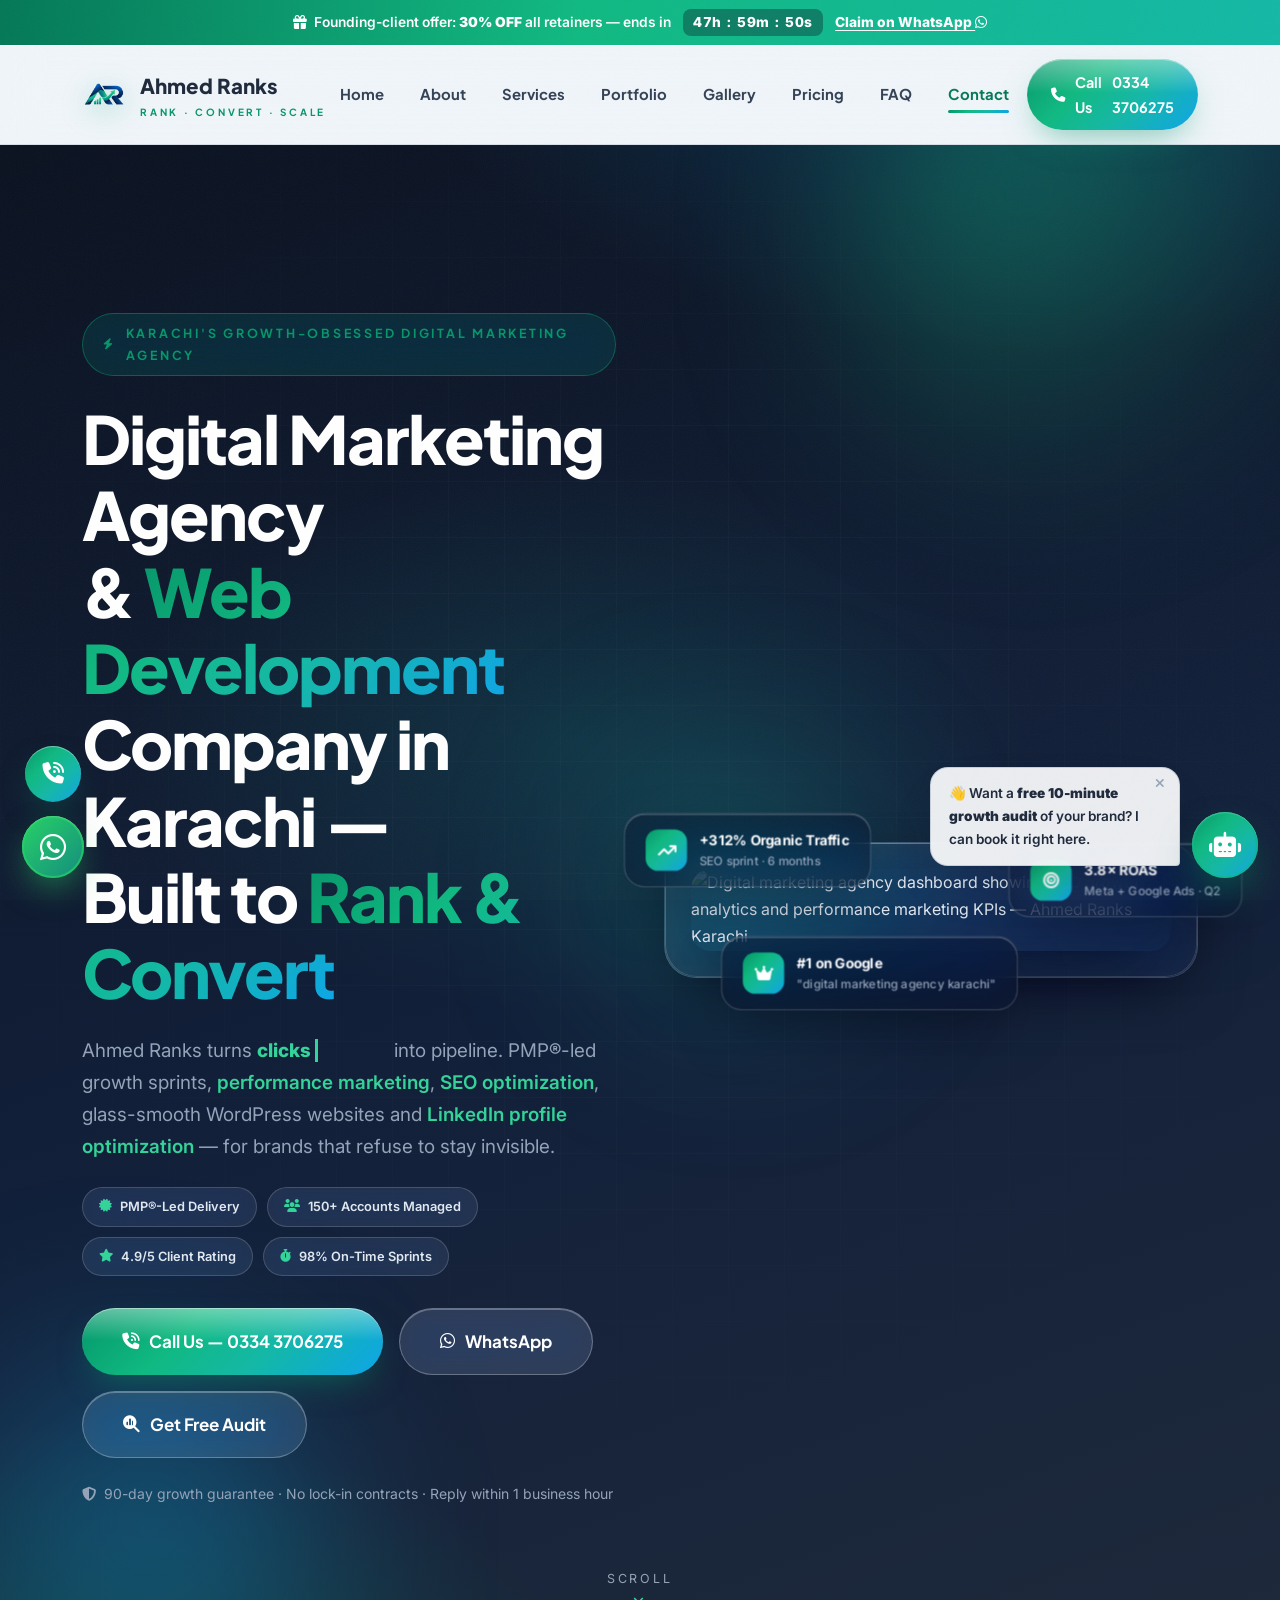
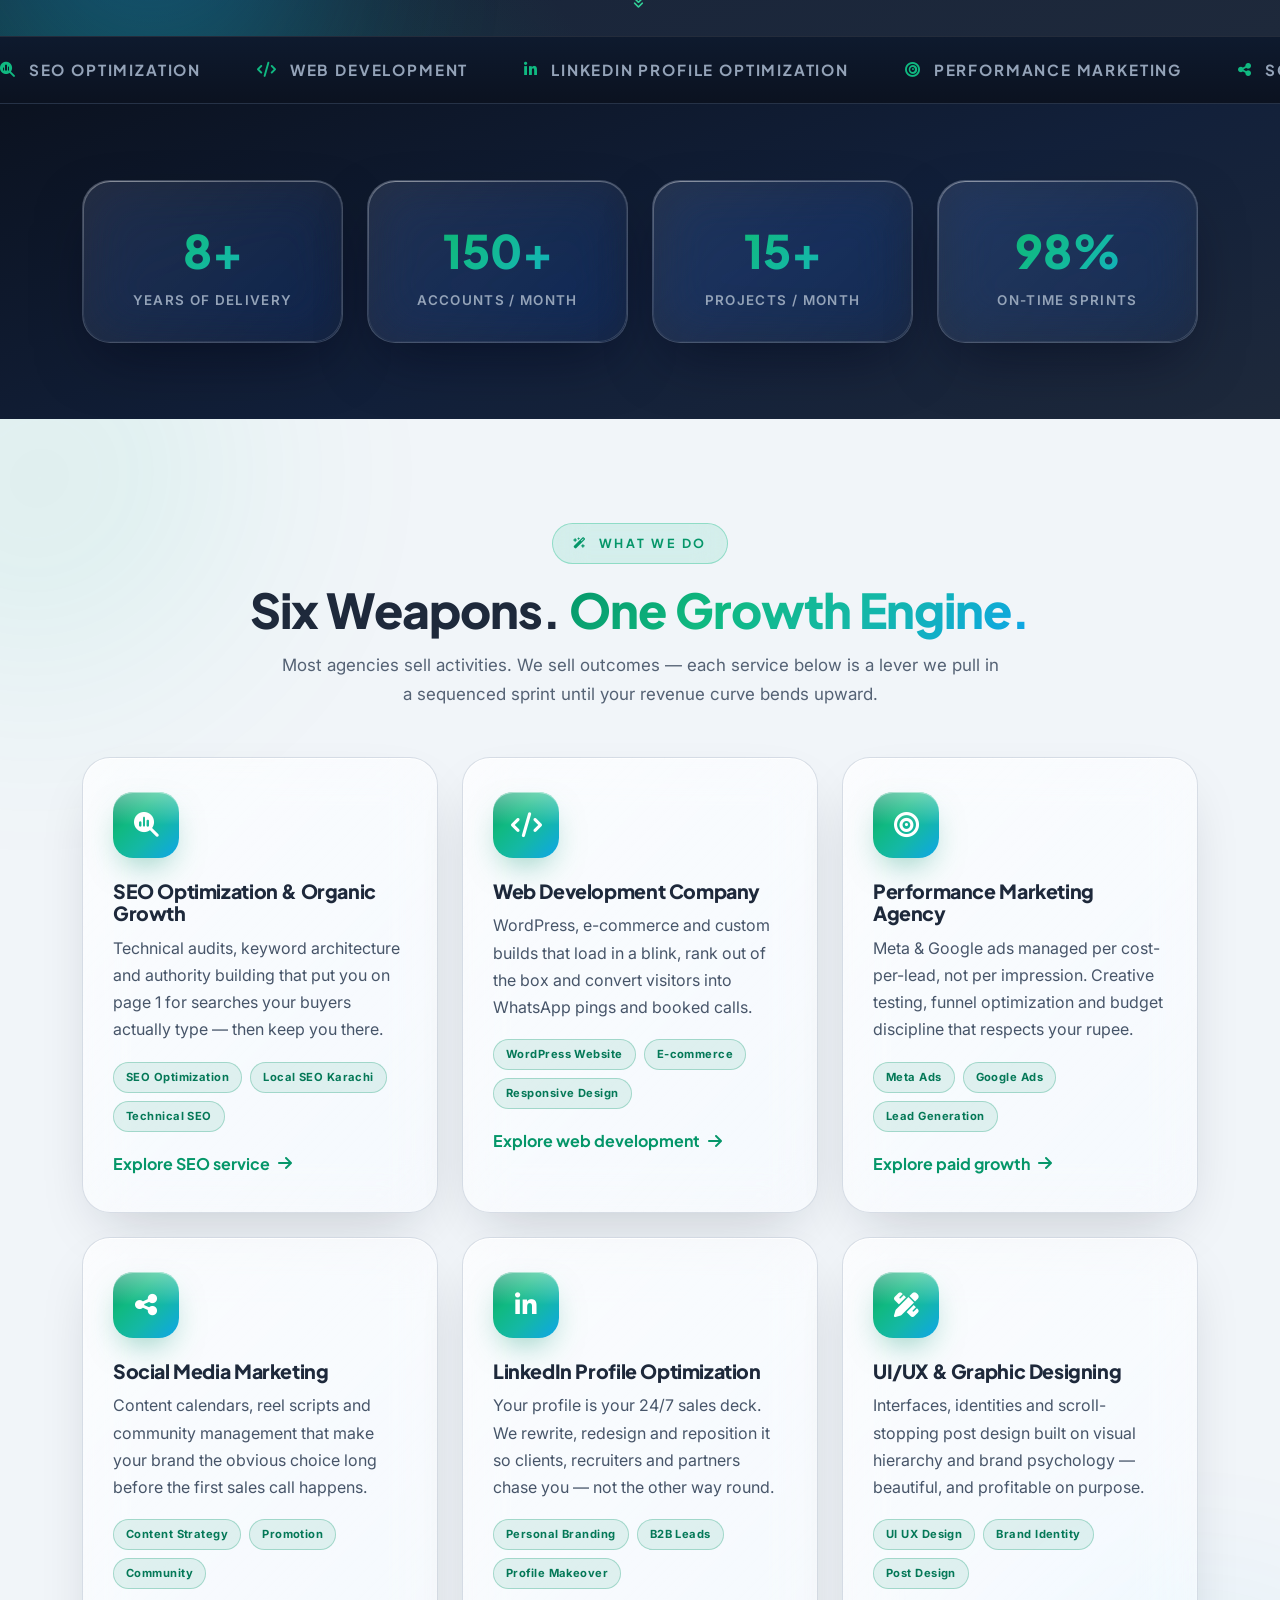
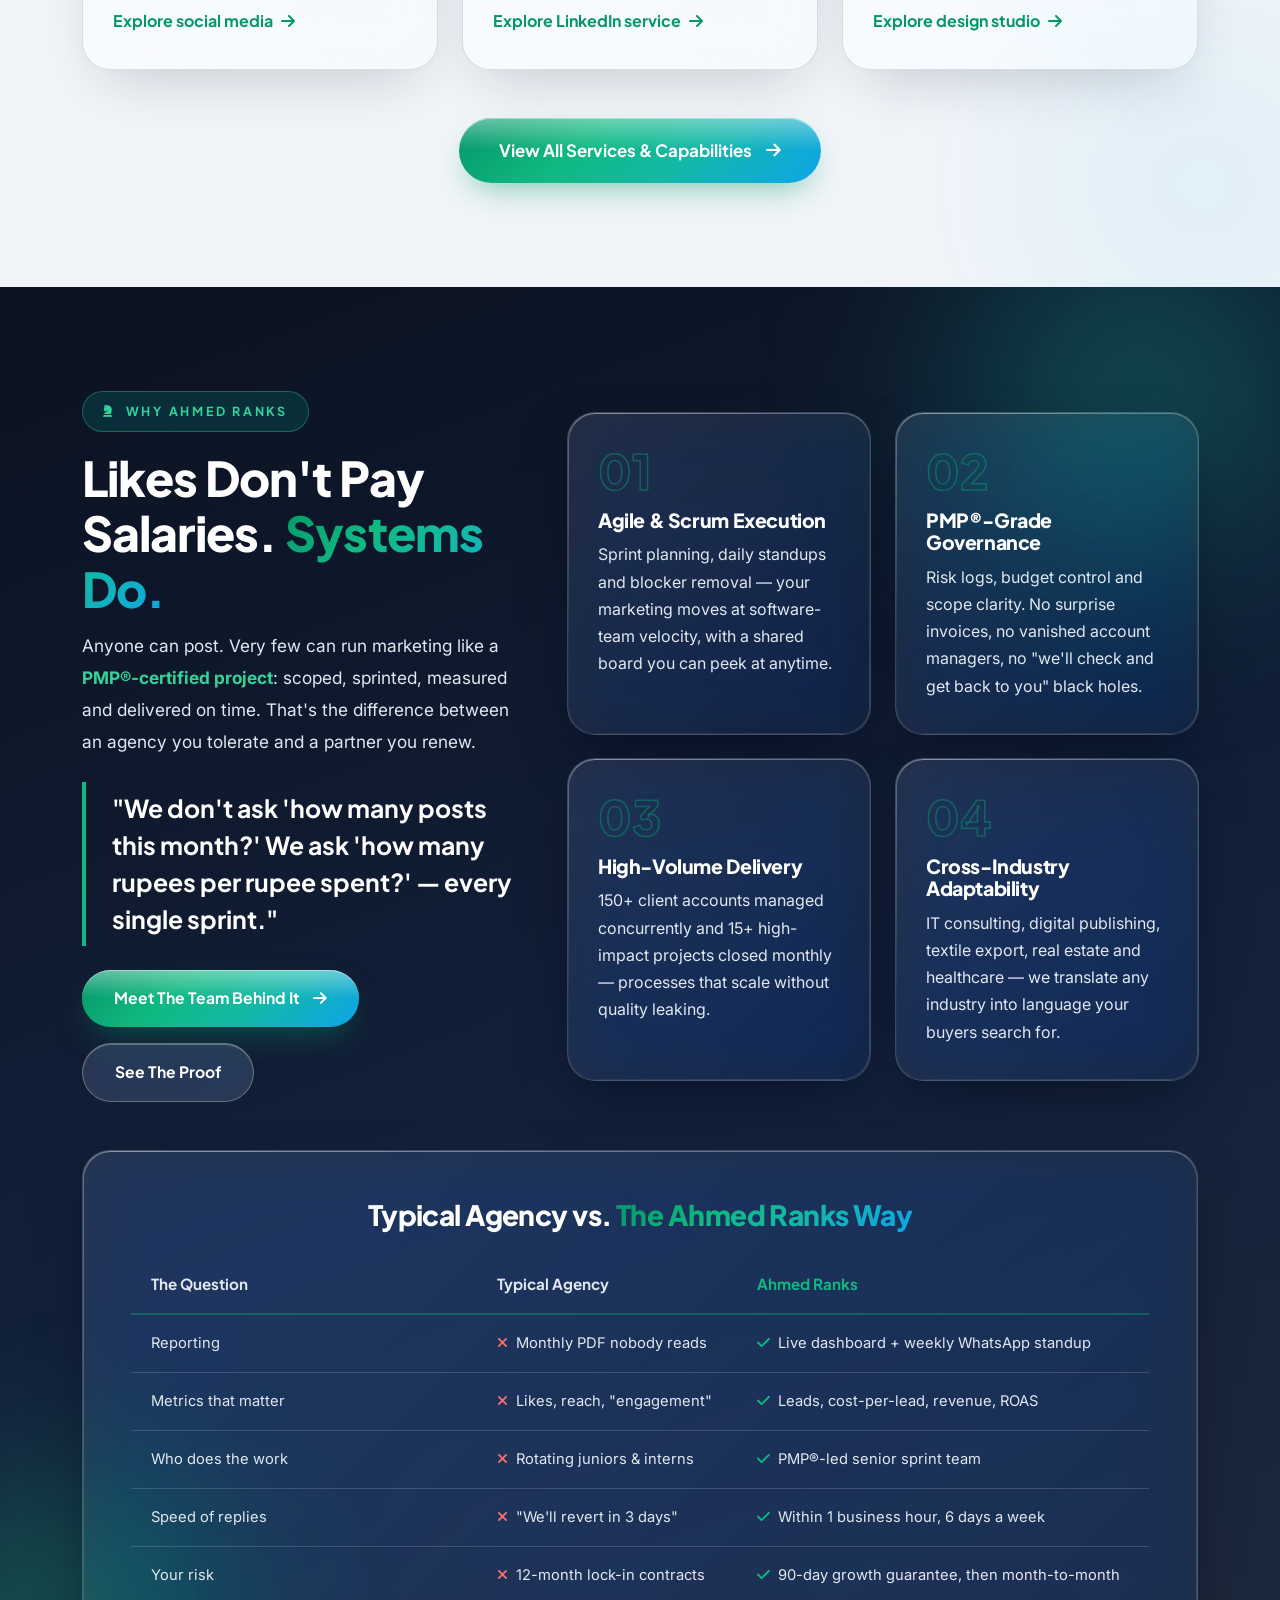
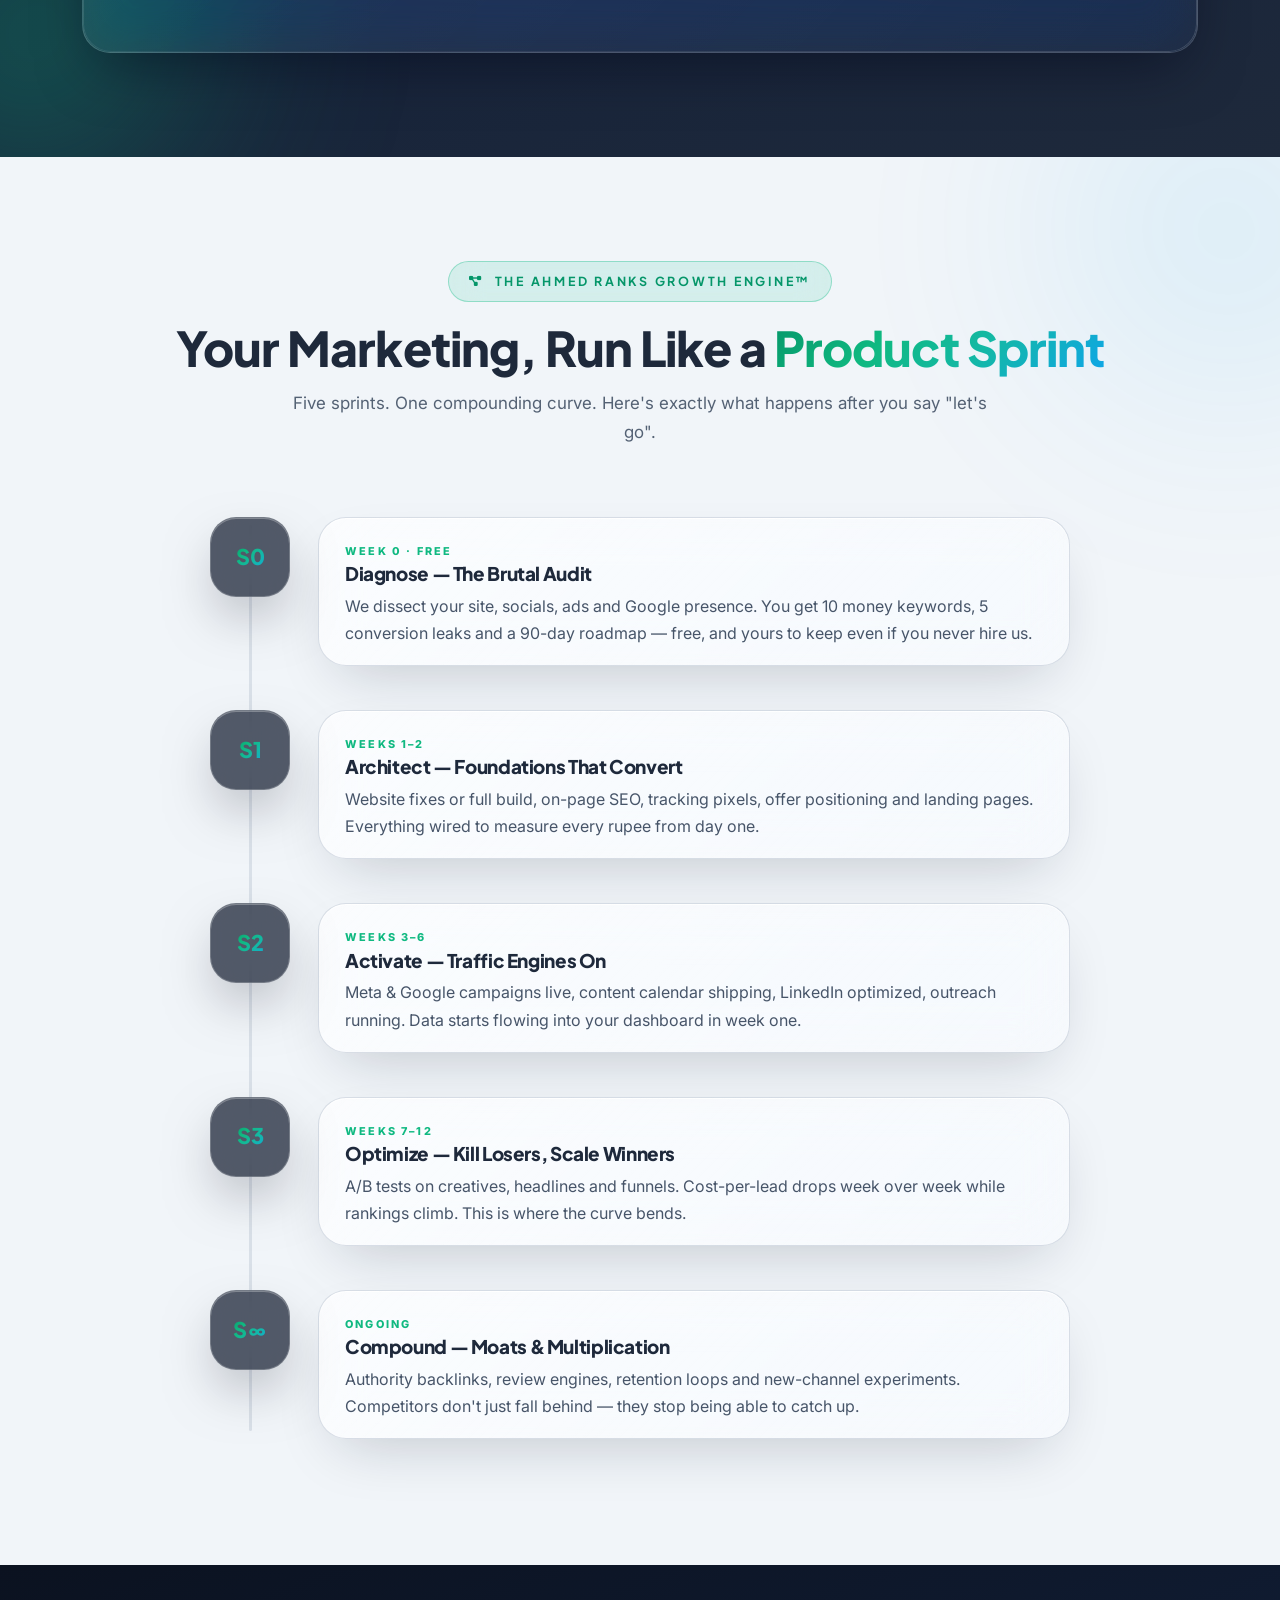
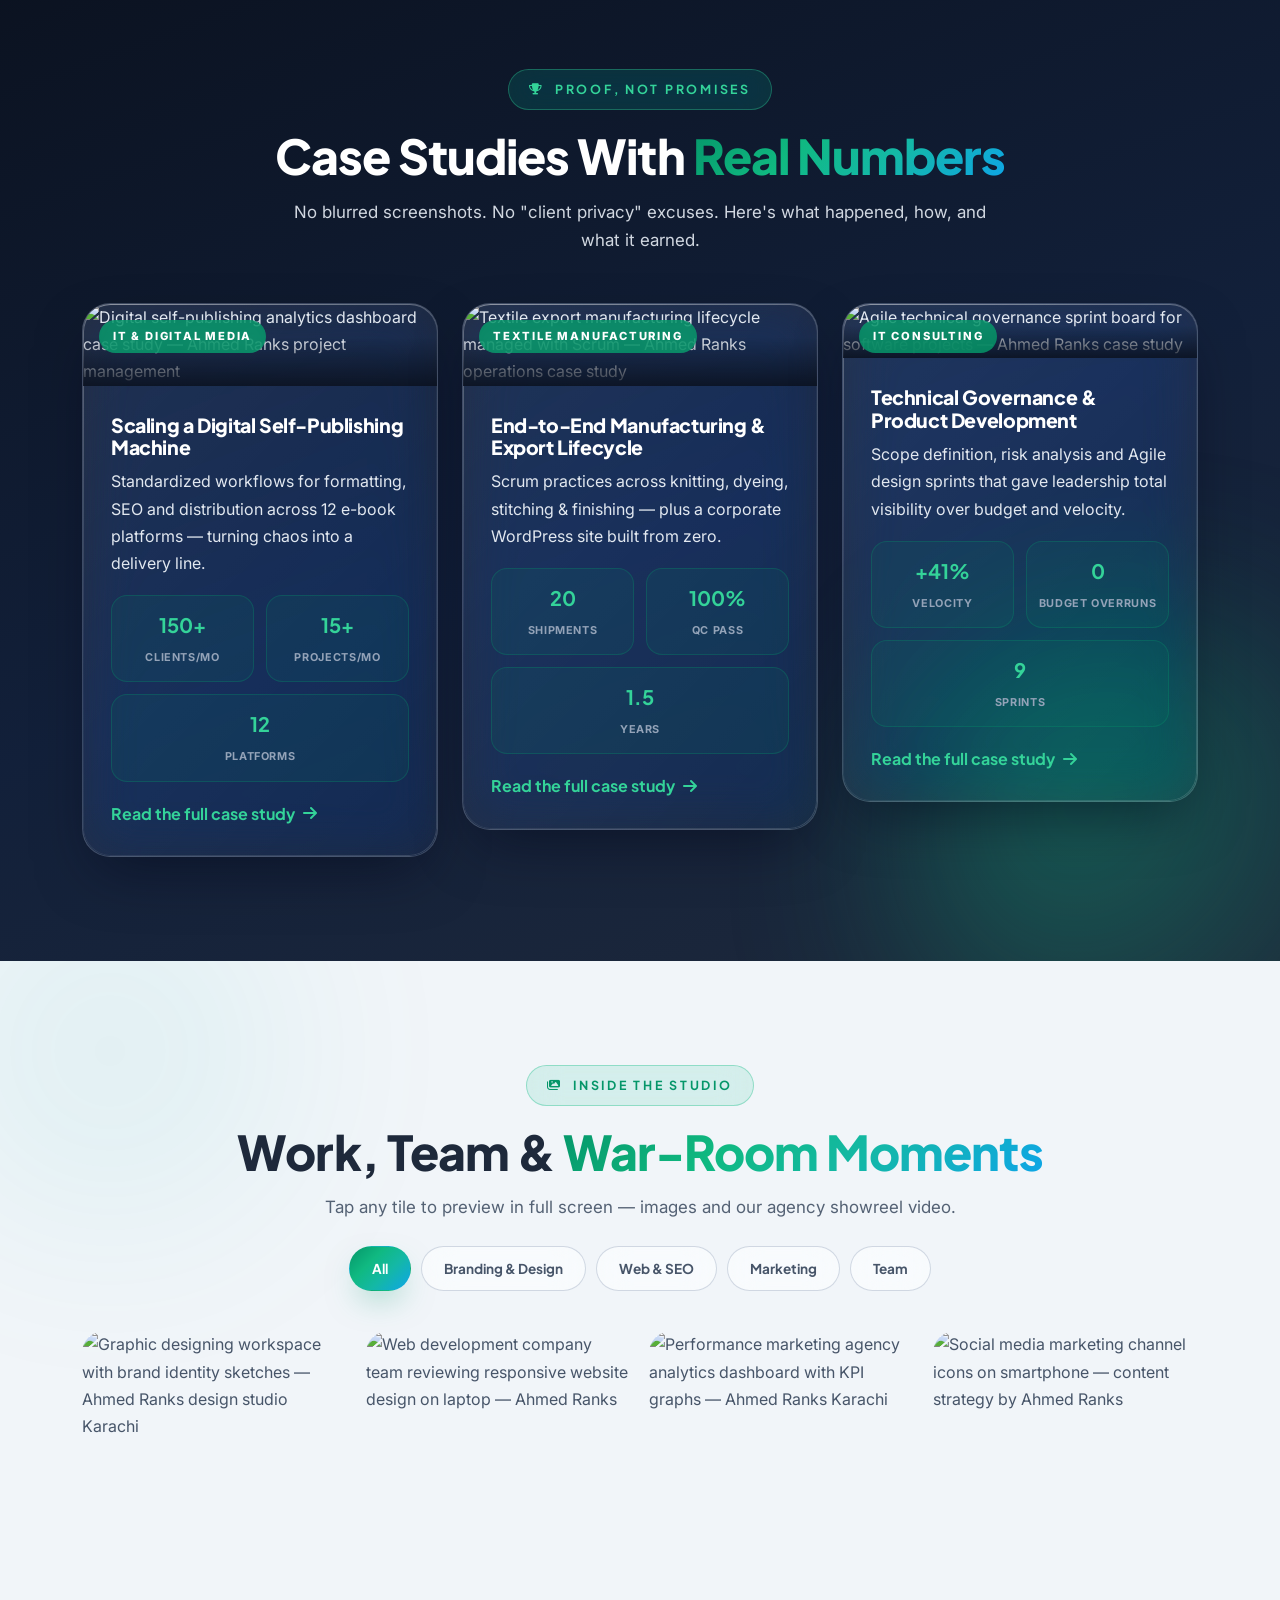
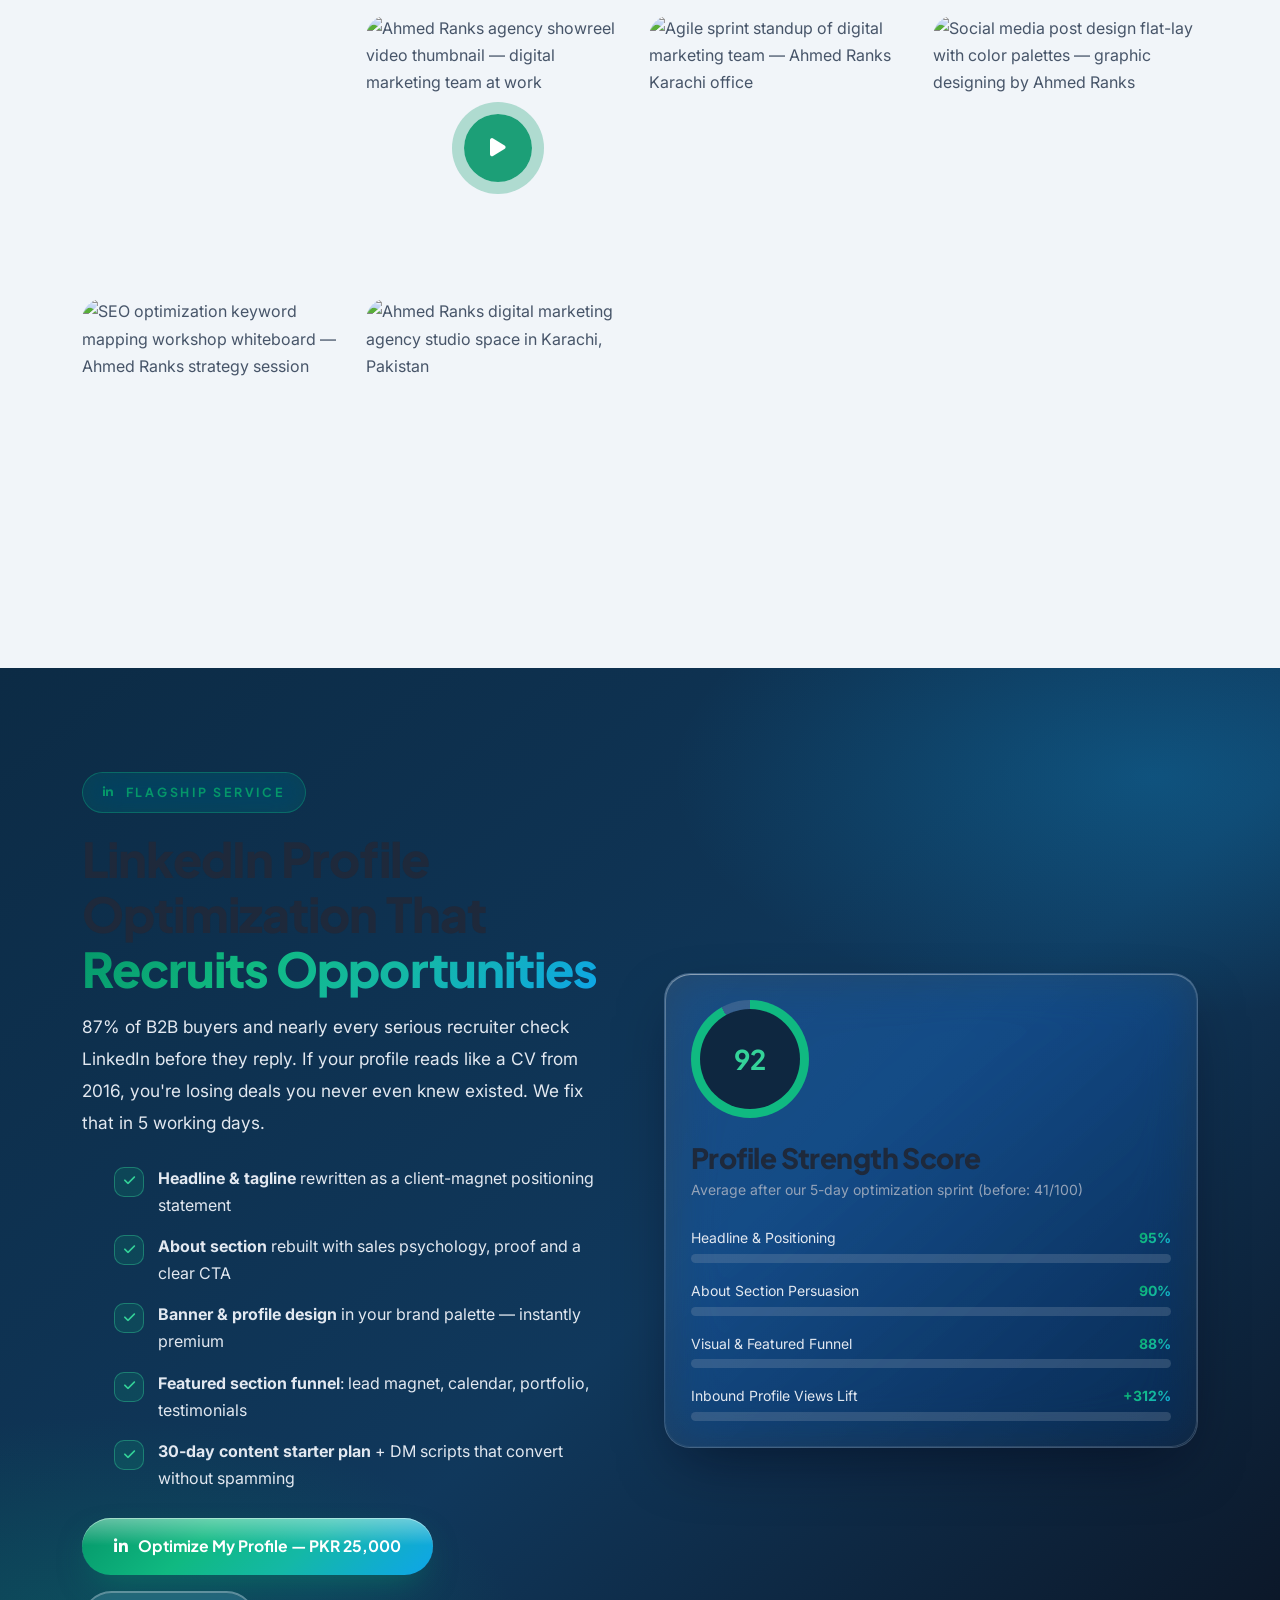
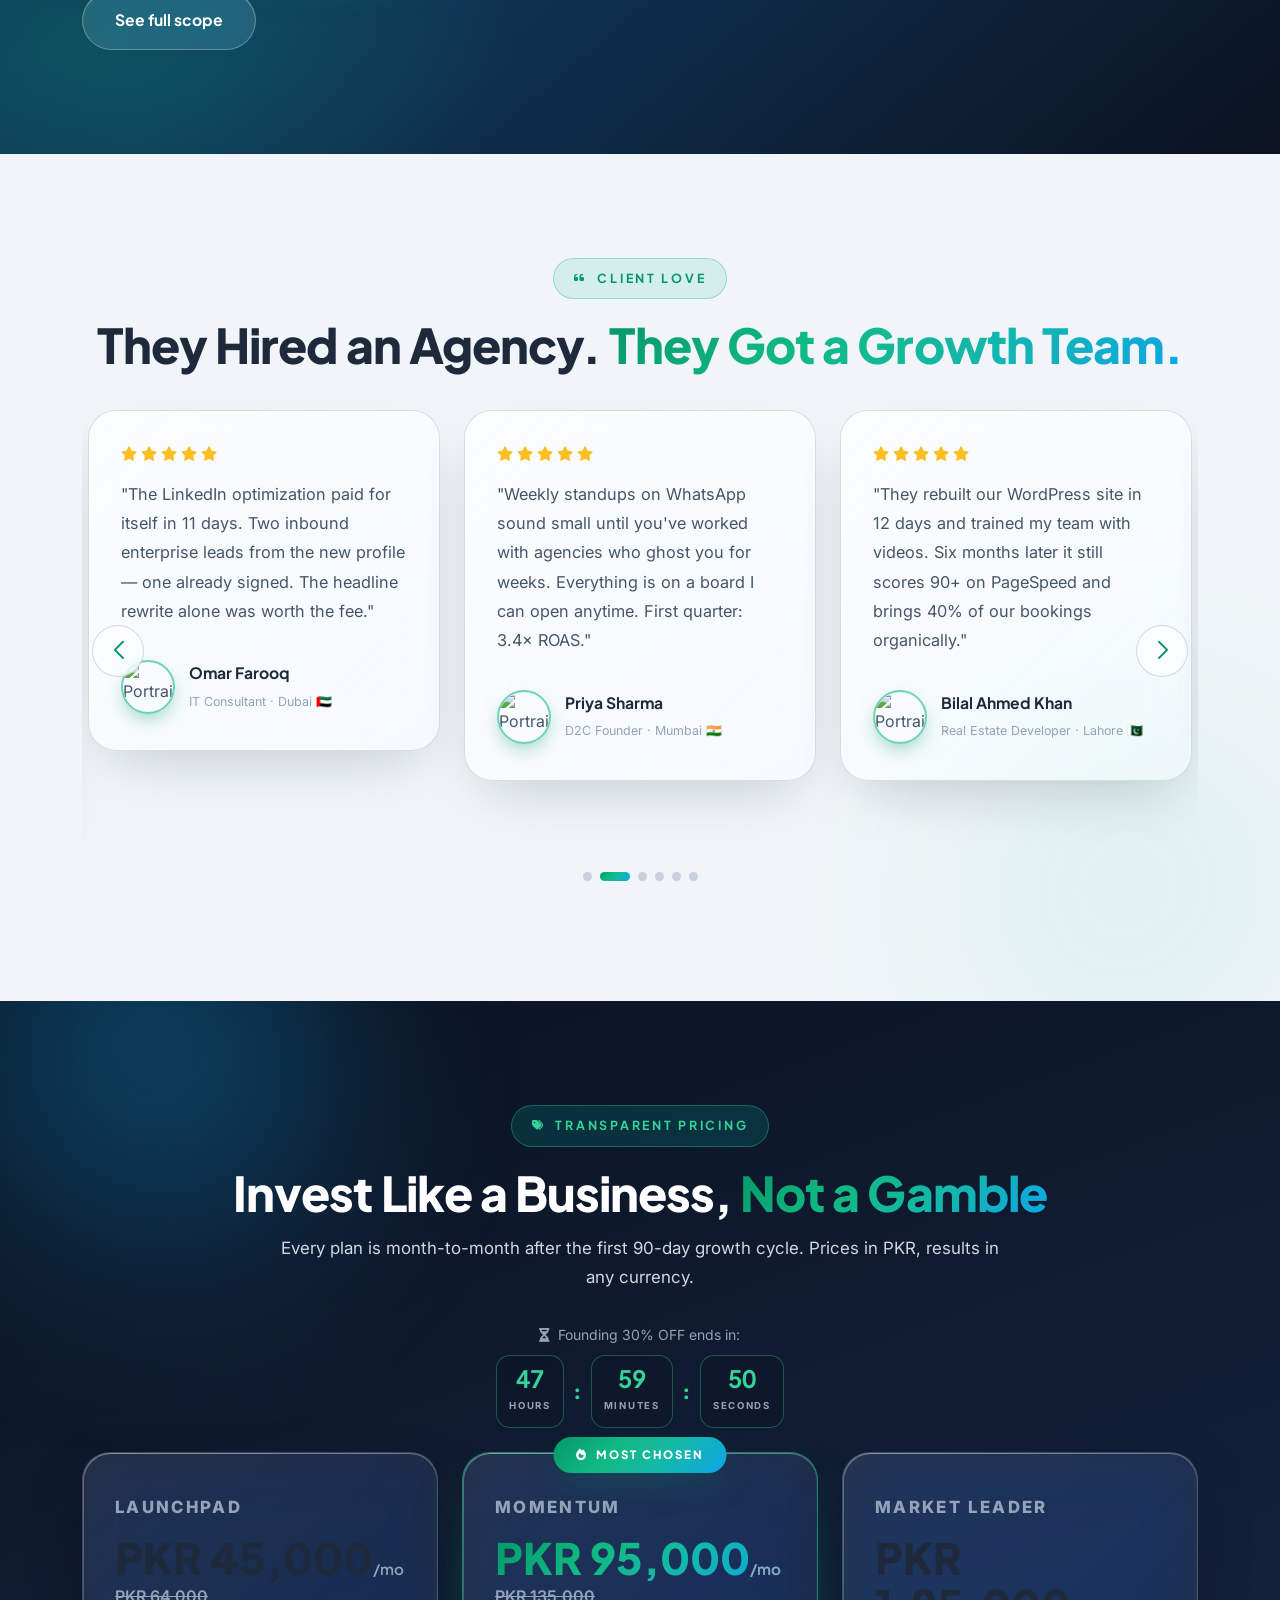
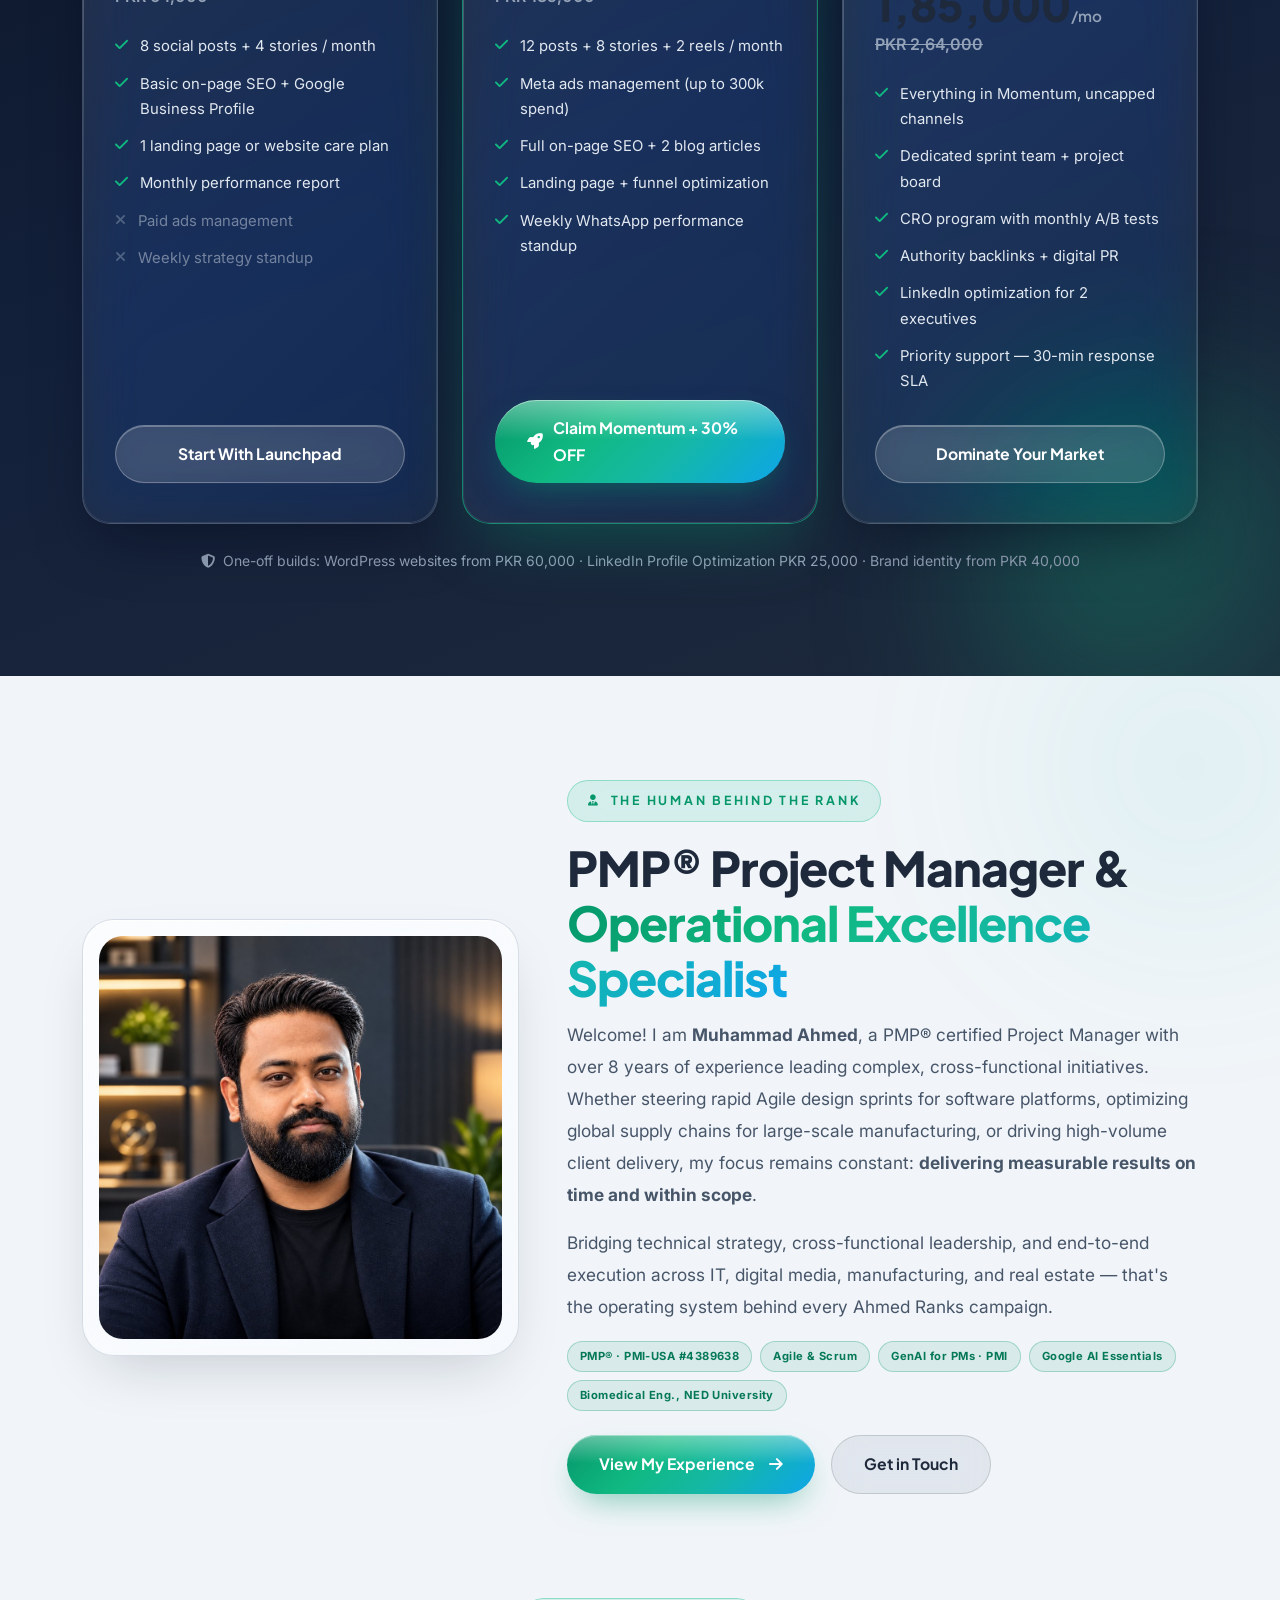
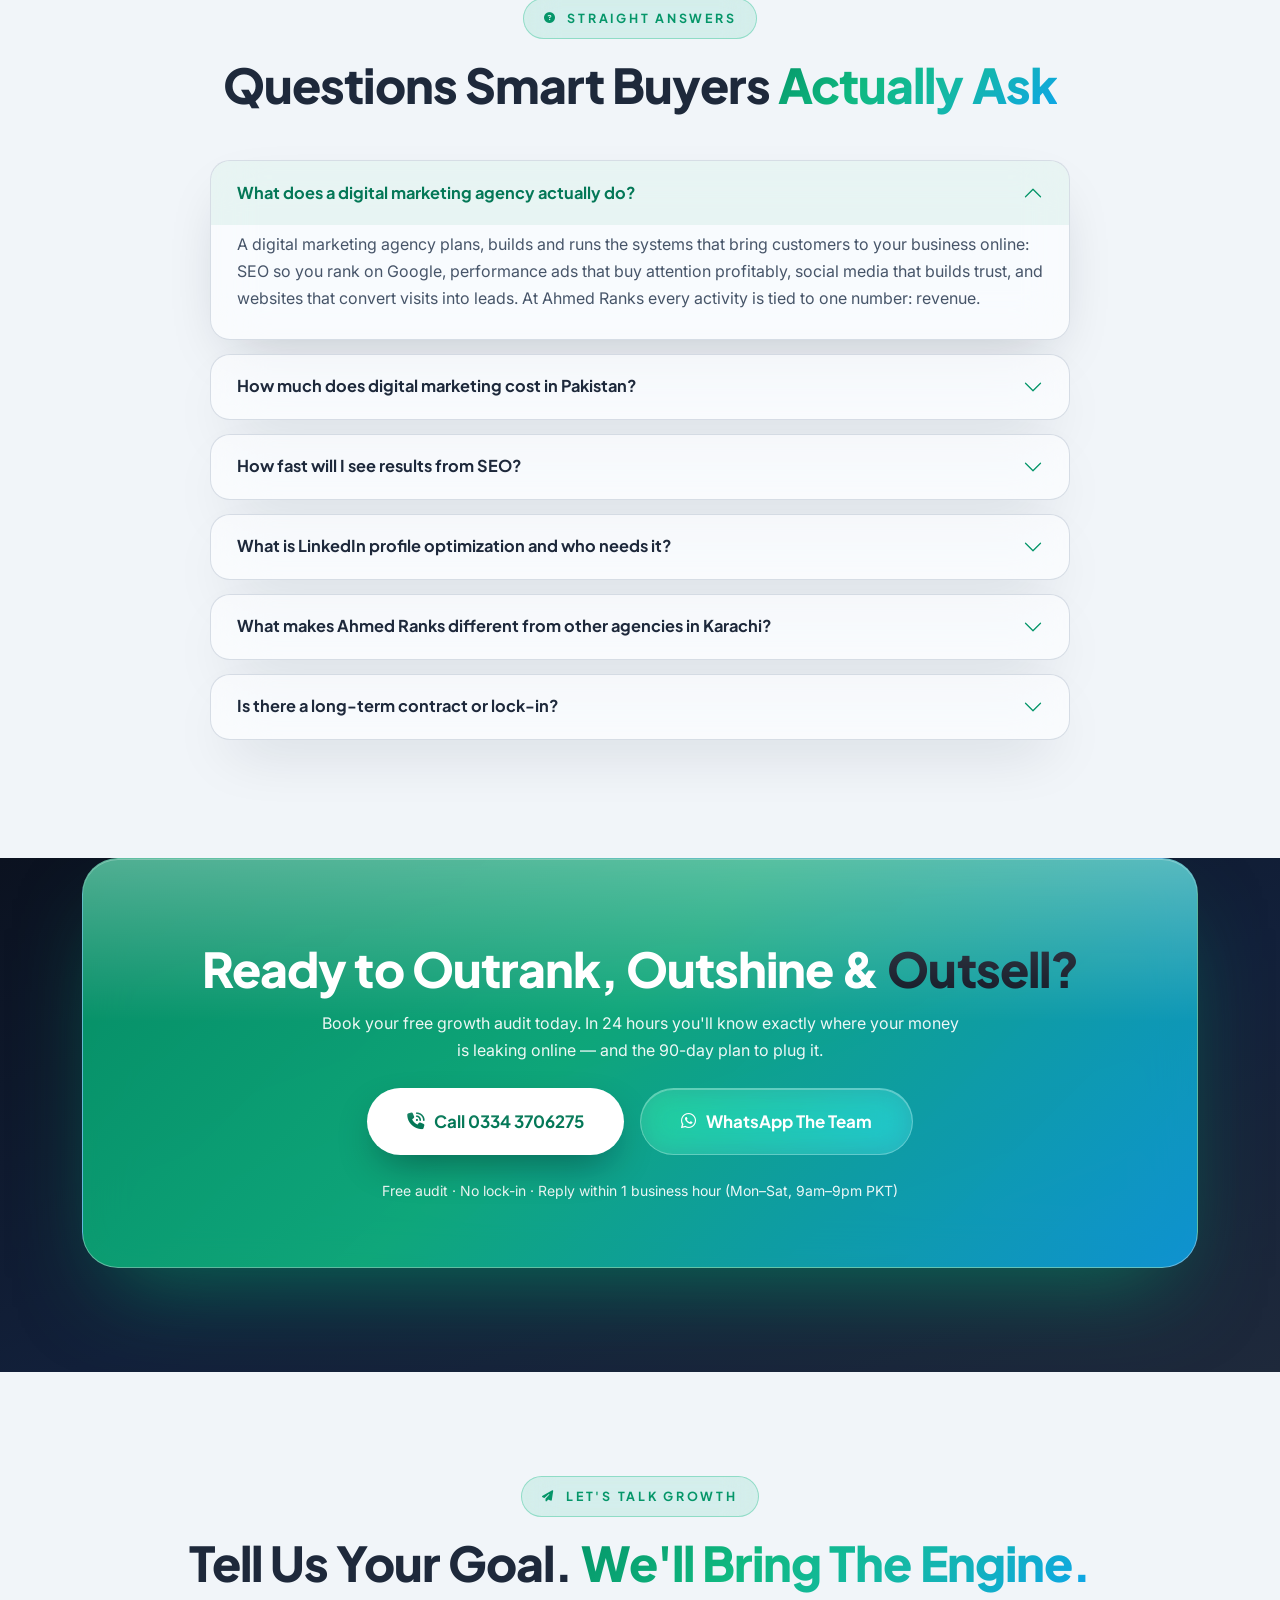
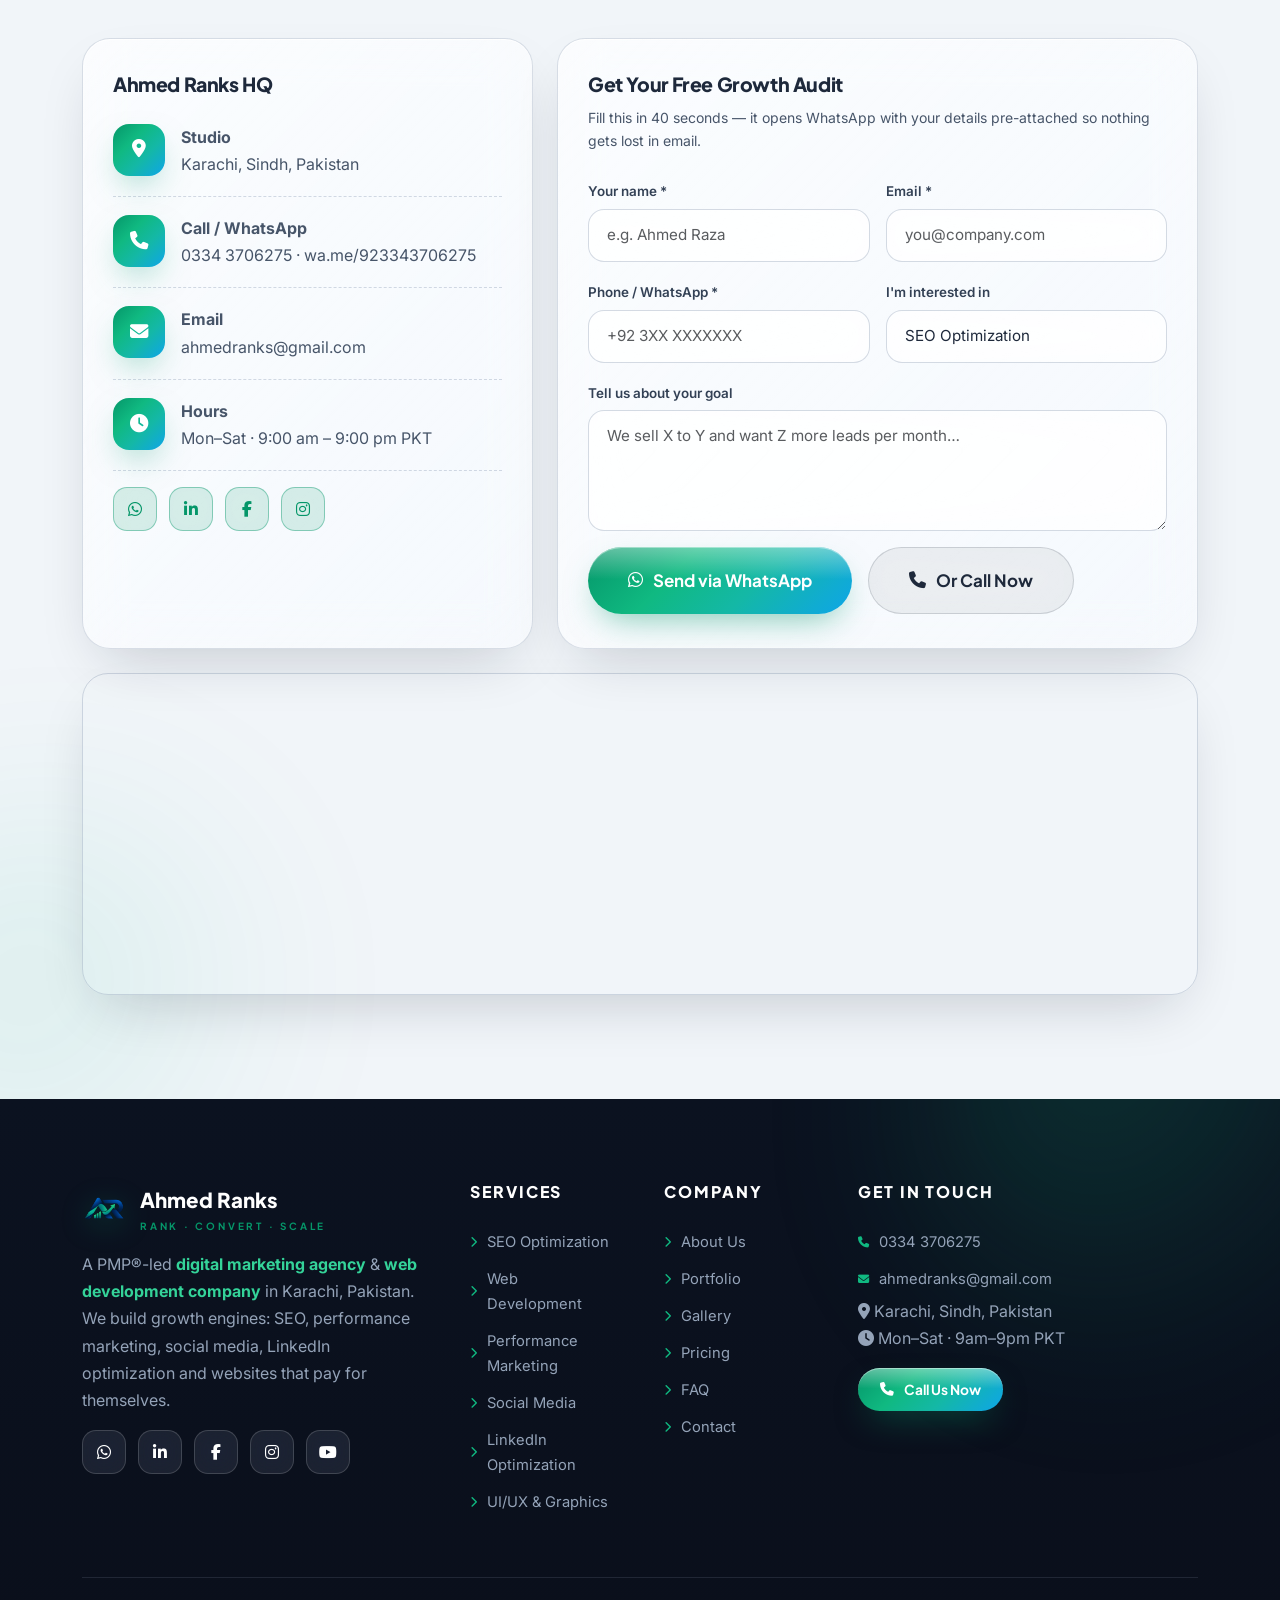
==== index.html @ 59396a73 "Add files via upload" ====
<!DOCTYPE html>
<html lang="en">
<head>
  <!-- ======================================================================
       AHMED RANKS — Homepage
       Digital Marketing Agency & Web Development Company in Karachi
       Primary keywords: digital marketing agency, web development company,
       linkedin profile optimization, performance marketing agency
  ====================================================================== -->
  <meta charset="UTF-8">
  <meta name="viewport" content="width=device-width, initial-scale=1, viewport-fit=cover">
  <title>Ahmed Ranks® | Digital Marketing Agency & Web Development Company in Karachi</title>
  <meta name="description" content="Ahmed Ranks is a PMP®-led digital marketing agency & web development company in Karachi. SEO optimization, LinkedIn profile optimization, performance marketing, WordPress websites & lead generation that turn clicks into clients. Call 0334 3706275.">
  <meta name="keywords" content="digital marketing agency, web development company, linkedin profile optimization, performance marketing agency, SEO optimization Karachi, social media marketing Pakistan, WordPress website development, lead generation services, UI UX design agency, graphic designing Karachi, Agile project management, Meta ads management, Google Ads expert Pakistan, e-commerce website development Karachi, personal branding Pakistan, digital marketing services Karachi">
  <meta name="author" content="Muhammad Ahmed — Ahmed Ranks">
  <meta name="robots" content="index, follow, max-image-preview:large, max-snippet:-1">
  <link rel="canonical" href="https://ahmedranks.com/">
  <meta name="theme-color" content="#0b1220">
  <link rel="icon" type="image/png" href="assets/logo.png">

  <!-- Open Graph -->
  <meta property="og:type" content="website">
  <meta property="og:site_name" content="Ahmed Ranks">
  <meta property="og:title" content="Ahmed Ranks® | Digital Marketing Agency & Web Development Company in Karachi">
  <meta property="og:description" content="PMP®-led growth sprints: SEO, performance marketing, WordPress websites & LinkedIn profile optimization. 150+ accounts managed monthly. Book your free growth audit today.">
  <meta property="og:url" content="https://ahmedranks.com/">
  <meta property="og:image" content="https://ahmedranks.com/assets/logo.png">
  <meta property="og:locale" content="en_PK">
  <!-- Twitter -->
  <meta name="twitter:card" content="summary_large_image">
  <meta name="twitter:title" content="Ahmed Ranks® | Digital Marketing Agency in Karachi">
  <meta name="twitter:description" content="SEO, web development, LinkedIn optimization & performance marketing — engineered to rank, built to convert.">
  <meta name="twitter:image" content="https://ahmedranks.com/assets/logo.png">

  <!-- Geo / Local SEO -->
  <meta name="geo.region" content="PK-SD">
  <meta name="geo.placename" content="Karachi">
  <meta name="geo.position" content="24.8607;67.0011">
  <meta name="ICBM" content="24.8607, 67.0011">

  <!-- Fonts: Plus Jakarta Sans (headings) + Inter (body) -->
  <link rel="preconnect" href="https://fonts.googleapis.com">
  <link rel="preconnect" href="https://fonts.gstatic.com" crossorigin>
  <link href="https://fonts.googleapis.com/css2?family=Plus+Jakarta+Sans:wght@500;600;700;800&family=Inter:wght@400;500;600;700&display=swap" rel="stylesheet">

  <!-- Libraries (updated CDNs) -->
  <link rel="preload" as="style" href="https://cdn.jsdelivr.net/npm/bootstrap@5.3.7/dist/css/bootstrap.min.css">
  <link href="https://cdn.jsdelivr.net/npm/bootstrap@5.3.7/dist/css/bootstrap.min.css" rel="stylesheet">
  <link href="https://cdnjs.cloudflare.com/ajax/libs/font-awesome/6.7.2/css/all.min.css" rel="stylesheet">
  <link href="https://cdn.jsdelivr.net/npm/swiper@11/swiper-bundle.min.css" rel="stylesheet">
  <link href="https://cdn.jsdelivr.net/npm/@fancyapps/ui@5.0/dist/fancybox/fancybox.css" rel="stylesheet">
  <link href="https://cdn.jsdelivr.net/npm/toastify-js@1.12.0/src/toastify.css" rel="stylesheet">
  <link href="css/style.css" rel="stylesheet">

  <!-- ============================ SCHEMA MARKUP ============================ -->
  <script type="application/ld+json">
  {
    "@context": "https://schema.org",
    "@graph": [
      {
        "@type": ["ProfessionalService", "LocalBusiness"],
        "@id": "https://ahmedranks.com/#agency",
        "name": "Ahmed Ranks",
        "description": "Ahmed Ranks is a PMP®-led digital marketing agency and web development company in Karachi, Pakistan offering SEO optimization, performance marketing, social media marketing, LinkedIn profile optimization, WordPress development, UI/UX design and lead generation.",
        "url": "https://ahmedranks.com/",
        "logo": "https://ahmedranks.com/assets/logo.png",
        "image": "https://ahmedranks.com/assets/logo.png",
        "telephone": "+92-334-3706275",
        "email": "ahmedranks@gmail.com",
        "priceRange": "PKR 25,000 - PKR 185,000",
        "currenciesAccepted": "PKR",
        "address": { "@type": "PostalAddress", "addressLocality": "Karachi", "addressRegion": "Sindh", "addressCountry": "PK" },
        "geo": { "@type": "GeoCoordinates", "latitude": 24.8607, "longitude": 67.0011 },
        "areaServed": ["Karachi", "Pakistan", "United Arab Emirates", "Saudi Arabia", "India"],
        "openingHoursSpecification": { "@type": "OpeningHoursSpecification", "dayOfWeek": ["Monday","Tuesday","Wednesday","Thursday","Friday","Saturday"], "opens": "09:00", "closes": "21:00" },
        "founder": { "@id": "https://ahmedranks.com/#muhammad-ahmed" },
        "aggregateRating": { "@type": "AggregateRating", "ratingValue": "4.9", "reviewCount": "127", "bestRating": "5" },
        "hasOfferCatalog": {
          "@type": "OfferCatalog",
          "name": "Digital Marketing & Development Services",
          "itemListElement": [
            { "@type": "Offer", "itemOffered": { "@type": "Service", "name": "SEO Optimization & Organic Growth" } },
            { "@type": "Offer", "itemOffered": { "@type": "Service", "name": "Web Development (WordPress & Custom)" } },
            { "@type": "Offer", "itemOffered": { "@type": "Service", "name": "Performance Marketing & Paid Ads" } },
            { "@type": "Offer", "itemOffered": { "@type": "Service", "name": "Social Media Marketing & Management" } },
            { "@type": "Offer", "itemOffered": { "@type": "Service", "name": "LinkedIn Profile Optimization" } },
            { "@type": "Offer", "itemOffered": { "@type": "Service", "name": "UI/UX & Graphic Design" } }
          ]
        },
        "sameAs": ["https://wa.me/923343706275", "https://mahmedpro.com"]
      },
      {
        "@type": "Person",
        "@id": "https://ahmedranks.com/#muhammad-ahmed",
        "name": "Muhammad Ahmed",
        "image": "https://ahmedranks.com/assets/muhammad-ahmed.jpg",
        "jobTitle": "Founder, PMP® Certified Project Manager & Digital Strategist",
        "email": "ahmedranks@gmail.com",
        "url": "https://mahmedpro.com",
        "worksFor": { "@id": "https://ahmedranks.com/#agency" },
        "hasCredential": { "@type": "EducationalOccupationalCredential", "credentialCategory": "certification", "name": "Project Management Professional (PMP®)", "serialNumber": "4389638", "recognizedBy": { "@type": "Organization", "name": "Project Management Institute (PMI-USA)" } },
        "knowsAbout": ["Project Management","Agile & Scrum","Digital Marketing","SEO Optimization","Web Development","UI UX Design","Social Media Marketing","Lead Generation","Performance Marketing","LinkedIn Profile Optimization"]
      },
      {
        "@type": "WebSite",
        "@id": "https://ahmedranks.com/#website",
        "url": "https://ahmedranks.com/",
        "name": "Ahmed Ranks",
        "publisher": { "@id": "https://ahmedranks.com/#agency" },
        "inLanguage": "en"
      },
      {
        "@type": "WebPage",
        "@id": "https://ahmedranks.com/#webpage",
        "url": "https://ahmedranks.com/",
        "name": "Ahmed Ranks® | Digital Marketing Agency & Web Development Company in Karachi",
        "isPartOf": { "@id": "https://ahmedranks.com/#website" },
        "about": { "@id": "https://ahmedranks.com/#agency" },
        "primaryImageOfPage": "https://ahmedranks.com/assets/logo.png"
      },
      {
        "@type": "FAQPage",
        "@id": "https://ahmedranks.com/#faq",
        "mainEntity": [
          { "@type": "Question", "name": "What does a digital marketing agency actually do?", "acceptedAnswer": { "@type": "Answer", "text": "A digital marketing agency plans, builds and runs the systems that bring customers to your business online: SEO so you rank on Google, performance ads that buy attention profitably, social media that builds trust, and websites that convert visits into leads. At Ahmed Ranks every activity is tied to one number: revenue." } },
          { "@type": "Question", "name": "How much does digital marketing cost in Pakistan?", "acceptedAnswer": { "@type": "Answer", "text": "Retainers at Ahmed Ranks start at PKR 45,000/month (Launchpad), PKR 95,000/month (Momentum, most popular) and PKR 1,85,000/month (Market Leader). One-off projects: WordPress websites from PKR 60,000 and LinkedIn profile optimization at PKR 25,000. Founding clients currently receive 30% off." } },
          { "@type": "Question", "name": "How fast will I see results from SEO?", "acceptedAnswer": { "@type": "Answer", "text": "Technical fixes and conversion improvements show within 2–4 weeks. Meaningful ranking movement for competitive commercial keywords typically appears in 90–120 days, compounding monthly afterwards. We report rankings, traffic, leads and revenue in plain English every month." } },
          { "@type": "Question", "name": "What is LinkedIn profile optimization and who needs it?", "acceptedAnswer": { "@type": "Answer", "text": "LinkedIn profile optimization rewrites your headline, About section, experience and featured media so your profile sells you before the first call. It is built for founders, freelancers, consultants, sales leaders and job seekers who want inbound clients, offers and recruiter attention." } },
          { "@type": "Question", "name": "What makes Ahmed Ranks different from other agencies in Karachi?", "acceptedAnswer": { "@type": "Answer", "text": "We are led by a PMP® certified project manager, so your marketing runs like a product team: weekly sprints, shared boards, standups on WhatsApp and a 90-day growth guarantee. No vanity metrics, no junior hand-offs, no disappearing act after payment." } },
          { "@type": "Question", "name": "Is there a long-term contract or lock-in?", "acceptedAnswer": { "@type": "Answer", "text": "No lock-in. Retainers are month-to-month after the first 90-day growth cycle, because we believe results should renew your contract — not paperwork." } }
        ]
      }
    ]
  }
  </script>
</head>

<body id="top">
  <a class="skip-link" href="#main">Skip to content</a>
  <div class="grain" aria-hidden="true"></div>
  <div class="scroll-progress" id="scrollProgress" aria-hidden="true"></div>

  <!-- ===================== ANNOUNCEMENT / OFFER BAR ===================== -->
  <div class="announce-bar" role="region" aria-label="Current offer">
    <div class="container d-flex flex-wrap justify-content-center align-items-center gap-2">
      <span><i class="fa-solid fa-gift me-1"></i> Founding-client offer: <strong>30% OFF</strong> all retainers — ends in</span>
      <span class="cd-inline" data-countdown aria-label="Offer countdown"><span class="cd-h">48</span>h : <span class="cd-m">00</span>m : <span class="cd-s">00</span>s</span>
      <a href="https://wa.me/923343706275?text=Assalam-o-Alaikum!%20I%20want%20to%20claim%20the%2030%25%20founding%20discount." target="_blank" rel="noopener">Claim on WhatsApp <i class="fa-brands fa-whatsapp"></i></a>
    </div>
  </div>

  <!-- ============================== NAVBAR ============================== -->
  <nav class="navbar navbar-expand-lg navbar-glass sticky-top" id="mainNav" aria-label="Primary navigation">
    <div class="container">
      <a class="navbar-brand" href="index.html" aria-label="Ahmed Ranks — home">
        <img src="assets/logo.png" alt="Ahmed Ranks logo — digital marketing agency in Karachi" width="46" height="46">
        <span>Ahmed Ranks<small>Rank · Convert · Scale</small></span>
      </a>
      <button class="navbar-toggler border-0 shadow-none" type="button" data-bs-toggle="offcanvas" data-bs-target="#mobileMenu" aria-controls="mobileMenu" aria-label="Open menu">
        <i class="fa-solid fa-bars-staggered fa-lg text-emerald"></i>
      </button>
      <div class="collapse navbar-collapse" id="navContent">
        <ul class="navbar-nav mx-auto mb-0">
          <li class="nav-item"><a class="nav-link active" href="index.html">Home</a></li>
          <li class="nav-item"><a class="nav-link" href="about.html">About</a></li>
          <li class="nav-item"><a class="nav-link" href="services.html">Services</a></li>
          <li class="nav-item"><a class="nav-link" href="portfolio.html">Portfolio</a></li>
          <li class="nav-item"><a class="nav-link" href="#gallery">Gallery</a></li>
          <li class="nav-item"><a class="nav-link" href="#pricing">Pricing</a></li>
          <li class="nav-item"><a class="nav-link" href="#faq">FAQ</a></li>
          <li class="nav-item"><a class="nav-link" href="#contact">Contact</a></li>
        </ul>
        <div class="nav-cta">
          <a class="btn-liquid btn-call" href="tel:+923343706275" aria-label="Call Ahmed Ranks now on 0334 3706275">
            <i class="fa-solid fa-phone"></i><span>Call Us</span> <span class="d-hide-md">0334 3706275</span>
          </a>
        </div>
      </div>
    </div>
  </nav>

  <!-- Mobile offcanvas menu -->
  <div class="offcanvas offcanvas-end offcanvas-glass" tabindex="-1" id="mobileMenu" aria-labelledby="mobileMenuLabel">
    <div class="offcanvas-header">
      <h5 class="offcanvas-title" id="mobileMenuLabel">Ahmed Ranks</h5>
      <button type="button" class="btn-close" data-bs-dismiss="offcanvas" aria-label="Close menu"></button>
    </div>
    <div class="offcanvas-body">
      <ul class="navbar-nav">
        <li class="nav-item"><a class="nav-link" href="index.html">Home</a></li>
        <li class="nav-item"><a class="nav-link" href="about.html">About</a></li>
        <li class="nav-item"><a class="nav-link" href="services.html">Services</a></li>
        <li class="nav-item"><a class="nav-link" href="portfolio.html">Portfolio</a></li>
        <li class="nav-item"><a class="nav-link" href="#gallery">Gallery</a></li>
        <li class="nav-item"><a class="nav-link" href="#pricing">Pricing</a></li>
        <li class="nav-item"><a class="nav-link" href="#faq">FAQ</a></li>
        <li class="nav-item"><a class="nav-link" href="#contact">Contact</a></li>
      </ul>
      <div class="d-grid gap-2 mt-4">
        <a class="btn-liquid btn-call" href="tel:+923343706275"><i class="fa-solid fa-phone"></i> Call 0334 3706275</a>
        <a class="btn-glass" href="https://wa.me/923343706275" target="_blank" rel="noopener"><i class="fa-brands fa-whatsapp"></i> WhatsApp Us</a>
      </div>
    </div>
  </div>

  <main id="main">
    <!-- ============================== HERO ============================== -->
    <header class="hero" id="home">
      <div class="aurora" aria-hidden="true">
        <div class="blob blob-emerald" style="width:520px;height:520px;top:-140px;right:-80px;"></div>
        <div class="blob blob-sky" style="width:460px;height:460px;bottom:-160px;left:-120px;"></div>
        <div class="blob blob-teal" style="width:340px;height:340px;top:38%;left:44%;"></div>
      </div>
      <div class="container position-relative" style="z-index:2;">
        <div class="row align-items-center g-5">
          <div class="col-lg-6">
            <span class="eyebrow"><i class="fa-solid fa-bolt"></i> Karachi's growth-obsessed digital marketing agency</span>
            <h1 class="hero-title mt-4">
              <span class="line d-block">Digital Marketing Agency</span>
              <span class="line d-block">& <span class="text-gradient">Web Development</span></span>
              <span class="line d-block">Company in Karachi —</span>
              <span class="line d-block">Built to <span class="text-gradient">Rank & Convert</span></span>
            </h1>
            <p class="hero-sub mt-4">
              Ahmed Ranks turns <span class="rotator-wrap"><span class="rotator" id="rotator" data-words="clicks,scrolls,searches,strangers,likes">clicks</span></span> into pipeline.
              PMP®-led growth sprints, <strong>performance marketing</strong>, <strong>SEO optimization</strong>, glass-smooth WordPress websites and
              <strong>LinkedIn profile optimization</strong> — for brands that refuse to stay invisible.
            </p>
            <div class="hero-badges mt-4">
              <span class="hero-badge"><i class="fa-solid fa-certificate"></i> PMP®-Led Delivery</span>
              <span class="hero-badge"><i class="fa-solid fa-users"></i> 150+ Accounts Managed</span>
              <span class="hero-badge"><i class="fa-solid fa-star"></i> 4.9/5 Client Rating</span>
              <span class="hero-badge"><i class="fa-solid fa-stopwatch"></i> 98% On-Time Sprints</span>
            </div>
            <div class="hero-cta d-flex flex-wrap gap-3 mt-4 pt-2">
              <a class="btn-liquid btn-lg-xl btn-call" href="tel:+923343706275"><i class="fa-solid fa-phone-volume"></i> Call Us — 0334 3706275</a>
              <a class="btn-glass btn-lg-xl" href="https://wa.me/923343706275?text=Assalam-o-Alaikum%20Ahmed%20Ranks!%20I%20want%20a%20free%20growth%20audit." target="_blank" rel="noopener"><i class="fa-brands fa-whatsapp"></i> WhatsApp</a>
              <a class="btn-glass btn-lg-xl" href="#contact"><i class="fa-solid fa-magnifying-glass-chart"></i> Get Free Audit</a>
            </div>
            <p class="mt-4 mb-0 small" style="color:var(--slate-400);"><i class="fa-solid fa-shield-halved text-emerald me-1"></i> 90-day growth guarantee · No lock-in contracts · Reply within 1 business hour</p>
          </div>
          <div class="col-lg-6">
            <div class="hero-visual">
              <div class="glass hero-panel tilt">
                <img src="https://images.unsplash.com/photo-1460925895917-afdab827c52f?auto=format&fit=crop&w=1200&q=70" alt="Digital marketing agency dashboard showing SEO growth analytics and performance marketing KPIs — Ahmed Ranks Karachi" loading="eager" fetchpriority="high">
              </div>
              <div class="float-chip fc-1 tilt-pop"><span class="chip-ico"><i class="fa-solid fa-arrow-trend-up"></i></span><span>+312% Organic Traffic<small>SEO sprint · 6 months</small></span></div>
              <div class="float-chip fc-2 tilt-pop"><span class="chip-ico"><i class="fa-solid fa-bullseye"></i></span><span>3.8× ROAS<small>Meta + Google Ads · Q2</small></span></div>
              <div class="float-chip fc-3 tilt-pop"><span class="chip-ico"><i class="fa-solid fa-crown"></i></span><span>#1 on Google<small>"digital marketing agency karachi"</small></span></div>
            </div>
          </div>
        </div>
      </div>
      <div class="hero-scroll-hint" aria-hidden="true"><span>Scroll</span><i class="fa-solid fa-angles-down"></i></div>
    </header>

    <!-- ============================ MARQUEE ============================ -->
    <section class="marquee section-dark" aria-label="Core capabilities">
      <div class="marquee-track">
        <span class="marquee-item"><i class="fa-solid fa-magnifying-glass-chart"></i> SEO Optimization</span>
        <span class="marquee-item"><i class="fa-solid fa-code"></i> Web Development</span>
        <span class="marquee-item"><i class="fa-brands fa-linkedin-in"></i> LinkedIn Profile Optimization</span>
        <span class="marquee-item"><i class="fa-solid fa-bullseye"></i> Performance Marketing</span>
        <span class="marquee-item"><i class="fa-solid fa-share-nodes"></i> Social Media Marketing</span>
        <span class="marquee-item"><i class="fa-solid fa-pen-ruler"></i> UI/UX Design</span>
        <span class="marquee-item"><i class="fa-brands fa-wordpress-simple"></i> WordPress Websites</span>
        <span class="marquee-item"><i class="fa-solid fa-magnet"></i> Lead Generation</span>
        <span class="marquee-item"><i class="fa-solid fa-palette"></i> Graphic Designing</span>
        <span class="marquee-item"><i class="fa-solid fa-diagram-project"></i> Agile Project Management</span>
        <!-- duplicate for seamless loop -->
        <span class="marquee-item" aria-hidden="true"><i class="fa-solid fa-magnifying-glass-chart"></i> SEO Optimization</span>
        <span class="marquee-item" aria-hidden="true"><i class="fa-solid fa-code"></i> Web Development</span>
        <span class="marquee-item" aria-hidden="true"><i class="fa-brands fa-linkedin-in"></i> LinkedIn Profile Optimization</span>
        <span class="marquee-item" aria-hidden="true"><i class="fa-solid fa-bullseye"></i> Performance Marketing</span>
        <span class="marquee-item" aria-hidden="true"><i class="fa-solid fa-share-nodes"></i> Social Media Marketing</span>
        <span class="marquee-item" aria-hidden="true"><i class="fa-solid fa-pen-ruler"></i> UI/UX Design</span>
        <span class="marquee-item" aria-hidden="true"><i class="fa-brands fa-wordpress-simple"></i> WordPress Websites</span>
        <span class="marquee-item" aria-hidden="true"><i class="fa-solid fa-magnet"></i> Lead Generation</span>
        <span class="marquee-item" aria-hidden="true"><i class="fa-solid fa-palette"></i> Graphic Designing</span>
        <span class="marquee-item" aria-hidden="true"><i class="fa-solid fa-diagram-project"></i> Agile Project Management</span>
      </div>
    </section>

    <!-- ============================= STATS ============================= -->
    <section class="section-dark section-sm" aria-label="Agency statistics">
      <div class="container position-relative" style="z-index:2;">
        <div class="row g-4" data-reveal-group>
          <div class="col-6 col-lg-3"><div class="glass stat-card"><div class="stat-number"><span data-count="8" data-suffix="+">0</span></div><div class="stat-label">Years of Delivery</div></div></div>
          <div class="col-6 col-lg-3"><div class="glass stat-card"><div class="stat-number"><span data-count="150" data-suffix="+">0</span></div><div class="stat-label">Accounts / Month</div></div></div>
          <div class="col-6 col-lg-3"><div class="glass stat-card"><div class="stat-number"><span data-count="15" data-suffix="+">0</span></div><div class="stat-label">Projects / Month</div></div></div>
          <div class="col-6 col-lg-3"><div class="glass stat-card"><div class="stat-number"><span data-count="98" data-suffix="%">0</span></div><div class="stat-label">On-Time Sprints</div></div></div>
        </div>
      </div>
    </section>

    <!-- =========================== SERVICES =========================== -->
    <section class="section section-light" id="services-overview" aria-labelledby="servicesTitle">
      <div class="aurora" aria-hidden="true">
        <div class="blob blob-emerald" style="width:480px;height:480px;top:-120px;left:-140px;"></div>
        <div class="blob blob-sky" style="width:420px;height:420px;bottom:-140px;right:-100px;"></div>
      </div>
      <div class="container position-relative" style="z-index:2;">
        <div class="text-center mb-5">
          <span class="eyebrow" data-reveal><i class="fa-solid fa-wand-magic-sparkles"></i> What we do</span>
          <h2 class="section-title" id="servicesTitle" data-reveal>Six Weapons. <span class="text-gradient">One Growth Engine.</span></h2>
          <p class="section-sub" data-reveal>Most agencies sell activities. We sell outcomes — each service below is a lever we pull in a sequenced sprint until your revenue curve bends upward.</p>
        </div>
        <div class="row g-4" data-reveal-group>
          <div class="col-md-6 col-lg-4">
            <article class="glass-light glass-card tilt">
              <div class="service-icon tilt-pop"><i class="fa-solid fa-magnifying-glass-chart"></i></div>
              <h3 class="card-title-h3">SEO Optimization & Organic Growth</h3>
              <p class="mb-0">Technical audits, keyword architecture and authority building that put you on page 1 for searches your buyers actually type — then keep you there.</p>
              <div class="card-kw"><span class="kw-tag">SEO Optimization</span><span class="kw-tag">Local SEO Karachi</span><span class="kw-tag">Technical SEO</span></div>
              <a class="card-link" href="services.html#seo">Explore SEO service <i class="fa-solid fa-arrow-right"></i></a>
            </article>
          </div>
          <div class="col-md-6 col-lg-4">
            <article class="glass-light glass-card tilt">
              <div class="service-icon tilt-pop"><i class="fa-solid fa-code"></i></div>
              <h3 class="card-title-h3">Web Development Company</h3>
              <p class="mb-0">WordPress, e-commerce and custom builds that load in a blink, rank out of the box and convert visitors into WhatsApp pings and booked calls.</p>
              <div class="card-kw"><span class="kw-tag">WordPress Website</span><span class="kw-tag">E-commerce</span><span class="kw-tag">Responsive Design</span></div>
              <a class="card-link" href="services.html#web-development">Explore web development <i class="fa-solid fa-arrow-right"></i></a>
            </article>
          </div>
          <div class="col-md-6 col-lg-4">
            <article class="glass-light glass-card tilt">
              <div class="service-icon tilt-pop"><i class="fa-solid fa-bullseye"></i></div>
              <h3 class="card-title-h3">Performance Marketing Agency</h3>
              <p class="mb-0">Meta & Google ads managed per cost-per-lead, not per impression. Creative testing, funnel optimization and budget discipline that respects your rupee.</p>
              <div class="card-kw"><span class="kw-tag">Meta Ads</span><span class="kw-tag">Google Ads</span><span class="kw-tag">Lead Generation</span></div>
              <a class="card-link" href="services.html#performance-marketing">Explore paid growth <i class="fa-solid fa-arrow-right"></i></a>
            </article>
          </div>
          <div class="col-md-6 col-lg-4">
            <article class="glass-light glass-card tilt">
              <div class="service-icon tilt-pop"><i class="fa-solid fa-share-nodes"></i></div>
              <h3 class="card-title-h3">Social Media Marketing</h3>
              <p class="mb-0">Content calendars, reel scripts and community management that make your brand the obvious choice long before the first sales call happens.</p>
              <div class="card-kw"><span class="kw-tag">Content Strategy</span><span class="kw-tag">Promotion</span><span class="kw-tag">Community</span></div>
              <a class="card-link" href="services.html#social-media">Explore social media <i class="fa-solid fa-arrow-right"></i></a>
            </article>
          </div>
          <div class="col-md-6 col-lg-4">
            <article class="glass-light glass-card tilt">
              <div class="service-icon tilt-pop"><i class="fa-brands fa-linkedin-in"></i></div>
              <h3 class="card-title-h3">LinkedIn Profile Optimization</h3>
              <p class="mb-0">Your profile is your 24/7 sales deck. We rewrite, redesign and reposition it so clients, recruiters and partners chase you — not the other way round.</p>
              <div class="card-kw"><span class="kw-tag">Personal Branding</span><span class="kw-tag">B2B Leads</span><span class="kw-tag">Profile Makeover</span></div>
              <a class="card-link" href="services.html#linkedin">Explore LinkedIn service <i class="fa-solid fa-arrow-right"></i></a>
            </article>
          </div>
          <div class="col-md-6 col-lg-4">
            <article class="glass-light glass-card tilt">
              <div class="service-icon tilt-pop"><i class="fa-solid fa-pen-ruler"></i></div>
              <h3 class="card-title-h3">UI/UX & Graphic Designing</h3>
              <p class="mb-0">Interfaces, identities and scroll-stopping post design built on visual hierarchy and brand psychology — beautiful, and profitable on purpose.</p>
              <div class="card-kw"><span class="kw-tag">UI UX Design</span><span class="kw-tag">Brand Identity</span><span class="kw-tag">Post Design</span></div>
              <a class="card-link" href="services.html#design">Explore design studio <i class="fa-solid fa-arrow-right"></i></a>
            </article>
          </div>
        </div>
        <div class="text-center mt-5" data-reveal>
          <a class="btn-liquid btn-lg-xl" href="services.html">View All Services & Capabilities <i class="fa-solid fa-arrow-right ms-1"></i></a>
        </div>
      </div>
    </section>

    <!-- ======================= WHY / VALUE PROPS ======================= -->
    <section class="section section-dark" id="why" aria-labelledby="whyTitle">
      <div class="aurora" aria-hidden="true">
        <div class="blob blob-teal" style="width:520px;height:520px;top:-160px;right:-120px;"></div>
        <div class="blob blob-emerald" style="width:420px;height:420px;bottom:-140px;left:-120px;"></div>
      </div>
      <div class="container position-relative" style="z-index:2;">
        <div class="row g-5 align-items-center">
          <div class="col-lg-5">
            <span class="eyebrow" data-reveal><i class="fa-solid fa-chess-knight"></i> Why Ahmed Ranks</span>
            <h2 class="section-title" id="whyTitle" data-reveal>Likes Don't Pay Salaries. <span class="text-gradient">Systems Do.</span></h2>
            <p class="lead-line" data-reveal>Anyone can post. Very few can run marketing like a <strong style="color:var(--emerald-400);">PMP®-certified project</strong>: scoped, sprinted, measured and delivered on time. That's the difference between an agency you tolerate and a partner you renew.</p>
            <blockquote class="quote-band mt-4" data-reveal>"We don't ask 'how many posts this month?' We ask 'how many rupees per rupee spent?' — every single sprint."</blockquote>
            <div class="d-flex flex-wrap gap-3 mt-4" data-reveal>
              <a class="btn-liquid" href="about.html">Meet The Team Behind It <i class="fa-solid fa-arrow-right ms-1"></i></a>
              <a class="btn-glass" href="portfolio.html">See The Proof</a>
            </div>
          </div>
          <div class="col-lg-7">
            <div class="row g-4" data-reveal-group>
              <div class="col-md-6"><div class="glass glass-card tilt"><span class="value-num tilt-pop">01</span><h3 class="card-title-h3">Agile & Scrum Execution</h3><p class="mb-0">Sprint planning, daily standups and blocker removal — your marketing moves at software-team velocity, with a shared board you can peek at anytime.</p></div></div>
              <div class="col-md-6"><div class="glass glass-card tilt"><span class="value-num tilt-pop">02</span><h3 class="card-title-h3">PMP®-Grade Governance</h3><p class="mb-0">Risk logs, budget control and scope clarity. No surprise invoices, no vanished account managers, no "we'll check and get back to you" black holes.</p></div></div>
              <div class="col-md-6"><div class="glass glass-card tilt"><span class="value-num tilt-pop">03</span><h3 class="card-title-h3">High-Volume Delivery</h3><p class="mb-0">150+ client accounts managed concurrently and 15+ high-impact projects closed monthly — processes that scale without quality leaking.</p></div></div>
              <div class="col-md-6"><div class="glass glass-card tilt"><span class="value-num tilt-pop">04</span><h3 class="card-title-h3">Cross-Industry Adaptability</h3><p class="mb-0">IT consulting, digital publishing, textile export, real estate and healthcare — we translate any industry into language your buyers search for.</p></div></div>
            </div>
          </div>
        </div>

        <!-- Comparison table -->
        <div class="glass mt-5 p-4 p-lg-5" data-reveal>
          <h3 class="mb-4 text-center">Typical Agency vs. <span class="text-gradient">The Ahmed Ranks Way</span></h3>
          <div class="table-responsive">
            <table class="compare-table">
              <thead><tr><th scope="col" style="width:34%;">The Question</th><th scope="col">Typical Agency</th><th scope="col" class="us">Ahmed Ranks</th></tr></thead>
              <tbody>
                <tr><td>Reporting</td><td><i class="fa-solid fa-xmark me-2"></i>Monthly PDF nobody reads</td><td><i class="fa-solid fa-check me-2"></i>Live dashboard + weekly WhatsApp standup</td></tr>
                <tr><td>Metrics that matter</td><td><i class="fa-solid fa-xmark me-2"></i>Likes, reach, "engagement"</td><td><i class="fa-solid fa-check me-2"></i>Leads, cost-per-lead, revenue, ROAS</td></tr>
                <tr><td>Who does the work</td><td><i class="fa-solid fa-xmark me-2"></i>Rotating juniors & interns</td><td><i class="fa-solid fa-check me-2"></i>PMP®-led senior sprint team</td></tr>
                <tr><td>Speed of replies</td><td><i class="fa-solid fa-xmark me-2"></i>"We'll revert in 3 days"</td><td><i class="fa-solid fa-check me-2"></i>Within 1 business hour, 6 days a week</td></tr>
                <tr><td>Your risk</td><td><i class="fa-solid fa-xmark me-2"></i>12-month lock-in contracts</td><td><i class="fa-solid fa-check me-2"></i>90-day growth guarantee, then month-to-month</td></tr>
              </tbody>
            </table>
          </div>
        </div>
      </div>
    </section>

    <!-- ========================= PROCESS / SPRINTS ========================= -->
    <section class="section section-light" id="process" aria-labelledby="processTitle">
      <div class="aurora" aria-hidden="true"><div class="blob blob-sky" style="width:460px;height:460px;top:-120px;right:-140px;"></div></div>
      <div class="container position-relative" style="z-index:2;">
        <div class="text-center mb-5">
          <span class="eyebrow" data-reveal><i class="fa-solid fa-diagram-project"></i> The Ahmed Ranks Growth Engine™</span>
          <h2 class="section-title" id="processTitle" data-reveal>Your Marketing, Run Like a <span class="text-gradient">Product Sprint</span></h2>
          <p class="section-sub" data-reveal>Five sprints. One compounding curve. Here's exactly what happens after you say "let's go".</p>
        </div>
        <div class="process-track mx-auto" style="max-width:860px;">
          <div class="process-line" aria-hidden="true"><div class="process-line-fill"></div></div>
          <div class="process-step" data-reveal="left">
            <div class="step-dot"><span>S0</span></div>
            <div class="step-body glass-light glass-card">
              <span class="step-tag">Week 0 · Free</span>
              <h3>Diagnose — The Brutal Audit</h3>
              <p class="mb-0">We dissect your site, socials, ads and Google presence. You get 10 money keywords, 5 conversion leaks and a 90-day roadmap — free, and yours to keep even if you never hire us.</p>
            </div>
          </div>
          <div class="process-step" data-reveal="right">
            <div class="step-dot"><span>S1</span></div>
            <div class="step-body glass-light glass-card">
              <span class="step-tag">Weeks 1–2</span>
              <h3>Architect — Foundations That Convert</h3>
              <p class="mb-0">Website fixes or full build, on-page SEO, tracking pixels, offer positioning and landing pages. Everything wired to measure every rupee from day one.</p>
            </div>
          </div>
          <div class="process-step" data-reveal="left">
            <div class="step-dot"><span>S2</span></div>
            <div class="step-body glass-light glass-card">
              <span class="step-tag">Weeks 3–6</span>
              <h3>Activate — Traffic Engines On</h3>
              <p class="mb-0">Meta & Google campaigns live, content calendar shipping, LinkedIn optimized, outreach running. Data starts flowing into your dashboard in week one.</p>
            </div>
          </div>
          <div class="process-step" data-reveal="right">
            <div class="step-dot"><span>S3</span></div>
            <div class="step-body glass-light glass-card">
              <span class="step-tag">Weeks 7–12</span>
              <h3>Optimize — Kill Losers, Scale Winners</h3>
              <p class="mb-0">A/B tests on creatives, headlines and funnels. Cost-per-lead drops week over week while rankings climb. This is where the curve bends.</p>
            </div>
          </div>
          <div class="process-step" data-reveal="left">
            <div class="step-dot"><span>S∞</span></div>
            <div class="step-body glass-light glass-card">
              <span class="step-tag">Ongoing</span>
              <h3>Compound — Moats & Multiplication</h3>
              <p class="mb-0">Authority backlinks, review engines, retention loops and new-channel experiments. Competitors don't just fall behind — they stop being able to catch up.</p>
            </div>
          </div>
        </div>
      </div>
    </section>

    <!-- ====================== CASE STUDY PREVIEWS ====================== -->
    <section class="section section-dark" id="work" aria-labelledby="workTitle">
      <div class="aurora" aria-hidden="true"><div class="blob blob-emerald" style="width:520px;height:520px;bottom:-180px;right:-140px;"></div></div>
      <div class="container position-relative" style="z-index:2;">
        <div class="text-center mb-5">
          <span class="eyebrow" data-reveal><i class="fa-solid fa-trophy"></i> Proof, not promises</span>
          <h2 class="section-title" id="workTitle" data-reveal>Case Studies With <span class="text-gradient">Real Numbers</span></h2>
          <p class="section-sub" data-reveal>No blurred screenshots. No "client privacy" excuses. Here's what happened, how, and what it earned.</p>
        </div>
        <div class="row g-4" data-reveal-group>
          <div class="col-lg-4">
            <article class="glass case-card tilt">
              <div class="case-media">
                <span class="case-industry">IT & Digital Media</span>
                <img src="https://images.unsplash.com/photo-1551288049-bebda4e38f71?auto=format&fit=crop&w=900&q=70" alt="Digital self-publishing analytics dashboard case study — Ahmed Ranks project management" loading="lazy">
              </div>
              <div class="case-body">
                <h3 class="card-title-h3">Scaling a Digital Self-Publishing Machine</h3>
                <p class="mb-0">Standardized workflows for formatting, SEO and distribution across 12 e-book platforms — turning chaos into a delivery line.</p>
                <div class="case-metrics">
                  <div class="metric-pill"><b>150+</b><small>Clients/mo</small></div>
                  <div class="metric-pill"><b>15+</b><small>Projects/mo</small></div>
                  <div class="metric-pill"><b>12</b><small>Platforms</small></div>
                </div>
                <a class="card-link" href="portfolio.html#case-1">Read the full case study <i class="fa-solid fa-arrow-right"></i></a>
              </div>
            </article>
          </div>
          <div class="col-lg-4">
            <article class="glass case-card tilt">
              <div class="case-media">
                <span class="case-industry">Textile Manufacturing</span>
                <img src="https://images.unsplash.com/photo-1553877522-43269d4ea984?auto=format&fit=crop&w=900&q=70" alt="Textile export manufacturing lifecycle managed with Scrum — Ahmed Ranks operations case study" loading="lazy">
              </div>
              <div class="case-body">
                <h3 class="card-title-h3">End-to-End Manufacturing & Export Lifecycle</h3>
                <p class="mb-0">Scrum practices across knitting, dyeing, stitching & finishing — plus a corporate WordPress site built from zero.</p>
                <div class="case-metrics">
                  <div class="metric-pill"><b>20</b><small>Shipments</small></div>
                  <div class="metric-pill"><b>100%</b><small>QC Pass</small></div>
                  <div class="metric-pill"><b>1.5</b><small>Years</small></div>
                </div>
                <a class="card-link" href="portfolio.html#case-2">Read the full case study <i class="fa-solid fa-arrow-right"></i></a>
              </div>
            </article>
          </div>
          <div class="col-lg-4">
            <article class="glass case-card tilt">
              <div class="case-media">
                <span class="case-industry">IT Consulting</span>
                <img src="https://images.unsplash.com/photo-1542744173-8e7e53415bb0?auto=format&fit=crop&w=900&q=70" alt="Agile technical governance sprint board for software projects — Ahmed Ranks case study" loading="lazy">
              </div>
              <div class="case-body">
                <h3 class="card-title-h3">Technical Governance & Product Development</h3>
                <p class="mb-0">Scope definition, risk analysis and Agile design sprints that gave leadership total visibility over budget and velocity.</p>
                <div class="case-metrics">
                  <div class="metric-pill"><b>+41%</b><small>Velocity</small></div>
                  <div class="metric-pill"><b>0</b><small>Budget overruns</small></div>
                  <div class="metric-pill"><b>9</b><small>Sprints</small></div>
                </div>
                <a class="card-link" href="portfolio.html#case-3">Read the full case study <i class="fa-solid fa-arrow-right"></i></a>
              </div>
            </article>
          </div>
        </div>
      </div>
    </section>

    <!-- ============================ GALLERY ============================ -->
    <section class="section section-light" id="gallery" aria-labelledby="galleryTitle">
      <div class="aurora" aria-hidden="true"><div class="blob blob-teal" style="width:460px;height:460px;top:-140px;left:-120px;"></div></div>
      <div class="container position-relative" style="z-index:2;">
        <div class="text-center mb-4">
          <span class="eyebrow" data-reveal><i class="fa-solid fa-images"></i> Inside the studio</span>
          <h2 class="section-title" id="galleryTitle" data-reveal>Work, Team & <span class="text-gradient">War-Room Moments</span></h2>
          <p class="section-sub" data-reveal>Tap any tile to preview in full screen — images and our agency showreel video.</p>
        </div>
        <div class="filter-bar" data-reveal role="group" aria-label="Gallery filters">
          <button class="filter-btn active" data-filter="all" type="button">All</button>
          <button class="filter-btn" data-filter="branding" type="button">Branding & Design</button>
          <button class="filter-btn" data-filter="web" type="button">Web & SEO</button>
          <button class="filter-btn" data-filter="marketing" type="button">Marketing</button>
          <button class="filter-btn" data-filter="team" type="button">Team</button>
        </div>
        <div class="gallery-grid" data-reveal-group>
          <a class="gallery-item tall" href="https://images.unsplash.com/photo-1561070791-2526d30994b5?auto=format&fit=crop&w=1600&q=80" data-fancybox="gallery" data-cat="branding" data-caption="Brand identity design sprint — logo systems & visual language by Ahmed Ranks design studio" aria-label="Open brand identity design image">
            <img src="https://images.unsplash.com/photo-1561070791-2526d30994b5?auto=format&fit=crop&w=800&q=70" alt="Graphic designing workspace with brand identity sketches — Ahmed Ranks design studio Karachi" loading="lazy">
            <span class="g-overlay"><span class="g-zoom"><i class="fa-solid fa-magnifying-glass-plus"></i></span><small>Branding</small><b>Identity Design Sprint</b></span>
          </a>
          <a class="gallery-item" href="https://images.unsplash.com/photo-1547658719-da2b51169166?auto=format&fit=crop&w=1600&q=80" data-fancybox="gallery" data-cat="web" data-caption="Responsive web development — UI build review for a Karachi e-commerce client" aria-label="Open web development image">
            <img src="https://images.unsplash.com/photo-1547658719-da2b51169166?auto=format&fit=crop&w=700&q=70" alt="Web development company team reviewing responsive website design on laptop — Ahmed Ranks" loading="lazy">
            <span class="g-overlay"><span class="g-zoom"><i class="fa-solid fa-magnifying-glass-plus"></i></span><small>Web</small><b>UI Build Review</b></span>
          </a>
          <a class="gallery-item" href="https://images.unsplash.com/photo-1551288049-bebda4e38f71?auto=format&fit=crop&w=1600&q=80" data-fancybox="gallery" data-cat="marketing" data-caption="Performance marketing dashboard — ROAS tracking for Meta & Google campaigns" aria-label="Open performance marketing dashboard image">
            <img src="https://images.unsplash.com/photo-1551288049-bebda4e38f71?auto=format&fit=crop&w=700&q=70" alt="Performance marketing agency analytics dashboard with KPI graphs — Ahmed Ranks Karachi" loading="lazy">
            <span class="g-overlay"><span class="g-zoom"><i class="fa-solid fa-magnifying-glass-plus"></i></span><small>Marketing</small><b>ROAS War-Room</b></span>
          </a>
          <a class="gallery-item" href="https://images.unsplash.com/photo-1611162617213-7d7a39e9b1d7?auto=format&fit=crop&w=1600&q=80" data-fancybox="gallery" data-cat="marketing" data-caption="Social media marketing content planning — channel strategy for a retail brand" aria-label="Open social media marketing image">
            <img src="https://images.unsplash.com/photo-1611162617213-7d7a39e9b1d7?auto=format&fit=crop&w=700&q=70" alt="Social media marketing channel icons on smartphone — content strategy by Ahmed Ranks" loading="lazy">
            <span class="g-overlay"><span class="g-zoom"><i class="fa-solid fa-magnifying-glass-plus"></i></span><small>Marketing</small><b>Channel Strategy</b></span>
          </a>
          <a class="gallery-item gallery-video" href="https://www.youtube.com/watch?v=uPqstXhzC-k" data-fancybox="gallery" data-cat="team" data-caption="Agency showreel — how Ahmed Ranks builds growth engines (video preview)" aria-label="Play agency showreel video">
            <span class="gallery-thumb">
              <img src="https://images.unsplash.com/photo-1557804506-669a67965ba0?auto=format&fit=crop&w=700&q=70" alt="Ahmed Ranks agency showreel video thumbnail — digital marketing team at work" loading="lazy">
              <span class="play-badge"><i class="fa-solid fa-play"></i></span>
            </span>
            <span class="g-overlay"><small>Video</small><b>Agency Showreel</b></span>
          </a>
          <a class="gallery-item" href="https://images.unsplash.com/photo-1522071820081-009f0129c71c?auto=format&fit=crop&w=1600&q=80" data-fancybox="gallery" data-cat="team" data-caption="Sprint standup — the Ahmed Ranks growth team planning the week's experiments" aria-label="Open team standup image">
            <img src="https://images.unsplash.com/photo-1522071820081-009f0129c71c?auto=format&fit=crop&w=700&q=70" alt="Agile sprint standup of digital marketing team — Ahmed Ranks Karachi office" loading="lazy">
            <span class="g-overlay"><span class="g-zoom"><i class="fa-solid fa-magnifying-glass-plus"></i></span><small>Team</small><b>Monday Standup</b></span>
          </a>
          <a class="gallery-item" href="https://images.unsplash.com/photo-1558655146-9f40138edfeb?auto=format&fit=crop&w=1600&q=80" data-fancybox="gallery" data-cat="branding" data-caption="Social media post design assets — scroll-stopping creative production" aria-label="Open social post design image">
            <img src="https://images.unsplash.com/photo-1558655146-9f40138edfeb?auto=format&fit=crop&w=700&q=70" alt="Social media post design flat-lay with color palettes — graphic designing by Ahmed Ranks" loading="lazy">
            <span class="g-overlay"><span class="g-zoom"><i class="fa-solid fa-magnifying-glass-plus"></i></span><small>Branding</small><b>Creative Production</b></span>
          </a>
          <a class="gallery-item" href="https://images.unsplash.com/photo-1552664730-d307ca884978?auto=format&fit=crop&w=1600&q=80" data-fancybox="gallery" data-cat="web" data-caption="SEO optimization workshop — keyword architecture mapping session" aria-label="Open SEO workshop image">
            <img src="https://images.unsplash.com/photo-1552664730-d307ca884978?auto=format&fit=crop&w=700&q=70" alt="SEO optimization keyword mapping workshop whiteboard — Ahmed Ranks strategy session" loading="lazy">
            <span class="g-overlay"><span class="g-zoom"><i class="fa-solid fa-magnifying-glass-plus"></i></span><small>Web & SEO</small><b>Keyword Mapping</b></span>
          </a>
          <a class="gallery-item" href="https://images.unsplash.com/photo-1497366216548-37526070297c?auto=format&fit=crop&w=1600&q=80" data-fancybox="gallery" data-cat="team" data-caption="The studio — where growth engines are assembled in Karachi" aria-label="Open studio image">
            <img src="https://images.unsplash.com/photo-1497366216548-37526070297c?auto=format&fit=crop&w=700&q=70" alt="Ahmed Ranks digital marketing agency studio space in Karachi, Pakistan" loading="lazy">
            <span class="g-overlay"><span class="g-zoom"><i class="fa-solid fa-magnifying-glass-plus"></i></span><small>Team</small><b>The Studio</b></span>
          </a>
        </div>
      </div>
    </section>

    <!-- ==================== LINKEDIN OPTIMIZATION BAND ==================== -->
    <section class="section li-band" id="linkedin" aria-labelledby="liTitle">
      <div class="container position-relative" style="z-index:2;">
        <div class="row g-5 align-items-center">
          <div class="col-lg-6">
            <span class="eyebrow" data-reveal><i class="fa-brands fa-linkedin-in"></i> Flagship service</span>
            <h2 class="section-title" id="liTitle" data-reveal>LinkedIn Profile Optimization That <span class="text-gradient">Recruits Opportunities</span></h2>
            <p class="lead-line" data-reveal>87% of B2B buyers and nearly every serious recruiter check LinkedIn before they reply. If your profile reads like a CV from 2016, you're losing deals you never even knew existed. We fix that in 5 working days.</p>
            <ul class="li-check" data-reveal>
              <li><i class="fa-solid fa-check"></i><span><b>Headline & tagline</b> rewritten as a client-magnet positioning statement</span></li>
              <li><i class="fa-solid fa-check"></i><span><b>About section</b> rebuilt with sales psychology, proof and a clear CTA</span></li>
              <li><i class="fa-solid fa-check"></i><span><b>Banner & profile design</b> in your brand palette — instantly premium</span></li>
              <li><i class="fa-solid fa-check"></i><span><b>Featured section funnel</b>: lead magnet, calendar, portfolio, testimonials</span></li>
              <li><i class="fa-solid fa-check"></i><span><b>30-day content starter plan</b> + DM scripts that convert without spamming</span></li>
            </ul>
            <div class="d-flex flex-wrap gap-3" data-reveal>
              <a class="btn-liquid" href="https://wa.me/923343706275?text=Assalam-o-Alaikum!%20I%20want%20LinkedIn%20Profile%20Optimization." target="_blank" rel="noopener"><i class="fa-brands fa-linkedin-in"></i> Optimize My Profile — PKR 25,000</a>
              <a class="btn-glass" href="services.html#linkedin">See full scope</a>
            </div>
          </div>
          <div class="col-lg-6">
            <div class="glass li-profile-card tilt" data-reveal="zoom">
              <div class="d-flex align-items-center gap-4 flex-wrap">
                <div class="li-score-ring tilt-pop" role="img" aria-label="Average profile strength score after optimization: 92 out of 100"><b>92</b></div>
                <div>
                  <h3 class="mb-1">Profile Strength Score</h3>
                  <p class="mb-0 small" style="color:var(--slate-400);">Average after our 5-day optimization sprint (before: 41/100)</p>
                </div>
              </div>
              <div class="mt-4 d-grid gap-3">
                <div><div class="d-flex justify-content-between small mb-1"><span>Headline & Positioning</span><b class="text-gradient">95%</b></div><div class="li-bar"><span data-width="95%"></span></div></div>
                <div><div class="d-flex justify-content-between small mb-1"><span>About Section Persuasion</span><b class="text-gradient">90%</b></div><div class="li-bar"><span data-width="90%"></span></div></div>
                <div><div class="d-flex justify-content-between small mb-1"><span>Visual & Featured Funnel</span><b class="text-gradient">88%</b></div><div class="li-bar"><span data-width="88%"></span></div></div>
                <div><div class="d-flex justify-content-between small mb-1"><span>Inbound Profile Views Lift</span><b class="text-gradient">+312%</b></div><div class="li-bar"><span data-width="82%"></span></div></div>
              </div>
            </div>
          </div>
        </div>
      </div>
    </section>

    <!-- ========================== TESTIMONIALS ========================== -->
    <section class="section section-light" id="testimonials" aria-labelledby="testiTitle">
      <div class="aurora" aria-hidden="true"><div class="blob blob-emerald" style="width:440px;height:440px;bottom:-160px;right:-120px;"></div></div>
      <div class="container position-relative" style="z-index:2;">
        <div class="text-center mb-4">
          <span class="eyebrow" data-reveal><i class="fa-solid fa-quote-left"></i> Client love</span>
          <h2 class="section-title" id="testiTitle" data-reveal>They Hired an Agency. <span class="text-gradient">They Got a Growth Team.</span></h2>
        </div>
        <div class="swiper testi-swiper" data-reveal>
          <div class="swiper-wrapper">
            <div class="swiper-slide"><div class="glass-light testi-card">
              <div class="testi-stars" aria-label="5 star rating"><i class="fa-solid fa-star"></i><i class="fa-solid fa-star"></i><i class="fa-solid fa-star"></i><i class="fa-solid fa-star"></i><i class="fa-solid fa-star"></i></div>
              <p class="testi-quote">"We'd burned through two agencies before Ahmed Ranks. First month they fixed our site speed and tracking; third month we were on page 1 for three money keywords. Our lead cost dropped 58%. These people actually run marketing like engineers."</p>
              <div class="testi-person"><img src="https://images.unsplash.com/photo-1573496359142-b8d87734a5a2?auto=format&fit=crop&w=200&q=70" alt="Portrait of client Ayesha Siddiqui, fashion brand owner in Karachi" loading="lazy"><span><b>Ayesha Siddiqui</b><small>Fashion Brand Owner · Karachi 🇵🇰</small></span></div>
            </div></div>
            <div class="swiper-slide"><div class="glass-light testi-card">
              <div class="testi-stars" aria-label="5 star rating"><i class="fa-solid fa-star"></i><i class="fa-solid fa-star"></i><i class="fa-solid fa-star"></i><i class="fa-solid fa-star"></i><i class="fa-solid fa-star"></i></div>
              <p class="testi-quote">"The LinkedIn optimization paid for itself in 11 days. Two inbound enterprise leads from the new profile — one already signed. The headline rewrite alone was worth the fee."</p>
              <div class="testi-person"><img src="https://images.unsplash.com/photo-1560250097-0b93528c311a?auto=format&fit=crop&w=200&q=70" alt="Portrait of client Omar Farooq, IT consultant in Dubai" loading="lazy"><span><b>Omar Farooq</b><small>IT Consultant · Dubai 🇦🇪</small></span></div>
            </div></div>
            <div class="swiper-slide"><div class="glass-light testi-card">
              <div class="testi-stars" aria-label="5 star rating"><i class="fa-solid fa-star"></i><i class="fa-solid fa-star"></i><i class="fa-solid fa-star"></i><i class="fa-solid fa-star"></i><i class="fa-solid fa-star"></i></div>
              <p class="testi-quote">"Weekly standups on WhatsApp sound small until you've worked with agencies who ghost you for weeks. Everything is on a board I can open anytime. First quarter: 3.4× ROAS."</p>
              <div class="testi-person"><img src="https://images.unsplash.com/photo-1544005313-94ddf0286df2?auto=format&fit=crop&w=200&q=70" alt="Portrait of client Priya Sharma, D2C founder in Mumbai" loading="lazy"><span><b>Priya Sharma</b><small>D2C Founder · Mumbai 🇮🇳</small></span></div>
            </div></div>
            <div class="swiper-slide"><div class="glass-light testi-card">
              <div class="testi-stars" aria-label="5 star rating"><i class="fa-solid fa-star"></i><i class="fa-solid fa-star"></i><i class="fa-solid fa-star"></i><i class="fa-solid fa-star"></i><i class="fa-solid fa-star"></i></div>
              <p class="testi-quote">"They rebuilt our WordPress site in 12 days and trained my team with videos. Six months later it still scores 90+ on PageSpeed and brings 40% of our bookings organically."</p>
              <div class="testi-person"><img src="https://images.unsplash.com/photo-1507003211169-0a1dd7228f2d?auto=format&fit=crop&w=200&q=70" alt="Portrait of client Bilal Ahmed Khan, real estate developer in Lahore" loading="lazy"><span><b>Bilal Ahmed Khan</b><small>Real Estate Developer · Lahore 🇵🇰</small></span></div>
            </div></div>
            <div class="swiper-slide"><div class="glass-light testi-card">
              <div class="testi-stars" aria-label="5 star rating"><i class="fa-solid fa-star"></i><i class="fa-solid fa-star"></i><i class="fa-solid fa-star"></i><i class="fa-solid fa-star"></i><i class="fa-solid fa-star"></i></div>
              <p class="testi-quote">"As a clinic, we needed trust, not tricks. Their content strategy made us the most-referenced dental page in Karachi. Bookings up 71% quarter over quarter."</p>
              <div class="testi-person"><img src="https://images.unsplash.com/photo-1573497019940-1c28c88b4f3e?auto=format&fit=crop&w=200&q=70" alt="Portrait of client Dr. Fatima Noor, dental clinic director in Islamabad" loading="lazy"><span><b>Dr. Fatima Noor</b><small>Dental Clinic Director · Islamabad 🇵🇰</small></span></div>
            </div></div>
            <div class="swiper-slide"><div class="glass-light testi-card">
              <div class="testi-stars" aria-label="5 star rating"><i class="fa-solid fa-star"></i><i class="fa-solid fa-star"></i><i class="fa-solid fa-star"></i><i class="fa-solid fa-star"></i><i class="fa-solid fa-star"></i></div>
              <p class="testi-quote">"Meta ads managed with actual discipline: weekly creative tests, honest kill-lists, scaled winners. Cost per lead went from $6.10 to $2.35 in eight weeks."</p>
              <div class="testi-person"><img src="https://images.unsplash.com/photo-1506794778202-cad84cf45f1d?auto=format&fit=crop&w=200&q=70" alt="Portrait of client Abdulrahman Al-Harbi, e-commerce director in Riyadh" loading="lazy"><span><b>Abdulrahman Al-Harbi</b><small>E-commerce Director · Riyadh 🇸🇦</small></span></div>
            </div></div>
          </div>
          <div class="swiper-pagination"></div>
          <div class="swiper-button-prev testi-prev" aria-label="Previous testimonial"></div>
          <div class="swiper-button-next testi-next" aria-label="Next testimonial"></div>
        </div>
      </div>
    </section>

    <!-- ============================= PRICING ============================= -->
    <section class="section section-dark" id="pricing" aria-labelledby="pricingTitle">
      <div class="aurora" aria-hidden="true">
        <div class="blob blob-sky" style="width:500px;height:500px;top:-160px;left:-140px;"></div>
        <div class="blob blob-emerald" style="width:420px;height:420px;bottom:-140px;right:-120px;"></div>
      </div>
      <div class="container position-relative" style="z-index:2;">
        <div class="text-center mb-4">
          <span class="eyebrow" data-reveal><i class="fa-solid fa-tags"></i> Transparent pricing</span>
          <h2 class="section-title" id="pricingTitle" data-reveal>Invest Like a Business, <span class="text-gradient">Not a Gamble</span></h2>
          <p class="section-sub" data-reveal>Every plan is month-to-month after the first 90-day growth cycle. Prices in PKR, results in any currency.</p>
          <div class="d-inline-flex flex-column gap-2 mt-3" data-reveal>
            <span class="small" style="color:var(--slate-400);"><i class="fa-solid fa-hourglass-half text-emerald me-1"></i> Founding 30% OFF ends in:</span>
            <div class="countdown-box" data-countdown aria-label="Discount countdown">
              <div class="cd-unit"><b class="cd-h">48</b><small>Hours</small></div><span class="cd-sep">:</span>
              <div class="cd-unit"><b class="cd-m">00</b><small>Minutes</small></div><span class="cd-sep">:</span>
              <div class="cd-unit"><b class="cd-s">00</b><small>Seconds</small></div>
            </div>
          </div>
        </div>
        <div class="row g-4 justify-content-center" data-reveal-group>
          <div class="col-md-6 col-lg-4">
            <div class="glass price-card tilt">
              <span class="plan-name">Launchpad</span>
              <div class="price-amount">PKR 45,000<small>/mo</small></div>
              <span class="price-old">PKR 64,000</span>
              <ul class="price-list">
                <li><i class="fa-solid fa-check"></i> 8 social posts + 4 stories / month</li>
                <li><i class="fa-solid fa-check"></i> Basic on-page SEO + Google Business Profile</li>
                <li><i class="fa-solid fa-check"></i> 1 landing page or website care plan</li>
                <li><i class="fa-solid fa-check"></i> Monthly performance report</li>
                <li class="off"><i class="fa-solid fa-xmark"></i> Paid ads management</li>
                <li class="off"><i class="fa-solid fa-xmark"></i> Weekly strategy standup</li>
              </ul>
              <a class="btn-glass mt-auto" data-confetti-click href="https://wa.me/923343706275?text=Assalam-o-Alaikum!%20I%20want%20the%20Launchpad%20plan." target="_blank" rel="noopener">Start With Launchpad</a>
            </div>
          </div>
          <div class="col-md-6 col-lg-4">
            <div class="glass price-card price-popular tilt">
              <span class="popular-flag"><i class="fa-solid fa-fire me-1"></i> Most Chosen</span>
              <span class="plan-name">Momentum</span>
              <div class="price-amount text-gradient">PKR 95,000<small style="-webkit-text-fill-color:var(--slate-400);">/mo</small></div>
              <span class="price-old">PKR 135,000</span>
              <ul class="price-list">
                <li><i class="fa-solid fa-check"></i> 12 posts + 8 stories + 2 reels / month</li>
                <li><i class="fa-solid fa-check"></i> Meta ads management (up to 300k spend)</li>
                <li><i class="fa-solid fa-check"></i> Full on-page SEO + 2 blog articles</li>
                <li><i class="fa-solid fa-check"></i> Landing page + funnel optimization</li>
                <li><i class="fa-solid fa-check"></i> Weekly WhatsApp performance standup</li>
                <!-- <li><i class="fa-solid fa-check"></i> Live dashboard access</li> -->
              </ul>
              <a class="btn-liquid mt-auto" data-confetti-click href="https://wa.me/923343706275?text=Assalam-o-Alaikum!%20I%20want%20the%20Momentum%20plan%20with%2030%25%20OFF." target="_blank" rel="noopener"><i class="fa-solid fa-rocket"></i> Claim Momentum + 30% OFF</a>
            </div>
          </div>
          <div class="col-md-6 col-lg-4">
            <div class="glass price-card tilt">
              <span class="plan-name">Market Leader</span>
              <div class="price-amount">PKR 1,85,000<small>/mo</small></div>
              <span class="price-old">PKR 2,64,000</span>
              <ul class="price-list">
                <li><i class="fa-solid fa-check"></i> Everything in Momentum, uncapped channels</li>
                <li><i class="fa-solid fa-check"></i> Dedicated sprint team + project board</li>
                <li><i class="fa-solid fa-check"></i> CRO program with monthly A/B tests</li>
                <li><i class="fa-solid fa-check"></i> Authority backlinks + digital PR</li>
                <li><i class="fa-solid fa-check"></i> LinkedIn optimization for 2 executives</li>
                <li><i class="fa-solid fa-check"></i> Priority support — 30-min response SLA</li>
              </ul>
              <a class="btn-glass mt-auto" data-confetti-click href="https://wa.me/923343706275?text=Assalam-o-Alaikum!%20I%20want%20the%20Market%20Leader%20plan." target="_blank" rel="noopener">Dominate Your Market</a>
            </div>
          </div>
        </div>
        <p class="text-center mt-4 mb-0 small" style="color:var(--slate-400);" data-reveal><i class="fa-solid fa-shield-halved text-emerald me-1"></i> One-off builds: WordPress websites from PKR 60,000 · LinkedIn Profile Optimization PKR 25,000 · Brand identity from PKR 40,000</p>
      </div>
    </section>

    <!-- ======================= FOUNDER SPOTLIGHT ======================= -->
    <section class="section section-light" id="founder" aria-labelledby="founderTitle">
      <div class="aurora" aria-hidden="true"><div class="blob blob-teal" style="width:460px;height:460px;top:-140px;right:-140px;"></div></div>
      <div class="container position-relative" style="z-index:2;">
        <div class="row g-5 align-items-center">
          <div class="col-lg-5" data-reveal="left">
            <div class="glass-light p-3 tilt" style="border-radius:32px;">
              <img src="assets/muhammad-ahmed.jpg" onerror="this.onerror=null;this.src='assets/muhammad-ahmed.png';" alt="Muhammad Ahmed, PMP® certified project manager and founder of Ahmed Ranks digital marketing agency Karachi" class="w-100" style="border-radius:24px; aspect-ratio:1/1; object-fit:cover; object-position:center 20%;" loading="lazy">
            </div>
          </div>
          <div class="col-lg-7">
            <span class="eyebrow" data-reveal><i class="fa-solid fa-user-tie"></i> The human behind the rank</span>
            <h2 class="section-title" id="founderTitle" data-reveal>PMP® Project Manager & <span class="text-gradient">Operational Excellence Specialist</span></h2>
            <p class="lead-line" data-reveal>Welcome! I am <strong>Muhammad Ahmed</strong>, a PMP® certified Project Manager with over 8 years of experience leading complex, cross-functional initiatives. Whether steering rapid Agile design sprints for software platforms, optimizing global supply chains for large-scale manufacturing, or driving high-volume client delivery, my focus remains constant: <strong>delivering measurable results on time and within scope</strong>.</p>
            <p class="lead-line" data-reveal>Bridging technical strategy, cross-functional leadership, and end-to-end execution across IT, digital media, manufacturing, and real estate — that's the operating system behind every Ahmed Ranks campaign.</p>
            <div class="card-kw mb-4" data-reveal>
              <span class="kw-tag">PMP® · PMI-USA #4389638</span>
              <span class="kw-tag">Agile & Scrum</span>
              <span class="kw-tag">GenAI for PMs · PMI</span>
              <span class="kw-tag">Google AI Essentials</span>
              <span class="kw-tag">Biomedical Eng., NED University</span>
            </div>
            <div class="d-flex flex-wrap gap-3" data-reveal>
              <a class="btn-liquid" href="about.html">View My Experience <i class="fa-solid fa-arrow-right ms-1"></i></a>
              <a class="btn-frost" href="#contact">Get in Touch</a>
            </div>
          </div>
        </div>
      </div>
    </section>

    <!-- ============================== FAQ ============================== -->
    <section class="section section-light pt-0" id="faq" aria-labelledby="faqTitle">
      <div class="container position-relative" style="z-index:2;">
        <div class="text-center mb-5">
          <span class="eyebrow" data-reveal><i class="fa-solid fa-circle-question"></i> Straight answers</span>
          <h2 class="section-title" id="faqTitle" data-reveal>Questions Smart Buyers <span class="text-gradient">Actually Ask</span></h2>
        </div>
        <div class="accordion accordion-glass mx-auto" id="faqAccordion" style="max-width:860px;" data-reveal>
          <div class="accordion-item">
            <h3 class="accordion-header"><button class="accordion-button" type="button" data-bs-toggle="collapse" data-bs-target="#faq1">What does a digital marketing agency actually do?</button></h3>
            <div id="faq1" class="accordion-collapse collapse show" data-bs-parent="#faqAccordion"><div class="accordion-body">A digital marketing agency plans, builds and runs the systems that bring customers to your business online: <a href="services.html#seo">SEO</a> so you rank on Google, <a href="services.html#performance-marketing">performance ads</a> that buy attention profitably, <a href="services.html#social-media">social media</a> that builds trust, and <a href="services.html#web-development">websites</a> that convert visits into leads. At Ahmed Ranks every activity is tied to one number: revenue.</div></div>
          </div>
          <div class="accordion-item">
            <h3 class="accordion-header"><button class="accordion-button collapsed" type="button" data-bs-toggle="collapse" data-bs-target="#faq2">How much does digital marketing cost in Pakistan?</button></h3>
            <div id="faq2" class="accordion-collapse collapse" data-bs-parent="#faqAccordion"><div class="accordion-body">Retainers start at PKR 45,000/month (Launchpad), PKR 95,000/month (Momentum — most popular) and PKR 1,85,000/month (Market Leader). One-off projects: WordPress websites from PKR 60,000 and <a href="services.html#linkedin">LinkedIn profile optimization</a> at PKR 25,000. Founding clients currently receive 30% off — see <a href="#pricing">pricing</a>.</div></div>
          </div>
          <div class="accordion-item">
            <h3 class="accordion-header"><button class="accordion-button collapsed" type="button" data-bs-toggle="collapse" data-bs-target="#faq3">How fast will I see results from SEO?</button></h3>
            <div id="faq3" class="accordion-collapse collapse" data-bs-parent="#faqAccordion"><div class="accordion-body">Technical fixes and conversion improvements show within 2–4 weeks. Meaningful ranking movement for competitive commercial keywords typically appears in 90–120 days, compounding monthly afterwards. We report rankings, traffic, leads and revenue in plain English every month — no vanity dashboards.</div></div>
          </div>
          <div class="accordion-item">
            <h3 class="accordion-header"><button class="accordion-button collapsed" type="button" data-bs-toggle="collapse" data-bs-target="#faq4">What is LinkedIn profile optimization and who needs it?</button></h3>
            <div id="faq4" class="accordion-collapse collapse" data-bs-parent="#faqAccordion"><div class="accordion-body">It's a complete repositioning of your LinkedIn presence — headline, About, experience, banner and featured media — so your profile sells you before the first call. Built for founders, freelancers, consultants, sales leaders and job seekers who want inbound clients, offers and recruiter attention. Delivered in 5 working days.</div></div>
          </div>
          <div class="accordion-item">
            <h3 class="accordion-header"><button class="accordion-button collapsed" type="button" data-bs-toggle="collapse" data-bs-target="#faq5">What makes Ahmed Ranks different from other agencies in Karachi?</button></h3>
            <div id="faq5" class="accordion-collapse collapse" data-bs-parent="#faqAccordion"><div class="accordion-body">We are led by a <a href="about.html">PMP® certified project manager</a>, so your marketing runs like a product team: weekly sprints, shared boards, WhatsApp standups and a 90-day growth guarantee. No vanity metrics, no junior hand-offs, no disappearing act after payment. Read our <a href="portfolio.html">case studies</a> for the numbers.</div></div>
          </div>
          <div class="accordion-item">
            <h3 class="accordion-header"><button class="accordion-button collapsed" type="button" data-bs-toggle="collapse" data-bs-target="#faq6">Is there a long-term contract or lock-in?</button></h3>
            <div id="faq6" class="accordion-collapse collapse" data-bs-parent="#faqAccordion"><div class="accordion-body">No lock-in. Retainers are month-to-month after the first 90-day growth cycle, because we believe results should renew your contract — not paperwork. You can also start with a one-off project like a website or LinkedIn optimization and upgrade whenever you're ready.</div></div>
          </div>
        </div>
      </div>
    </section>

    <!-- ============================ CTA BAND ============================ -->
    <section class="section section-dark pt-0" aria-labelledby="ctaTitle">
      <div class="container position-relative" style="z-index:2;">
        <div class="cta-band" data-reveal="zoom">
          <h2 class="section-title" id="ctaTitle">Ready to Outrank, Outshine & <span style="color:#0b1220;">Outsell?</span></h2>
          <p class="mx-auto mb-4" style="max-width:640px;">Book your free growth audit today. In 24 hours you'll know exactly where your money is leaking online — and the 90-day plan to plug it.</p>
          <div class="d-flex flex-wrap gap-3 justify-content-center">
            <a class="btn-liquid btn-lg-xl btn-white btn-call" href="tel:+923343706275"><i class="fa-solid fa-phone-volume"></i> Call 0334 3706275</a>
            <a class="btn-glass btn-lg-xl" href="https://wa.me/923343706275?text=Assalam-o-Alaikum!%20Book%20my%20free%20growth%20audit%20please." target="_blank" rel="noopener"><i class="fa-brands fa-whatsapp"></i> WhatsApp The Team</a>
          </div>
          <p class="mt-4 mb-0 small">Free audit · No lock-in · Reply within 1 business hour (Mon–Sat, 9am–9pm PKT)</p>
        </div>
      </div>
    </section>

    <!-- ============================ CONTACT ============================ -->
    <section class="section section-light" id="contact" aria-labelledby="contactTitle">
      <div class="aurora" aria-hidden="true"><div class="blob blob-emerald" style="width:440px;height:440px;bottom:-160px;left:-140px;"></div></div>
      <div class="container position-relative" style="z-index:2;">
        <div class="text-center mb-5">
          <span class="eyebrow" data-reveal><i class="fa-solid fa-paper-plane"></i> Let's talk growth</span>
          <h2 class="section-title" id="contactTitle" data-reveal>Tell Us Your Goal. <span class="text-gradient">We'll Bring The Engine.</span></h2>
        </div>
        <div class="row g-4">
          <div class="col-lg-5" data-reveal="left">
            <div class="glass-light glass-card">
              <h3 class="card-title-h3">Ahmed Ranks HQ</h3>
              <div class="contact-info-item"><span class="contact-ico"><i class="fa-solid fa-location-dot"></i></span><span><b>Studio</b><br>Karachi, Sindh, Pakistan</span></div>
              <div class="contact-info-item"><span class="contact-ico"><i class="fa-solid fa-phone"></i></span><span><b>Call / WhatsApp</b><br><a href="tel:+923343706275">0334 3706275</a> · <a href="https://wa.me/923343706275" target="_blank" rel="noopener">wa.me/923343706275</a></span></div>
              <div class="contact-info-item"><span class="contact-ico"><i class="fa-solid fa-envelope"></i></span><span><b>Email</b><br><a href="mailto:ahmedranks@gmail.com">ahmedranks@gmail.com</a></span></div>
              <div class="contact-info-item"><span class="contact-ico"><i class="fa-solid fa-clock"></i></span><span><b>Hours</b><br>Mon–Sat · 9:00 am – 9:00 pm PKT</span></div>
              <div class="footer-social mt-3">
                <a href="https://wa.me/923343706275" target="_blank" rel="noopener" aria-label="WhatsApp Ahmed Ranks" style="background:rgba(5,150,105,.15);color:var(--emerald-600);border-color:rgba(5,150,105,.4);"><i class="fa-brands fa-whatsapp"></i></a>
                <a href="https://www.linkedin.com/" target="_blank" rel="noopener" aria-label="Ahmed Ranks on LinkedIn" style="background:rgba(5,150,105,.15);color:var(--emerald-600);border-color:rgba(5,150,105,.4);"><i class="fa-brands fa-linkedin-in"></i></a>
                <a href="https://www.facebook.com/" target="_blank" rel="noopener" aria-label="Ahmed Ranks on Facebook" style="background:rgba(5,150,105,.15);color:var(--emerald-600);border-color:rgba(5,150,105,.4);"><i class="fa-brands fa-facebook-f"></i></a>
                <a href="https://www.instagram.com/" target="_blank" rel="noopener" aria-label="Ahmed Ranks on Instagram" style="background:rgba(5,150,105,.15);color:var(--emerald-600);border-color:rgba(5,150,105,.4);"><i class="fa-brands fa-instagram"></i></a>
              </div>
            </div>
          </div>
          <div class="col-lg-7" data-reveal="right">
            <form class="glass-light glass-card form-glass" id="leadForm" novalidate>
              <h3 class="card-title-h3">Get Your Free Growth Audit</h3>
              <p class="small mb-4">Fill this in 40 seconds — it opens WhatsApp with your details pre-attached so nothing gets lost in email.</p>
              <div class="row g-3">
                <div class="col-md-6"><label for="fName">Your name *</label><input class="form-control" id="fName" name="name" required placeholder="e.g. Ahmed Raza"></div>
                <div class="col-md-6"><label for="fEmail">Email *</label><input class="form-control" id="fEmail" type="email" name="email" required placeholder="you@company.com"></div>
                <div class="col-md-6"><label for="fPhone">Phone / WhatsApp *</label><input class="form-control" id="fPhone" type="tel" name="phone" required placeholder="+92 3XX XXXXXXX"></div>
                <div class="col-md-6"><label for="fService">I'm interested in</label>
                  <select class="form-select" id="fService" name="service">
                    <option>SEO Optimization</option><option>Web Development</option><option>Performance Marketing / Ads</option>
                    <option>Social Media Marketing</option><option>LinkedIn Profile Optimization</option>
                    <option>UI/UX & Graphic Design</option><option>Complete Growth Package</option>
                  </select>
                </div>
                <div class="col-12"><label for="fMsg">Tell us about your goal</label><textarea class="form-control" id="fMsg" name="message" rows="4" placeholder="We sell X to Y and want Z more leads per month…"></textarea></div>
                <div class="col-12 d-flex flex-wrap gap-3">
                  <button class="btn-liquid btn-lg-xl" type="submit"><i class="fa-brands fa-whatsapp"></i> Send via WhatsApp</button>
                  <a class="btn-frost btn-lg-xl" href="tel:+923343706275"><i class="fa-solid fa-phone"></i> Or Call Now</a>
                </div>
              </div>
            </form>
          </div>
        </div>
        <div class="map-glass mt-4" data-reveal>
          <iframe title="Ahmed Ranks digital marketing agency location — Karachi, Pakistan map" src="https://www.google.com/maps?q=Karachi,Pakistan&output=embed" loading="lazy" referrerpolicy="no-referrer-when-downgrade" allowfullscreen></iframe>
        </div>
      </div>
    </section>
  </main>

  <!-- ============================= FOOTER ============================= -->
  <footer class="footer" aria-labelledby="footerBrand">
    <div class="aurora" aria-hidden="true"><div class="blob blob-emerald" style="width:520px;height:520px;top:-220px;right:-160px;opacity:.25;"></div></div>
    <div class="container position-relative" style="z-index:2;">
      <div class="row g-5">
        <div class="col-lg-4">
          <a class="navbar-brand mb-3" href="index.html" id="footerBrand" style="color:#fff;">
            <img src="assets/logo.png" alt="Ahmed Ranks logo" width="46" height="46">
            <span style="color:#fff;">Ahmed Ranks<small>Rank · Convert · Scale</small></span>
          </a>
          <p>A PMP®-led <strong style="color:var(--emerald-400);">digital marketing agency</strong> & <strong style="color:var(--emerald-400);">web development company</strong> in Karachi, Pakistan. We build growth engines: SEO, performance marketing, social media, LinkedIn optimization and websites that pay for themselves.</p>
          <div class="footer-social">
            <a href="https://wa.me/923343706275" target="_blank" rel="noopener" aria-label="WhatsApp"><i class="fa-brands fa-whatsapp"></i></a>
            <a href="https://www.linkedin.com/" target="_blank" rel="noopener" aria-label="LinkedIn"><i class="fa-brands fa-linkedin-in"></i></a>
            <a href="https://www.facebook.com/" target="_blank" rel="noopener" aria-label="Facebook"><i class="fa-brands fa-facebook-f"></i></a>
            <a href="https://www.instagram.com/" target="_blank" rel="noopener" aria-label="Instagram"><i class="fa-brands fa-instagram"></i></a>
            <a href="https://www.youtube.com/" target="_blank" rel="noopener" aria-label="YouTube"><i class="fa-brands fa-youtube"></i></a>
          </div>
        </div>
        <div class="col-6 col-lg-2">
          <h4>Services</h4>
          <a class="footer-link" href="services.html#seo"><i class="fa-solid fa-chevron-right"></i> SEO Optimization</a><br>
          <a class="footer-link" href="services.html#web-development"><i class="fa-solid fa-chevron-right"></i> Web Development</a><br>
          <a class="footer-link" href="services.html#performance-marketing"><i class="fa-solid fa-chevron-right"></i> Performance Marketing</a><br>
          <a class="footer-link" href="services.html#social-media"><i class="fa-solid fa-chevron-right"></i> Social Media</a><br>
          <a class="footer-link" href="services.html#linkedin"><i class="fa-solid fa-chevron-right"></i> LinkedIn Optimization</a><br>
          <a class="footer-link" href="services.html#design"><i class="fa-solid fa-chevron-right"></i> UI/UX & Graphics</a>
        </div>
        <div class="col-6 col-lg-2">
          <h4>Company</h4>
          <a class="footer-link" href="about.html"><i class="fa-solid fa-chevron-right"></i> About Us</a><br>
          <a class="footer-link" href="portfolio.html"><i class="fa-solid fa-chevron-right"></i> Portfolio</a><br>
          <a class="footer-link" href="#gallery"><i class="fa-solid fa-chevron-right"></i> Gallery</a><br>
          <a class="footer-link" href="#pricing"><i class="fa-solid fa-chevron-right"></i> Pricing</a><br>
          <a class="footer-link" href="#faq"><i class="fa-solid fa-chevron-right"></i> FAQ</a><br>
          <a class="footer-link" href="#contact"><i class="fa-solid fa-chevron-right"></i> Contact</a>
        </div>
        <div class="col-lg-4">
          <h4>Get In Touch</h4>
          <a class="footer-link" href="tel:+923343706275"><i class="fa-solid fa-phone"></i> 0334 3706275</a><br>
          <a class="footer-link" href="mailto:ahmedranks@gmail.com"><i class="fa-solid fa-envelope"></i> ahmedranks@gmail.com</a><br>
          <span class="footer-link"><i class="fa-solid fa-location-dot"></i> Karachi, Sindh, Pakistan</span><br>
          <span class="footer-link"><i class="fa-solid fa-clock"></i> Mon–Sat · 9am–9pm PKT</span>
          <div class="mt-3">
            <a class="btn-liquid btn-sm-pill btn-call" href="tel:+923343706275"><i class="fa-solid fa-phone"></i> Call Us Now</a>
          </div>
        </div>
      </div>
      <div class="footer-bottom d-flex flex-wrap justify-content-between align-items-center gap-3">
        <span>© <span class="js-year">2026</span> Ahmed Ranks · All rights reserved · Karachi, Pakistan</span>
        <span class="watermark">Designed & Developed with <i class="fa-solid fa-heart" aria-hidden="true"></i> by <a href="https://mahmedpro.com" target="_blank" rel="noopener">Muhammad Ahmed</a></span>
      </div>
    </div>
  </footer>

  <!-- ==================== FLOATING ACTION BUTTONS ==================== -->
  <div class="fab-stack">
    <a class="call-float" href="tel:+923343706275" aria-label="Call Ahmed Ranks on 0334 3706275">
      <i class="fa-solid fa-phone-volume"></i><span class="call-tip">Call 0334 3706275</span>
    </a>
    <a class="wa-float" href="https://wa.me/923343706275?text=Assalam-o-Alaikum%20Ahmed%20Ranks!" target="_blank" rel="noopener" aria-label="Chat on WhatsApp">
      <i class="fa-brands fa-whatsapp"></i><span class="wa-tip">WhatsApp us — we reply fast</span>
    </a>
  </div>

  <!-- ============================ CHATBOT ============================ -->
  <div class="chat-teaser" id="chatTeaser" role="status">
    <button type="button" aria-label="Dismiss teaser"><i class="fa-solid fa-xmark"></i></button>
    👋 Want a <b>free 10-minute growth audit</b> of your brand? I can book it right here.
  </div>
  <button class="chat-launcher" id="chatLauncher" aria-expanded="false" aria-controls="chatWindow" aria-label="Open growth assistant chat">
    <i class="fa-solid fa-robot ico-bot"></i><i class="fa-solid fa-xmark ico-close"></i>
    <span class="badge-dot" id="chatBadge" style="display:none;">1</span>
  </button>
  <div class="chat-window" id="chatWindow" role="dialog" aria-label="Ahmed Ranks growth assistant">
    <div class="chat-header">
      <span class="chat-avatar"><i class="fa-solid fa-robot"></i><span class="online"></span></span>
      <span><b>RankBot · Growth Assistant</b><small><i class="fa-solid fa-circle me-1" style="font-size:.5rem;"></i>Online — replies instantly</small></span>
      <span class="chat-head-actions"><button type="button" id="chatClose" aria-label="Close chat"><i class="fa-solid fa-minus"></i></button></span>
    </div>
    <div class="chat-body" id="chatBody" aria-live="polite"></div>
    <div class="chat-chips" id="chatChips"></div>
    <div class="chat-input-row">
      <input type="text" id="chatInput" placeholder="Type your question…" aria-label="Type your question">
      <button type="button" id="chatSend" aria-label="Send message"><i class="fa-solid fa-paper-plane"></i></button>
    </div>
  </div>

  <!-- ============================ SCRIPTS ============================ -->
  <script src="https://cdn.jsdelivr.net/npm/bootstrap@5.3.7/dist/js/bootstrap.bundle.min.js" defer></script>
  <script src="https://cdn.jsdelivr.net/npm/gsap@3.13.0/dist/gsap.min.js" defer></script>
  <script src="https://cdn.jsdelivr.net/npm/gsap@3.13.0/dist/ScrollTrigger.min.js" defer></script>
  <script src="https://cdn.jsdelivr.net/npm/swiper@11/swiper-bundle.min.js" defer></script>
  <script src="https://cdn.jsdelivr.net/npm/@fancyapps/ui@5.0/dist/fancybox/fancybox.umd.js" defer></script>
  <script src="https://cdn.jsdelivr.net/npm/toastify-js@1.12.0/src/toastify.min.js" defer></script>
  <script src="https://cdn.jsdelivr.net/npm/canvas-confetti@1.9.3/dist/confetti.browser.min.js" defer></script>
  <script src="js/main.js" defer></script>
  <script src="js/chatbot.js" defer></script>
</body>
</html>
---- css/style.css ----
/* ==========================================================================
   AHMED RANKS — Digital Marketing Agency, Karachi
   Liquid-Glass (iOS 26 inspired) Design System
   Palette: Deep Slate #1E293B · Emerald #059669 · Muted Gray #94A3B8 · Ice #F1F5F9
   Type:    Plus Jakarta Sans (headings) + Inter (body)
   ========================================================================== */

/* --------------------------------------------------------------------------
   1. DESIGN TOKENS
-------------------------------------------------------------------------- */
:root {
  /* Brand core */
  --slate-950: #0b1220;
  --slate-900: #0f172a;
  --slate-800: #1e293b;
  --slate-700: #334155;
  --slate-600: #475569;
  --slate-400: #94a3b8;
  --slate-200: #e2e8f0;
  --ice:       #f1f5f9;
  --white:     #ffffff;

  /* Accents */
  --emerald-700: #047857;
  --emerald-600: #059669;
  --emerald-500: #10b981;
  --emerald-400: #34d399;
  --teal-500:    #14b8a6;
  --sky-500:     #0ea5e9;
  --blue-600:    #1d4ed8;
  --wa-green:    #25d366;

  /* Signature gradients (mirrors the AR logo: emerald → teal → blue) */
  --grad-brand: linear-gradient(135deg, #059669 0%, #10b981 34%, #14b8a6 62%, #0ea5e9 100%);
  --grad-brand-soft: linear-gradient(135deg, rgba(5,150,105,.16), rgba(14,165,233,.16));
  --grad-night: linear-gradient(160deg, #0b1220 0%, #12203a 55%, #1e293b 100%);
  --grad-glass-edge: linear-gradient(135deg, rgba(255,255,255,.55), rgba(255,255,255,.06) 40%, rgba(255,255,255,.28));

  /* Glass recipes */
  --glass-dark-bg: linear-gradient(135deg, rgba(255,255,255,.10), rgba(255,255,255,.03));
  --glass-dark-border: rgba(255,255,255,.16);
  --glass-light-bg: linear-gradient(135deg, rgba(255,255,255,.72), rgba(255,255,255,.42));
  --glass-light-border: rgba(148,163,184,.35);
  --blur-lg: blur(26px) saturate(180%);
  --blur-md: blur(16px) saturate(160%);

  /* Elevation */
  --shadow-dark: 0 24px 60px -18px rgba(2, 6, 23, .55);
  --shadow-light: 0 24px 60px -22px rgba(15, 23, 42, .22);
  --shadow-emerald: 0 14px 34px -12px rgba(5, 150, 105, .55);
  --inset-top: inset 0 1px 0 rgba(255,255,255,.28);

  /* Shape */
  --r-lg: 28px;
  --r-md: 20px;
  --r-sm: 14px;
  --r-pill: 999px;

  /* Type */
  --font-head: "Plus Jakarta Sans", system-ui, -apple-system, "Segoe UI", sans-serif;
  --font-body: "Inter", system-ui, -apple-system, "Segoe UI", sans-serif;

  /* Layout */
  --nav-h: 76px;
}

/* --------------------------------------------------------------------------
   2. BASE / RESET
-------------------------------------------------------------------------- */
* { -webkit-tap-highlight-color: transparent; }

html {
  scroll-behavior: smooth;
  scroll-padding-top: calc(var(--nav-h) + 28px);
}

body {
  font-family: var(--font-body);
  color: var(--slate-700);
  background: var(--ice);
  overflow-x: hidden;
  line-height: 1.7;
  -webkit-font-smoothing: antialiased;
}

h1, h2, h3, h4, h5, h6, .font-head {
  font-family: var(--font-head);
  font-weight: 800;
  letter-spacing: -0.02em;
  color: var(--slate-800);
  line-height: 1.15;
}

.section-dark h1, .section-dark h2, .section-dark h3,
.section-dark h4, .section-dark h5, .section-dark h6 { color: var(--white); }

a { text-decoration: none; color: inherit; transition: color .25s ease; }
img { max-width: 100%; height: auto; }

::selection { background: rgba(16,185,129,.85); color: #fff; }

/* Slim branded scrollbar */
::-webkit-scrollbar { width: 10px; }
::-webkit-scrollbar-track { background: var(--slate-900); }
::-webkit-scrollbar-thumb { background: linear-gradient(var(--emerald-500), var(--sky-500)); border-radius: 8px; }

:focus-visible { outline: 3px solid rgba(16,185,129,.65); outline-offset: 3px; border-radius: 6px; }

.skip-link {
  position: fixed; top: -60px; left: 16px; z-index: 3000;
  background: var(--emerald-600); color: #fff; padding: 10px 18px;
  border-radius: var(--r-pill); font-weight: 700; transition: top .3s ease;
}
.skip-link:focus { top: 12px; color: #fff; }

/* --------------------------------------------------------------------------
   3. UTILITIES
-------------------------------------------------------------------------- */
.section { padding: 104px 0; position: relative; }
.section-sm { padding: 76px 0; }
.section-dark { background: var(--grad-night); color: var(--slate-200); position: relative; overflow: hidden; }
.section-light { background: var(--ice); color: var(--slate-600); position: relative; overflow: hidden; }
.section-white { background: #fff; }

.text-gradient {
  background: var(--grad-brand);
  -webkit-background-clip: text; background-clip: text;
  -webkit-text-fill-color: transparent; color: transparent;
}

.eyebrow {
  display: inline-flex; align-items: center; gap: 10px;
  font-family: var(--font-head); font-size: .78rem; font-weight: 700;
  letter-spacing: .22em; text-transform: uppercase;
  padding: 9px 20px; border-radius: var(--r-pill);
  background: rgba(16,185,129,.12); color: var(--emerald-600);
  border: 1px solid rgba(16,185,129,.35);
  backdrop-filter: var(--blur-md); -webkit-backdrop-filter: var(--blur-md);
}
.section-dark .eyebrow { background: rgba(16,185,129,.16); color: var(--emerald-400); border-color: rgba(52,211,153,.35); }
.eyebrow i { font-size: .7rem; }

.section-title { font-size: clamp(1.9rem, 4vw, 3rem); margin: 18px 0 14px; }
.section-sub { font-size: 1.06rem; max-width: 720px; margin-inline: auto; opacity: .92; }

.lead-line { font-size: 1.08rem; line-height: 1.85; }

/* --- Liquid glass surfaces ------------------------------------------------ */
.glass {
  position: relative;
  background: var(--glass-dark-bg);
  border: 1px solid var(--glass-dark-border);
  border-radius: var(--r-lg);
  backdrop-filter: var(--blur-lg); -webkit-backdrop-filter: var(--blur-lg);
  box-shadow: var(--shadow-dark), var(--inset-top);
}
.glass-light {
  position: relative;
  background: var(--glass-light-bg);
  border: 1px solid var(--glass-light-border);
  border-radius: var(--r-lg);
  backdrop-filter: var(--blur-lg); -webkit-backdrop-filter: var(--blur-lg);
  box-shadow: var(--shadow-light), inset 0 1px 0 rgba(255,255,255,.85);
}

/* Specular "liquid" edge highlight */
.glass::before, .glass-light::before {
  content: ""; position: absolute; inset: 0; border-radius: inherit;
  padding: 1px; pointer-events: none;
  background: var(--grad-glass-edge);
  -webkit-mask: linear-gradient(#000 0 0) content-box, linear-gradient(#000 0 0);
  -webkit-mask-composite: xor; mask-composite: exclude;
  opacity: .55;
}

/* Cursor-tracked sheen (JS sets --mx / --my) */
.glass-card { padding: 34px 30px; height: 100%; overflow: hidden; transition: transform .45s cubic-bezier(.22,1,.36,1), box-shadow .45s ease; }
.glass-card::after {
  content: ""; position: absolute; inset: 0; border-radius: inherit; pointer-events: none;
  background: radial-gradient(420px circle at var(--mx, 50%) var(--my, 50%), rgba(255,255,255,.16), transparent 46%);
  opacity: 0; transition: opacity .45s ease;
}
.glass-light.glass-card::after { background: radial-gradient(420px circle at var(--mx, 50%) var(--my, 50%), rgba(255,255,255,.65), transparent 46%); }
.glass-card:hover::after { opacity: 1; }
.glass-card:hover { transform: translateY(-8px); box-shadow: 0 34px 70px -24px rgba(2,6,23,.5), var(--inset-top); }
.glass-light.glass-card:hover { box-shadow: 0 34px 70px -26px rgba(15,23,42,.3), inset 0 1px 0 rgba(255,255,255,.9); }

/* 3D tilt helpers */
.tilt { transform-style: preserve-3d; will-change: transform; }
.tilt-pop { transform: translateZ(46px); }

/* --- Aurora blobs & grain -------------------------------------------------- */
.aurora { position: absolute; inset: 0; overflow: hidden; pointer-events: none; z-index: 0; }
.blob {
  position: absolute; border-radius: 50%; filter: blur(90px); opacity: .5;
  will-change: transform;
}
.blob-emerald { background: radial-gradient(circle at 30% 30%, rgba(16,185,129,.9), rgba(16,185,129,0) 70%); }
.blob-sky     { background: radial-gradient(circle at 60% 40%, rgba(14,165,233,.85), rgba(14,165,233,0) 70%); }
.blob-teal    { background: radial-gradient(circle at 50% 50%, rgba(20,184,166,.85), rgba(20,184,166,0) 70%); }
.section-light .blob { opacity: .16; filter: blur(110px); }

.grain {
  position: fixed; inset: 0; z-index: 2000; pointer-events: none; opacity: .035;
  background-image: url("data:image/svg+xml,%3Csvg xmlns='http://www.w3.org/2000/svg' width='160' height='160'%3E%3Cfilter id='n'%3E%3CfeTurbulence type='fractalNoise' baseFrequency='0.9' numOctaves='2'/%3E%3C/filter%3E%3Crect width='100%25' height='100%25' filter='url(%23n)'/%3E%3C/svg%3E");
}

/* Scroll progress bar */
.scroll-progress {
  position: fixed; top: 0; left: 0; height: 4px; width: 100%;
  transform-origin: 0 50%; transform: scaleX(0); z-index: 1080;
  background: var(--grad-brand); border-radius: 0 4px 4px 0;
  box-shadow: 0 0 14px rgba(16,185,129,.7);
}

/* --------------------------------------------------------------------------
   4. BUTTONS (liquid)
-------------------------------------------------------------------------- */
.btn-liquid, .btn-frost, .btn-glass {
  position: relative; display: inline-flex; align-items: center; justify-content: center; gap: 10px;
  font-family: var(--font-head); font-weight: 700; font-size: .98rem;
  border-radius: var(--r-pill); padding: 15px 32px; border: 0; overflow: hidden;
  transition: transform .35s cubic-bezier(.22,1,.36,1), box-shadow .35s ease, background .35s ease;
  cursor: pointer;
}
.btn-liquid {
  background: var(--grad-brand); color: #fff;
  box-shadow: var(--shadow-emerald), inset 0 1px 0 rgba(255,255,255,.4);
}
.btn-liquid::before {
  content: ""; position: absolute; inset: 0;
  background: linear-gradient(180deg, rgba(255,255,255,.38), rgba(255,255,255,0) 48%);
}
.btn-liquid::after {
  content: ""; position: absolute; top: 0; bottom: 0; width: 45%; left: -60%;
  background: linear-gradient(100deg, transparent, rgba(255,255,255,.55), transparent);
  transform: skewX(-20deg); transition: left .75s ease;
}
.btn-liquid:hover { color: #fff; transform: translateY(-3px) scale(1.02); box-shadow: 0 20px 44px -12px rgba(5,150,105,.7), inset 0 1px 0 rgba(255,255,255,.5); }
.btn-liquid:hover::after { left: 120%; }
.btn-liquid:active { transform: translateY(-1px) scale(.98); }

.btn-glass {
  background: rgba(255,255,255,.12); color: #fff;
  border: 1px solid rgba(255,255,255,.28);
  backdrop-filter: var(--blur-md); -webkit-backdrop-filter: var(--blur-md);
  box-shadow: var(--inset-top);
}
.btn-glass:hover { background: rgba(255,255,255,.2); color: #fff; transform: translateY(-3px); }

.btn-frost {
  background: rgba(30,41,59,.07); color: var(--slate-800);
  border: 1px solid rgba(30,41,59,.16);
  backdrop-filter: var(--blur-md); -webkit-backdrop-filter: var(--blur-md);
}
.btn-frost:hover { background: rgba(30,41,59,.13); color: var(--slate-900); transform: translateY(-3px); }

.btn-lg-xl { padding: 18px 40px; font-size: 1.06rem; }
.btn-sm-pill { padding: 10px 22px; font-size: .86rem; }

/* Pulsing call button */
.btn-call { position: relative; }
.btn-call .fa-phone { animation: ring 2.4s ease-in-out infinite; }
@keyframes ring {
  0%, 88%, 100% { transform: rotate(0); }
  90% { transform: rotate(-14deg); } 92% { transform: rotate(12deg); }
  94% { transform: rotate(-8deg); } 96% { transform: rotate(6deg); } 98% { transform: rotate(-3deg); }
}

/* --------------------------------------------------------------------------
   5. ANNOUNCEMENT BAR + NAVBAR
-------------------------------------------------------------------------- */
.announce-bar {
  background: linear-gradient(90deg, var(--emerald-700), var(--emerald-500) 45%, var(--teal-500));
  color: #fff; font-size: .86rem; font-weight: 600; position: relative; z-index: 1045;
  padding: 9px 0; text-align: center;
}
.announce-bar a { color: #fff; text-decoration: underline; text-underline-offset: 3px; font-weight: 800; }
.cd-inline { font-variant-numeric: tabular-nums; font-weight: 800; letter-spacing: .06em; background: rgba(11,18,32,.35); padding: 2px 10px; border-radius: 8px; margin: 0 4px; }

.navbar-glass {
  background: rgba(241,245,249,.62);
  backdrop-filter: blur(22px) saturate(180%); -webkit-backdrop-filter: blur(22px) saturate(180%);
  border-bottom: 1px solid rgba(148,163,184,.28);
  box-shadow: inset 0 1px 0 rgba(255,255,255,.7);
  transition: background .4s ease, box-shadow .4s ease, padding .4s ease;
  padding: 14px 0; z-index: 1040;
}
.navbar-glass.scrolled {
  background: rgba(241,245,249,.86);
  box-shadow: 0 14px 40px -18px rgba(15,23,42,.28), inset 0 1px 0 rgba(255,255,255,.8);
  padding: 8px 0;
}
.navbar-brand { display: flex; align-items: center; gap: 12px; font-family: var(--font-head); font-weight: 800; font-size: 1.28rem; color: var(--slate-800); }
.navbar-brand img { width: 46px; height: 46px; object-fit: contain; border-radius: 12px; filter: drop-shadow(0 6px 14px rgba(5,150,105,.35)); }
.navbar-brand small { display: block; font-size: .62rem; letter-spacing: .28em; font-weight: 700; color: var(--emerald-600); text-transform: uppercase; }

.navbar-glass .nav-link {
  font-family: var(--font-head); font-weight: 700; font-size: .93rem; color: var(--slate-700);
  margin: 0 4px; padding: 9px 14px !important; border-radius: var(--r-pill); position: relative;
}
.navbar-glass .nav-link::after {
  content: ""; position: absolute; left: 14px; right: 14px; bottom: 4px; height: 2.5px;
  background: var(--grad-brand); border-radius: 4px; transform: scaleX(0); transform-origin: left;
  transition: transform .35s cubic-bezier(.22,1,.36,1);
}
.navbar-glass .nav-link:hover, .navbar-glass .nav-link.active { color: var(--emerald-700); }
.navbar-glass .nav-link:hover::after, .navbar-glass .nav-link.active::after { transform: scaleX(1); }

.nav-cta { display: flex; gap: 10px; align-items: center; }
.nav-cta .btn-liquid { padding: 11px 24px; font-size: .9rem; }

.offcanvas-glass {
  background: rgba(15,23,42,.86) !important;
  backdrop-filter: blur(30px) saturate(160%); -webkit-backdrop-filter: blur(30px) saturate(160%);
  color: var(--ice); border-left: 1px solid rgba(255,255,255,.14) !important;
}
.offcanvas-glass .offcanvas-title { color: #fff; }
.offcanvas-glass .btn-close { filter: invert(1) grayscale(100%) brightness(2); }
.offcanvas-glass .nav-link { color: var(--slate-200); font-family: var(--font-head); font-weight: 700; font-size: 1.1rem; padding: 12px 6px !important; border-bottom: 1px solid rgba(255,255,255,.08); }
.offcanvas-glass .nav-link:hover { color: var(--emerald-400); }

/* --------------------------------------------------------------------------
   6. HERO
-------------------------------------------------------------------------- */
.hero {
  position: relative; overflow: hidden; color: var(--slate-200);
  background:
    radial-gradient(1100px 620px at 82% -12%, rgba(14,165,233,.26), transparent 62%),
    radial-gradient(900px 560px at 6% 108%, rgba(5,150,105,.3), transparent 60%),
    radial-gradient(700px 420px at 45% 40%, rgba(20,184,166,.14), transparent 65%),
    var(--grad-night);
  padding: calc(var(--nav-h) + 92px) 0 130px;
}
.hero::before { /* engineering grid */
  content: ""; position: absolute; inset: 0; pointer-events: none; opacity: .5;
  background-image:
    linear-gradient(rgba(148,163,184,.07) 1px, transparent 1px),
    linear-gradient(90deg, rgba(148,163,184,.07) 1px, transparent 1px);
  background-size: 56px 56px;
  mask-image: radial-gradient(ellipse 80% 70% at 50% 40%, #000 30%, transparent 75%);
  -webkit-mask-image: radial-gradient(ellipse 80% 70% at 50% 40%, #000 30%, transparent 75%);
}
.hero-title { font-size: clamp(2.35rem, 5.4vw, 4.15rem); font-weight: 800; color: #fff; letter-spacing: -0.03em; }
.hero-sub { font-size: clamp(1rem, 1.6vw, 1.18rem); color: var(--slate-400); max-width: 620px; }
.hero-sub strong { color: var(--emerald-400); font-weight: 600; }

.rotator-wrap { display: inline-block; min-width: 11ch; }
.rotator { color: var(--emerald-400); font-weight: 800; border-right: 3px solid var(--emerald-400); padding-right: 4px; animation: caret 1s steps(2) infinite; }
@keyframes caret { 50% { border-color: transparent; } }

.hero-badges { display: flex; flex-wrap: wrap; gap: 10px; }
.hero-badge {
  display: inline-flex; align-items: center; gap: 8px; font-size: .8rem; font-weight: 600;
  color: var(--slate-200); padding: 8px 16px; border-radius: var(--r-pill);
  background: rgba(255,255,255,.08); border: 1px solid rgba(255,255,255,.16);
  backdrop-filter: var(--blur-md); -webkit-backdrop-filter: var(--blur-md);
}
.hero-badge i { color: var(--emerald-400); }

/* Hero visual: layered glass dashboard */
.hero-visual { position: relative; perspective: 1400px; }
.hero-panel { padding: 26px; border-radius: 32px; }
.hero-panel img { border-radius: 20px; width: 100%; object-fit: cover; aspect-ratio: 16/10.4; box-shadow: 0 30px 60px -20px rgba(2,6,23,.7); }
.float-chip {
  position: absolute; display: flex; align-items: center; gap: 12px;
  padding: 14px 20px; border-radius: 20px; font-size: .84rem; font-weight: 700; color: #fff;
  background: rgba(15,23,42,.55); border: 1px solid rgba(255,255,255,.2);
  backdrop-filter: blur(18px) saturate(180%); -webkit-backdrop-filter: blur(18px) saturate(180%);
  box-shadow: var(--shadow-dark), var(--inset-top);
  animation: floaty 6s ease-in-out infinite;
}
.float-chip .chip-ico { width: 40px; height: 40px; flex: 0 0 40px; border-radius: 12px; display: grid; place-items: center; background: var(--grad-brand); font-size: 1rem; }
.float-chip small { display: block; font-weight: 500; color: var(--slate-400); font-size: .72rem; }
.float-chip.fc-1 { top: -26px; left: -30px; animation-delay: 0s; }
.float-chip.fc-2 { bottom: 60px; right: -34px; animation-delay: 1.6s; }
.float-chip.fc-3 { bottom: -30px; left: 12%; animation-delay: 3.1s; }
@keyframes floaty { 0%,100% { transform: translateY(0); } 50% { transform: translateY(-14px); } }

.hero-scroll-hint { position: absolute; bottom: 26px; left: 50%; transform: translateX(-50%); color: var(--slate-400); font-size: .78rem; letter-spacing: .24em; text-transform: uppercase; display: flex; flex-direction: column; align-items: center; gap: 8px; }
.hero-scroll-hint i { animation: bounce-down 1.8s infinite; color: var(--emerald-400); }
@keyframes bounce-down { 0%,100% { transform: translateY(0); opacity: 1; } 50% { transform: translateY(9px); opacity: .4; } }

/* --------------------------------------------------------------------------
   7. MARQUEE + STATS
-------------------------------------------------------------------------- */
.marquee { overflow: hidden; position: relative; padding: 20px 0; border-block: 1px solid rgba(148,163,184,.18); background: linear-gradient(180deg, #0e1a2e, #0b1220); backdrop-filter: var(--blur-md); }
.marquee-track { display: flex; gap: 56px; width: max-content; animation: marquee 34s linear infinite; }
.marquee:hover .marquee-track { animation-play-state: paused; }
.marquee-item { display: inline-flex; align-items: center; gap: 12px; font-family: var(--font-head); font-weight: 700; font-size: .95rem; letter-spacing: .12em; text-transform: uppercase; color: var(--slate-400); white-space: nowrap; }
.marquee-item i { color: var(--emerald-500); }
@keyframes marquee { to { transform: translateX(-50%); } }

.stat-card { text-align: center; padding: 30px 18px; }
.stat-number { font-family: var(--font-head); font-weight: 800; font-size: clamp(2rem, 3.6vw, 2.9rem); background: var(--grad-brand); -webkit-background-clip: text; background-clip: text; -webkit-text-fill-color: transparent; }
.stat-label { font-size: .84rem; font-weight: 600; letter-spacing: .1em; text-transform: uppercase; color: var(--slate-400); }

/* --------------------------------------------------------------------------
   8. SERVICE / VALUE CARDS
-------------------------------------------------------------------------- */
.service-icon {
  width: 66px; height: 66px; border-radius: 20px; display: grid; place-items: center;
  font-size: 1.55rem; color: #fff; background: var(--grad-brand);
  box-shadow: var(--shadow-emerald), inset 0 1px 0 rgba(255,255,255,.45);
  margin-bottom: 22px; position: relative;
}
.service-icon::after { content: ""; position: absolute; inset: 0; border-radius: inherit; background: linear-gradient(180deg, rgba(255,255,255,.4), transparent 50%); }
.card-title-h3 { font-size: 1.22rem; margin-bottom: 10px; }
.card-kw { display: flex; flex-wrap: wrap; gap: 8px; margin-top: 18px; }
.kw-tag { font-size: .7rem; font-weight: 700; letter-spacing: .04em; padding: 5px 12px; border-radius: var(--r-pill); background: rgba(5,150,105,.1); color: var(--emerald-700); border: 1px solid rgba(5,150,105,.28); }
.section-dark .kw-tag { background: rgba(52,211,153,.12); color: var(--emerald-400); border-color: rgba(52,211,153,.3); }
.card-link { font-weight: 700; font-family: var(--font-head); color: var(--emerald-600); display: inline-flex; align-items: center; gap: 8px; margin-top: 18px; }
.card-link i { transition: transform .3s ease; }
.card-link:hover i { transform: translateX(6px); }
.section-dark .card-link { color: var(--emerald-400); }

.value-num { font-family: var(--font-head); font-size: 3rem; font-weight: 800; line-height: 1; -webkit-text-stroke: 1.5px rgba(5,150,105,.55); color: transparent; margin-bottom: 14px; display: block; }

/* --------------------------------------------------------------------------
   9. PROCESS (Agile sprints timeline)
-------------------------------------------------------------------------- */
.process-track { position: relative; }
.process-line { position: absolute; left: 39px; top: 30px; bottom: 30px; width: 3px; background: rgba(148,163,184,.25); border-radius: 4px; overflow: hidden; }
.process-line-fill { position: absolute; inset: 0; background: var(--grad-brand); transform-origin: top; transform: scaleY(0); box-shadow: 0 0 16px rgba(16,185,129,.8); }
.process-step { display: flex; gap: 28px; padding: 22px 0; position: relative; }
.step-dot {
  flex: 0 0 80px; width: 80px; height: 80px; border-radius: 26px; display: grid; place-items: center;
  font-family: var(--font-head); font-weight: 800; font-size: 1.35rem; color: #fff;
  background: rgba(15,23,42,.7); border: 1px solid rgba(255,255,255,.2);
  backdrop-filter: var(--blur-md); -webkit-backdrop-filter: var(--blur-md);
  box-shadow: var(--shadow-dark), var(--inset-top); position: relative; z-index: 2;
}
.step-dot span { background: var(--grad-brand); -webkit-background-clip: text; background-clip: text; -webkit-text-fill-color: transparent; }
.process-step:hover .step-dot { border-color: rgba(52,211,153,.6); }
.step-body { padding: 18px 26px; flex: 1; }
.step-body h3 { font-size: 1.18rem; }
.step-tag { font-size: .68rem; letter-spacing: .2em; text-transform: uppercase; color: var(--emerald-500); font-weight: 800; }

/* --------------------------------------------------------------------------
   10. CASE STUDIES / PORTFOLIO
-------------------------------------------------------------------------- */
.case-card { overflow: hidden; padding: 0; }
.case-media { position: relative; overflow: hidden; }
.case-media img { width: 100%; aspect-ratio: 16/9; object-fit: cover; transition: transform .9s cubic-bezier(.22,1,.36,1); }
.case-card:hover .case-media img { transform: scale(1.07); }
.case-media::after { content: ""; position: absolute; inset: 0; background: linear-gradient(180deg, transparent 40%, rgba(11,18,32,.88)); }
.case-industry { position: absolute; top: 16px; left: 16px; z-index: 2; font-size: .7rem; font-weight: 800; letter-spacing: .16em; text-transform: uppercase; color: #fff; padding: 7px 14px; border-radius: var(--r-pill); background: rgba(5,150,105,.85); backdrop-filter: blur(8px); }
.case-body { padding: 28px; }
.case-metrics { display: flex; gap: 12px; flex-wrap: wrap; margin-top: 18px; }
.metric-pill { flex: 1; min-width: 96px; text-align: center; padding: 12px 8px; border-radius: 16px; background: rgba(5,150,105,.1); border: 1px solid rgba(5,150,105,.3); }
.metric-pill b { display: block; font-family: var(--font-head); font-size: 1.25rem; color: var(--emerald-600); }
.section-dark .metric-pill b { color: var(--emerald-400); }
.metric-pill small { font-size: .68rem; letter-spacing: .06em; text-transform: uppercase; font-weight: 700; color: var(--slate-400); }

/* --------------------------------------------------------------------------
   11. GALLERY + FILTERS
-------------------------------------------------------------------------- */
.filter-bar { display: flex; flex-wrap: wrap; gap: 10px; justify-content: center; margin-bottom: 40px; }
.filter-btn {
  font-family: var(--font-head); font-weight: 700; font-size: .85rem; padding: 10px 22px;
  border-radius: var(--r-pill); border: 1px solid rgba(148,163,184,.4); background: rgba(255,255,255,.55);
  color: var(--slate-600); backdrop-filter: var(--blur-md); cursor: pointer; transition: all .3s ease;
}
.filter-btn:hover { border-color: var(--emerald-500); color: var(--emerald-700); }
.filter-btn.active { background: var(--grad-brand); color: #fff; border-color: transparent; box-shadow: var(--shadow-emerald); }

.gallery-grid { display: grid; grid-template-columns: repeat(4, 1fr); gap: 18px; }
.gallery-grid.cols-3 { grid-template-columns: repeat(3, 1fr); }
@media (max-width: 991px) { .gallery-grid.cols-3 { grid-template-columns: repeat(2, 1fr); } }
@media (max-width: 575px) { .gallery-grid.cols-3 { grid-template-columns: repeat(2, 1fr); gap: 12px; } }
.gallery-item { position: relative; border-radius: 22px; overflow: hidden; cursor: pointer; display: block; aspect-ratio: 1/1; }
.gallery-item.tall { grid-row: span 2; aspect-ratio: auto; }
.gallery-item img, .gallery-item .gallery-thumb { width: 100%; height: 100%; object-fit: cover; transition: transform .8s cubic-bezier(.22,1,.36,1); }
.gallery-item:hover img, .gallery-item:hover .gallery-thumb { transform: scale(1.08); }
.gallery-item .g-overlay {
  position: absolute; inset: 0; display: flex; flex-direction: column; justify-content: flex-end;
  padding: 20px; color: #fff; opacity: 0; transition: opacity .4s ease;
  background: linear-gradient(180deg, transparent 35%, rgba(11,18,32,.9));
}
.gallery-item:hover .g-overlay, .gallery-item:focus-visible .g-overlay { opacity: 1; }
.g-overlay b { font-family: var(--font-head); font-size: 1rem; }
.g-overlay small { color: var(--emerald-400); font-weight: 700; font-size: .72rem; letter-spacing: .14em; text-transform: uppercase; }
.g-overlay .g-zoom { position: absolute; top: 16px; right: 16px; width: 42px; height: 42px; border-radius: 50%; display: grid; place-items: center; background: rgba(255,255,255,.16); border: 1px solid rgba(255,255,255,.3); backdrop-filter: blur(10px); }
.gallery-item.is-hidden { display: none; }
.gallery-video .gallery-thumb { position: relative; display: block; }
.play-badge { position: absolute; inset: 0; margin: auto; width: 68px; height: 68px; border-radius: 50%; display: grid; place-items: center; background: rgba(5,150,105,.9); color: #fff; font-size: 1.3rem; box-shadow: 0 0 0 12px rgba(5,150,105,.28); animation: pulse-play 2.2s infinite; }
@keyframes pulse-play { 0% { box-shadow: 0 0 0 0 rgba(5,150,105,.5); } 70% { box-shadow: 0 0 0 22px rgba(5,150,105,0); } 100% { box-shadow: 0 0 0 0 rgba(5,150,105,0); } }

/* --------------------------------------------------------------------------
   12. TESTIMONIALS (Swiper)
-------------------------------------------------------------------------- */
.testi-card { padding: 36px 32px; height: auto; display: flex; flex-direction: column; gap: 18px; }
.testi-stars { color: #fbbf24; font-size: .9rem; display: flex; gap: 4px; }
.testi-quote { font-size: 1.02rem; line-height: 1.8; flex: 1; }
.testi-person { display: flex; align-items: center; gap: 14px; }
.testi-person img { width: 54px; height: 54px; border-radius: 50%; object-fit: cover; border: 2px solid rgba(16,185,129,.6); box-shadow: 0 8px 20px -6px rgba(5,150,105,.5); }
.testi-person b { font-family: var(--font-head); color: var(--slate-800); display: block; font-size: .98rem; }
.section-dark .testi-person b { color: #fff; }
.testi-person small { color: var(--slate-400); font-size: .78rem; }

.swiper { padding: 14px 6px 58px !important; }
.swiper-pagination-bullet { background: var(--slate-400); opacity: .45; width: 9px; height: 9px; transition: all .3s ease; }
.swiper-pagination-bullet-active { background: var(--grad-brand); opacity: 1; width: 30px; border-radius: 8px; }
.swiper-button-next, .swiper-button-prev {
  width: 52px; height: 52px; border-radius: 50%; color: var(--emerald-600);
  background: rgba(255,255,255,.6); border: 1px solid rgba(148,163,184,.4);
  backdrop-filter: var(--blur-md); -webkit-backdrop-filter: var(--blur-md);
  transition: all .3s ease;
}
.section-dark .swiper-button-next, .section-dark .swiper-button-prev { background: rgba(255,255,255,.1); color: var(--emerald-400); border-color: rgba(255,255,255,.2); }
.swiper-button-next:after, .swiper-button-prev:after { font-size: 1.1rem; font-weight: 800; }
.swiper-button-next:hover, .swiper-button-prev:hover { background: var(--grad-brand); color: #fff; border-color: transparent; }

/* --------------------------------------------------------------------------
   13. PRICING
-------------------------------------------------------------------------- */
.price-card { padding: 40px 32px; display: flex; flex-direction: column; height: 100%; }
.price-card .plan-name { font-size: 1.05rem; letter-spacing: .14em; text-transform: uppercase; color: var(--slate-400); font-weight: 800; }
.price-amount { font-family: var(--font-head); font-weight: 800; font-size: 2.7rem; color: var(--slate-800); line-height: 1.1; margin: 12px 0 2px; }
.price-amount small { font-size: .95rem; font-weight: 600; color: var(--slate-400); }
.price-old { color: var(--slate-400); text-decoration: line-through; font-weight: 600; }
.price-list { list-style: none; padding: 0; margin: 24px 0 30px; display: grid; gap: 12px; text-align: left; }
.price-list li { display: flex; gap: 12px; align-items: flex-start; font-size: .93rem; }
.price-list li i { color: var(--emerald-500); margin-top: 4px; }
.price-list li.off { opacity: .45; }
.price-list li.off i { color: var(--slate-400); }
.price-popular { border: 1.5px solid rgba(16,185,129,.65); box-shadow: 0 30px 70px -24px rgba(5,150,105,.45), var(--inset-top); }
.popular-flag {
  position: absolute; top: -16px; left: 50%; transform: translateX(-50%);
  background: var(--grad-brand); color: #fff; font-family: var(--font-head); font-weight: 800;
  font-size: .72rem; letter-spacing: .18em; text-transform: uppercase; padding: 8px 22px;
  border-radius: var(--r-pill); box-shadow: var(--shadow-emerald); white-space: nowrap;
}
.countdown-box { display: inline-flex; gap: 10px; align-items: center; }
.cd-unit { text-align: center; background: rgba(15,23,42,.75); border: 1px solid rgba(52,211,153,.35); border-radius: 14px; padding: 10px 12px; min-width: 62px; backdrop-filter: blur(10px); }
.cd-unit b { display: block; font-family: var(--font-head); font-size: 1.5rem; color: var(--emerald-400); font-variant-numeric: tabular-nums; line-height: 1; }
.cd-unit small { font-size: .6rem; letter-spacing: .18em; text-transform: uppercase; color: var(--slate-400); font-weight: 700; }
.cd-sep { color: var(--emerald-400); font-weight: 800; font-size: 1.3rem; }

/* --------------------------------------------------------------------------
   14. LINKEDIN SPOTLIGHT BAND
-------------------------------------------------------------------------- */
.li-band {
  background:
    radial-gradient(800px 400px at 90% 10%, rgba(14,165,233,.25), transparent 60%),
    radial-gradient(700px 380px at 8% 90%, rgba(5,150,105,.28), transparent 60%),
    linear-gradient(140deg, #0c2b45 0%, #10385c 55%, #0b1220 100%);
  color: var(--slate-200); position: relative; overflow: hidden;
}
.li-check { display: grid; gap: 14px; margin: 26px 0; }
.li-check li { display: flex; gap: 14px; align-items: flex-start; list-style: none; }
.li-check li i { color: var(--emerald-400); background: rgba(16,185,129,.15); border: 1px solid rgba(52,211,153,.4); width: 30px; height: 30px; flex: 0 0 30px; border-radius: 10px; display: grid; place-items: center; font-size: .8rem; margin-top: 2px; }
.li-profile-card { padding: 26px; border-radius: 26px; }
.li-score-ring { width: 118px; height: 118px; border-radius: 50%; display: grid; place-items: center; background: conic-gradient(var(--emerald-500) 0 92%, rgba(148,163,184,.25) 92% 100%); position: relative; }
.li-score-ring::before { content: ""; position: absolute; inset: 9px; border-radius: 50%; background: #0e2740; }
.li-score-ring b { position: relative; font-family: var(--font-head); font-size: 1.7rem; color: var(--emerald-400); }
.li-bar { height: 9px; border-radius: 8px; background: rgba(148,163,184,.25); overflow: hidden; }
.li-bar span { display: block; height: 100%; width: 0; border-radius: 8px; background: var(--grad-brand); box-shadow: 0 0 12px rgba(16,185,129,.7); transition: width 1.4s cubic-bezier(.22,1,.36,1); }

/* --------------------------------------------------------------------------
   15. FAQ (glass accordion)
-------------------------------------------------------------------------- */
.accordion-glass .accordion-item {
  background: rgba(255,255,255,.6); border: 1px solid rgba(148,163,184,.35);
  border-radius: 20px !important; margin-bottom: 14px; overflow: hidden;
  backdrop-filter: var(--blur-lg); -webkit-backdrop-filter: var(--blur-lg);
  box-shadow: var(--shadow-light);
}
.accordion-glass .accordion-button {
  background: transparent; font-family: var(--font-head); font-weight: 700; font-size: 1.02rem;
  color: var(--slate-800); padding: 22px 26px; box-shadow: none !important;
}
.accordion-glass .accordion-button:not(.collapsed) { color: var(--emerald-700); background: rgba(5,150,105,.07); }
.accordion-glass .accordion-button::after {
  background-image: url("data:image/svg+xml,%3Csvg xmlns='http://www.w3.org/2000/svg' viewBox='0 0 16 16' fill='%23059669'%3E%3Cpath fill-rule='evenodd' d='M1.646 4.646a.5.5 0 0 1 .708 0L8 10.293l5.646-5.647a.5.5 0 0 1 .708.708l-6 6a.5.5 0 0 1-.708 0l-6-6a.5.5 0 0 1 0-.708z'/%3E%3C/svg%3E");
  transition: transform .35s ease;
}
.accordion-glass .accordion-body { color: var(--slate-600); padding: 6px 26px 26px; }

/* --------------------------------------------------------------------------
   16. CTA BAND
-------------------------------------------------------------------------- */
.cta-band {
  position: relative; overflow: hidden; border-radius: 36px; padding: 64px 44px; text-align: center;
  background: linear-gradient(135deg, rgba(5,150,105,.92), rgba(16,185,129,.88) 45%, rgba(14,165,233,.85));
  box-shadow: 0 40px 90px -30px rgba(5,150,105,.65), var(--inset-top);
  border: 1px solid rgba(255,255,255,.35);
  backdrop-filter: var(--blur-lg); -webkit-backdrop-filter: var(--blur-lg);
}
.cta-band::before { content: ""; position: absolute; inset: 0; background: linear-gradient(180deg, rgba(255,255,255,.3), transparent 40%); pointer-events: none; }
.cta-band h2 { color: #fff; }
.cta-band p { color: rgba(255,255,255,.92); }
.cta-band .btn-white { background: #fff; color: var(--emerald-700); box-shadow: 0 16px 40px -12px rgba(2,6,23,.45); }
.cta-band .btn-white:hover { transform: translateY(-3px); color: var(--emerald-700); }

/* --------------------------------------------------------------------------
   17. CONTACT + FORM
-------------------------------------------------------------------------- */
.form-glass .form-control, .form-glass .form-select {
  background: rgba(255,255,255,.65); border: 1px solid rgba(148,163,184,.4);
  border-radius: 16px; padding: 14px 18px; color: var(--slate-800); font-size: .95rem;
  backdrop-filter: var(--blur-md); -webkit-backdrop-filter: var(--blur-md);
  transition: border-color .3s ease, box-shadow .3s ease;
}
.form-glass .form-control:focus, .form-glass .form-select:focus {
  border-color: var(--emerald-500); box-shadow: 0 0 0 4px rgba(16,185,129,.18); background: rgba(255,255,255,.85);
}
.form-glass label { font-weight: 600; font-size: .84rem; color: var(--slate-700); margin-bottom: 6px; }
.contact-info-item { display: flex; gap: 16px; align-items: flex-start; padding: 18px 0; border-bottom: 1px dashed rgba(148,163,184,.4); }
.contact-info-item:last-child { border-bottom: 0; }
.contact-ico { width: 52px; height: 52px; flex: 0 0 52px; border-radius: 16px; display: grid; place-items: center; color: #fff; background: var(--grad-brand); font-size: 1.15rem; box-shadow: var(--shadow-emerald); }
.map-glass { border-radius: 26px; overflow: hidden; border: 1px solid rgba(148,163,184,.4); box-shadow: var(--shadow-light); }
.map-glass iframe { width: 100%; height: 320px; border: 0; display: block; filter: saturate(.9) contrast(1.02); }

/* --------------------------------------------------------------------------
   18. FOOTER
-------------------------------------------------------------------------- */
.footer { background: linear-gradient(180deg, #0b1220, #0a0f1b); color: var(--slate-400); position: relative; overflow: hidden; padding: 84px 0 0; }
.footer h4 { color: #fff; font-size: 1rem; letter-spacing: .12em; text-transform: uppercase; margin-bottom: 22px; }
.footer a.footer-link { display: inline-flex; align-items: center; gap: 10px; padding: 6px 0; color: var(--slate-400); font-size: .92rem; }
.footer a.footer-link i { color: var(--emerald-500); font-size: .7rem; transition: transform .3s ease; }
.footer a.footer-link:hover { color: var(--emerald-400); }
.footer a.footer-link:hover i { transform: translateX(4px); }
.footer-social { display: flex; gap: 12px; }
.footer-social a {
  width: 44px; height: 44px; border-radius: 14px; display: grid; place-items: center; color: #fff;
  background: rgba(255,255,255,.08); border: 1px solid rgba(255,255,255,.16);
  backdrop-filter: var(--blur-md); transition: all .3s ease;
}
.footer-social a:hover { background: var(--grad-brand); transform: translateY(-4px); box-shadow: var(--shadow-emerald); }
.footer-bottom { border-top: 1px solid rgba(148,163,184,.16); margin-top: 56px; padding: 26px 0; font-size: .86rem; }
.watermark { display: inline-flex; align-items: center; gap: 8px; font-weight: 600; }
.watermark .fa-heart { color: #f43f5e; animation: heartbeat 1.6s ease-in-out infinite; }
@keyframes heartbeat { 0%,100% { transform: scale(1); } 12% { transform: scale(1.25); } 24% { transform: scale(1); } 36% { transform: scale(1.18); } 48% { transform: scale(1); } }
.watermark a { color: var(--emerald-400); font-weight: 800; }
.watermark a:hover { text-decoration: underline; }

/* --------------------------------------------------------------------------
   19. FLOATING ACTION BUTTONS (WhatsApp / Call / Chat)
-------------------------------------------------------------------------- */
.fab-stack { position: fixed; left: 22px; bottom: 22px; z-index: 1050; display: flex; flex-direction: column; gap: 14px; align-items: center; }

.wa-float {
  width: 62px; height: 62px; border-radius: 50%; display: grid; place-items: center;
  background: linear-gradient(135deg, #25d366, #128c7e); color: #fff; font-size: 1.85rem;
  box-shadow: 0 14px 34px -8px rgba(37,211,102,.6), inset 0 1px 0 rgba(255,255,255,.4);
  position: relative; transition: transform .3s ease;
}
.wa-float:hover { transform: scale(1.1) rotate(6deg); color: #fff; }
.wa-float::before {
  content: ""; position: absolute; inset: 0; border-radius: 50%;
  border: 2px solid rgba(37,211,102,.7); animation: fab-ring 2s ease-out infinite;
}
@keyframes fab-ring { 0% { transform: scale(1); opacity: .9; } 100% { transform: scale(1.65); opacity: 0; } }
.wa-float .wa-tip, .call-float .call-tip {
  position: absolute; left: 74px; top: 50%; transform: translateY(-50%) translateX(-8px);
  background: rgba(15,23,42,.92); color: #fff; font-size: .78rem; font-weight: 700;
  padding: 8px 16px; border-radius: 12px; white-space: nowrap; opacity: 0; pointer-events: none;
  transition: all .3s ease; border: 1px solid rgba(255,255,255,.16); backdrop-filter: blur(8px);
}
.wa-float:hover .wa-tip, .call-float:hover .call-tip { opacity: 1; transform: translateY(-50%) translateX(0); }

.call-float {
  width: 56px; height: 56px; border-radius: 50%; display: grid; place-items: center;
  background: var(--grad-brand); color: #fff; font-size: 1.35rem;
  box-shadow: var(--shadow-emerald), inset 0 1px 0 rgba(255,255,255,.4);
  animation: vibrate 2.6s linear infinite; position: relative; transition: transform .3s ease;
}
.call-float:hover { transform: scale(1.12); color: #fff; animation-play-state: paused; }
@keyframes vibrate {
  0%, 72%, 100% { transform: translate(0,0) rotate(0); }
  74% { transform: translate(-2px,1px) rotate(-3deg); } 76% { transform: translate(2px,-1px) rotate(3deg); }
  78% { transform: translate(-2px,-1px) rotate(-3deg); } 80% { transform: translate(2px,1px) rotate(3deg); }
  82% { transform: translate(-1px,1px) rotate(-2deg); } 84% { transform: translate(1px,-1px) rotate(2deg); }
  86% { transform: translate(0,0) rotate(0); }
}

/* Chat launcher (bottom-right) */
.chat-launcher {
  position: fixed; right: 22px; bottom: 22px; z-index: 1060;
  width: 66px; height: 66px; border-radius: 50%; border: 0; cursor: pointer;
  background: var(--grad-brand); color: #fff; font-size: 1.6rem;
  box-shadow: 0 18px 40px -10px rgba(5,150,105,.65), inset 0 1px 0 rgba(255,255,255,.45);
  display: grid; place-items: center; transition: transform .35s cubic-bezier(.22,1,.36,1);
}
.chat-launcher:hover { transform: scale(1.08) translateY(-3px); }
.chat-launcher .badge-dot {
  position: absolute; top: -2px; right: -2px; min-width: 24px; height: 24px; padding: 0 6px;
  border-radius: 12px; background: #f43f5e; color: #fff; font-size: .72rem; font-weight: 800;
  display: grid; place-items: center; border: 2px solid var(--ice);
}
.chat-launcher .ico-close { display: none; }
.chat-launcher.open .ico-bot { display: none; }
.chat-launcher.open .ico-close { display: block; }
.chat-launcher::after { content: ""; position: absolute; inset: 0; border-radius: 50%; border: 2px solid rgba(16,185,129,.65); animation: fab-ring 2.4s ease-out infinite; }

.chat-teaser {
  position: fixed; right: 100px; bottom: 34px; z-index: 1059; max-width: 250px;
  background: rgba(255,255,255,.92); color: var(--slate-800); border-radius: 18px 18px 4px 18px;
  padding: 14px 18px; font-size: .85rem; font-weight: 600; box-shadow: var(--shadow-light);
  border: 1px solid rgba(148,163,184,.4); backdrop-filter: var(--blur-md);
  opacity: 0; transform: translateY(14px) scale(.9); transition: all .45s cubic-bezier(.22,1,.36,1);
  pointer-events: none;
}
.chat-teaser.show { opacity: 1; transform: translateY(0) scale(1); pointer-events: auto; }
.chat-teaser button { position: absolute; top: 4px; right: 8px; border: 0; background: none; color: var(--slate-400); font-size: .8rem; }

/* --------------------------------------------------------------------------
   20. CHATBOT WINDOW
-------------------------------------------------------------------------- */
.chat-window {
  position: fixed; right: 22px; bottom: 102px; z-index: 1061;
  width: min(392px, calc(100vw - 28px)); height: min(600px, calc(100vh - 150px));
  border-radius: 30px; overflow: hidden; display: flex; flex-direction: column;
  background: rgba(13,22,38,.82);
  backdrop-filter: blur(34px) saturate(180%); -webkit-backdrop-filter: blur(34px) saturate(180%);
  border: 1px solid rgba(255,255,255,.18);
  box-shadow: 0 40px 90px -24px rgba(2,6,23,.8), var(--inset-top);
  opacity: 0; transform: translateY(28px) scale(.94); transform-origin: bottom right;
  pointer-events: none; transition: all .45s cubic-bezier(.22,1,.36,1);
}
.chat-window.open { opacity: 1; transform: translateY(0) scale(1); pointer-events: auto; }

.chat-header { padding: 18px 20px; display: flex; align-items: center; gap: 14px; background: linear-gradient(135deg, rgba(5,150,105,.35), rgba(14,165,233,.25)); border-bottom: 1px solid rgba(255,255,255,.14); }
.chat-avatar { width: 48px; height: 48px; border-radius: 16px; background: var(--grad-brand); display: grid; place-items: center; color: #fff; font-size: 1.3rem; position: relative; box-shadow: var(--shadow-emerald); }
.chat-avatar .online { position: absolute; bottom: -2px; right: -2px; width: 14px; height: 14px; border-radius: 50%; background: #22c55e; border: 2.5px solid #0d1626; }
.chat-header b { color: #fff; font-family: var(--font-head); font-size: 1rem; display: block; }
.chat-header small { color: var(--emerald-400); font-size: .74rem; font-weight: 700; }
.chat-header .chat-head-actions { margin-left: auto; display: flex; gap: 8px; }
.chat-header .chat-head-actions button { background: rgba(255,255,255,.1); border: 1px solid rgba(255,255,255,.18); color: #fff; width: 34px; height: 34px; border-radius: 10px; cursor: pointer; transition: background .3s; }
.chat-header .chat-head-actions button:hover { background: rgba(255,255,255,.22); }

.chat-body { flex: 1; overflow-y: auto; padding: 20px 16px; display: flex; flex-direction: column; gap: 12px; scroll-behavior: smooth; }
.chat-body::-webkit-scrollbar { width: 6px; }
.chat-body::-webkit-scrollbar-thumb { background: rgba(148,163,184,.4); border-radius: 6px; }

.msg { max-width: 84%; padding: 13px 17px; font-size: .88rem; line-height: 1.6; border-radius: 18px; animation: msg-in .4s cubic-bezier(.22,1,.36,1); }
@keyframes msg-in { from { opacity: 0; transform: translateY(12px) scale(.96); } to { opacity: 1; transform: none; } }
.msg-bot { align-self: flex-start; background: rgba(255,255,255,.1); color: var(--slate-200); border: 1px solid rgba(255,255,255,.14); border-bottom-left-radius: 6px; backdrop-filter: blur(8px); }
.msg-user { align-self: flex-end; background: var(--grad-brand); color: #fff; border-bottom-right-radius: 6px; box-shadow: var(--shadow-emerald); }
.msg-bot b { color: var(--emerald-400); }
.msg time { display: block; font-size: .64rem; opacity: .6; margin-top: 6px; text-align: right; }

.typing { display: inline-flex; gap: 5px; padding: 16px 18px; }
.typing span { width: 8px; height: 8px; border-radius: 50%; background: var(--emerald-400); animation: typing-b 1.2s infinite; }
.typing span:nth-child(2) { animation-delay: .18s; } .typing span:nth-child(3) { animation-delay: .36s; }
@keyframes typing-b { 0%,60%,100% { transform: translateY(0); opacity: .5; } 30% { transform: translateY(-6px); opacity: 1; } }

.chat-chips { display: flex; flex-wrap: wrap; gap: 8px; padding: 4px 16px 12px; }
.chip {
  border: 1px solid rgba(52,211,153,.45); background: rgba(16,185,129,.14); color: var(--emerald-400);
  font-size: .78rem; font-weight: 700; padding: 9px 15px; border-radius: var(--r-pill); cursor: pointer;
  transition: all .28s ease; animation: msg-in .35s ease;
}
.chip:hover { background: var(--grad-brand); color: #fff; border-color: transparent; transform: translateY(-2px); }
.chip.chip-end { border-color: rgba(244,63,94,.5); background: rgba(244,63,94,.12); color: #fda4af; }
.chip.chip-end:hover { background: #f43f5e; color: #fff; }

.chat-input-row { display: flex; gap: 10px; padding: 14px 16px; border-top: 1px solid rgba(255,255,255,.12); background: rgba(11,18,32,.5); }
.chat-input-row input {
  flex: 1; background: rgba(255,255,255,.09); border: 1px solid rgba(255,255,255,.16); color: #fff;
  border-radius: var(--r-pill); padding: 12px 20px; font-size: .88rem; outline: none; transition: border-color .3s;
}
.chat-input-row input::placeholder { color: var(--slate-400); }
.chat-input-row input:focus { border-color: rgba(52,211,153,.6); }
.chat-input-row button { width: 48px; height: 48px; flex: 0 0 48px; border-radius: 50%; border: 0; background: var(--grad-brand); color: #fff; font-size: 1rem; cursor: pointer; box-shadow: var(--shadow-emerald); transition: transform .3s; }
.chat-input-row button:hover { transform: scale(1.08) rotate(-12deg); }
.chat-input-row input:disabled { opacity: .5; }

.chat-call-card { margin: 6px 4px; padding: 18px; border-radius: 20px; background: rgba(5,150,105,.16); border: 1px solid rgba(52,211,153,.45); text-align: center; animation: msg-in .4s ease; }
.chat-call-card p { color: var(--slate-200); font-size: .84rem; margin-bottom: 12px; }
.chat-call-card a { display: inline-flex; align-items: center; gap: 10px; background: var(--grad-brand); color: #fff; font-weight: 800; font-family: var(--font-head); padding: 12px 24px; border-radius: var(--r-pill); box-shadow: var(--shadow-emerald); }

/* --------------------------------------------------------------------------
   21. TOASTIFY (social proof) OVERRIDES
-------------------------------------------------------------------------- */
.toastify {
  background: rgba(13,22,38,.9) !important;
  backdrop-filter: blur(22px) saturate(180%); -webkit-backdrop-filter: blur(22px) saturate(180%);
  border: 1px solid rgba(52,211,153,.4) !important;
  border-radius: 18px !important; box-shadow: 0 20px 50px -14px rgba(2,6,23,.7), var(--inset-top) !important;
  color: var(--slate-200) !important; font-family: var(--font-body) !important; font-size: .86rem !important;
  padding: 14px 22px !important; max-width: min(430px, 92vw);
  cursor: default !important;
}
.toastify .proof-name { color: #fff; font-weight: 800; }
.toastify .proof-flag { font-size: 1.05rem; margin-right: 6px; }
.toastify .proof-svc { color: var(--emerald-400); font-weight: 700; }
.toastify .proof-time { display: block; color: var(--slate-400); font-size: .7rem; margin-top: 3px; }

/* --------------------------------------------------------------------------
   22. FANCYBOX THEME
-------------------------------------------------------------------------- */
.fancybox__container { --fancybox-bg: rgba(8, 13, 24, .94); --fancybox-accent: #10b981; --fancybox-content-color: #e2e8f0; z-index: 2100; }
.fancybox__caption { font-family: var(--font-head); font-weight: 700; }

/* --------------------------------------------------------------------------
   23. COMPARISON TABLE
-------------------------------------------------------------------------- */
.compare-table { width: 100%; border-collapse: separate; border-spacing: 0; }
.compare-table th, .compare-table td { padding: 16px 20px; border-bottom: 1px solid rgba(148,163,184,.28); font-size: .92rem; text-align: left; vertical-align: top; }
.compare-table thead th { font-family: var(--font-head); font-size: .95rem; border-bottom: 2px solid rgba(5,150,105,.5); }
.compare-table thead th.us { color: var(--emerald-500); }
.compare-table td i.fa-xmark { color: #f87171; } .compare-table td i.fa-check { color: var(--emerald-500); }
.compare-table tr:last-child td { border-bottom: 0; }

/* --------------------------------------------------------------------------
   24. MISC CONTENT BLOCKS
-------------------------------------------------------------------------- */
.quote-band { border-left: 4px solid var(--emerald-500); padding: 8px 0 8px 26px; font-family: var(--font-head); font-weight: 700; font-size: clamp(1.15rem, 2.2vw, 1.55rem); color: var(--slate-800); line-height: 1.5; }
.section-dark .quote-band { color: #fff; }

.cert-card { display: flex; gap: 16px; align-items: flex-start; padding: 20px 22px; }
.cert-card .cert-ico { width: 48px; height: 48px; flex: 0 0 48px; border-radius: 14px; display: grid; place-items: center; background: rgba(5,150,105,.14); color: var(--emerald-600); border: 1px solid rgba(5,150,105,.35); font-size: 1.15rem; }
.section-dark .cert-card .cert-ico { color: var(--emerald-400); }
.cert-card b { font-family: var(--font-head); display: block; font-size: .98rem; }
.cert-card small { color: var(--slate-400); font-size: .78rem; }

.timeline-v { position: relative; padding-left: 34px; }
.timeline-v::before { content: ""; position: absolute; left: 8px; top: 6px; bottom: 6px; width: 2px; background: linear-gradient(var(--emerald-500), rgba(14,165,233,.4)); }
.timeline-v li { list-style: none; position: relative; padding-bottom: 30px; }
.timeline-v li::before { content: ""; position: absolute; left: -31px; top: 6px; width: 14px; height: 14px; border-radius: 50%; background: var(--grad-brand); box-shadow: 0 0 0 5px rgba(16,185,129,.18); }
.timeline-v b.yr { font-family: var(--font-head); color: var(--emerald-600); letter-spacing: .1em; font-size: .8rem; }
.section-dark .timeline-v b.yr { color: var(--emerald-400); }

.breadcrumb-glass { display: inline-flex; align-items: center; gap: 8px; font-size: .8rem; font-weight: 600; padding: 8px 18px; border-radius: var(--r-pill); background: rgba(255,255,255,.08); border: 1px solid rgba(255,255,255,.14); backdrop-filter: var(--blur-md); color: var(--slate-400); }
.breadcrumb-glass a { color: var(--emerald-400); }
.breadcrumb-glass a:hover { text-decoration: underline; }

.page-head { padding: calc(var(--nav-h) + 74px) 0 74px; position: relative; overflow: hidden; color: var(--slate-200); background: radial-gradient(900px 460px at 85% -10%, rgba(14,165,233,.24), transparent 60%), radial-gradient(800px 420px at 8% 110%, rgba(5,150,105,.28), transparent 60%), var(--grad-night); }
.page-head h1 { color: #fff; font-size: clamp(2.1rem, 4.6vw, 3.4rem); }

/* Service detail blocks */
.svc-detail { padding: 40px 36px; }
.svc-detail .svc-num { position: absolute; top: 22px; right: 28px; font-family: var(--font-head); font-weight: 800; font-size: 3.4rem; color: rgba(148,163,184,.16); line-height: 1; }
.svc-list { list-style: none; padding: 0; margin: 18px 0 0; display: grid; gap: 10px; }
.svc-list li { display: flex; gap: 12px; font-size: .93rem; align-items: flex-start; }
.svc-list li i { color: var(--emerald-500); margin-top: 5px; font-size: .8rem; }

/* --------------------------------------------------------------------------
   25. RESPONSIVE
-------------------------------------------------------------------------- */
@media (max-width: 1199px) {
  .float-chip.fc-1 { left: -8px; } .float-chip.fc-2 { right: -8px; }
}
@media (max-width: 991px) {
  .section { padding: 80px 0; }
  .gallery-grid { grid-template-columns: repeat(3, 1fr); }
  .hero { padding-bottom: 100px; }
  .hero-visual { margin-top: 64px; }
  .float-chip.fc-2 { bottom: 30px; right: -6px; }
  .nav-cta .btn-liquid span.d-hide-md { display: none; }
}
@media (max-width: 767px) {
  .gallery-grid { grid-template-columns: repeat(2, 1fr); gap: 12px; }
  .gallery-item.tall { grid-row: span 1; aspect-ratio: 1/1; }
  .float-chip { padding: 10px 14px; font-size: .74rem; }
  .float-chip .chip-ico { width: 34px; height: 34px; flex-basis: 34px; font-size: .85rem; }
  .float-chip.fc-1 { top: -18px; left: -4px; } .float-chip.fc-3 { bottom: -18px; }
  .process-step { gap: 16px; }
  .step-dot { flex-basis: 58px; width: 58px; height: 58px; border-radius: 18px; font-size: 1.05rem; }
  .process-line { left: 28px; }
  .step-body { padding: 10px 6px; }
  .cta-band { padding: 46px 24px; border-radius: 26px; }
  .chat-window { right: 10px; left: 10px; width: auto; bottom: 96px; height: min(560px, calc(100vh - 130px)); }
  .chat-teaser { right: 92px; }
  .fab-stack { left: 14px; bottom: 14px; }
  .chat-launcher { right: 14px; bottom: 14px; }
  .compare-table th, .compare-table td { padding: 12px 10px; font-size: .8rem; }
}
@media (max-width: 575px) {
  .gallery-grid { grid-template-columns: repeat(2, 1fr); }
  .hero-title { font-size: 2.15rem; }
  .cd-unit { min-width: 52px; padding: 8px; }
  .cd-unit b { font-size: 1.2rem; }
}

/* --------------------------------------------------------------------------
   26. REDUCED MOTION
-------------------------------------------------------------------------- */
@media (prefers-reduced-motion: reduce) {
  html { scroll-behavior: auto; }
  *, *::before, *::after { animation-duration: .01ms !important; animation-iteration-count: 1 !important; transition-duration: .01ms !important; }
  .marquee-track { animation: none; transform: none; }
}

/* Print */
@media print {
  .fab-stack, .chat-launcher, .chat-window, .chat-teaser, .navbar-glass, .announce-bar, .scroll-progress, .grain { display: none !important; }
}
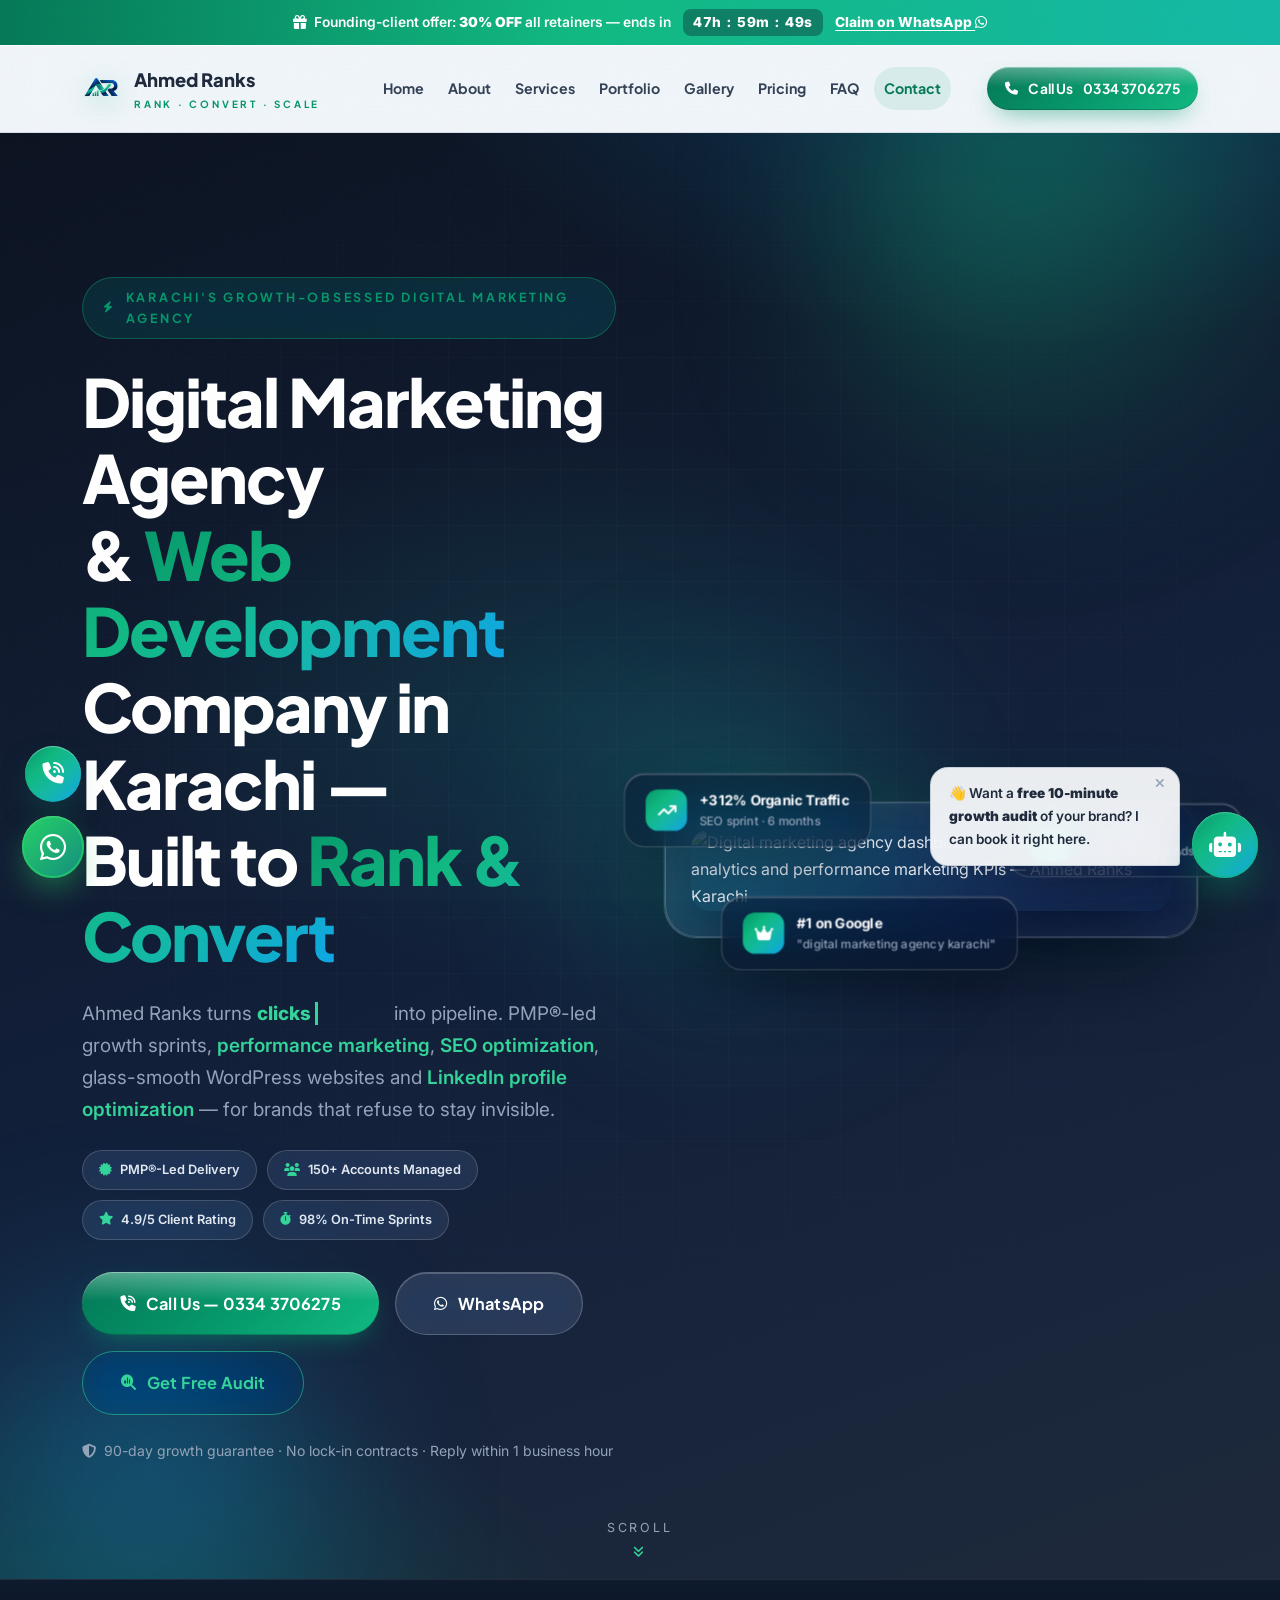
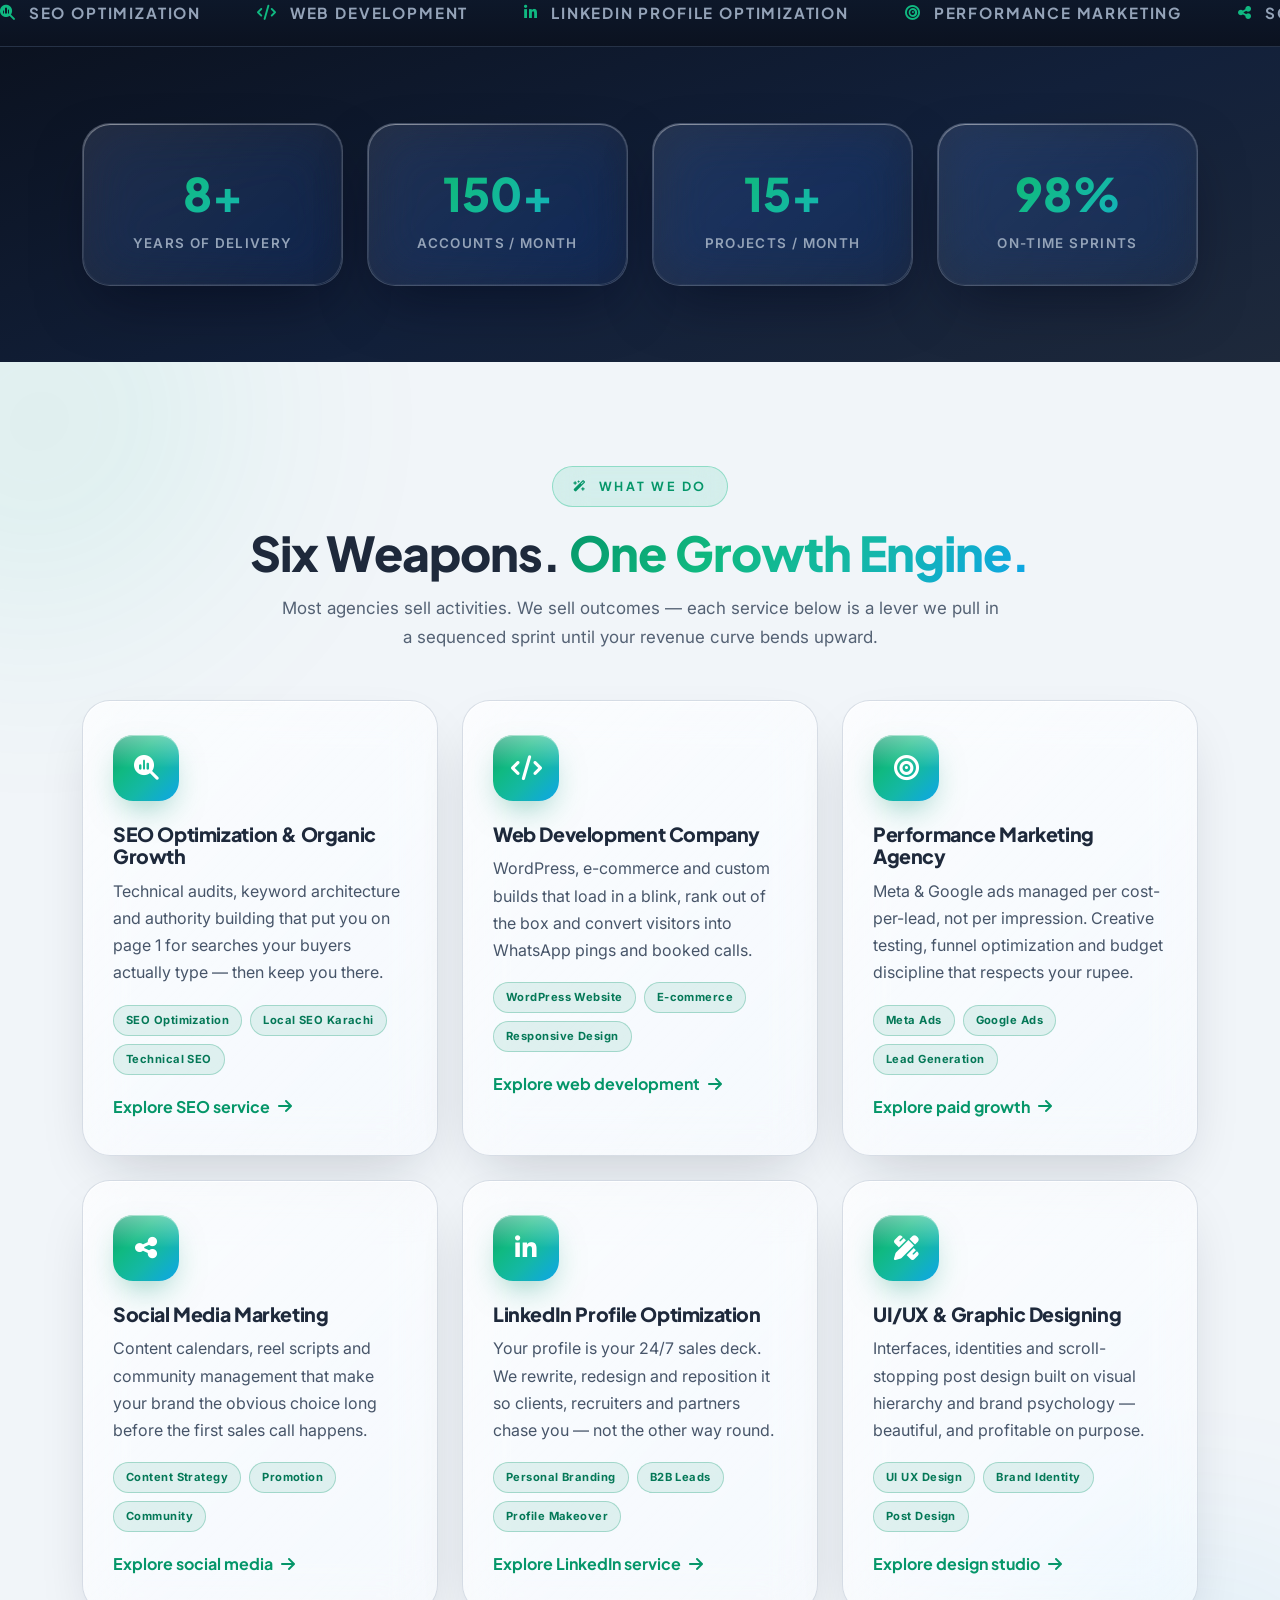
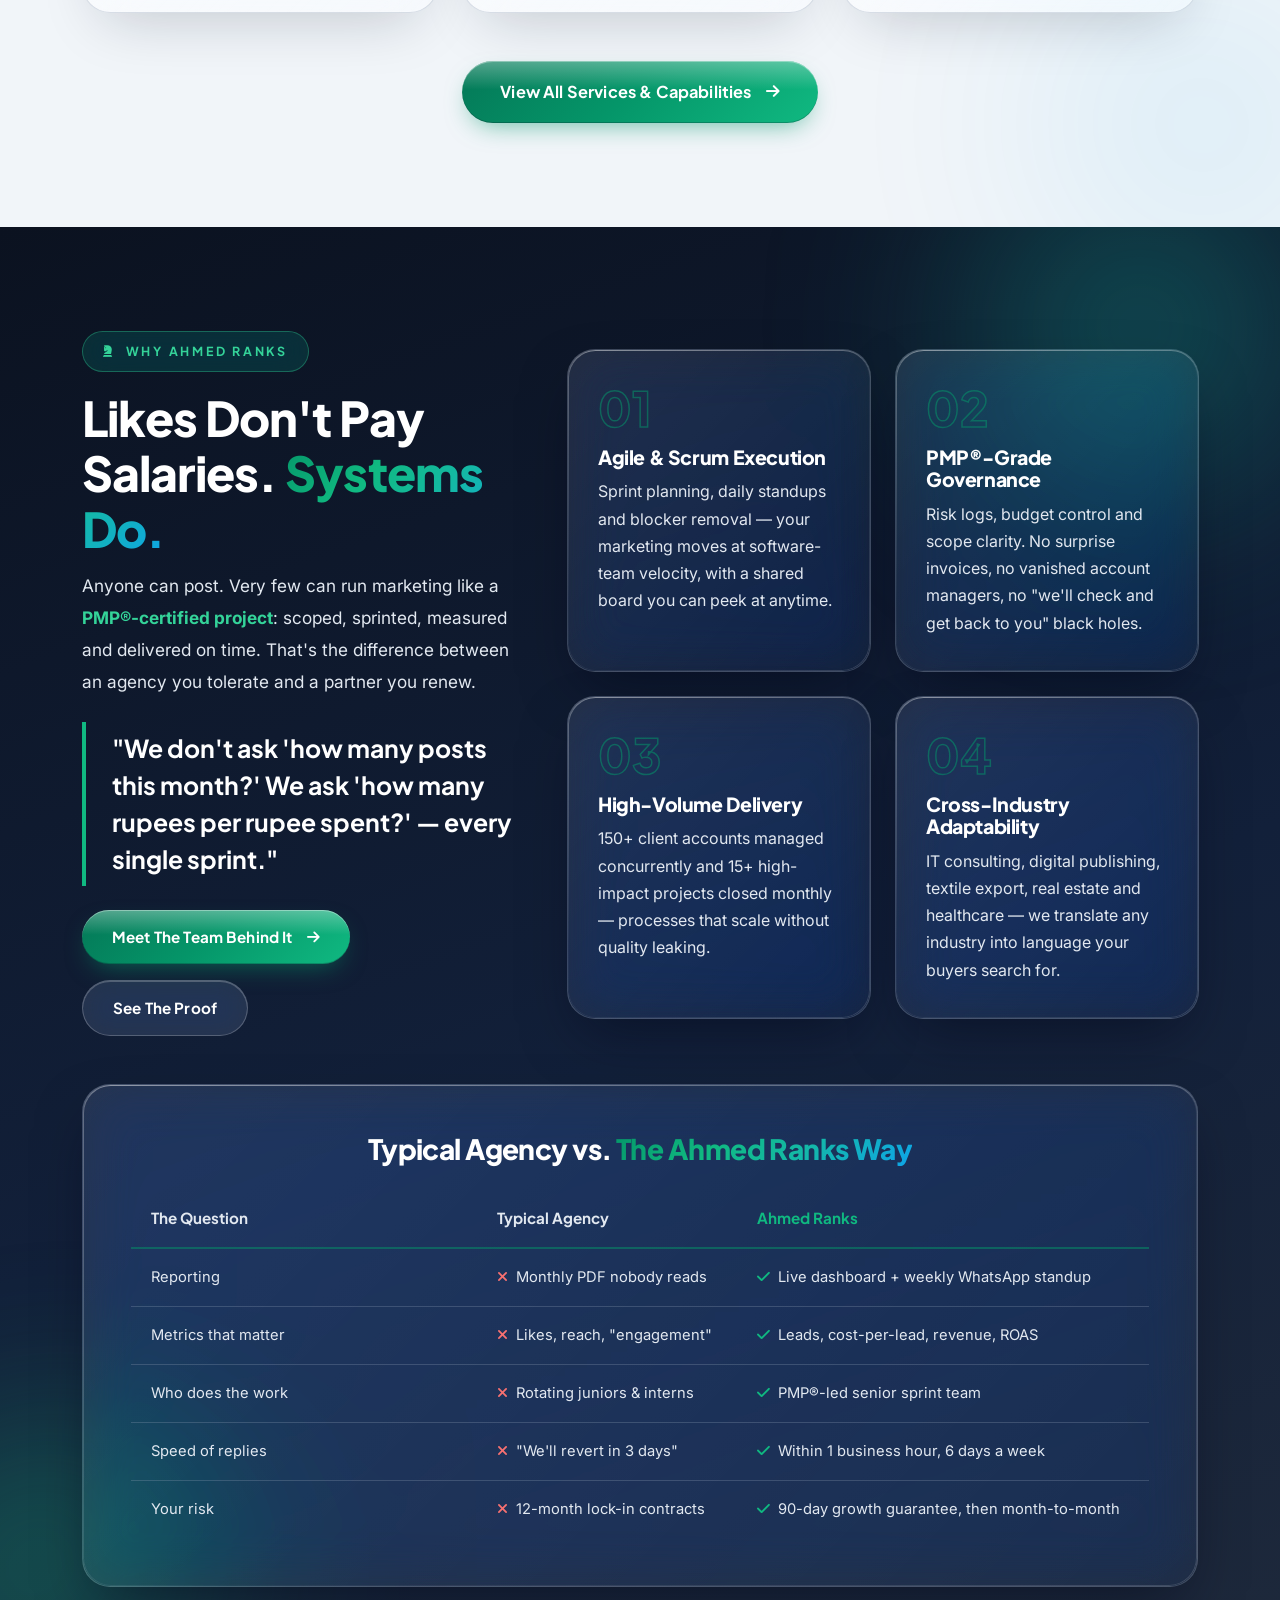
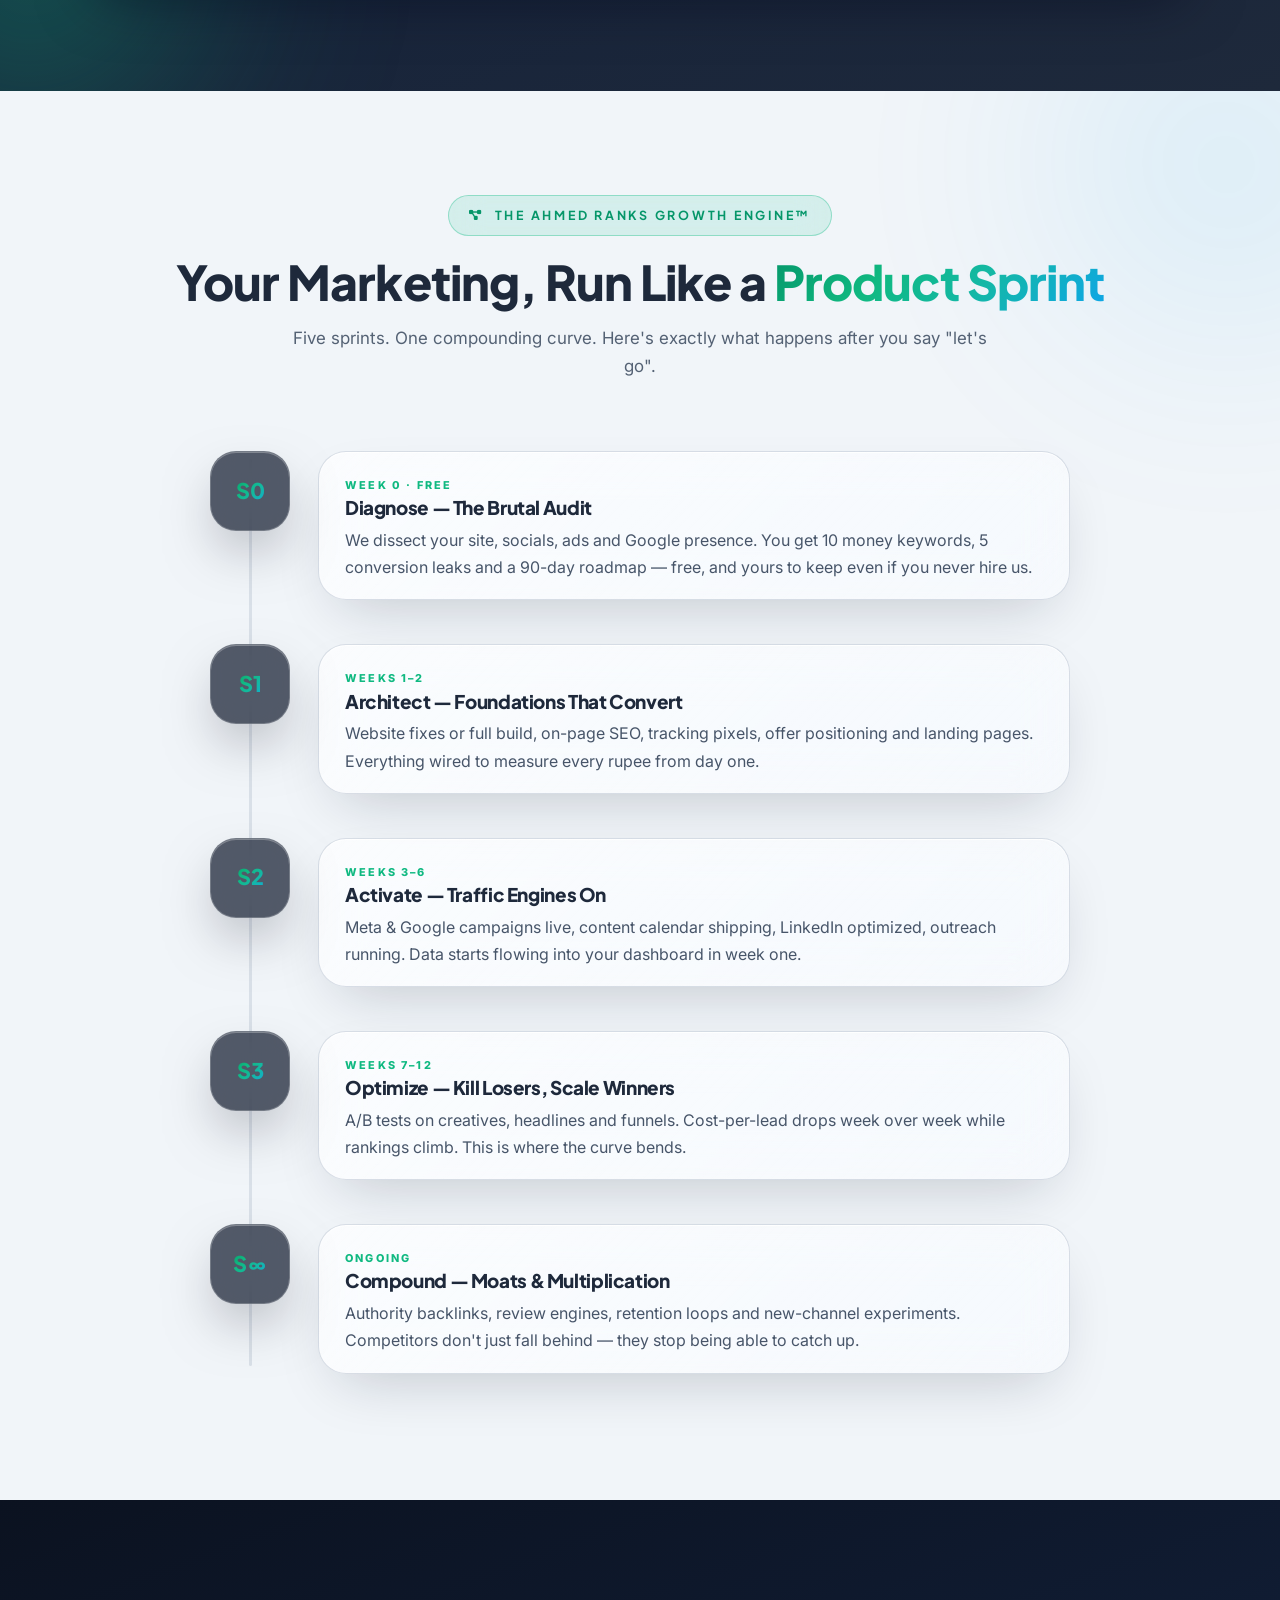
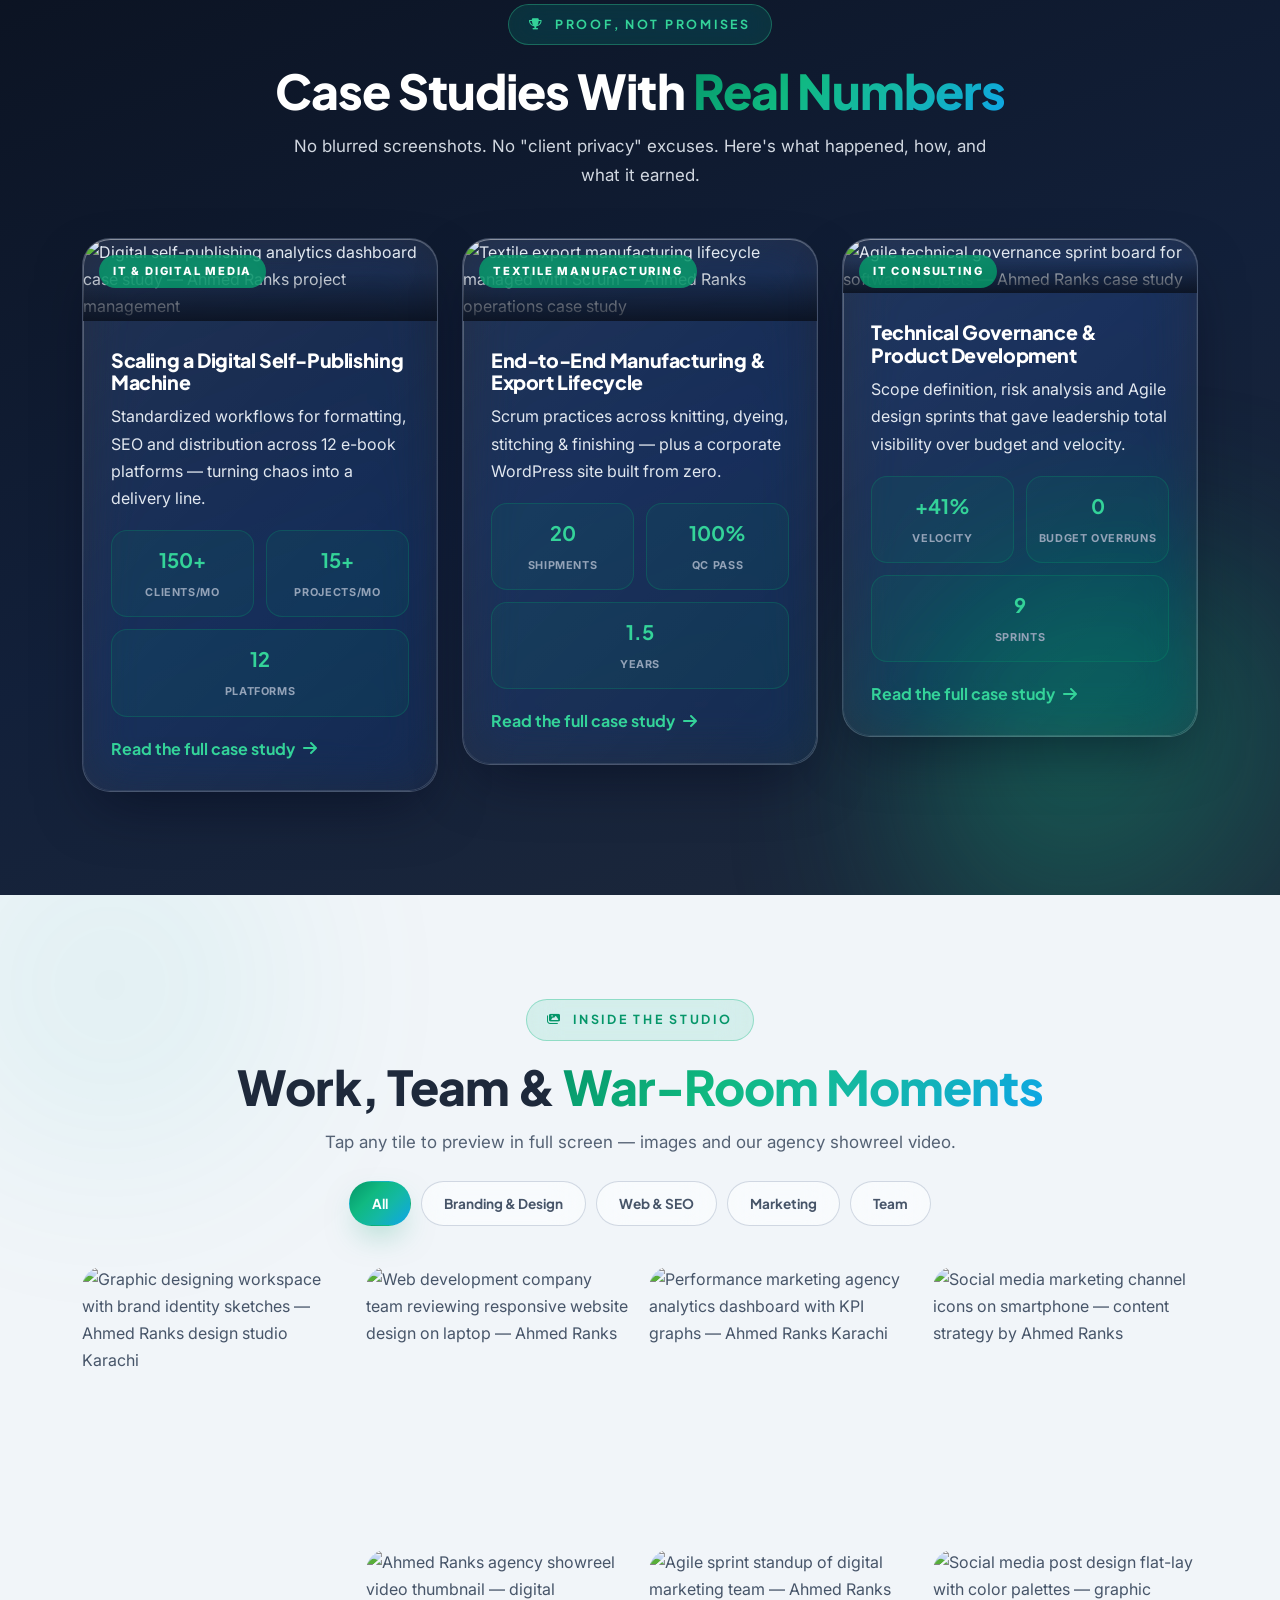
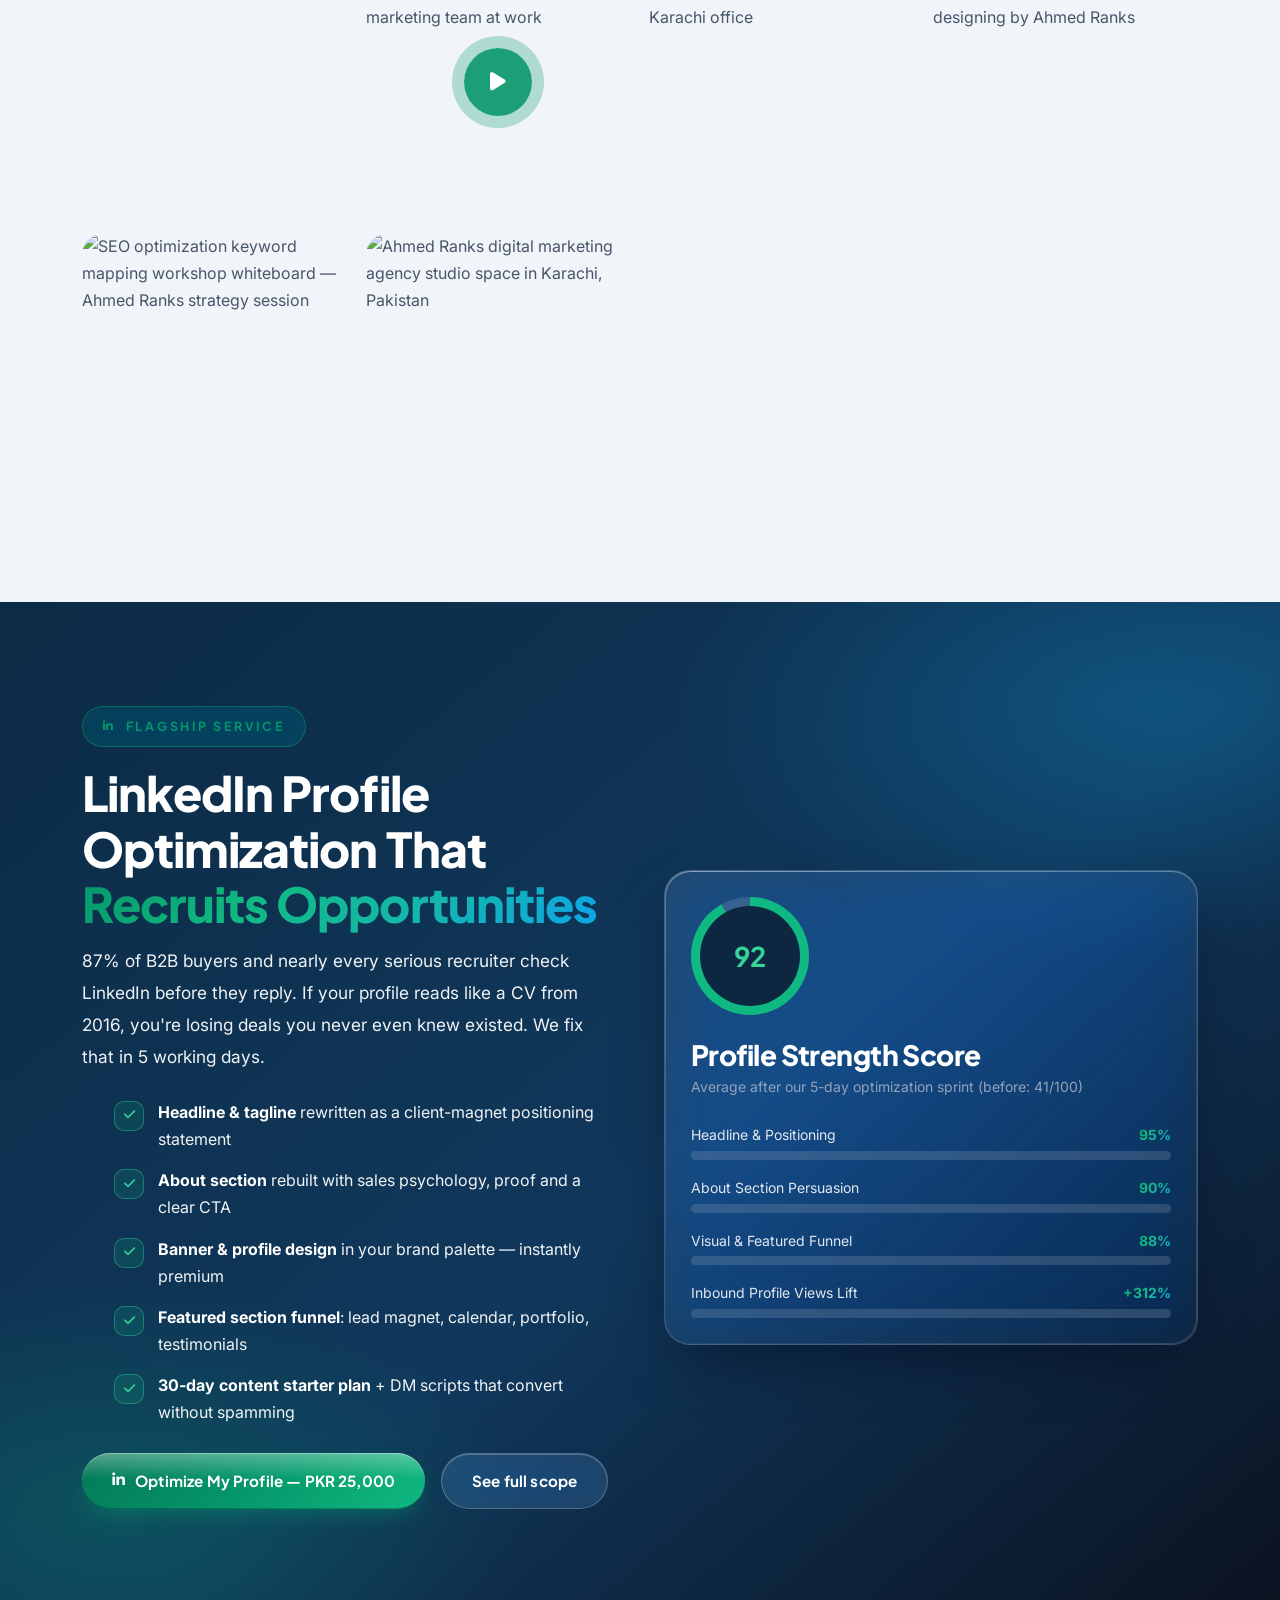
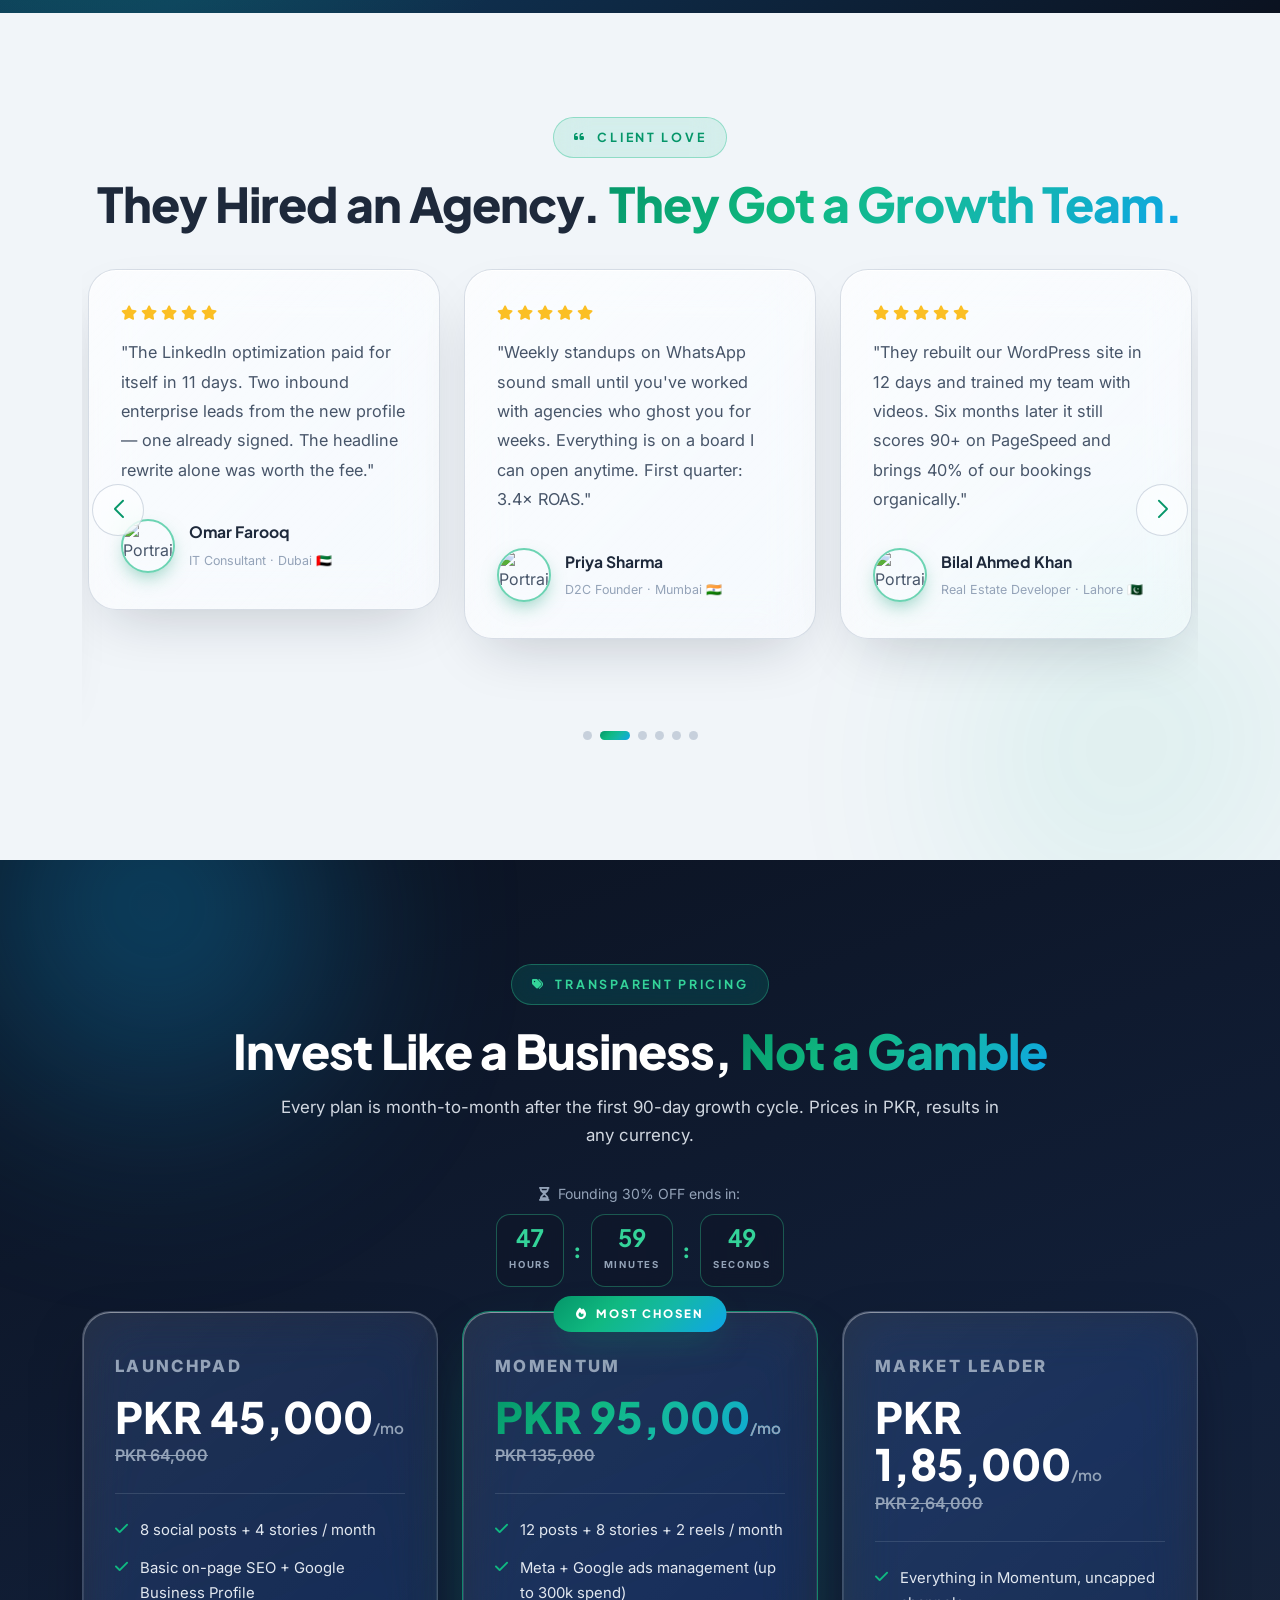
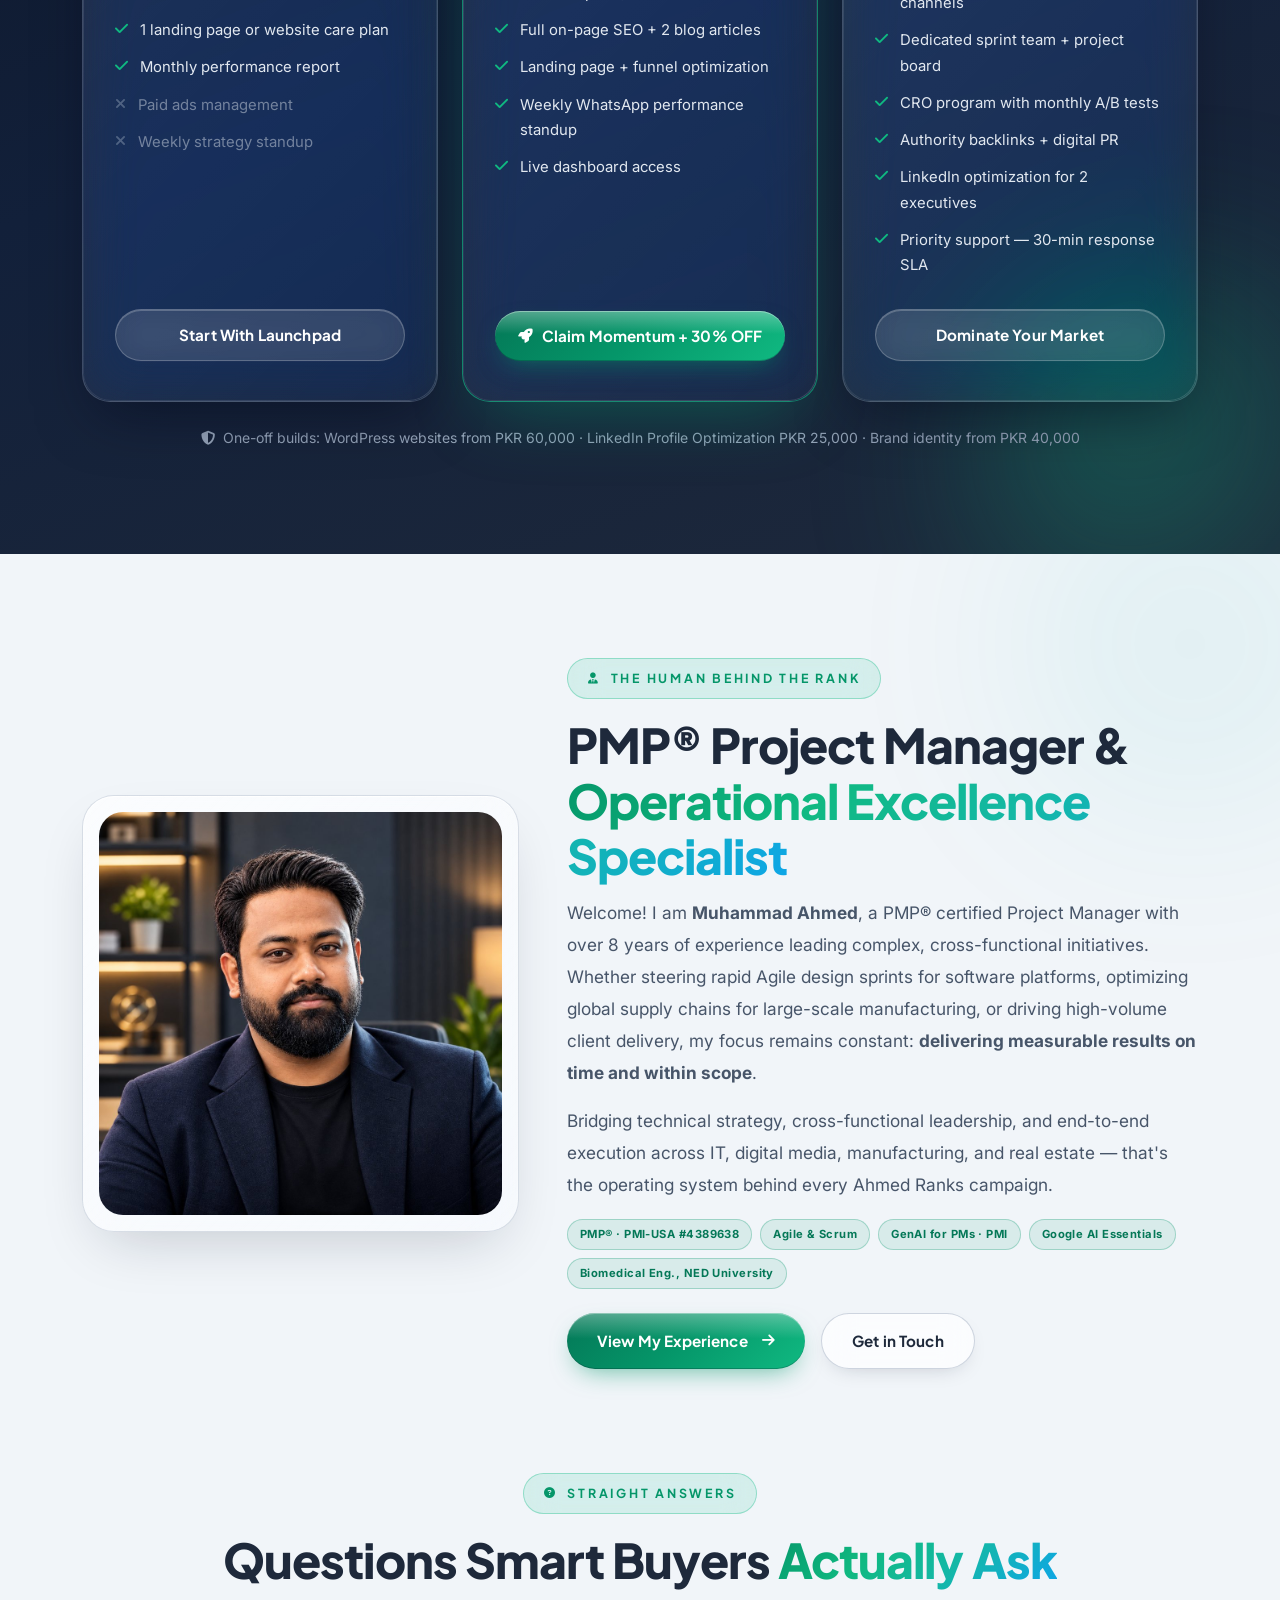
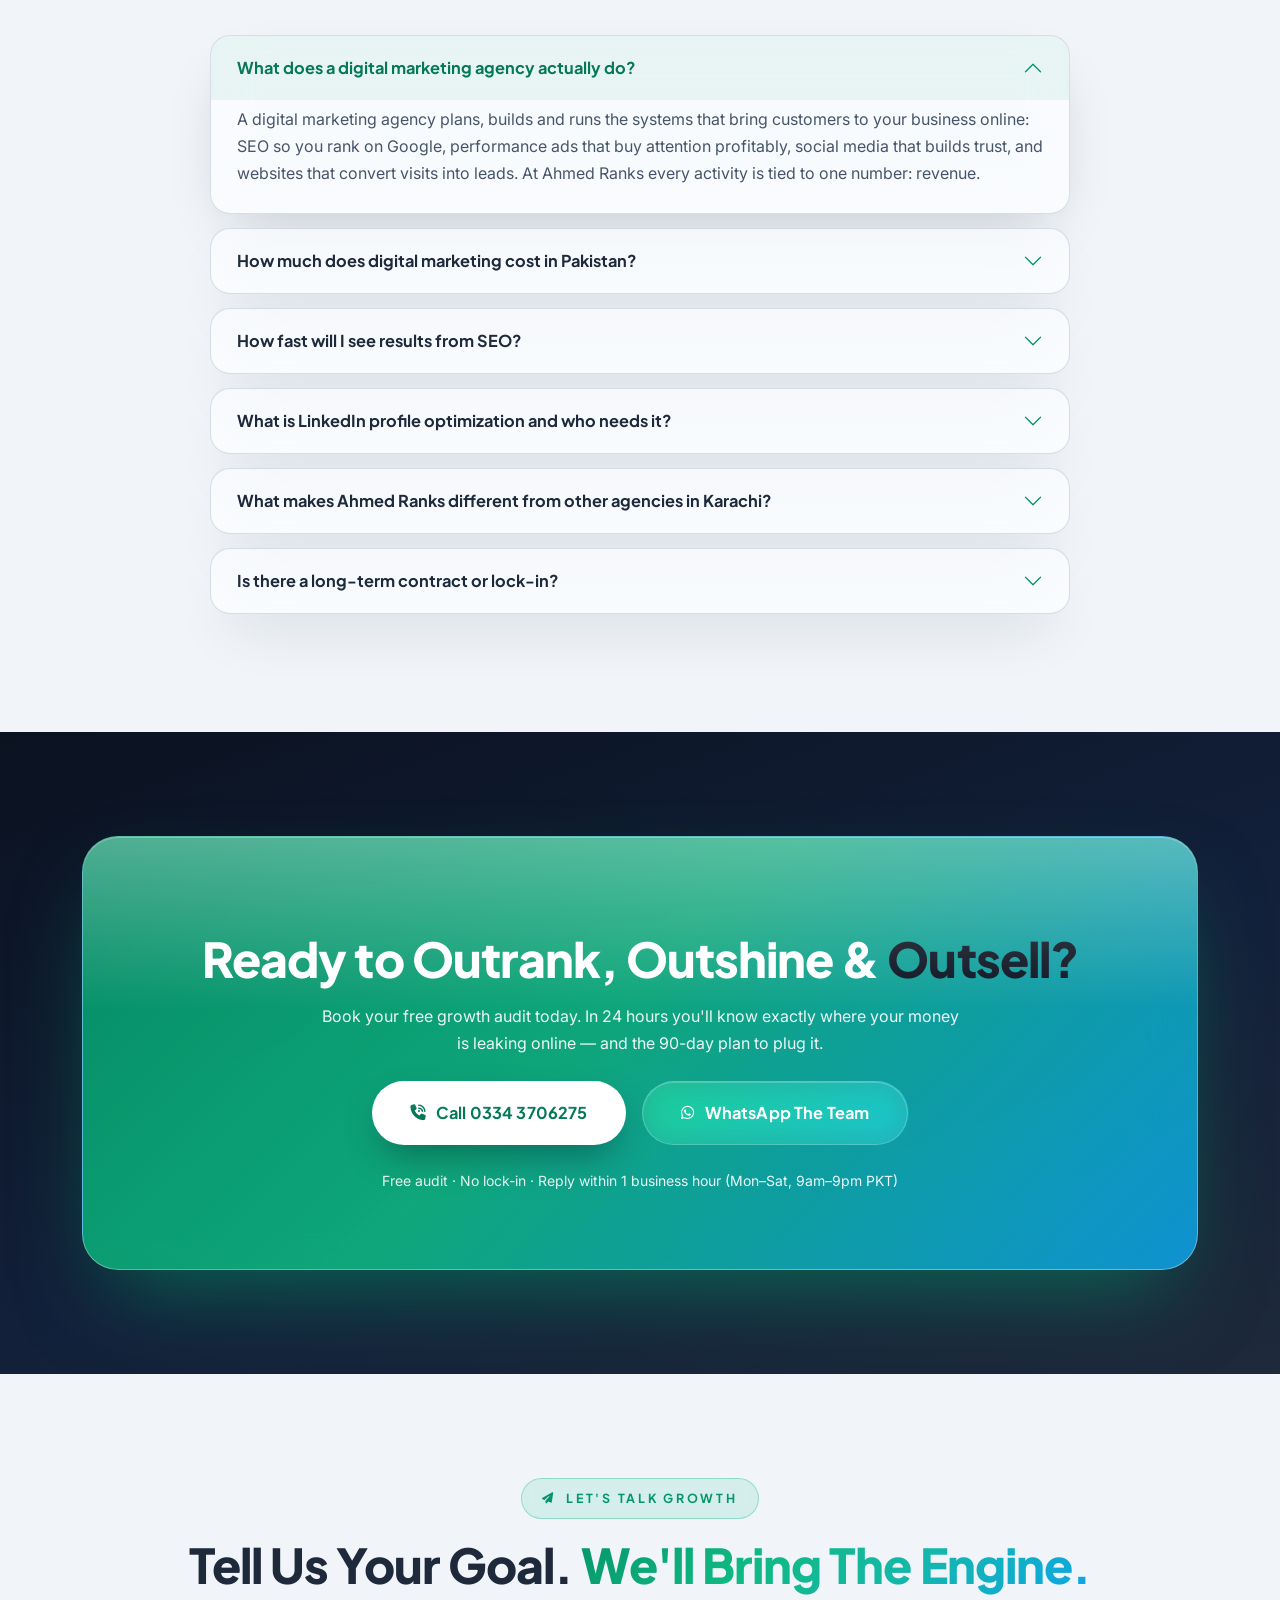
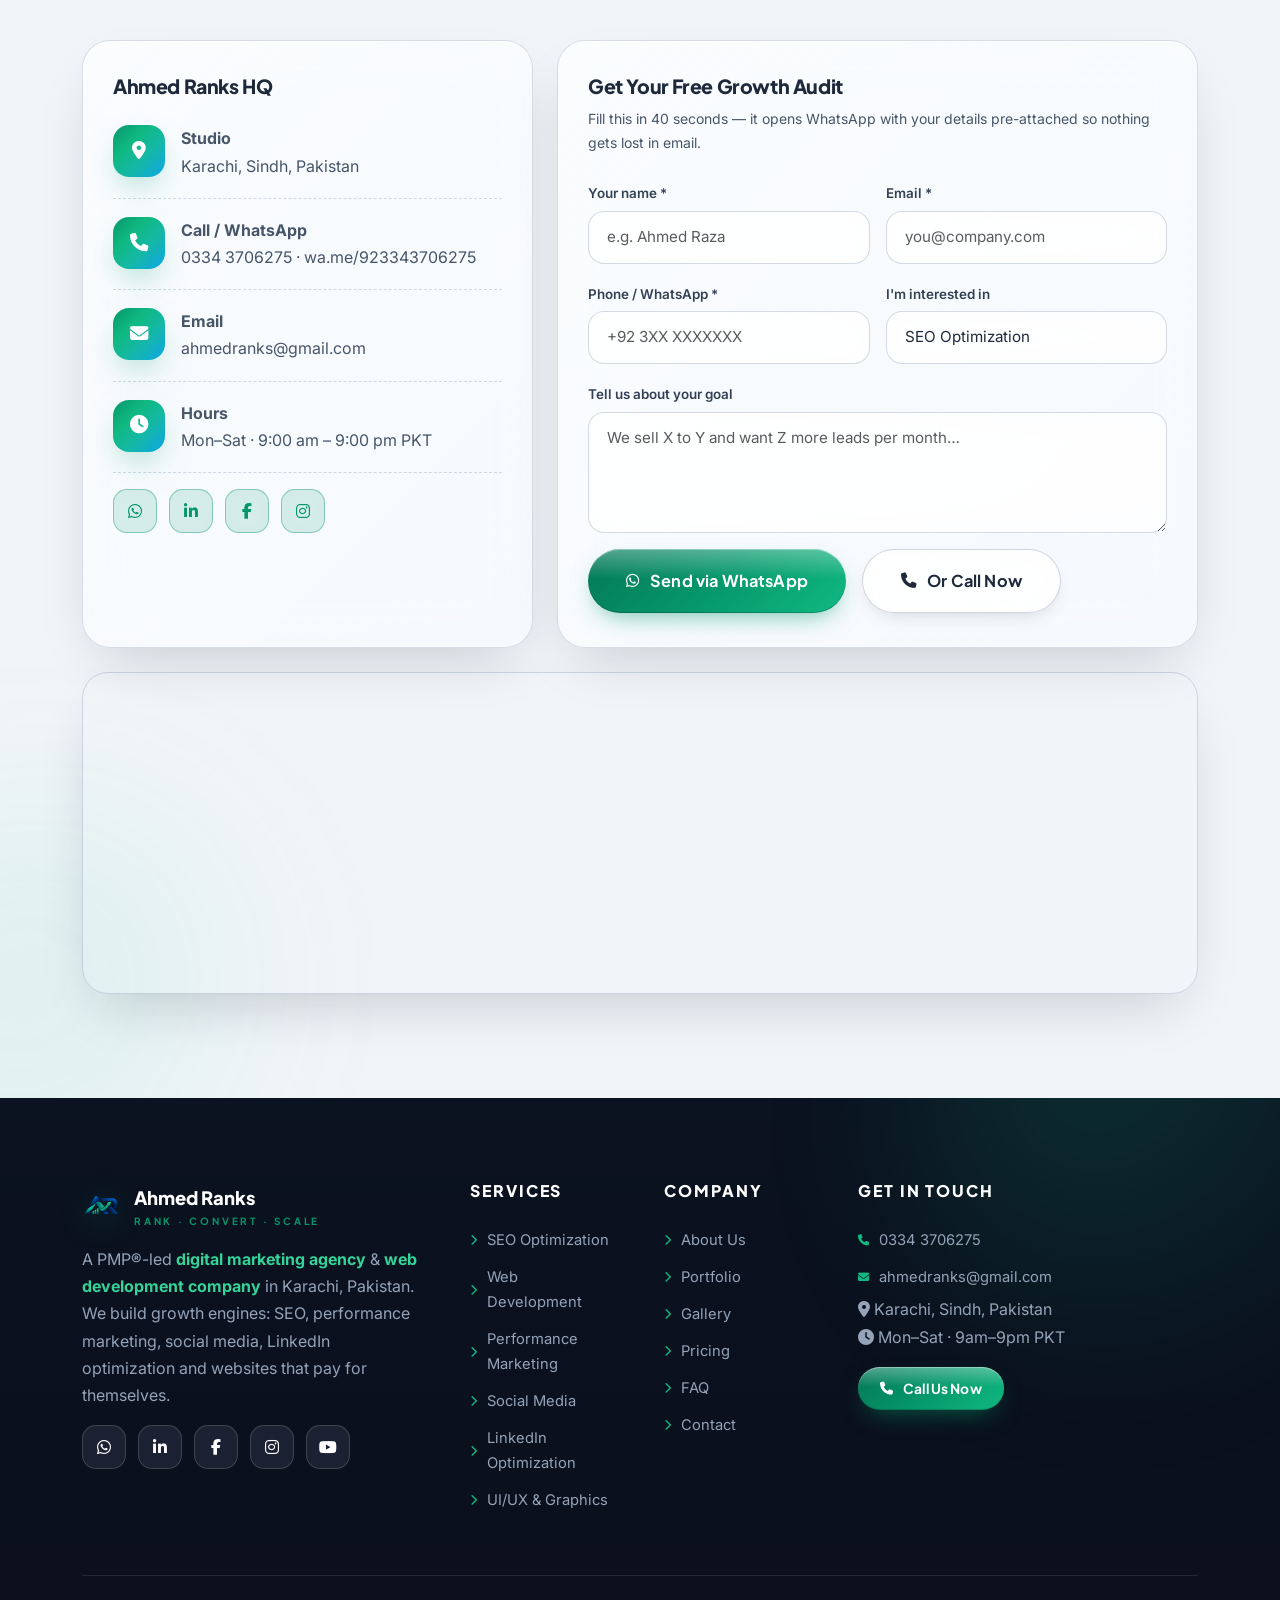
==== commit 8dde3b78: "Add files via upload" ====
--- a/index.html
+++ b/index.html
@@ -150,7 +150,7 @@
   </div>
 
   <!-- ============================== NAVBAR ============================== -->
-  <nav class="navbar navbar-expand-lg navbar-glass sticky-top" id="mainNav" aria-label="Primary navigation">
+  <nav class="navbar navbar-expand-xl navbar-glass sticky-top" id="mainNav" aria-label="Primary navigation">
     <div class="container">
       <a class="navbar-brand" href="index.html" aria-label="Ahmed Ranks — home">
         <img src="assets/logo.png" alt="Ahmed Ranks logo — digital marketing agency in Karachi" width="46" height="46">
@@ -172,7 +172,7 @@
         </ul>
         <div class="nav-cta">
           <a class="btn-liquid btn-call" href="tel:+923343706275" aria-label="Call Ahmed Ranks now on 0334 3706275">
-            <i class="fa-solid fa-phone"></i><span>Call Us</span> <span class="d-hide-md">0334 3706275</span>
+            <i class="fa-solid fa-phone"></i><span>Call Us</span> <span class="d-none d-xl-inline">0334 3706275</span>
           </a>
         </div>
       </div>
@@ -235,7 +235,7 @@
             <div class="hero-cta d-flex flex-wrap gap-3 mt-4 pt-2">
               <a class="btn-liquid btn-lg-xl btn-call" href="tel:+923343706275"><i class="fa-solid fa-phone-volume"></i> Call Us — 0334 3706275</a>
               <a class="btn-glass btn-lg-xl" href="https://wa.me/923343706275?text=Assalam-o-Alaikum%20Ahmed%20Ranks!%20I%20want%20a%20free%20growth%20audit." target="_blank" rel="noopener"><i class="fa-brands fa-whatsapp"></i> WhatsApp</a>
-              <a class="btn-glass btn-lg-xl" href="#contact"><i class="fa-solid fa-magnifying-glass-chart"></i> Get Free Audit</a>
+              <a class="btn-outline btn-lg-xl" href="#contact"><i class="fa-solid fa-magnifying-glass-chart"></i> Get Free Audit</a>
             </div>
             <p class="mt-4 mb-0 small" style="color:var(--slate-400);"><i class="fa-solid fa-shield-halved text-emerald me-1"></i> 90-day growth guarantee · No lock-in contracts · Reply within 1 business hour</p>
           </div>
@@ -731,11 +731,11 @@
               <span class="price-old">PKR 135,000</span>
               <ul class="price-list">
                 <li><i class="fa-solid fa-check"></i> 12 posts + 8 stories + 2 reels / month</li>
-                <li><i class="fa-solid fa-check"></i> Meta ads management (up to 300k spend)</li>
+                <li><i class="fa-solid fa-check"></i> Meta + Google ads management (up to 300k spend)</li>
                 <li><i class="fa-solid fa-check"></i> Full on-page SEO + 2 blog articles</li>
                 <li><i class="fa-solid fa-check"></i> Landing page + funnel optimization</li>
                 <li><i class="fa-solid fa-check"></i> Weekly WhatsApp performance standup</li>
-                <!-- <li><i class="fa-solid fa-check"></i> Live dashboard access</li> -->
+                <li><i class="fa-solid fa-check"></i> Live dashboard access</li>
               </ul>
               <a class="btn-liquid mt-auto" data-confetti-click href="https://wa.me/923343706275?text=Assalam-o-Alaikum!%20I%20want%20the%20Momentum%20plan%20with%2030%25%20OFF." target="_blank" rel="noopener"><i class="fa-solid fa-rocket"></i> Claim Momentum + 30% OFF</a>
             </div>
@@ -829,7 +829,7 @@
     </section>
 
     <!-- ============================ CTA BAND ============================ -->
-    <section class="section section-dark pt-0" aria-labelledby="ctaTitle">
+    <section class="section section-dark" aria-labelledby="ctaTitle">
       <div class="container position-relative" style="z-index:2;">
         <div class="cta-band" data-reveal="zoom">
           <h2 class="section-title" id="ctaTitle">Ready to Outrank, Outshine & <span style="color:#0b1220;">Outsell?</span></h2>
@@ -994,6 +994,7 @@
   <script src="https://cdn.jsdelivr.net/npm/@fancyapps/ui@5.0/dist/fancybox/fancybox.umd.js" defer></script>
   <script src="https://cdn.jsdelivr.net/npm/toastify-js@1.12.0/src/toastify.min.js" defer></script>
   <script src="https://cdn.jsdelivr.net/npm/canvas-confetti@1.9.3/dist/confetti.browser.min.js" defer></script>
+  <script src="https://cdn.jsdelivr.net/npm/lenis@1.3.5/dist/lenis.min.js" defer></script>
   <script src="js/main.js" defer></script>
   <script src="js/chatbot.js" defer></script>
 </body>
--- a/css/style.css
+++ b/css/style.css
@@ -182,7 +182,7 @@
 }
 .glass-light.glass-card::after { background: radial-gradient(420px circle at var(--mx, 50%) var(--my, 50%), rgba(255,255,255,.65), transparent 46%); }
 .glass-card:hover::after { opacity: 1; }
-.glass-card:hover { transform: translateY(-8px); box-shadow: 0 34px 70px -24px rgba(2,6,23,.5), var(--inset-top); }
+.glass-card:hover { transform: translateY(-6px); box-shadow: 0 30px 64px -24px rgba(2,6,23,.48), var(--inset-top); }
 .glass-light.glass-card:hover { box-shadow: 0 34px 70px -26px rgba(15,23,42,.3), inset 0 1px 0 rgba(255,255,255,.9); }
 
 /* 3D tilt helpers */
@@ -201,7 +201,7 @@
 .section-light .blob { opacity: .16; filter: blur(110px); }
 
 .grain {
-  position: fixed; inset: 0; z-index: 2000; pointer-events: none; opacity: .035;
+  position: fixed; inset: 0; z-index: 2000; pointer-events: none; opacity: .028;
   background-image: url("data:image/svg+xml,%3Csvg xmlns='http://www.w3.org/2000/svg' width='160' height='160'%3E%3Cfilter id='n'%3E%3CfeTurbulence type='fractalNoise' baseFrequency='0.9' numOctaves='2'/%3E%3C/filter%3E%3Crect width='100%25' height='100%25' filter='url(%23n)'/%3E%3C/svg%3E");
 }
 
@@ -216,46 +216,68 @@
 /* --------------------------------------------------------------------------
    4. BUTTONS (liquid)
 -------------------------------------------------------------------------- */
-.btn-liquid, .btn-frost, .btn-glass {
+/* --- Liquid button system (clear hierarchy: liquid > glass > frost > outline) --- */
+.btn-liquid, .btn-frost, .btn-glass, .btn-outline {
   position: relative; display: inline-flex; align-items: center; justify-content: center; gap: 10px;
-  font-family: var(--font-head); font-weight: 700; font-size: .98rem;
-  border-radius: var(--r-pill); padding: 15px 32px; border: 0; overflow: hidden;
-  transition: transform .35s cubic-bezier(.22,1,.36,1), box-shadow .35s ease, background .35s ease;
-  cursor: pointer;
-}
+  font-family: var(--font-head); font-weight: 700; font-size: .95rem; letter-spacing: .01em;
+  border-radius: var(--r-pill); padding: 14px 30px; border: 0; overflow: hidden;
+  transition: transform .3s cubic-bezier(.22,1,.36,1), box-shadow .3s ease,
+              background .3s ease, color .3s ease, border-color .3s ease;
+  cursor: pointer; white-space: nowrap;
+}
+.btn-liquid i, .btn-glass i, .btn-frost i, .btn-outline i { font-size: .95em; }
+[class*="btn-"] i.fa-arrow-right { transition: transform .3s ease; }
+[class*="btn-"]:hover i.fa-arrow-right { transform: translateX(4px); }
+
+/* Primary — deep emerald liquid with inner light */
 .btn-liquid {
-  background: var(--grad-brand); color: #fff;
-  box-shadow: var(--shadow-emerald), inset 0 1px 0 rgba(255,255,255,.4);
+  background: linear-gradient(135deg, #047857 0%, #059669 48%, #10b981 100%);
+  color: #fff;
+  box-shadow: 0 10px 26px -10px rgba(5,150,105,.65),
+              inset 0 1px 0 rgba(255,255,255,.35), inset 0 -1px 0 rgba(2,6,23,.22);
 }
 .btn-liquid::before {
   content: ""; position: absolute; inset: 0;
-  background: linear-gradient(180deg, rgba(255,255,255,.38), rgba(255,255,255,0) 48%);
+  background: linear-gradient(180deg, rgba(255,255,255,.32), rgba(255,255,255,0) 46%);
 }
 .btn-liquid::after {
   content: ""; position: absolute; top: 0; bottom: 0; width: 45%; left: -60%;
-  background: linear-gradient(100deg, transparent, rgba(255,255,255,.55), transparent);
+  background: linear-gradient(100deg, transparent, rgba(255,255,255,.5), transparent);
   transform: skewX(-20deg); transition: left .75s ease;
 }
-.btn-liquid:hover { color: #fff; transform: translateY(-3px) scale(1.02); box-shadow: 0 20px 44px -12px rgba(5,150,105,.7), inset 0 1px 0 rgba(255,255,255,.5); }
+.btn-liquid:hover { color: #fff; transform: translateY(-2px); box-shadow: 0 16px 38px -12px rgba(5,150,105,.78), inset 0 1px 0 rgba(255,255,255,.45); }
 .btn-liquid:hover::after { left: 120%; }
-.btn-liquid:active { transform: translateY(-1px) scale(.98); }
-
+.btn-liquid:active { transform: translateY(0) scale(.985); }
+
+/* Secondary — frosted glass over dark surfaces */
 .btn-glass {
-  background: rgba(255,255,255,.12); color: #fff;
-  border: 1px solid rgba(255,255,255,.28);
+  background: rgba(255,255,255,.1); color: #fff;
+  border: 1px solid rgba(255,255,255,.22);
   backdrop-filter: var(--blur-md); -webkit-backdrop-filter: var(--blur-md);
-  box-shadow: var(--inset-top);
-}
-.btn-glass:hover { background: rgba(255,255,255,.2); color: #fff; transform: translateY(-3px); }
-
+  box-shadow: inset 0 1px 0 rgba(255,255,255,.22);
+}
+.btn-glass:hover { background: rgba(255,255,255,.18); color: #fff; transform: translateY(-2px); border-color: rgba(255,255,255,.34); }
+
+/* Secondary on light surfaces — clean frosted white */
 .btn-frost {
-  background: rgba(30,41,59,.07); color: var(--slate-800);
-  border: 1px solid rgba(30,41,59,.16);
+  background: rgba(255,255,255,.72); color: var(--slate-800);
+  border: 1px solid rgba(148,163,184,.45);
   backdrop-filter: var(--blur-md); -webkit-backdrop-filter: var(--blur-md);
-}
-.btn-frost:hover { background: rgba(30,41,59,.13); color: var(--slate-900); transform: translateY(-3px); }
-
-.btn-lg-xl { padding: 18px 40px; font-size: 1.06rem; }
+  box-shadow: 0 8px 22px -12px rgba(15,23,42,.25);
+}
+.btn-frost:hover { background: #fff; color: var(--emerald-700); border-color: rgba(5,150,105,.5); transform: translateY(-2px); box-shadow: 0 14px 30px -12px rgba(5,150,105,.35); }
+
+/* Tertiary — elegant emerald outline */
+.btn-outline {
+  background: transparent; color: var(--emerald-400);
+  border: 1.5px solid rgba(52,211,153,.55);
+  backdrop-filter: var(--blur-md); -webkit-backdrop-filter: var(--blur-md);
+}
+.btn-outline:hover { background: rgba(16,185,129,.14); color: var(--emerald-300); border-color: rgba(52,211,153,.9); transform: translateY(-2px); }
+.section-light .btn-outline, .cta-band .btn-outline { color: var(--emerald-700); border-color: rgba(5,150,105,.45); }
+.section-light .btn-outline:hover { background: rgba(5,150,105,.08); color: var(--emerald-700); }
+
+.btn-lg-xl { padding: 17px 38px; font-size: 1.02rem; }
 .btn-sm-pill { padding: 10px 22px; font-size: .86rem; }
 
 /* Pulsing call button */
@@ -306,9 +328,18 @@
 }
 .navbar-glass .nav-link:hover, .navbar-glass .nav-link.active { color: var(--emerald-700); }
 .navbar-glass .nav-link:hover::after, .navbar-glass .nav-link.active::after { transform: scaleX(1); }
-
-.nav-cta { display: flex; gap: 10px; align-items: center; }
+.navbar-glass .nav-link.active { background: rgba(5,150,105,.1); }
+.navbar-glass .nav-link.active::after { transform: scaleX(0); }
+
+.nav-cta { display: flex; gap: 10px; align-items: center; flex-wrap: nowrap; }
 .nav-cta .btn-liquid { padding: 11px 24px; font-size: .9rem; }
+/* Comfortable nav between xl breakpoints */
+@media (min-width: 1200px) and (max-width: 1399px) {
+  .navbar-glass .nav-link { padding: 9px 10px !important; font-size: .89rem; margin: 0 2px; }
+  .navbar-brand { font-size: 1.15rem; }
+  .navbar-brand img { width: 40px; height: 40px; }
+  .nav-cta .btn-liquid { padding: 10px 18px; font-size: .86rem; }
+}
 
 .offcanvas-glass {
   background: rgba(15,23,42,.86) !important;
@@ -330,7 +361,7 @@
     radial-gradient(900px 560px at 6% 108%, rgba(5,150,105,.3), transparent 60%),
     radial-gradient(700px 420px at 45% 40%, rgba(20,184,166,.14), transparent 65%),
     var(--grad-night);
-  padding: calc(var(--nav-h) + 92px) 0 130px;
+  padding: calc(var(--nav-h) + 68px) 0 116px;
 }
 .hero::before { /* engineering grid */
   content: ""; position: absolute; inset: 0; pointer-events: none; opacity: .5;
@@ -341,15 +372,15 @@
   mask-image: radial-gradient(ellipse 80% 70% at 50% 40%, #000 30%, transparent 75%);
   -webkit-mask-image: radial-gradient(ellipse 80% 70% at 50% 40%, #000 30%, transparent 75%);
 }
-.hero-title { font-size: clamp(2.35rem, 5.4vw, 4.15rem); font-weight: 800; color: #fff; letter-spacing: -0.03em; }
-.hero-sub { font-size: clamp(1rem, 1.6vw, 1.18rem); color: var(--slate-400); max-width: 620px; }
+.hero-title { font-size: clamp(2.35rem, 5.4vw, 4.15rem); font-weight: 800; color: #fff; letter-spacing: -0.03em; margin-top: 22px; }
+.hero-sub { font-size: clamp(1rem, 1.6vw, 1.18rem); color: var(--slate-400); max-width: 620px; margin-top: 18px; }
 .hero-sub strong { color: var(--emerald-400); font-weight: 600; }
 
 .rotator-wrap { display: inline-block; min-width: 11ch; }
 .rotator { color: var(--emerald-400); font-weight: 800; border-right: 3px solid var(--emerald-400); padding-right: 4px; animation: caret 1s steps(2) infinite; }
 @keyframes caret { 50% { border-color: transparent; } }
 
-.hero-badges { display: flex; flex-wrap: wrap; gap: 10px; }
+.hero-badges { display: flex; flex-wrap: wrap; gap: 10px; margin-top: 22px; }
 .hero-badge {
   display: inline-flex; align-items: center; gap: 8px; font-size: .8rem; font-weight: 600;
   color: var(--slate-200); padding: 8px 16px; border-radius: var(--r-pill);
@@ -360,7 +391,7 @@
 
 /* Hero visual: layered glass dashboard */
 .hero-visual { position: relative; perspective: 1400px; }
-.hero-panel { padding: 26px; border-radius: 32px; }
+.hero-panel { padding: 26px; border-radius: 32px; box-shadow: 0 40px 90px -30px rgba(2,6,23,.8), 0 0 0 1px rgba(255,255,255,.08), 0 0 90px -24px rgba(16,185,129,.3); }
 .hero-panel img { border-radius: 20px; width: 100%; object-fit: cover; aspect-ratio: 16/10.4; box-shadow: 0 30px 60px -20px rgba(2,6,23,.7); }
 .float-chip {
   position: absolute; display: flex; align-items: center; gap: 12px;
@@ -377,7 +408,7 @@
 .float-chip.fc-3 { bottom: -30px; left: 12%; animation-delay: 3.1s; }
 @keyframes floaty { 0%,100% { transform: translateY(0); } 50% { transform: translateY(-14px); } }
 
-.hero-scroll-hint { position: absolute; bottom: 26px; left: 50%; transform: translateX(-50%); color: var(--slate-400); font-size: .78rem; letter-spacing: .24em; text-transform: uppercase; display: flex; flex-direction: column; align-items: center; gap: 8px; }
+.hero-scroll-hint { position: absolute; bottom: 20px; left: 50%; transform: translateX(-50%); color: var(--slate-400); font-size: .78rem; letter-spacing: .24em; text-transform: uppercase; display: flex; flex-direction: column; align-items: center; gap: 8px; }
 .hero-scroll-hint i { animation: bounce-down 1.8s infinite; color: var(--emerald-400); }
 @keyframes bounce-down { 0%,100% { transform: translateY(0); opacity: 1; } 50% { transform: translateY(9px); opacity: .4; } }
 
@@ -403,15 +434,19 @@
   font-size: 1.55rem; color: #fff; background: var(--grad-brand);
   box-shadow: var(--shadow-emerald), inset 0 1px 0 rgba(255,255,255,.45);
   margin-bottom: 22px; position: relative;
-}
+  transition: transform .45s cubic-bezier(.22,1,.36,1), box-shadow .45s ease;
+}
+.glass-card:hover .service-icon { transform: translateY(-5px) rotate(-5deg) scale(1.06); box-shadow: 0 18px 42px -12px rgba(5,150,105,.72), inset 0 1px 0 rgba(255,255,255,.5); }
 .service-icon::after { content: ""; position: absolute; inset: 0; border-radius: inherit; background: linear-gradient(180deg, rgba(255,255,255,.4), transparent 50%); }
 .card-title-h3 { font-size: 1.22rem; margin-bottom: 10px; }
 .card-kw { display: flex; flex-wrap: wrap; gap: 8px; margin-top: 18px; }
 .kw-tag { font-size: .7rem; font-weight: 700; letter-spacing: .04em; padding: 5px 12px; border-radius: var(--r-pill); background: rgba(5,150,105,.1); color: var(--emerald-700); border: 1px solid rgba(5,150,105,.28); }
 .section-dark .kw-tag { background: rgba(52,211,153,.12); color: var(--emerald-400); border-color: rgba(52,211,153,.3); }
-.card-link { font-weight: 700; font-family: var(--font-head); color: var(--emerald-600); display: inline-flex; align-items: center; gap: 8px; margin-top: 18px; }
+.card-link { font-weight: 700; font-family: var(--font-head); color: var(--emerald-600); display: inline-flex; align-items: center; gap: 8px; margin-top: 18px; position: relative; }
 .card-link i { transition: transform .3s ease; }
 .card-link:hover i { transform: translateX(6px); }
+.card-link::after { content: ""; position: absolute; left: 0; bottom: -4px; height: 2px; width: calc(100% - 26px); background: currentColor; opacity: .55; border-radius: 2px; transform: scaleX(0); transform-origin: left; transition: transform .35s cubic-bezier(.22,1,.36,1); }
+.card-link:hover::after { transform: scaleX(1); }
 .section-dark .card-link { color: var(--emerald-400); }
 
 .value-num { font-family: var(--font-head); font-size: 3rem; font-weight: 800; line-height: 1; -webkit-text-stroke: 1.5px rgba(5,150,105,.55); color: transparent; margin-bottom: 14px; display: block; }
@@ -518,12 +553,19 @@
 .price-card .plan-name { font-size: 1.05rem; letter-spacing: .14em; text-transform: uppercase; color: var(--slate-400); font-weight: 800; }
 .price-amount { font-family: var(--font-head); font-weight: 800; font-size: 2.7rem; color: var(--slate-800); line-height: 1.1; margin: 12px 0 2px; }
 .price-amount small { font-size: .95rem; font-weight: 600; color: var(--slate-400); }
+/* On dark glass cards the amount must stay crisp white (Launchpad & Market Leader) */
+.section-dark .price-amount { color: var(--white); }
+.section-dark .price-amount small { color: var(--slate-400); }
 .price-old { color: var(--slate-400); text-decoration: line-through; font-weight: 600; }
-.price-list { list-style: none; padding: 0; margin: 24px 0 30px; display: grid; gap: 12px; text-align: left; }
+.price-list { list-style: none; padding: 24px 0 0; margin: 24px 0 30px; display: grid; gap: 12px; text-align: left; border-top: 1px solid rgba(148,163,184,.22); }
 .price-list li { display: flex; gap: 12px; align-items: flex-start; font-size: .93rem; }
 .price-list li i { color: var(--emerald-500); margin-top: 4px; }
 .price-list li.off { opacity: .45; }
 .price-list li.off i { color: var(--slate-400); }
+/* CTA buttons inside pricing cards: full-width, wrappable, never overflow */
+.price-card .btn-liquid, .price-card .btn-glass, .price-card .btn-outline, .price-card .btn-frost {
+  width: 100%; white-space: normal; line-height: 1.35; padding: 15px 22px; text-align: center;
+}
 .price-popular { border: 1.5px solid rgba(16,185,129,.65); box-shadow: 0 30px 70px -24px rgba(5,150,105,.45), var(--inset-top); }
 .popular-flag {
   position: absolute; top: -16px; left: 50%; transform: translateX(-50%);
@@ -546,6 +588,16 @@
     radial-gradient(700px 380px at 8% 90%, rgba(5,150,105,.28), transparent 60%),
     linear-gradient(140deg, #0c2b45 0%, #10385c 55%, #0b1220 100%);
   color: var(--slate-200); position: relative; overflow: hidden;
+}
+/* Maximum visibility on the navy band:
+   headline base = pure white · "Recruits Opportunities" = brand gradient ·
+   paragraph, checklist & score percentages = white / near-white */
+.li-band h2, .li-band h3, .li-band h4 { color: #fff; }
+.li-band .lead-line, .li-band .li-check li, .li-band .section-sub { color: rgba(255,255,255,.94); }
+.li-band .li-check li b { color: #fff; }
+.li-band .li-bar b.text-gradient {
+  background: none; -webkit-background-clip: border-box; background-clip: border-box;
+  -webkit-text-fill-color: rgba(255,255,255,.95); color: rgba(255,255,255,.95);
 }
 .li-check { display: grid; gap: 14px; margin: 26px 0; }
 .li-check li { display: flex; gap: 14px; align-items: flex-start; list-style: none; }
@@ -581,12 +633,15 @@
    16. CTA BAND
 -------------------------------------------------------------------------- */
 .cta-band {
-  position: relative; overflow: hidden; border-radius: 36px; padding: 64px 44px; text-align: center;
+  position: relative; overflow: hidden; border-radius: 36px; padding: 76px 56px; text-align: center;
+  margin: 0 auto; max-width: 1140px; width: 100%;
   background: linear-gradient(135deg, rgba(5,150,105,.92), rgba(16,185,129,.88) 45%, rgba(14,165,233,.85));
   box-shadow: 0 40px 90px -30px rgba(5,150,105,.65), var(--inset-top);
   border: 1px solid rgba(255,255,255,.35);
   backdrop-filter: var(--blur-lg); -webkit-backdrop-filter: var(--blur-lg);
 }
+.cta-band .section-title { margin-bottom: 16px; }
+.cta-band > p { margin-bottom: 28px; }
 .cta-band::before { content: ""; position: absolute; inset: 0; background: linear-gradient(180deg, rgba(255,255,255,.3), transparent 40%); pointer-events: none; }
 .cta-band h2 { color: #fff; }
 .cta-band p { color: rgba(255,255,255,.92); }
@@ -816,6 +871,92 @@
 .cert-card b { font-family: var(--font-head); display: block; font-size: .98rem; }
 .cert-card small { color: var(--slate-400); font-size: .78rem; }
 
+/* PMP certificate showcase frame */
+.cert-frame {
+  position: relative; display: block; border-radius: 26px; overflow: hidden; background: #fff;
+  border: 1px solid rgba(255,255,255,.18);
+  box-shadow: 0 40px 90px -30px rgba(2,6,23,.85), 0 0 100px -28px rgba(16,185,129,.4);
+  transition: transform .45s cubic-bezier(.22,1,.36,1), box-shadow .45s ease;
+}
+.cert-frame:hover { transform: translateY(-6px); box-shadow: 0 50px 100px -30px rgba(2,6,23,.9), 0 0 120px -26px rgba(16,185,129,.5); }
+.cert-frame img { display: block; width: 100%; height: auto; }
+.cert-zoom {
+  position: absolute; right: 18px; bottom: 18px; display: inline-flex; gap: 8px; align-items: center;
+  padding: 10px 18px; border-radius: var(--r-pill); background: rgba(11,18,32,.78); color: #fff;
+  font-size: .8rem; font-weight: 700; font-family: var(--font-head);
+  backdrop-filter: blur(12px); -webkit-backdrop-filter: blur(12px);
+  border: 1px solid rgba(255,255,255,.28); opacity: 0; transform: translateY(10px);
+  transition: all .35s ease; pointer-events: none;
+}
+.cert-frame:hover .cert-zoom, .cert-frame:focus-visible .cert-zoom { opacity: 1; transform: translateY(0); }
+
+/* Light glass cards placed on dark sections keep readable dark text */
+.section-dark .glass-light { color: var(--slate-600); }
+.section-dark .glass-light h3, .section-dark .glass-light h4, .section-dark .glass-light h5, .section-dark .glass-light b:not(.yr) { color: var(--slate-800); }
+.section-dark .glass-light small { color: var(--slate-600); }
+.section-dark .glass-light a:not(.btn-liquid):not(.btn-frost):not(.btn-glass):not(.btn-outline) { color: var(--emerald-700); }
+.timeline-v .svc-list { margin-top: 14px; gap: 8px; }
+.timeline-v .svc-list li { font-size: .9rem; }
+
+/* --- Experience timeline v2 — clarity & alignment first ---------------- */
+.xp-list { list-style: none; margin: 0; padding: 0; }
+.xp-item { display: grid; grid-template-columns: 108px 46px 1fr; align-items: stretch; }
+.xp-when { display: flex; justify-content: flex-end; padding-top: 26px; }
+.xp-date {
+  display: inline-grid; justify-items: end; gap: 3px;
+  background: none; box-shadow: none; padding: 0; border-radius: 0;
+  text-align: right; color: #fff; width: auto;
+}
+.xp-date b {
+  font-size: .98rem; font-weight: 800; letter-spacing: .01em; line-height: 1.2;
+  color: #fff; white-space: nowrap; text-shadow: 0 2px 12px rgba(2,6,23,.6);
+}
+.xp-date small {
+  font-size: .74rem; font-weight: 700; letter-spacing: .1em; text-transform: uppercase;
+  color: var(--emerald-400); line-height: 1; white-space: nowrap;
+  border-top: 0; padding-top: 0; opacity: 1; text-align: right;
+}
+.xp-rail { position: relative; }
+.xp-rail::before {
+  content: ""; position: absolute; left: 50%; top: 6px; bottom: -6px; width: 2px;
+  transform: translateX(-50%);
+  background: linear-gradient(180deg, rgba(16,185,129,.65), rgba(14,165,233,.28));
+}
+.xp-item:last-child .xp-rail::before { bottom: auto; height: 46px; }
+.xp-rail::after {
+  content: ""; position: absolute; left: 50%; top: 35px; width: 15px; height: 15px;
+  border-radius: 50%; transform: translateX(-50%);
+  background: var(--grad-brand);
+  box-shadow: 0 0 0 6px rgba(16,185,129,.22), 0 0 18px rgba(16,185,129,.55);
+}
+.xp-card { border-radius: 22px; padding: 26px 30px; margin-bottom: 26px; height: auto; }
+.xp-card h3 { font-size: 1.14rem; margin-bottom: 6px; }
+.xp-co {
+  display: flex; flex-wrap: wrap; align-items: center; gap: 6px 10px;
+  font-family: var(--font-head); font-weight: 700; font-size: .92rem; color: var(--emerald-700);
+}
+.xp-co > i { font-size: .8rem; }
+.xp-loc {
+  font-family: var(--font-body); font-weight: 600; font-size: .8rem; color: #64748b;
+  display: inline-flex; align-items: center; gap: 6px;
+}
+.xp-note { margin: 12px 0 0; font-size: .93rem; color: var(--slate-600); }
+.xp-points { list-style: none; margin: 14px 0 0; padding: 0; display: grid; gap: 9px; }
+.xp-points li { position: relative; padding-left: 24px; font-size: .92rem; line-height: 1.65; color: var(--slate-600); }
+.xp-points li::before {
+  content: ""; position: absolute; left: 2px; top: 8px; width: 9px; height: 9px;
+  border-radius: 3px; background: var(--grad-brand); box-shadow: 0 0 8px rgba(16,185,129,.5);
+}
+.xp-points li b { color: var(--slate-800); }
+@media (max-width: 767px) {
+  .xp-item { grid-template-columns: 1fr; }
+  .xp-rail { display: none; }
+  .xp-when { justify-content: flex-start; padding: 0 0 12px; }
+  .xp-date { justify-items: start; text-align: left; }
+  .xp-date small { text-align: left; }
+  .xp-card { margin-bottom: 20px; padding: 22px; }
+}
+
 .timeline-v { position: relative; padding-left: 34px; }
 .timeline-v::before { content: ""; position: absolute; left: 8px; top: 6px; bottom: 6px; width: 2px; background: linear-gradient(var(--emerald-500), rgba(14,165,233,.4)); }
 .timeline-v li { list-style: none; position: relative; padding-bottom: 30px; }
@@ -846,12 +987,13 @@
 @media (max-width: 991px) {
   .section { padding: 80px 0; }
   .gallery-grid { grid-template-columns: repeat(3, 1fr); }
-  .hero { padding-bottom: 100px; }
+  .hero { padding: calc(var(--nav-h) + 56px) 0 100px; }
   .hero-visual { margin-top: 64px; }
   .float-chip.fc-2 { bottom: 30px; right: -6px; }
   .nav-cta .btn-liquid span.d-hide-md { display: none; }
 }
 @media (max-width: 767px) {
+  .hero { padding: calc(var(--nav-h) + 40px) 0 92px; }
   .gallery-grid { grid-template-columns: repeat(2, 1fr); gap: 12px; }
   .gallery-item.tall { grid-row: span 1; aspect-ratio: 1/1; }
   .float-chip { padding: 10px 14px; font-size: .74rem; }
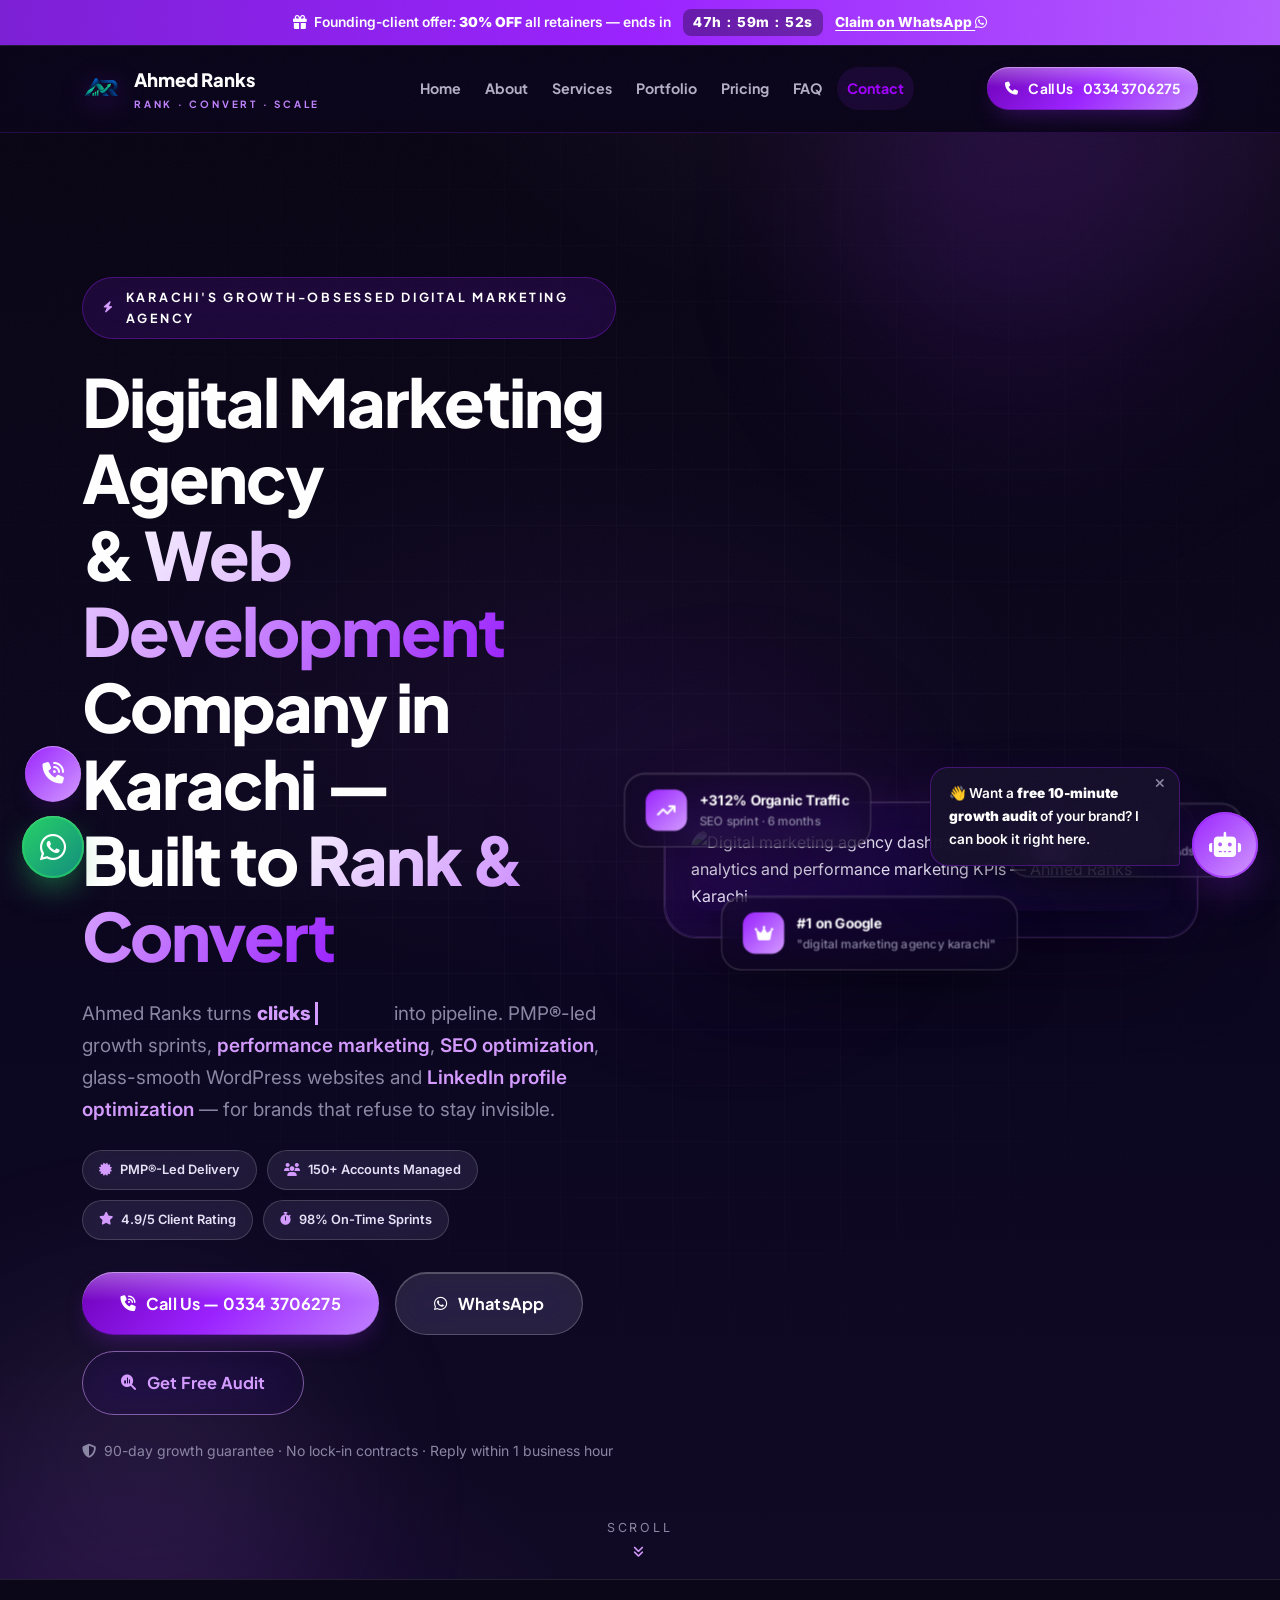
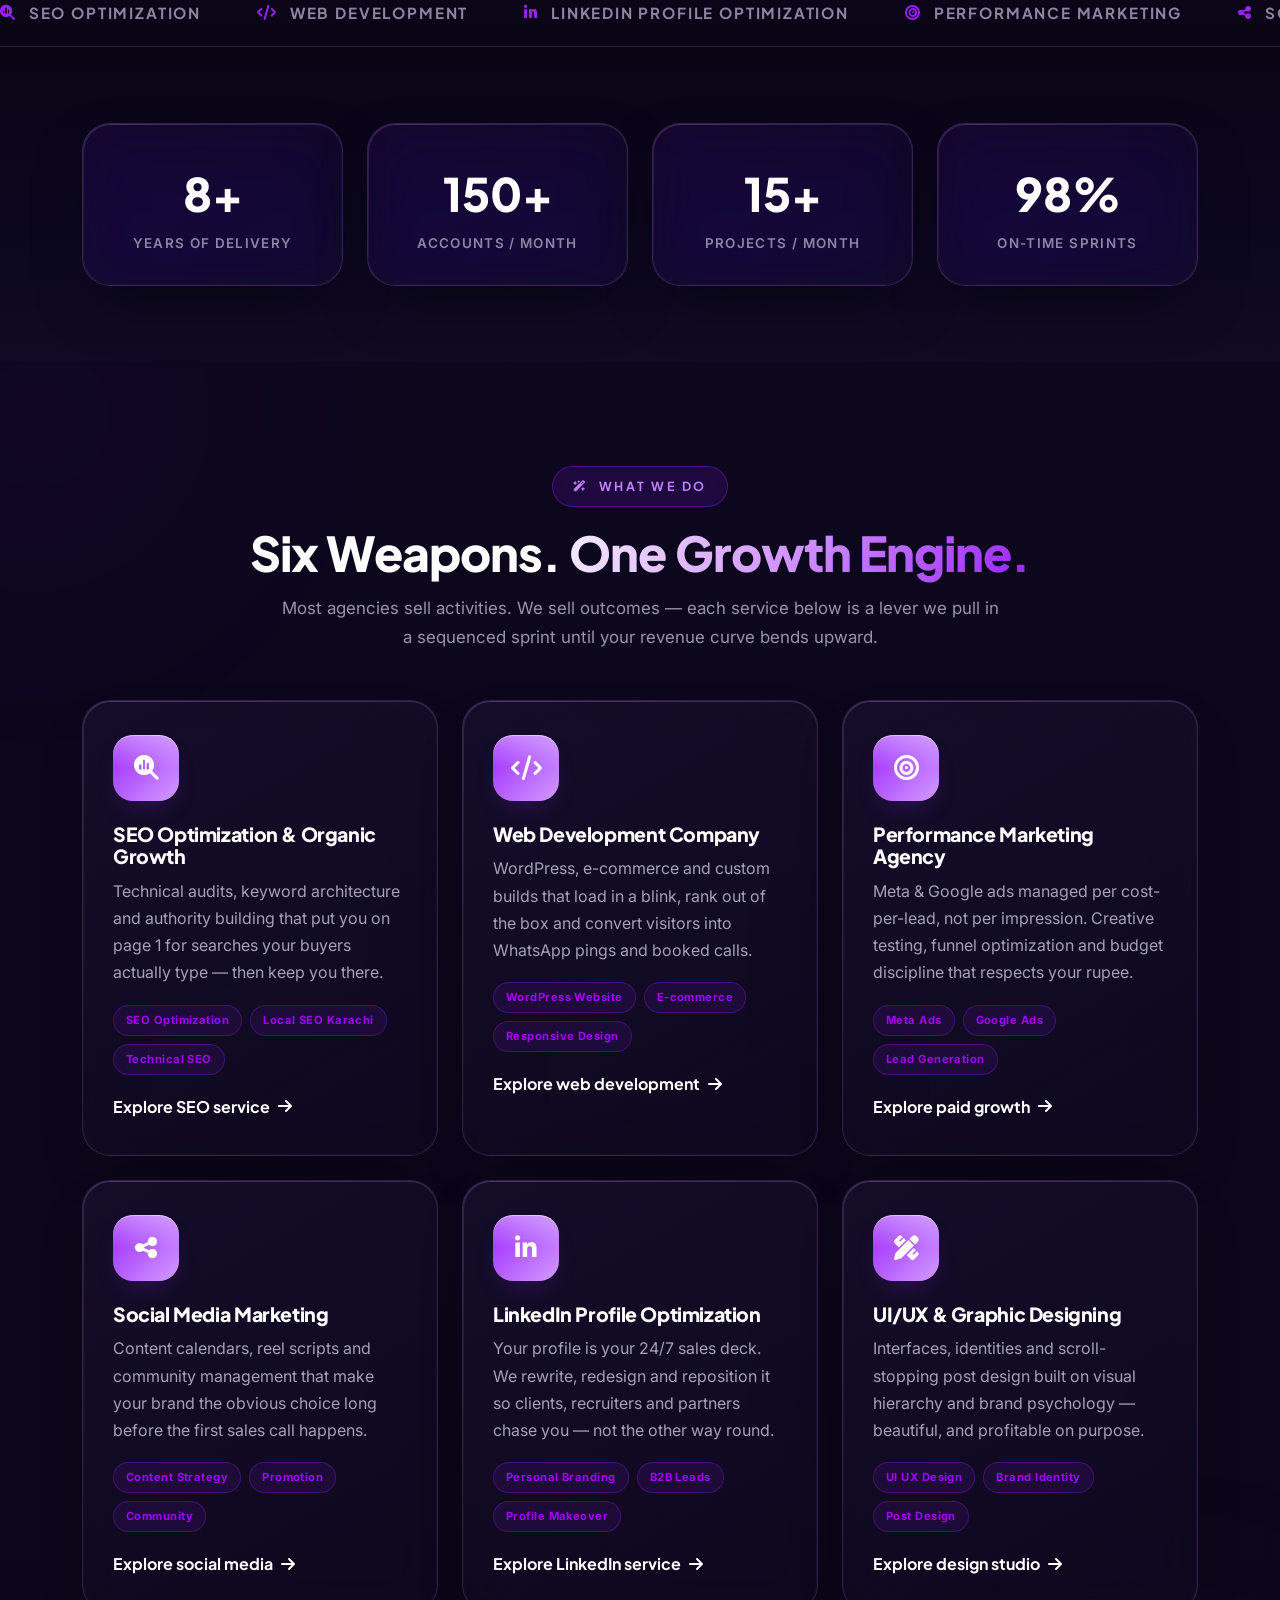
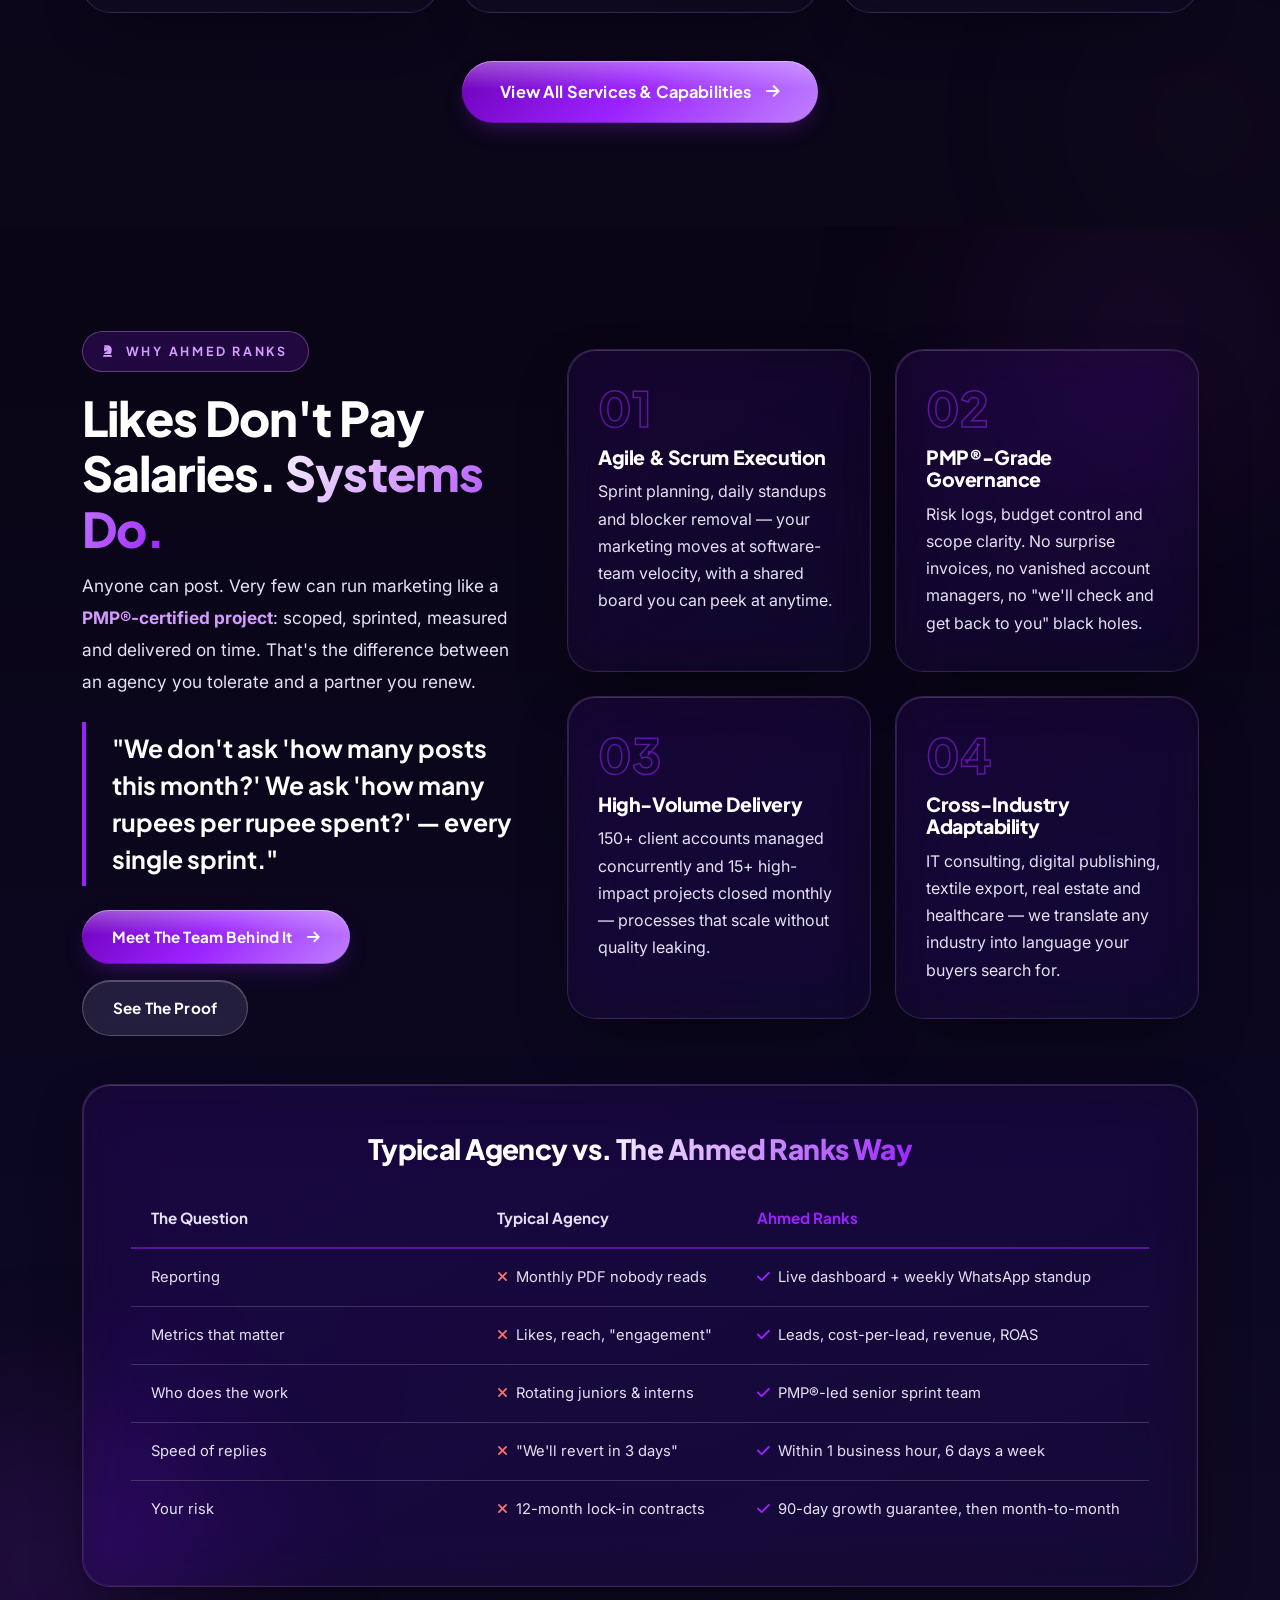
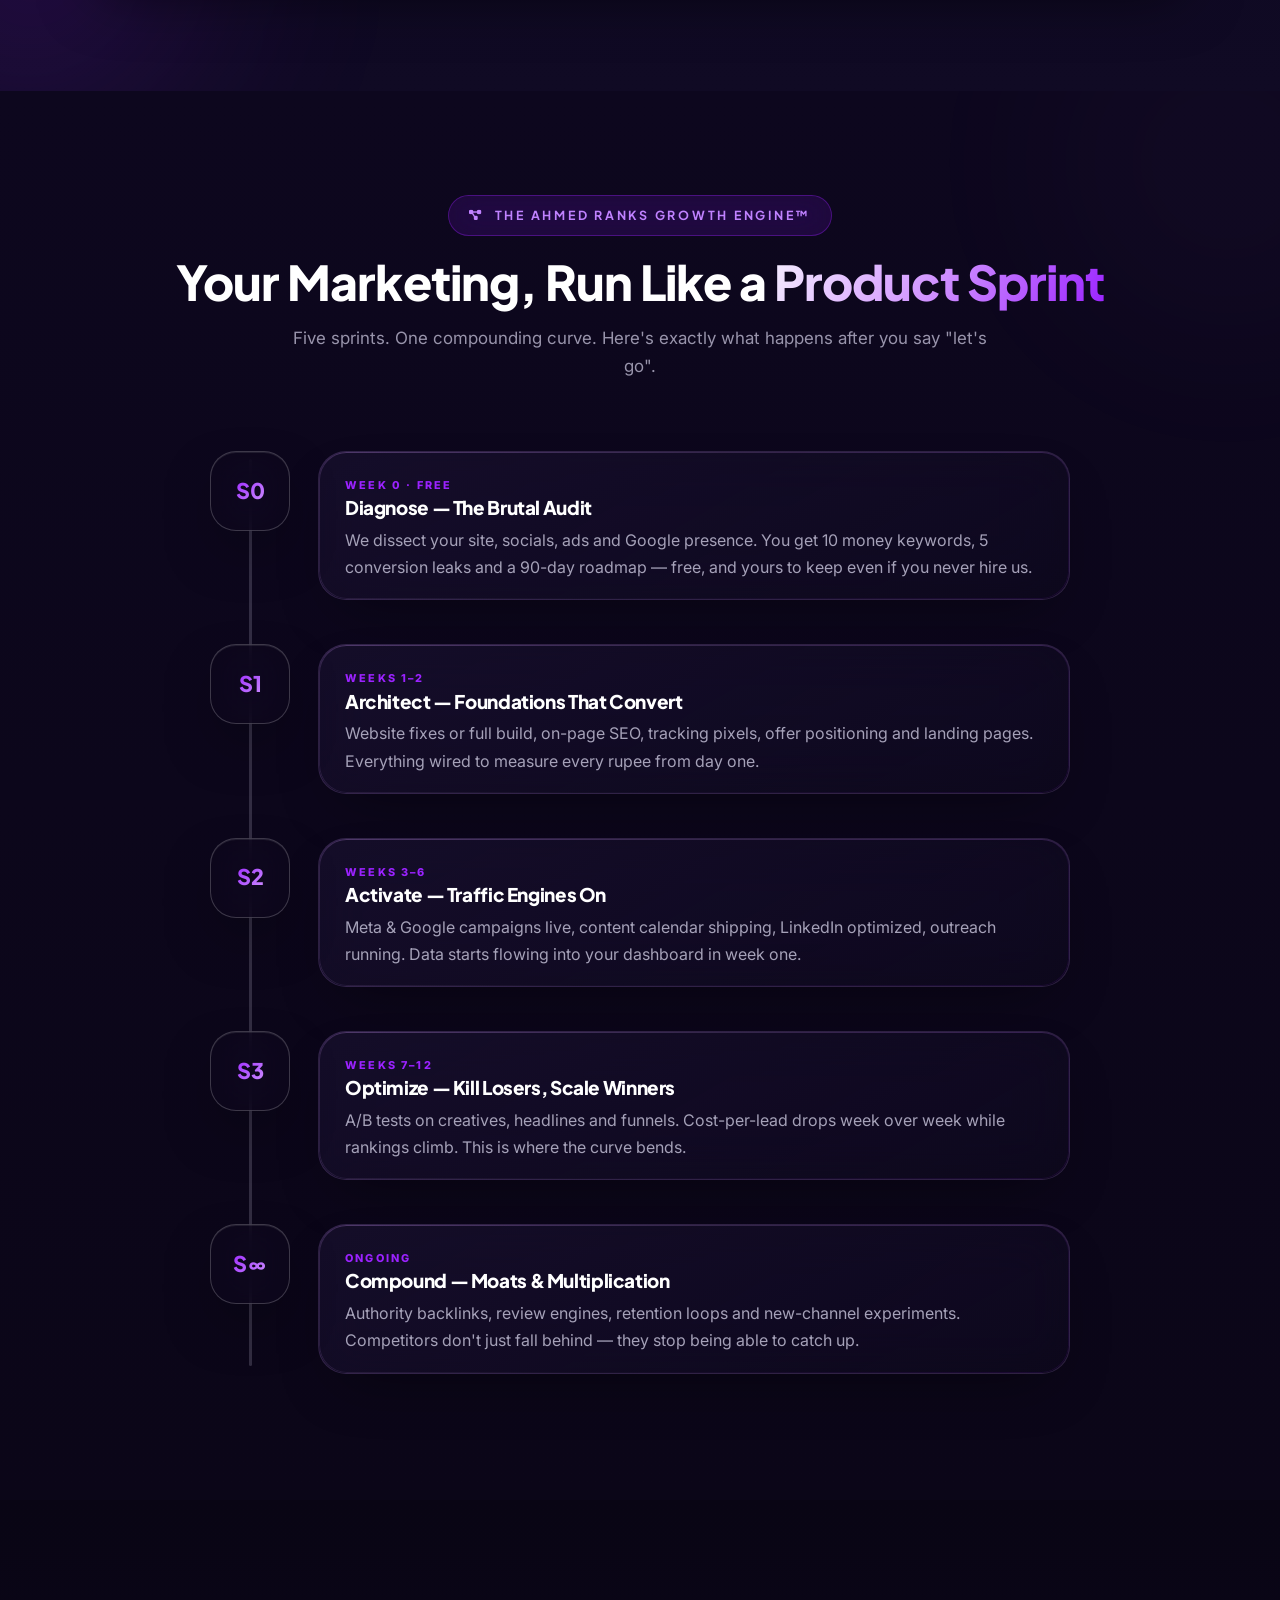
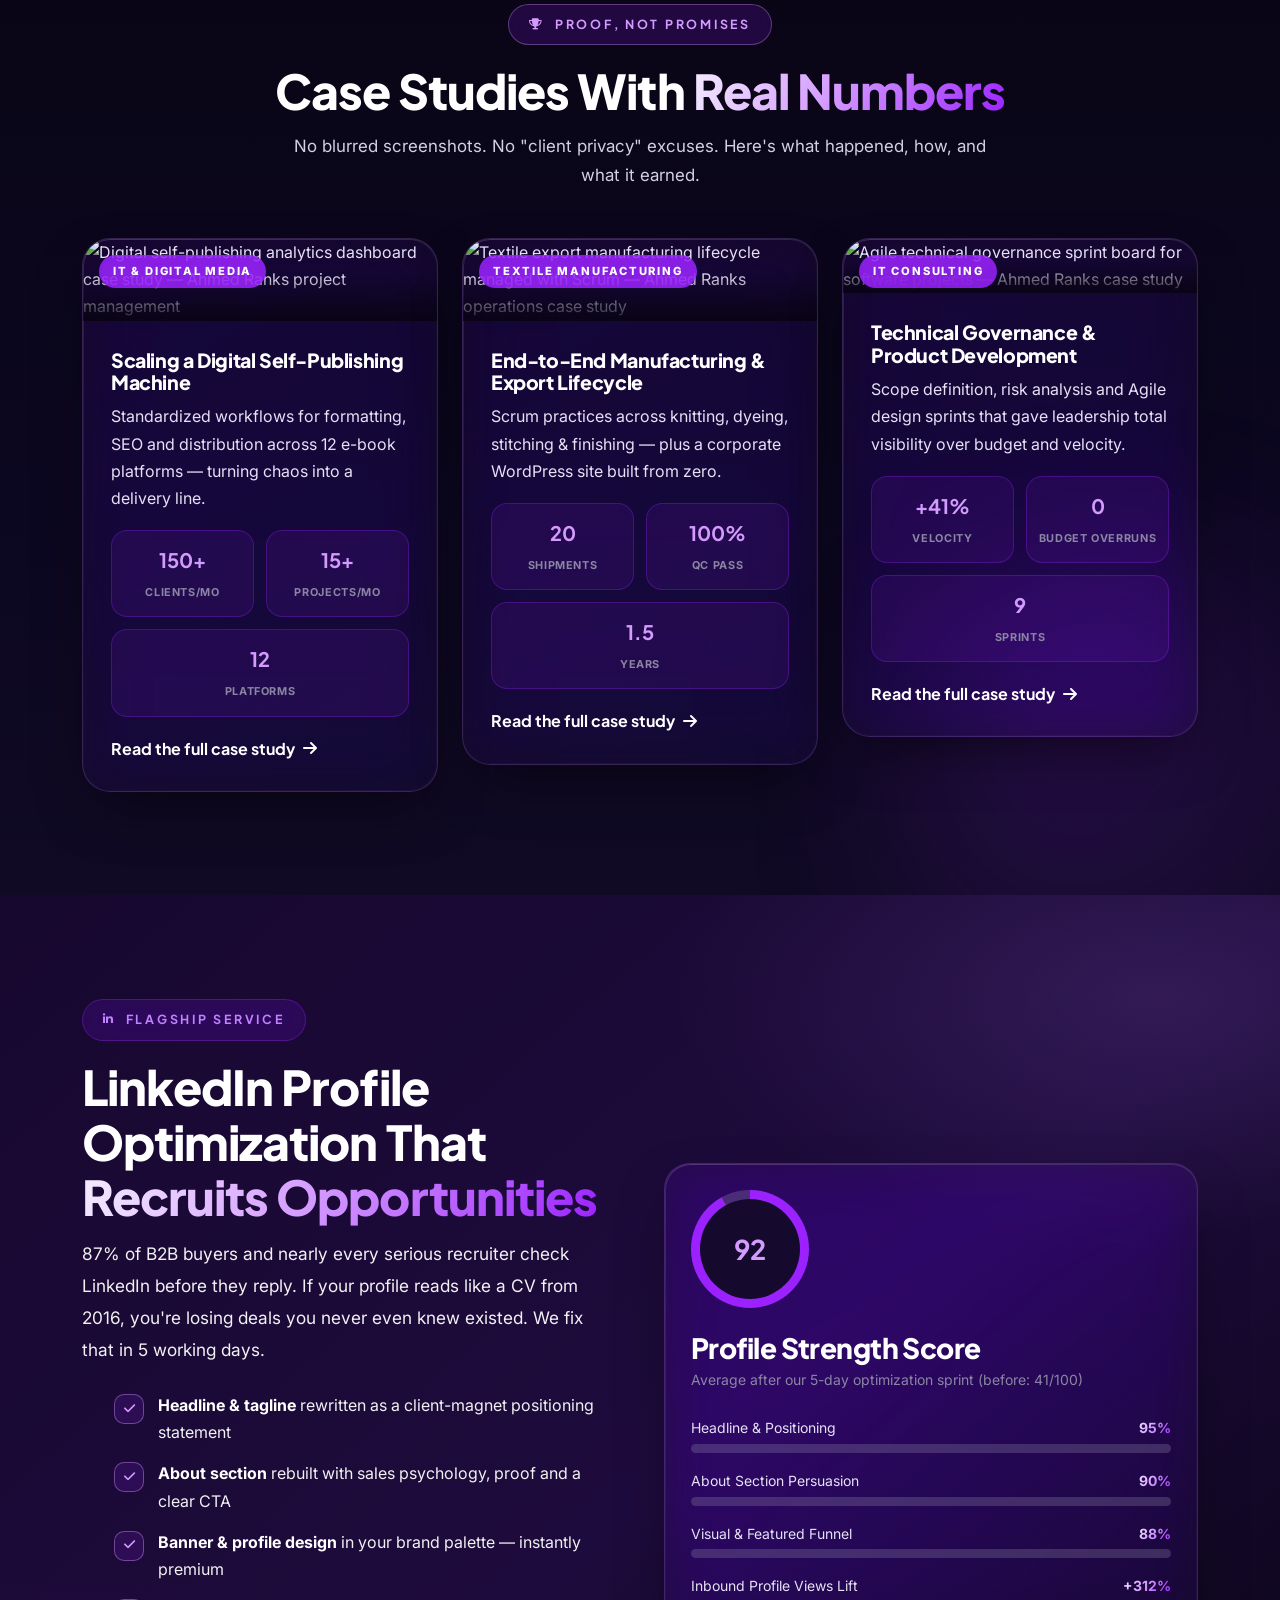
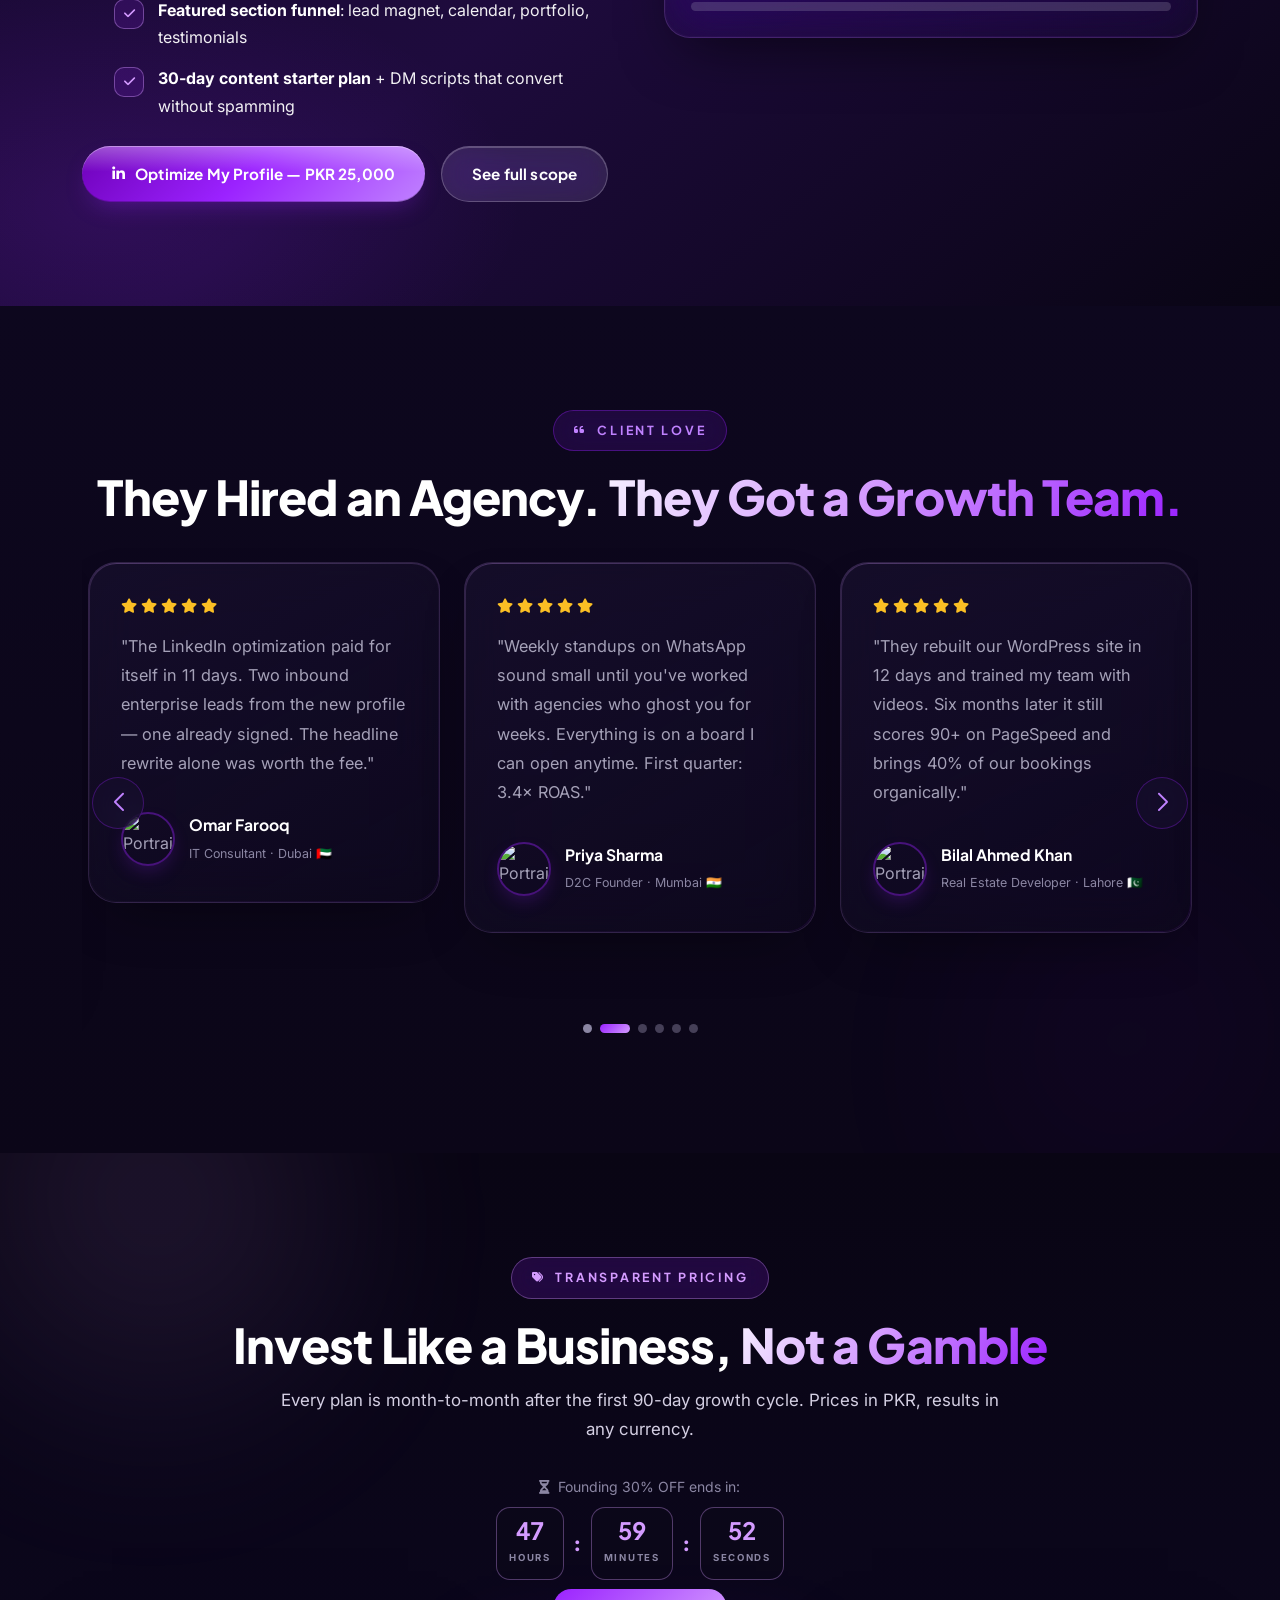
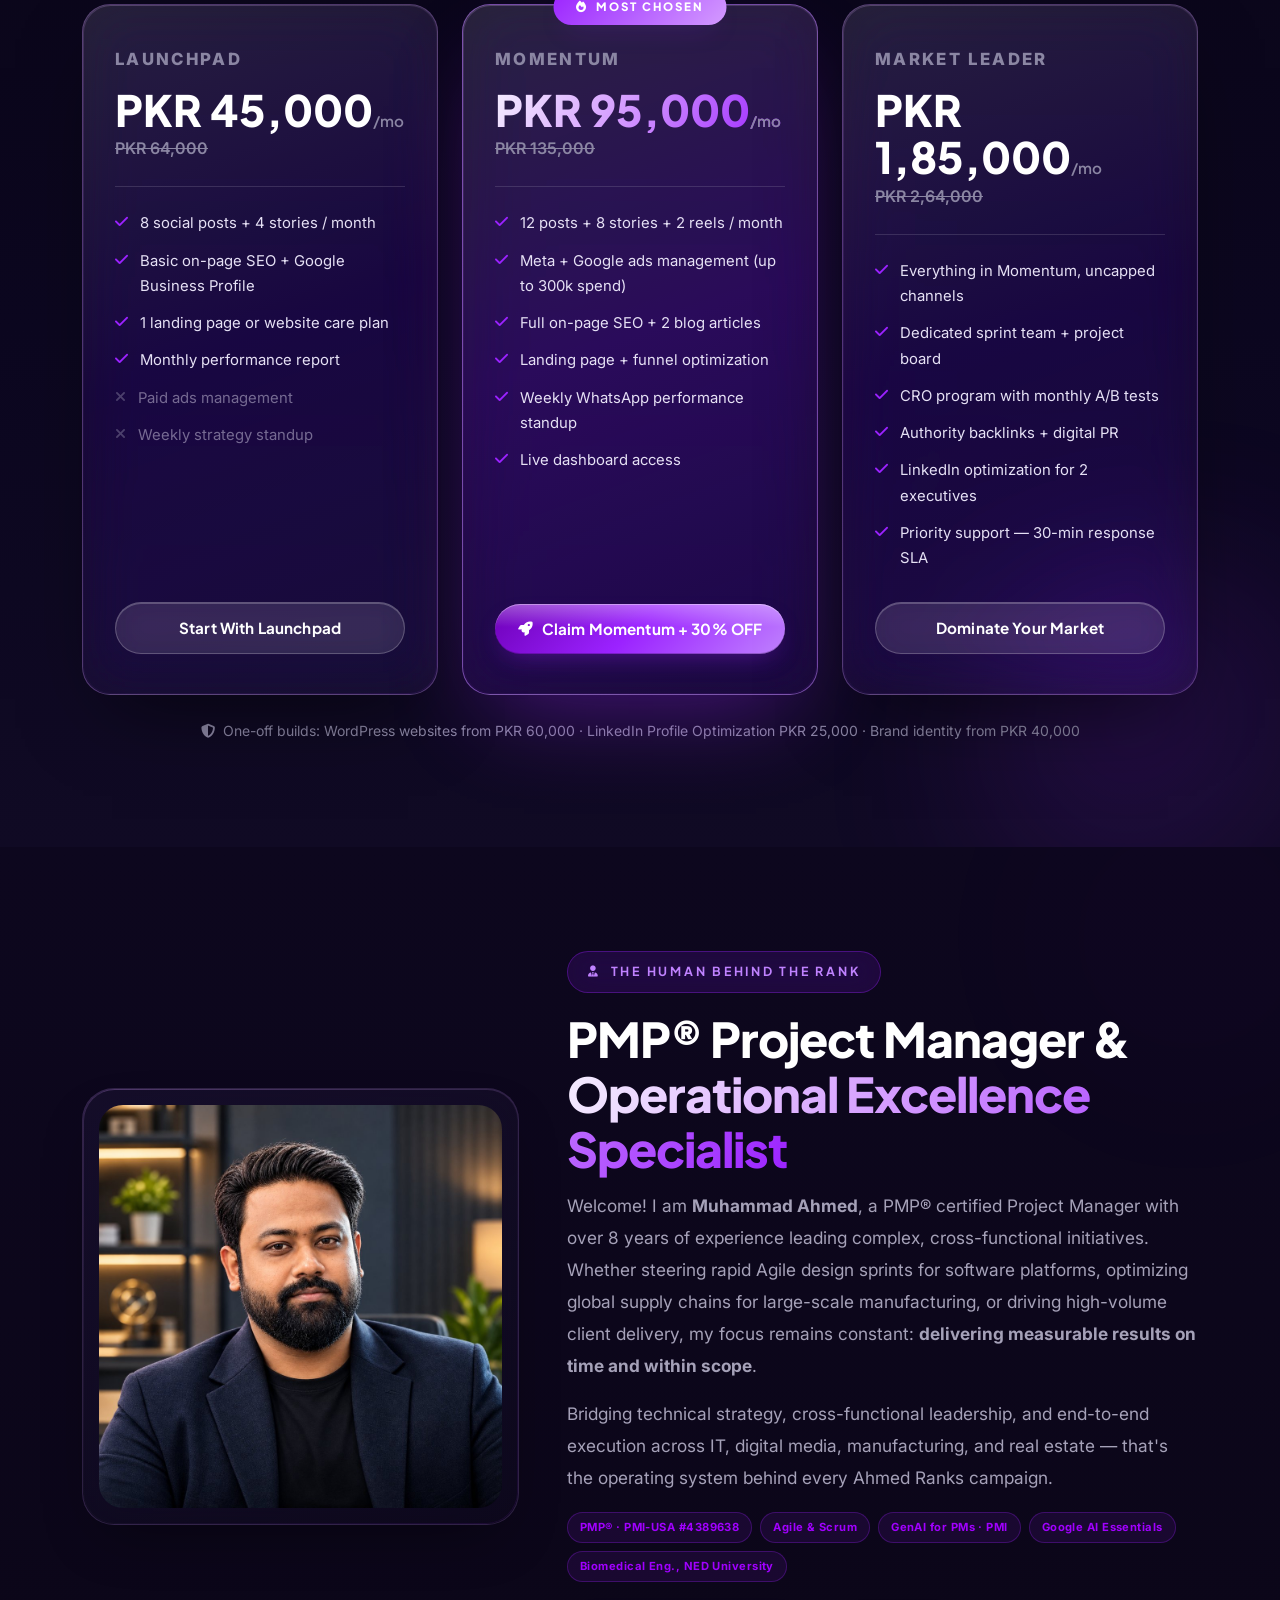
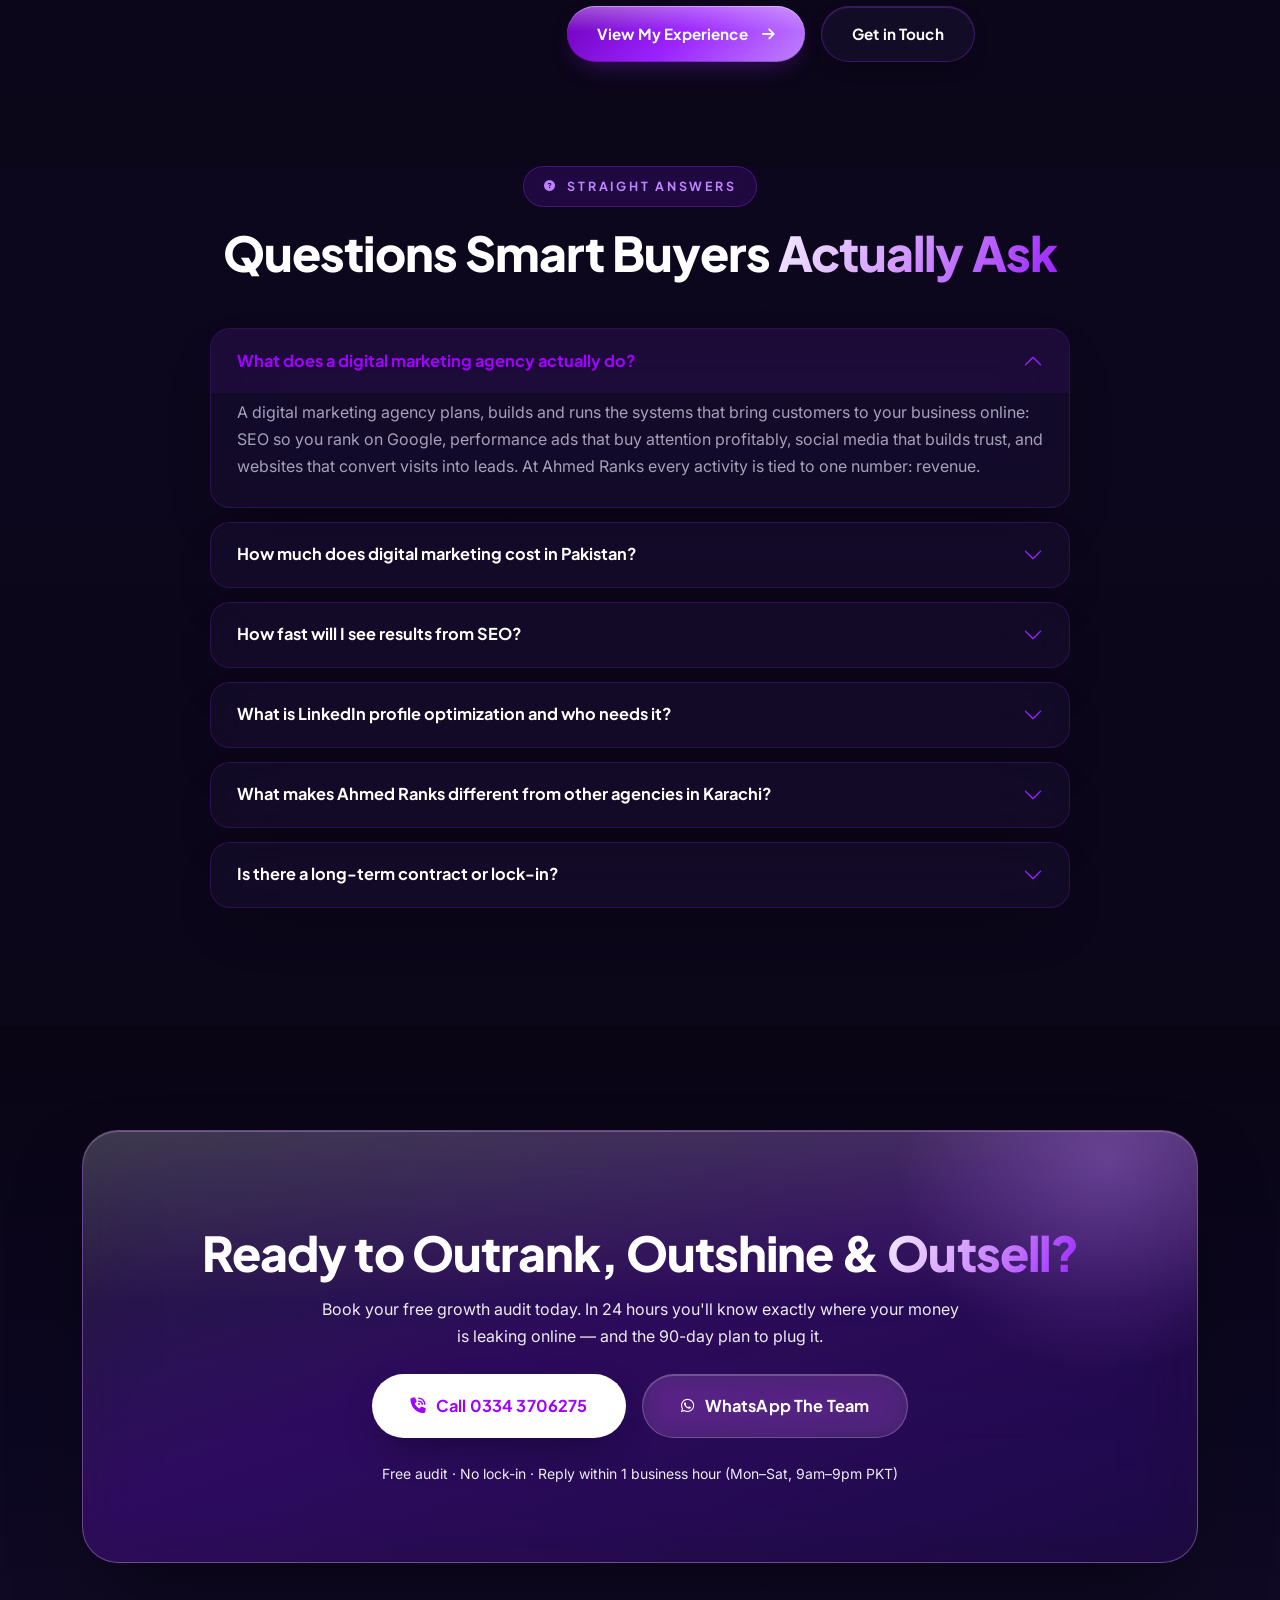
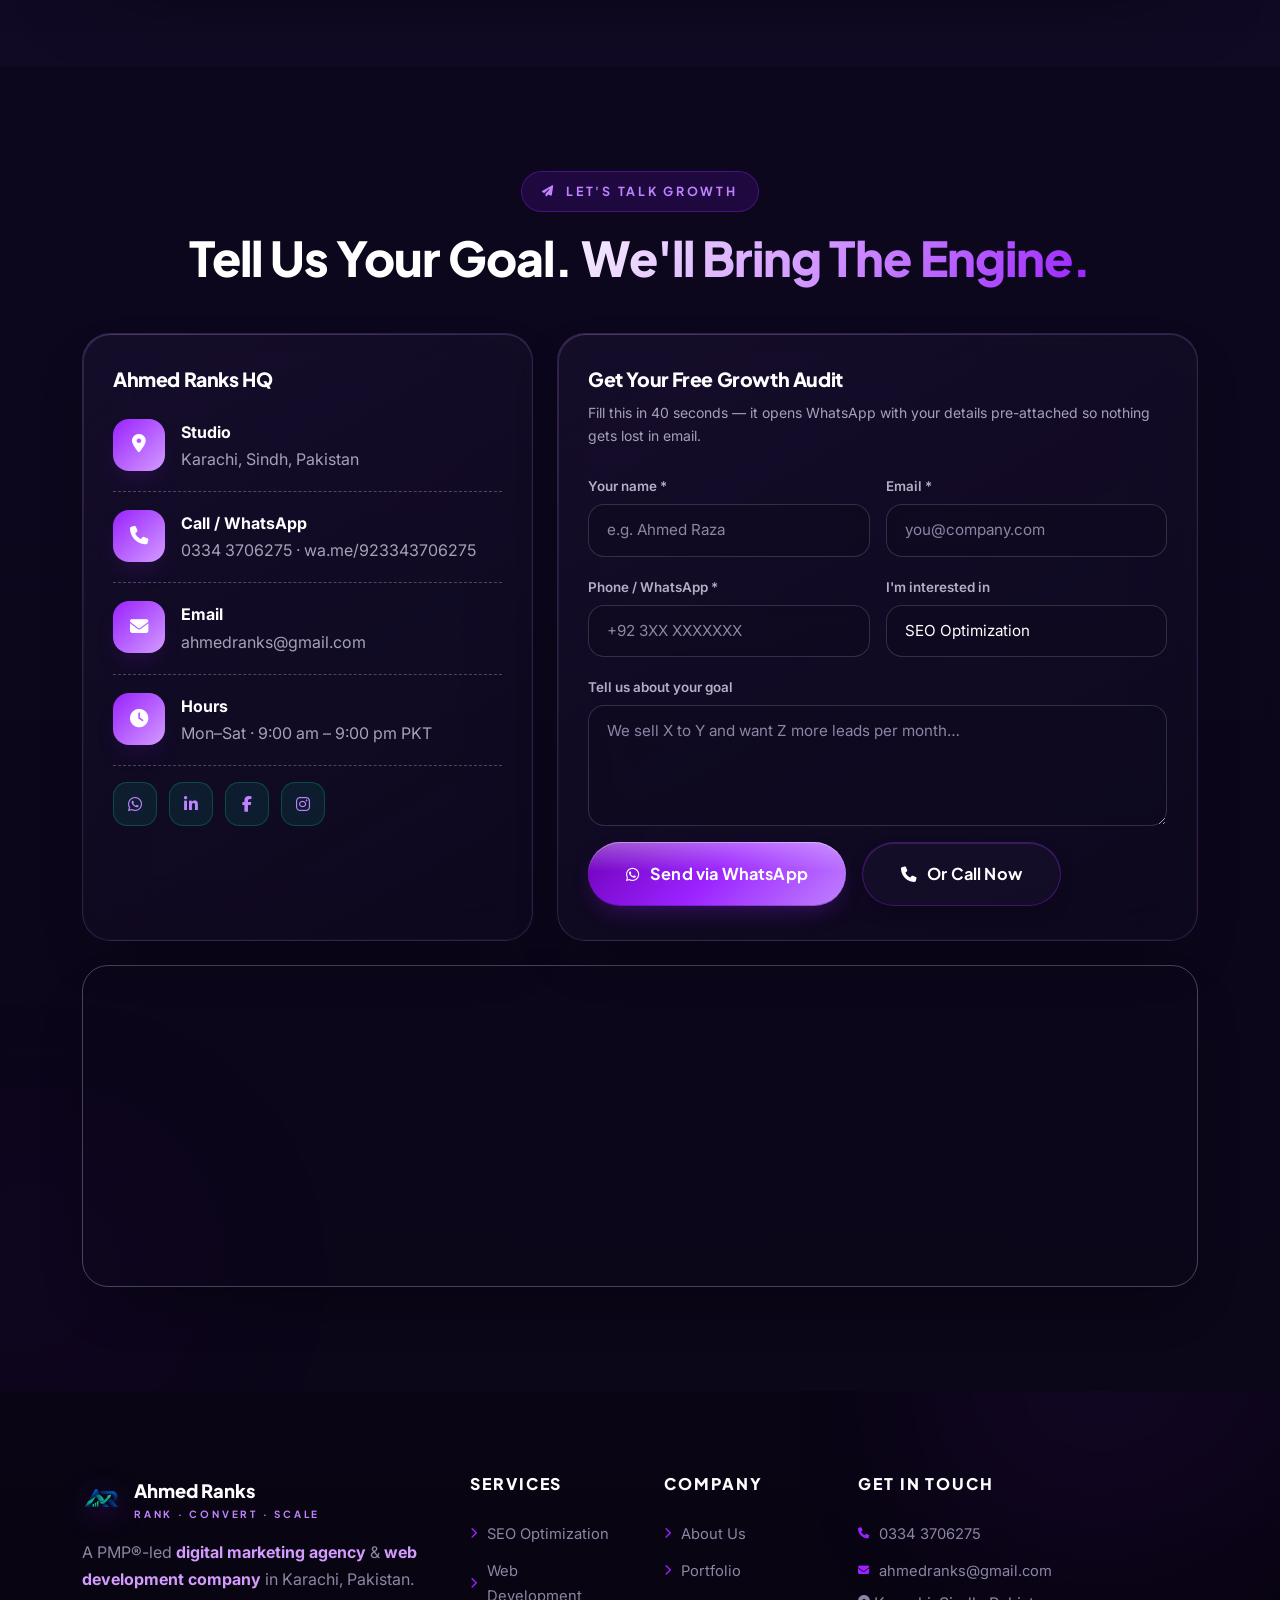
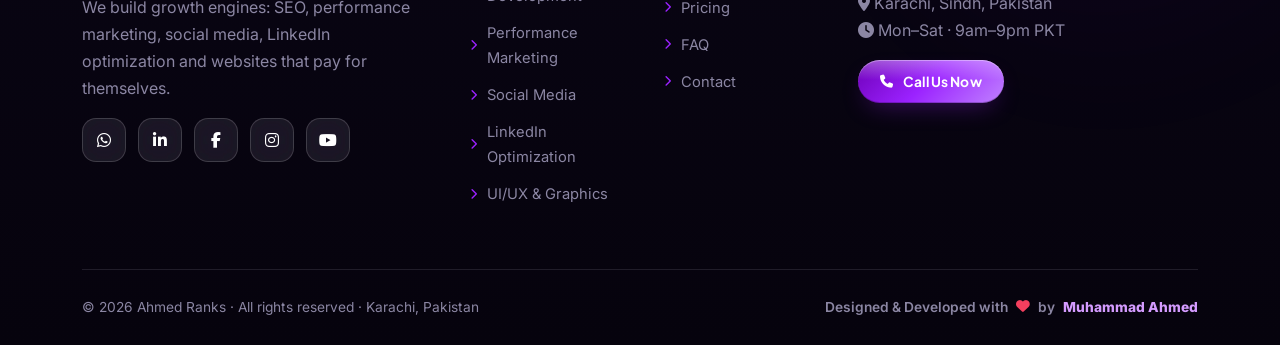
==== commit 33062418: "Add files via upload" ====
--- a/index.html
+++ b/index.html
@@ -15,7 +15,7 @@
   <meta name="author" content="Muhammad Ahmed — Ahmed Ranks">
   <meta name="robots" content="index, follow, max-image-preview:large, max-snippet:-1">
   <link rel="canonical" href="https://ahmedranks.com/">
-  <meta name="theme-color" content="#0b1220">
+  <meta name="theme-color" content="#090514">
   <link rel="icon" type="image/png" href="assets/logo.png">
 
   <!-- Open Graph -->
@@ -157,7 +157,7 @@
         <span>Ahmed Ranks<small>Rank · Convert · Scale</small></span>
       </a>
       <button class="navbar-toggler border-0 shadow-none" type="button" data-bs-toggle="offcanvas" data-bs-target="#mobileMenu" aria-controls="mobileMenu" aria-label="Open menu">
-        <i class="fa-solid fa-bars-staggered fa-lg text-emerald"></i>
+        <i class="fa-solid fa-bars-staggered fa-lg text-white"></i>
       </button>
       <div class="collapse navbar-collapse" id="navContent">
         <ul class="navbar-nav mx-auto mb-0">
@@ -165,7 +165,6 @@
           <li class="nav-item"><a class="nav-link" href="about.html">About</a></li>
           <li class="nav-item"><a class="nav-link" href="services.html">Services</a></li>
           <li class="nav-item"><a class="nav-link" href="portfolio.html">Portfolio</a></li>
-          <li class="nav-item"><a class="nav-link" href="#gallery">Gallery</a></li>
           <li class="nav-item"><a class="nav-link" href="#pricing">Pricing</a></li>
           <li class="nav-item"><a class="nav-link" href="#faq">FAQ</a></li>
           <li class="nav-item"><a class="nav-link" href="#contact">Contact</a></li>
@@ -191,7 +190,6 @@
         <li class="nav-item"><a class="nav-link" href="about.html">About</a></li>
         <li class="nav-item"><a class="nav-link" href="services.html">Services</a></li>
         <li class="nav-item"><a class="nav-link" href="portfolio.html">Portfolio</a></li>
-        <li class="nav-item"><a class="nav-link" href="#gallery">Gallery</a></li>
         <li class="nav-item"><a class="nav-link" href="#pricing">Pricing</a></li>
         <li class="nav-item"><a class="nav-link" href="#faq">FAQ</a></li>
         <li class="nav-item"><a class="nav-link" href="#contact">Contact</a></li>
@@ -537,67 +535,7 @@
       </div>
     </section>
 
-    <!-- ============================ GALLERY ============================ -->
-    <section class="section section-light" id="gallery" aria-labelledby="galleryTitle">
-      <div class="aurora" aria-hidden="true"><div class="blob blob-teal" style="width:460px;height:460px;top:-140px;left:-120px;"></div></div>
-      <div class="container position-relative" style="z-index:2;">
-        <div class="text-center mb-4">
-          <span class="eyebrow" data-reveal><i class="fa-solid fa-images"></i> Inside the studio</span>
-          <h2 class="section-title" id="galleryTitle" data-reveal>Work, Team & <span class="text-gradient">War-Room Moments</span></h2>
-          <p class="section-sub" data-reveal>Tap any tile to preview in full screen — images and our agency showreel video.</p>
-        </div>
-        <div class="filter-bar" data-reveal role="group" aria-label="Gallery filters">
-          <button class="filter-btn active" data-filter="all" type="button">All</button>
-          <button class="filter-btn" data-filter="branding" type="button">Branding & Design</button>
-          <button class="filter-btn" data-filter="web" type="button">Web & SEO</button>
-          <button class="filter-btn" data-filter="marketing" type="button">Marketing</button>
-          <button class="filter-btn" data-filter="team" type="button">Team</button>
-        </div>
-        <div class="gallery-grid" data-reveal-group>
-          <a class="gallery-item tall" href="https://images.unsplash.com/photo-1561070791-2526d30994b5?auto=format&fit=crop&w=1600&q=80" data-fancybox="gallery" data-cat="branding" data-caption="Brand identity design sprint — logo systems & visual language by Ahmed Ranks design studio" aria-label="Open brand identity design image">
-            <img src="https://images.unsplash.com/photo-1561070791-2526d30994b5?auto=format&fit=crop&w=800&q=70" alt="Graphic designing workspace with brand identity sketches — Ahmed Ranks design studio Karachi" loading="lazy">
-            <span class="g-overlay"><span class="g-zoom"><i class="fa-solid fa-magnifying-glass-plus"></i></span><small>Branding</small><b>Identity Design Sprint</b></span>
-          </a>
-          <a class="gallery-item" href="https://images.unsplash.com/photo-1547658719-da2b51169166?auto=format&fit=crop&w=1600&q=80" data-fancybox="gallery" data-cat="web" data-caption="Responsive web development — UI build review for a Karachi e-commerce client" aria-label="Open web development image">
-            <img src="https://images.unsplash.com/photo-1547658719-da2b51169166?auto=format&fit=crop&w=700&q=70" alt="Web development company team reviewing responsive website design on laptop — Ahmed Ranks" loading="lazy">
-            <span class="g-overlay"><span class="g-zoom"><i class="fa-solid fa-magnifying-glass-plus"></i></span><small>Web</small><b>UI Build Review</b></span>
-          </a>
-          <a class="gallery-item" href="https://images.unsplash.com/photo-1551288049-bebda4e38f71?auto=format&fit=crop&w=1600&q=80" data-fancybox="gallery" data-cat="marketing" data-caption="Performance marketing dashboard — ROAS tracking for Meta & Google campaigns" aria-label="Open performance marketing dashboard image">
-            <img src="https://images.unsplash.com/photo-1551288049-bebda4e38f71?auto=format&fit=crop&w=700&q=70" alt="Performance marketing agency analytics dashboard with KPI graphs — Ahmed Ranks Karachi" loading="lazy">
-            <span class="g-overlay"><span class="g-zoom"><i class="fa-solid fa-magnifying-glass-plus"></i></span><small>Marketing</small><b>ROAS War-Room</b></span>
-          </a>
-          <a class="gallery-item" href="https://images.unsplash.com/photo-1611162617213-7d7a39e9b1d7?auto=format&fit=crop&w=1600&q=80" data-fancybox="gallery" data-cat="marketing" data-caption="Social media marketing content planning — channel strategy for a retail brand" aria-label="Open social media marketing image">
-            <img src="https://images.unsplash.com/photo-1611162617213-7d7a39e9b1d7?auto=format&fit=crop&w=700&q=70" alt="Social media marketing channel icons on smartphone — content strategy by Ahmed Ranks" loading="lazy">
-            <span class="g-overlay"><span class="g-zoom"><i class="fa-solid fa-magnifying-glass-plus"></i></span><small>Marketing</small><b>Channel Strategy</b></span>
-          </a>
-          <a class="gallery-item gallery-video" href="https://www.youtube.com/watch?v=uPqstXhzC-k" data-fancybox="gallery" data-cat="team" data-caption="Agency showreel — how Ahmed Ranks builds growth engines (video preview)" aria-label="Play agency showreel video">
-            <span class="gallery-thumb">
-              <img src="https://images.unsplash.com/photo-1557804506-669a67965ba0?auto=format&fit=crop&w=700&q=70" alt="Ahmed Ranks agency showreel video thumbnail — digital marketing team at work" loading="lazy">
-              <span class="play-badge"><i class="fa-solid fa-play"></i></span>
-            </span>
-            <span class="g-overlay"><small>Video</small><b>Agency Showreel</b></span>
-          </a>
-          <a class="gallery-item" href="https://images.unsplash.com/photo-1522071820081-009f0129c71c?auto=format&fit=crop&w=1600&q=80" data-fancybox="gallery" data-cat="team" data-caption="Sprint standup — the Ahmed Ranks growth team planning the week's experiments" aria-label="Open team standup image">
-            <img src="https://images.unsplash.com/photo-1522071820081-009f0129c71c?auto=format&fit=crop&w=700&q=70" alt="Agile sprint standup of digital marketing team — Ahmed Ranks Karachi office" loading="lazy">
-            <span class="g-overlay"><span class="g-zoom"><i class="fa-solid fa-magnifying-glass-plus"></i></span><small>Team</small><b>Monday Standup</b></span>
-          </a>
-          <a class="gallery-item" href="https://images.unsplash.com/photo-1558655146-9f40138edfeb?auto=format&fit=crop&w=1600&q=80" data-fancybox="gallery" data-cat="branding" data-caption="Social media post design assets — scroll-stopping creative production" aria-label="Open social post design image">
-            <img src="https://images.unsplash.com/photo-1558655146-9f40138edfeb?auto=format&fit=crop&w=700&q=70" alt="Social media post design flat-lay with color palettes — graphic designing by Ahmed Ranks" loading="lazy">
-            <span class="g-overlay"><span class="g-zoom"><i class="fa-solid fa-magnifying-glass-plus"></i></span><small>Branding</small><b>Creative Production</b></span>
-          </a>
-          <a class="gallery-item" href="https://images.unsplash.com/photo-1552664730-d307ca884978?auto=format&fit=crop&w=1600&q=80" data-fancybox="gallery" data-cat="web" data-caption="SEO optimization workshop — keyword architecture mapping session" aria-label="Open SEO workshop image">
-            <img src="https://images.unsplash.com/photo-1552664730-d307ca884978?auto=format&fit=crop&w=700&q=70" alt="SEO optimization keyword mapping workshop whiteboard — Ahmed Ranks strategy session" loading="lazy">
-            <span class="g-overlay"><span class="g-zoom"><i class="fa-solid fa-magnifying-glass-plus"></i></span><small>Web & SEO</small><b>Keyword Mapping</b></span>
-          </a>
-          <a class="gallery-item" href="https://images.unsplash.com/photo-1497366216548-37526070297c?auto=format&fit=crop&w=1600&q=80" data-fancybox="gallery" data-cat="team" data-caption="The studio — where growth engines are assembled in Karachi" aria-label="Open studio image">
-            <img src="https://images.unsplash.com/photo-1497366216548-37526070297c?auto=format&fit=crop&w=700&q=70" alt="Ahmed Ranks digital marketing agency studio space in Karachi, Pakistan" loading="lazy">
-            <span class="g-overlay"><span class="g-zoom"><i class="fa-solid fa-magnifying-glass-plus"></i></span><small>Team</small><b>The Studio</b></span>
-          </a>
-        </div>
-      </div>
-    </section>
-
-    <!-- ==================== LINKEDIN OPTIMIZATION BAND ==================== -->
+        <!-- ==================== LINKEDIN OPTIMIZATION BAND ==================== -->
     <section class="section li-band" id="linkedin" aria-labelledby="liTitle">
       <div class="container position-relative" style="z-index:2;">
         <div class="row g-5 align-items-center">
@@ -832,7 +770,7 @@
     <section class="section section-dark" aria-labelledby="ctaTitle">
       <div class="container position-relative" style="z-index:2;">
         <div class="cta-band" data-reveal="zoom">
-          <h2 class="section-title" id="ctaTitle">Ready to Outrank, Outshine & <span style="color:#0b1220;">Outsell?</span></h2>
+          <h2 class="section-title" id="ctaTitle">Ready to Outrank, Outshine & <span class="text-gradient">Outsell?</span></h2>
           <p class="mx-auto mb-4" style="max-width:640px;">Book your free growth audit today. In 24 hours you'll know exactly where your money is leaking online — and the 90-day plan to plug it.</p>
           <div class="d-flex flex-wrap gap-3 justify-content-center">
             <a class="btn-liquid btn-lg-xl btn-white btn-call" href="tel:+923343706275"><i class="fa-solid fa-phone-volume"></i> Call 0334 3706275</a>
@@ -930,7 +868,6 @@
           <h4>Company</h4>
           <a class="footer-link" href="about.html"><i class="fa-solid fa-chevron-right"></i> About Us</a><br>
           <a class="footer-link" href="portfolio.html"><i class="fa-solid fa-chevron-right"></i> Portfolio</a><br>
-          <a class="footer-link" href="#gallery"><i class="fa-solid fa-chevron-right"></i> Gallery</a><br>
           <a class="footer-link" href="#pricing"><i class="fa-solid fa-chevron-right"></i> Pricing</a><br>
           <a class="footer-link" href="#faq"><i class="fa-solid fa-chevron-right"></i> FAQ</a><br>
           <a class="footer-link" href="#contact"><i class="fa-solid fa-chevron-right"></i> Contact</a>
--- a/css/style.css
+++ b/css/style.css
@@ -1,7 +1,7 @@
 /* ==========================================================================
    AHMED RANKS — Digital Marketing Agency, Karachi
    Liquid-Glass (iOS 26 inspired) Design System
-   Palette: Deep Slate #1E293B · Emerald #059669 · Muted Gray #94A3B8 · Ice #F1F5F9
+   Palette: Deep Slate #1E293B · Emerald #9B22FF · Muted Gray #94A3B8 · Ice #F1F5F9
    Type:    Plus Jakarta Sans (headings) + Inter (body)
    ========================================================================== */
 
@@ -9,46 +9,46 @@
    1. DESIGN TOKENS
 -------------------------------------------------------------------------- */
 :root {
-  /* Brand core */
-  --slate-950: #0b1220;
-  --slate-900: #0f172a;
-  --slate-800: #1e293b;
-  --slate-700: #334155;
-  --slate-600: #475569;
-  --slate-400: #94a3b8;
-  --slate-200: #e2e8f0;
-  --ice:       #f1f5f9;
+  /* Obsidian dark base */
+  --slate-950: #05030c;
+  --slate-900: #090514;
+  --slate-800: #ffffff;   /* headings & strong text on dark */
+  --slate-700: #b4afc6;
+  --slate-600: #a5a1b8;
+  --slate-400: #8b86a3;
+  --slate-200: #e6e1f5;
+  --ice:       #0d071e;
   --white:     #ffffff;
 
-  /* Accents */
-  --emerald-700: #047857;
-  --emerald-600: #059669;
-  --emerald-500: #10b981;
-  --emerald-400: #34d399;
-  --teal-500:    #14b8a6;
-  --sky-500:     #0ea5e9;
-  --blue-600:    #1d4ed8;
+  /* Neon violet family */
+  --emerald-700: #a100ff;
+  --emerald-600: #c082ff;
+  --emerald-500: #9b22ff;
+  --emerald-400: #d49bff;
+  --teal-500:    #c082ff;
+  --sky-500:     #d49bff;
+  --blue-600:    #9b22ff;
   --wa-green:    #25d366;
 
-  /* Signature gradients (mirrors the AR logo: emerald → teal → blue) */
-  --grad-brand: linear-gradient(135deg, #059669 0%, #10b981 34%, #14b8a6 62%, #0ea5e9 100%);
-  --grad-brand-soft: linear-gradient(135deg, rgba(5,150,105,.16), rgba(14,165,233,.16));
-  --grad-night: linear-gradient(160deg, #0b1220 0%, #12203a 55%, #1e293b 100%);
-  --grad-glass-edge: linear-gradient(135deg, rgba(255,255,255,.55), rgba(255,255,255,.06) 40%, rgba(255,255,255,.28));
-
-  /* Glass recipes */
-  --glass-dark-bg: linear-gradient(135deg, rgba(255,255,255,.10), rgba(255,255,255,.03));
-  --glass-dark-border: rgba(255,255,255,.16);
-  --glass-light-bg: linear-gradient(135deg, rgba(255,255,255,.72), rgba(255,255,255,.42));
-  --glass-light-border: rgba(148,163,184,.35);
+  /* Signature gradients — refined violet, less neon glare */
+  --grad-brand: linear-gradient(135deg, #9b22ff 0%, #b45cff 48%, #d49bff 100%);
+  --grad-brand-soft: linear-gradient(135deg, rgba(155,34,255,.10), rgba(212,155,255,.08));
+  --grad-night: linear-gradient(180deg, #090514 0%, #0c0720 60%, #100a24 100%);
+  --grad-glass-edge: linear-gradient(135deg, rgba(212,155,255,.32), rgba(255,255,255,.04) 45%, rgba(155,34,255,.2));
+
+  /* Glass recipes — midnight purple cards, delicate hairlines */
+  --glass-dark-bg: linear-gradient(150deg, rgba(155,34,255,.07), rgba(255,255,255,.015));
+  --glass-dark-border: rgba(212,155,255,.18);
+  --glass-light-bg: linear-gradient(150deg, rgba(22,15,42,.88), rgba(13,9,26,.72));
+  --glass-light-border: rgba(212,155,255,.16);
   --blur-lg: blur(26px) saturate(180%);
   --blur-md: blur(16px) saturate(160%);
 
-  /* Elevation */
-  --shadow-dark: 0 24px 60px -18px rgba(2, 6, 23, .55);
-  --shadow-light: 0 24px 60px -22px rgba(15, 23, 42, .22);
-  --shadow-emerald: 0 14px 34px -12px rgba(5, 150, 105, .55);
-  --inset-top: inset 0 1px 0 rgba(255,255,255,.28);
+  /* Elevation — soft, restrained */
+  --shadow-dark: 0 24px 60px -20px rgba(0, 0, 0, .6);
+  --shadow-light: 0 24px 60px -24px rgba(0, 0, 0, .45);
+  --shadow-emerald: 0 12px 28px -14px rgba(155, 34, 255, .38);
+  --inset-top: inset 0 1px 0 rgba(255, 255, 255, .09);
 
   /* Shape */
   --r-lg: 28px;
@@ -85,7 +85,7 @@
 
 h1, h2, h3, h4, h5, h6, .font-head {
   font-family: var(--font-head);
-  font-weight: 800;
+  font-weight: 800; letter-spacing: -.02em;
   letter-spacing: -0.02em;
   color: var(--slate-800);
   line-height: 1.15;
@@ -97,14 +97,14 @@
 a { text-decoration: none; color: inherit; transition: color .25s ease; }
 img { max-width: 100%; height: auto; }
 
-::selection { background: rgba(16,185,129,.85); color: #fff; }
+::selection { background: rgba(155,34,255,.85); color: #fff; }
 
 /* Slim branded scrollbar */
 ::-webkit-scrollbar { width: 10px; }
 ::-webkit-scrollbar-track { background: var(--slate-900); }
 ::-webkit-scrollbar-thumb { background: linear-gradient(var(--emerald-500), var(--sky-500)); border-radius: 8px; }
 
-:focus-visible { outline: 3px solid rgba(16,185,129,.65); outline-offset: 3px; border-radius: 6px; }
+:focus-visible { outline: 3px solid rgba(155,34,255,.65); outline-offset: 3px; border-radius: 6px; }
 
 .skip-link {
   position: fixed; top: -60px; left: 16px; z-index: 3000;
@@ -119,11 +119,11 @@
 .section { padding: 104px 0; position: relative; }
 .section-sm { padding: 76px 0; }
 .section-dark { background: var(--grad-night); color: var(--slate-200); position: relative; overflow: hidden; }
-.section-light { background: var(--ice); color: var(--slate-600); position: relative; overflow: hidden; }
+.section-light { background: linear-gradient(180deg, #0d071e 0%, #0b0618 100%); color: var(--slate-600); position: relative; overflow: hidden; }
 .section-white { background: #fff; }
 
 .text-gradient {
-  background: var(--grad-brand);
+  background: linear-gradient(120deg, #f5eeff 0%, #d49bff 45%, #9b22ff 100%);
   -webkit-background-clip: text; background-clip: text;
   -webkit-text-fill-color: transparent; color: transparent;
 }
@@ -133,11 +133,14 @@
   font-family: var(--font-head); font-size: .78rem; font-weight: 700;
   letter-spacing: .22em; text-transform: uppercase;
   padding: 9px 20px; border-radius: var(--r-pill);
-  background: rgba(16,185,129,.12); color: var(--emerald-600);
-  border: 1px solid rgba(16,185,129,.35);
+  background: rgba(155,34,255,.12); color: var(--emerald-600);
+  border: 1px solid rgba(155,34,255,.35);
   backdrop-filter: var(--blur-md); -webkit-backdrop-filter: var(--blur-md);
 }
-.section-dark .eyebrow { background: rgba(16,185,129,.16); color: var(--emerald-400); border-color: rgba(52,211,153,.35); }
+/* Hero tagline eyebrow — pure white as requested */
+.hero .eyebrow { color: #ffffff; }
+.hero .eyebrow i { color: #d49bff; }
+.section-dark .eyebrow { background: rgba(155,34,255,.16); color: var(--emerald-400); border-color: rgba(212,155,255,.35); }
 .eyebrow i { font-size: .7rem; }
 
 .section-title { font-size: clamp(1.9rem, 4vw, 3rem); margin: 18px 0 14px; }
@@ -160,7 +163,7 @@
   border: 1px solid var(--glass-light-border);
   border-radius: var(--r-lg);
   backdrop-filter: var(--blur-lg); -webkit-backdrop-filter: var(--blur-lg);
-  box-shadow: var(--shadow-light), inset 0 1px 0 rgba(255,255,255,.85);
+  box-shadow: var(--shadow-light), inset 0 1px 0 rgba(212,155,255,.16);
 }
 
 /* Specular "liquid" edge highlight */
@@ -180,10 +183,10 @@
   background: radial-gradient(420px circle at var(--mx, 50%) var(--my, 50%), rgba(255,255,255,.16), transparent 46%);
   opacity: 0; transition: opacity .45s ease;
 }
-.glass-light.glass-card::after { background: radial-gradient(420px circle at var(--mx, 50%) var(--my, 50%), rgba(255,255,255,.65), transparent 46%); }
+.glass-light.glass-card::after { background: radial-gradient(420px circle at var(--mx, 50%) var(--my, 50%), rgba(155,34,255,.18), transparent 46%); }
 .glass-card:hover::after { opacity: 1; }
-.glass-card:hover { transform: translateY(-6px); box-shadow: 0 30px 64px -24px rgba(2,6,23,.48), var(--inset-top); }
-.glass-light.glass-card:hover { box-shadow: 0 34px 70px -26px rgba(15,23,42,.3), inset 0 1px 0 rgba(255,255,255,.9); }
+.glass-card:hover { transform: translateY(-6px); box-shadow: 0 30px 64px -24px rgba(3,1,10,.48), var(--inset-top); }
+.glass-light.glass-card:hover { box-shadow: 0 34px 70px -26px rgba(0,0,0,.6), inset 0 1px 0 rgba(212,155,255,.2); }
 
 /* 3D tilt helpers */
 .tilt { transform-style: preserve-3d; will-change: transform; }
@@ -195,9 +198,9 @@
   position: absolute; border-radius: 50%; filter: blur(90px); opacity: .5;
   will-change: transform;
 }
-.blob-emerald { background: radial-gradient(circle at 30% 30%, rgba(16,185,129,.9), rgba(16,185,129,0) 70%); }
-.blob-sky     { background: radial-gradient(circle at 60% 40%, rgba(14,165,233,.85), rgba(14,165,233,0) 70%); }
-.blob-teal    { background: radial-gradient(circle at 50% 50%, rgba(20,184,166,.85), rgba(20,184,166,0) 70%); }
+.blob-emerald { background: radial-gradient(circle at 30% 30%, rgba(155,34,255,.4), rgba(155,34,255,0) 70%); }
+.blob-sky     { background: radial-gradient(circle at 60% 40%, rgba(212,155,255,.28), rgba(212,155,255,0) 70%); }
+.blob-teal    { background: radial-gradient(circle at 50% 50%, rgba(176,59,255,.22), rgba(176,59,255,0) 70%); }
 .section-light .blob { opacity: .16; filter: blur(110px); }
 
 .grain {
@@ -210,7 +213,7 @@
   position: fixed; top: 0; left: 0; height: 4px; width: 100%;
   transform-origin: 0 50%; transform: scaleX(0); z-index: 1080;
   background: var(--grad-brand); border-radius: 0 4px 4px 0;
-  box-shadow: 0 0 14px rgba(16,185,129,.7);
+  box-shadow: 0 0 14px rgba(155,34,255,.35);
 }
 
 /* --------------------------------------------------------------------------
@@ -231,10 +234,10 @@
 
 /* Primary — deep emerald liquid with inner light */
 .btn-liquid {
-  background: linear-gradient(135deg, #047857 0%, #059669 48%, #10b981 100%);
+  background: linear-gradient(135deg, #6E00B8 0%, #9B22FF 48%, #C082FF 100%);
   color: #fff;
-  box-shadow: 0 10px 26px -10px rgba(5,150,105,.65),
-              inset 0 1px 0 rgba(255,255,255,.35), inset 0 -1px 0 rgba(2,6,23,.22);
+  box-shadow: 0 10px 26px -10px rgba(155,34,255,.4),
+              inset 0 1px 0 rgba(255,255,255,.35), inset 0 -1px 0 rgba(3,1,10,.22);
 }
 .btn-liquid::before {
   content: ""; position: absolute; inset: 0;
@@ -245,7 +248,7 @@
   background: linear-gradient(100deg, transparent, rgba(255,255,255,.5), transparent);
   transform: skewX(-20deg); transition: left .75s ease;
 }
-.btn-liquid:hover { color: #fff; transform: translateY(-2px); box-shadow: 0 16px 38px -12px rgba(5,150,105,.78), inset 0 1px 0 rgba(255,255,255,.45); }
+.btn-liquid:hover { color: #fff; transform: translateY(-2px); box-shadow: 0 16px 38px -12px rgba(155,34,255,.45), inset 0 1px 0 rgba(255,255,255,.22); }
 .btn-liquid:hover::after { left: 120%; }
 .btn-liquid:active { transform: translateY(0) scale(.985); }
 
@@ -258,24 +261,24 @@
 }
 .btn-glass:hover { background: rgba(255,255,255,.18); color: #fff; transform: translateY(-2px); border-color: rgba(255,255,255,.34); }
 
-/* Secondary on light surfaces — clean frosted white */
+/* Secondary on dark surfaces — midnight glass pill */
 .btn-frost {
-  background: rgba(255,255,255,.72); color: var(--slate-800);
-  border: 1px solid rgba(148,163,184,.45);
+  background: rgba(22,15,42,.75); color: #fff;
+  border: 1px solid rgba(155,34,255,.35);
   backdrop-filter: var(--blur-md); -webkit-backdrop-filter: var(--blur-md);
-  box-shadow: 0 8px 22px -12px rgba(15,23,42,.25);
-}
-.btn-frost:hover { background: #fff; color: var(--emerald-700); border-color: rgba(5,150,105,.5); transform: translateY(-2px); box-shadow: 0 14px 30px -12px rgba(5,150,105,.35); }
+  box-shadow: 0 8px 22px -12px rgba(0,0,0,.55), inset 0 1px 0 rgba(212,155,255,.16);
+}
+.btn-frost:hover { background: rgba(155,34,255,.18); color: #fff; border-color: rgba(192,130,255,.6); transform: translateY(-2px); box-shadow: 0 14px 30px -12px rgba(155,34,255,.4); }
 
 /* Tertiary — elegant emerald outline */
 .btn-outline {
   background: transparent; color: var(--emerald-400);
-  border: 1.5px solid rgba(52,211,153,.55);
+  border: 1.5px solid rgba(212,155,255,.55);
   backdrop-filter: var(--blur-md); -webkit-backdrop-filter: var(--blur-md);
 }
-.btn-outline:hover { background: rgba(16,185,129,.14); color: var(--emerald-300); border-color: rgba(52,211,153,.9); transform: translateY(-2px); }
-.section-light .btn-outline, .cta-band .btn-outline { color: var(--emerald-700); border-color: rgba(5,150,105,.45); }
-.section-light .btn-outline:hover { background: rgba(5,150,105,.08); color: var(--emerald-700); }
+.btn-outline:hover { background: rgba(155,34,255,.14); color: var(--emerald-300); border-color: rgba(212,155,255,.9); transform: translateY(-2px); }
+.section-light .btn-outline, .cta-band .btn-outline { color: var(--emerald-400); border-color: rgba(155,34,255,.45); }
+.section-light .btn-outline:hover { background: rgba(155,34,255,.12); color: var(--emerald-400); }
 
 .btn-lg-xl { padding: 17px 38px; font-size: 1.02rem; }
 .btn-sm-pill { padding: 10px 22px; font-size: .86rem; }
@@ -293,28 +296,32 @@
    5. ANNOUNCEMENT BAR + NAVBAR
 -------------------------------------------------------------------------- */
 .announce-bar {
-  background: linear-gradient(90deg, var(--emerald-700), var(--emerald-500) 45%, var(--teal-500));
+  background: linear-gradient(90deg, #7c1fd6 0%, #9b22ff 50%, #b45cff 100%);
   color: #fff; font-size: .86rem; font-weight: 600; position: relative; z-index: 1045;
   padding: 9px 0; text-align: center;
 }
 .announce-bar a { color: #fff; text-decoration: underline; text-underline-offset: 3px; font-weight: 800; }
-.cd-inline { font-variant-numeric: tabular-nums; font-weight: 800; letter-spacing: .06em; background: rgba(11,18,32,.35); padding: 2px 10px; border-radius: 8px; margin: 0 4px; }
+.cd-inline { font-variant-numeric: tabular-nums; font-weight: 800; letter-spacing: .06em; background: rgba(8,4,18,.35); padding: 2px 10px; border-radius: 8px; margin: 0 4px; }
 
 .navbar-glass {
-  background: rgba(241,245,249,.62);
+  background: rgba(9,5,20,.72);
   backdrop-filter: blur(22px) saturate(180%); -webkit-backdrop-filter: blur(22px) saturate(180%);
-  border-bottom: 1px solid rgba(148,163,184,.28);
-  box-shadow: inset 0 1px 0 rgba(255,255,255,.7);
+  border-bottom: 1px solid rgba(155,34,255,.2);
+  box-shadow: inset 0 1px 0 rgba(212,155,255,.12);
   transition: background .4s ease, box-shadow .4s ease, padding .4s ease;
   padding: 14px 0; z-index: 1040;
 }
 .navbar-glass.scrolled {
-  background: rgba(241,245,249,.86);
-  box-shadow: 0 14px 40px -18px rgba(15,23,42,.28), inset 0 1px 0 rgba(255,255,255,.8);
+  background: rgba(9,5,20,.9);
+  box-shadow: 0 14px 40px -18px rgba(0,0,0,.65), inset 0 1px 0 rgba(212,155,255,.14);
   padding: 8px 0;
 }
+/* Pure white hamburger — high contrast on dark glass navbar */
+.navbar-glass .navbar-toggler { color: #fff; }
+.navbar-glass .navbar-toggler:focus { box-shadow: none; }
+
 .navbar-brand { display: flex; align-items: center; gap: 12px; font-family: var(--font-head); font-weight: 800; font-size: 1.28rem; color: var(--slate-800); }
-.navbar-brand img { width: 46px; height: 46px; object-fit: contain; border-radius: 12px; filter: drop-shadow(0 6px 14px rgba(5,150,105,.35)); }
+.navbar-brand img { width: 46px; height: 46px; object-fit: contain; border-radius: 12px; filter: drop-shadow(0 6px 14px rgba(155,34,255,.35)); }
 .navbar-brand small { display: block; font-size: .62rem; letter-spacing: .28em; font-weight: 700; color: var(--emerald-600); text-transform: uppercase; }
 
 .navbar-glass .nav-link {
@@ -328,7 +335,7 @@
 }
 .navbar-glass .nav-link:hover, .navbar-glass .nav-link.active { color: var(--emerald-700); }
 .navbar-glass .nav-link:hover::after, .navbar-glass .nav-link.active::after { transform: scaleX(1); }
-.navbar-glass .nav-link.active { background: rgba(5,150,105,.1); }
+.navbar-glass .nav-link.active { background: rgba(155,34,255,.1); }
 .navbar-glass .nav-link.active::after { transform: scaleX(0); }
 
 .nav-cta { display: flex; gap: 10px; align-items: center; flex-wrap: nowrap; }
@@ -342,7 +349,7 @@
 }
 
 .offcanvas-glass {
-  background: rgba(15,23,42,.86) !important;
+  background: rgba(13,8,26,.86) !important;
   backdrop-filter: blur(30px) saturate(160%); -webkit-backdrop-filter: blur(30px) saturate(160%);
   color: var(--ice); border-left: 1px solid rgba(255,255,255,.14) !important;
 }
@@ -357,17 +364,17 @@
 .hero {
   position: relative; overflow: hidden; color: var(--slate-200);
   background:
-    radial-gradient(1100px 620px at 82% -12%, rgba(14,165,233,.26), transparent 62%),
-    radial-gradient(900px 560px at 6% 108%, rgba(5,150,105,.3), transparent 60%),
-    radial-gradient(700px 420px at 45% 40%, rgba(20,184,166,.14), transparent 65%),
+    radial-gradient(1100px 620px at 82% -12%, rgba(192,130,255,.10), transparent 62%),
+    radial-gradient(900px 560px at 6% 108%, rgba(155,34,255,.14), transparent 60%),
+    radial-gradient(700px 420px at 45% 40%, rgba(176,59,255,.06), transparent 65%),
     var(--grad-night);
   padding: calc(var(--nav-h) + 68px) 0 116px;
 }
 .hero::before { /* engineering grid */
   content: ""; position: absolute; inset: 0; pointer-events: none; opacity: .5;
   background-image:
-    linear-gradient(rgba(148,163,184,.07) 1px, transparent 1px),
-    linear-gradient(90deg, rgba(148,163,184,.07) 1px, transparent 1px);
+    linear-gradient(rgba(165,161,184,.07) 1px, transparent 1px),
+    linear-gradient(90deg, rgba(165,161,184,.07) 1px, transparent 1px);
   background-size: 56px 56px;
   mask-image: radial-gradient(ellipse 80% 70% at 50% 40%, #000 30%, transparent 75%);
   -webkit-mask-image: radial-gradient(ellipse 80% 70% at 50% 40%, #000 30%, transparent 75%);
@@ -391,12 +398,12 @@
 
 /* Hero visual: layered glass dashboard */
 .hero-visual { position: relative; perspective: 1400px; }
-.hero-panel { padding: 26px; border-radius: 32px; box-shadow: 0 40px 90px -30px rgba(2,6,23,.8), 0 0 0 1px rgba(255,255,255,.08), 0 0 90px -24px rgba(16,185,129,.3); }
-.hero-panel img { border-radius: 20px; width: 100%; object-fit: cover; aspect-ratio: 16/10.4; box-shadow: 0 30px 60px -20px rgba(2,6,23,.7); }
+.hero-panel { padding: 26px; border-radius: 32px; box-shadow: 0 40px 90px -30px rgba(3,1,10,.8), 0 0 0 1px rgba(255,255,255,.08), 0 0 90px -24px rgba(155,34,255,.3); }
+.hero-panel img { border-radius: 20px; width: 100%; object-fit: cover; aspect-ratio: 16/10.4; box-shadow: 0 30px 60px -20px rgba(3,1,10,.7); }
 .float-chip {
   position: absolute; display: flex; align-items: center; gap: 12px;
   padding: 14px 20px; border-radius: 20px; font-size: .84rem; font-weight: 700; color: #fff;
-  background: rgba(15,23,42,.55); border: 1px solid rgba(255,255,255,.2);
+  background: rgba(13,8,26,.55); border: 1px solid rgba(255,255,255,.2);
   backdrop-filter: blur(18px) saturate(180%); -webkit-backdrop-filter: blur(18px) saturate(180%);
   box-shadow: var(--shadow-dark), var(--inset-top);
   animation: floaty 6s ease-in-out infinite;
@@ -415,7 +422,7 @@
 /* --------------------------------------------------------------------------
    7. MARQUEE + STATS
 -------------------------------------------------------------------------- */
-.marquee { overflow: hidden; position: relative; padding: 20px 0; border-block: 1px solid rgba(148,163,184,.18); background: linear-gradient(180deg, #0e1a2e, #0b1220); backdrop-filter: var(--blur-md); }
+.marquee { overflow: hidden; position: relative; padding: 20px 0; border-block: 1px solid rgba(165,161,184,.18); background: linear-gradient(180deg, #0C0619, #090514); backdrop-filter: var(--blur-md); }
 .marquee-track { display: flex; gap: 56px; width: max-content; animation: marquee 34s linear infinite; }
 .marquee:hover .marquee-track { animation-play-state: paused; }
 .marquee-item { display: inline-flex; align-items: center; gap: 12px; font-family: var(--font-head); font-weight: 700; font-size: .95rem; letter-spacing: .12em; text-transform: uppercase; color: var(--slate-400); white-space: nowrap; }
@@ -423,7 +430,7 @@
 @keyframes marquee { to { transform: translateX(-50%); } }
 
 .stat-card { text-align: center; padding: 30px 18px; }
-.stat-number { font-family: var(--font-head); font-weight: 800; font-size: clamp(2rem, 3.6vw, 2.9rem); background: var(--grad-brand); -webkit-background-clip: text; background-clip: text; -webkit-text-fill-color: transparent; }
+.stat-number { font-family: var(--font-head); font-weight: 800; font-size: clamp(2rem, 3.6vw, 2.9rem); color: #ffffff; -webkit-text-fill-color: #ffffff; background: none; }
 .stat-label { font-size: .84rem; font-weight: 600; letter-spacing: .1em; text-transform: uppercase; color: var(--slate-400); }
 
 /* --------------------------------------------------------------------------
@@ -436,37 +443,39 @@
   margin-bottom: 22px; position: relative;
   transition: transform .45s cubic-bezier(.22,1,.36,1), box-shadow .45s ease;
 }
-.glass-card:hover .service-icon { transform: translateY(-5px) rotate(-5deg) scale(1.06); box-shadow: 0 18px 42px -12px rgba(5,150,105,.72), inset 0 1px 0 rgba(255,255,255,.5); }
+.glass-card:hover .service-icon { transform: translateY(-5px) rotate(-5deg) scale(1.06); box-shadow: 0 18px 42px -12px rgba(155,34,255,.4), inset 0 1px 0 rgba(255,255,255,.22); }
 .service-icon::after { content: ""; position: absolute; inset: 0; border-radius: inherit; background: linear-gradient(180deg, rgba(255,255,255,.4), transparent 50%); }
 .card-title-h3 { font-size: 1.22rem; margin-bottom: 10px; }
 .card-kw { display: flex; flex-wrap: wrap; gap: 8px; margin-top: 18px; }
-.kw-tag { font-size: .7rem; font-weight: 700; letter-spacing: .04em; padding: 5px 12px; border-radius: var(--r-pill); background: rgba(5,150,105,.1); color: var(--emerald-700); border: 1px solid rgba(5,150,105,.28); }
-.section-dark .kw-tag { background: rgba(52,211,153,.12); color: var(--emerald-400); border-color: rgba(52,211,153,.3); }
-.card-link { font-weight: 700; font-family: var(--font-head); color: var(--emerald-600); display: inline-flex; align-items: center; gap: 8px; margin-top: 18px; position: relative; }
+.kw-tag { font-size: .7rem; font-weight: 700; letter-spacing: .04em; padding: 5px 12px; border-radius: var(--r-pill); background: rgba(155,34,255,.1); color: var(--emerald-700); border: 1px solid rgba(155,34,255,.28); }
+.section-dark .kw-tag { background: rgba(212,155,255,.12); color: var(--emerald-400); border-color: rgba(212,155,255,.3); }
+.card-link { font-weight: 700; font-family: var(--font-head); color: #ffffff; display: inline-flex; align-items: center; gap: 8px; margin-top: 18px; position: relative; }
+.card-link:hover { color: #ffffff; }
 .card-link i { transition: transform .3s ease; }
 .card-link:hover i { transform: translateX(6px); }
 .card-link::after { content: ""; position: absolute; left: 0; bottom: -4px; height: 2px; width: calc(100% - 26px); background: currentColor; opacity: .55; border-radius: 2px; transform: scaleX(0); transform-origin: left; transition: transform .35s cubic-bezier(.22,1,.36,1); }
 .card-link:hover::after { transform: scaleX(1); }
-.section-dark .card-link { color: var(--emerald-400); }
-
-.value-num { font-family: var(--font-head); font-size: 3rem; font-weight: 800; line-height: 1; -webkit-text-stroke: 1.5px rgba(5,150,105,.55); color: transparent; margin-bottom: 14px; display: block; }
+.section-dark .card-link { color: #ffffff; }
+.section-dark .card-link:hover { color: #ffffff; }
+
+.value-num { font-family: var(--font-head); font-size: 3rem; font-weight: 800; line-height: 1; -webkit-text-stroke: 1.5px rgba(155,34,255,.55); color: transparent; margin-bottom: 14px; display: block; }
 
 /* --------------------------------------------------------------------------
    9. PROCESS (Agile sprints timeline)
 -------------------------------------------------------------------------- */
 .process-track { position: relative; }
-.process-line { position: absolute; left: 39px; top: 30px; bottom: 30px; width: 3px; background: rgba(148,163,184,.25); border-radius: 4px; overflow: hidden; }
-.process-line-fill { position: absolute; inset: 0; background: var(--grad-brand); transform-origin: top; transform: scaleY(0); box-shadow: 0 0 16px rgba(16,185,129,.8); }
+.process-line { position: absolute; left: 39px; top: 30px; bottom: 30px; width: 3px; background: rgba(165,161,184,.25); border-radius: 4px; overflow: hidden; }
+.process-line-fill { position: absolute; inset: 0; background: var(--grad-brand); transform-origin: top; transform: scaleY(0); box-shadow: 0 0 16px rgba(155,34,255,.35); }
 .process-step { display: flex; gap: 28px; padding: 22px 0; position: relative; }
 .step-dot {
   flex: 0 0 80px; width: 80px; height: 80px; border-radius: 26px; display: grid; place-items: center;
   font-family: var(--font-head); font-weight: 800; font-size: 1.35rem; color: #fff;
-  background: rgba(15,23,42,.7); border: 1px solid rgba(255,255,255,.2);
+  background: rgba(13,8,26,.7); border: 1px solid rgba(255,255,255,.2);
   backdrop-filter: var(--blur-md); -webkit-backdrop-filter: var(--blur-md);
   box-shadow: var(--shadow-dark), var(--inset-top); position: relative; z-index: 2;
 }
 .step-dot span { background: var(--grad-brand); -webkit-background-clip: text; background-clip: text; -webkit-text-fill-color: transparent; }
-.process-step:hover .step-dot { border-color: rgba(52,211,153,.6); }
+.process-step:hover .step-dot { border-color: rgba(212,155,255,.6); }
 .step-body { padding: 18px 26px; flex: 1; }
 .step-body h3 { font-size: 1.18rem; }
 .step-tag { font-size: .68rem; letter-spacing: .2em; text-transform: uppercase; color: var(--emerald-500); font-weight: 800; }
@@ -478,11 +487,11 @@
 .case-media { position: relative; overflow: hidden; }
 .case-media img { width: 100%; aspect-ratio: 16/9; object-fit: cover; transition: transform .9s cubic-bezier(.22,1,.36,1); }
 .case-card:hover .case-media img { transform: scale(1.07); }
-.case-media::after { content: ""; position: absolute; inset: 0; background: linear-gradient(180deg, transparent 40%, rgba(11,18,32,.88)); }
-.case-industry { position: absolute; top: 16px; left: 16px; z-index: 2; font-size: .7rem; font-weight: 800; letter-spacing: .16em; text-transform: uppercase; color: #fff; padding: 7px 14px; border-radius: var(--r-pill); background: rgba(5,150,105,.85); backdrop-filter: blur(8px); }
+.case-media::after { content: ""; position: absolute; inset: 0; background: linear-gradient(180deg, transparent 40%, rgba(8,4,18,.88)); }
+.case-industry { position: absolute; top: 16px; left: 16px; z-index: 2; font-size: .7rem; font-weight: 800; letter-spacing: .16em; text-transform: uppercase; color: #fff; padding: 7px 14px; border-radius: var(--r-pill); background: rgba(155,34,255,.85); backdrop-filter: blur(8px); }
 .case-body { padding: 28px; }
 .case-metrics { display: flex; gap: 12px; flex-wrap: wrap; margin-top: 18px; }
-.metric-pill { flex: 1; min-width: 96px; text-align: center; padding: 12px 8px; border-radius: 16px; background: rgba(5,150,105,.1); border: 1px solid rgba(5,150,105,.3); }
+.metric-pill { flex: 1; min-width: 96px; text-align: center; padding: 12px 8px; border-radius: 16px; background: rgba(155,34,255,.1); border: 1px solid rgba(155,34,255,.3); }
 .metric-pill b { display: block; font-family: var(--font-head); font-size: 1.25rem; color: var(--emerald-600); }
 .section-dark .metric-pill b { color: var(--emerald-400); }
 .metric-pill small { font-size: .68rem; letter-spacing: .06em; text-transform: uppercase; font-weight: 700; color: var(--slate-400); }
@@ -493,7 +502,7 @@
 .filter-bar { display: flex; flex-wrap: wrap; gap: 10px; justify-content: center; margin-bottom: 40px; }
 .filter-btn {
   font-family: var(--font-head); font-weight: 700; font-size: .85rem; padding: 10px 22px;
-  border-radius: var(--r-pill); border: 1px solid rgba(148,163,184,.4); background: rgba(255,255,255,.55);
+  border-radius: var(--r-pill); border: 1px solid rgba(165,161,184,.3); background: rgba(22,15,42,.7);
   color: var(--slate-600); backdrop-filter: var(--blur-md); cursor: pointer; transition: all .3s ease;
 }
 .filter-btn:hover { border-color: var(--emerald-500); color: var(--emerald-700); }
@@ -510,7 +519,7 @@
 .gallery-item .g-overlay {
   position: absolute; inset: 0; display: flex; flex-direction: column; justify-content: flex-end;
   padding: 20px; color: #fff; opacity: 0; transition: opacity .4s ease;
-  background: linear-gradient(180deg, transparent 35%, rgba(11,18,32,.9));
+  background: linear-gradient(180deg, transparent 35%, rgba(8,4,18,.9));
 }
 .gallery-item:hover .g-overlay, .gallery-item:focus-visible .g-overlay { opacity: 1; }
 .g-overlay b { font-family: var(--font-head); font-size: 1rem; }
@@ -518,8 +527,8 @@
 .g-overlay .g-zoom { position: absolute; top: 16px; right: 16px; width: 42px; height: 42px; border-radius: 50%; display: grid; place-items: center; background: rgba(255,255,255,.16); border: 1px solid rgba(255,255,255,.3); backdrop-filter: blur(10px); }
 .gallery-item.is-hidden { display: none; }
 .gallery-video .gallery-thumb { position: relative; display: block; }
-.play-badge { position: absolute; inset: 0; margin: auto; width: 68px; height: 68px; border-radius: 50%; display: grid; place-items: center; background: rgba(5,150,105,.9); color: #fff; font-size: 1.3rem; box-shadow: 0 0 0 12px rgba(5,150,105,.28); animation: pulse-play 2.2s infinite; }
-@keyframes pulse-play { 0% { box-shadow: 0 0 0 0 rgba(5,150,105,.5); } 70% { box-shadow: 0 0 0 22px rgba(5,150,105,0); } 100% { box-shadow: 0 0 0 0 rgba(5,150,105,0); } }
+.play-badge { position: absolute; inset: 0; margin: auto; width: 68px; height: 68px; border-radius: 50%; display: grid; place-items: center; background: rgba(155,34,255,.9); color: #fff; font-size: 1.3rem; box-shadow: 0 0 0 12px rgba(155,34,255,.28); animation: pulse-play 2.2s infinite; }
+@keyframes pulse-play { 0% { box-shadow: 0 0 0 0 rgba(155,34,255,.5); } 70% { box-shadow: 0 0 0 22px rgba(155,34,255,0); } 100% { box-shadow: 0 0 0 0 rgba(155,34,255,0); } }
 
 /* --------------------------------------------------------------------------
    12. TESTIMONIALS (Swiper)
@@ -528,7 +537,7 @@
 .testi-stars { color: #fbbf24; font-size: .9rem; display: flex; gap: 4px; }
 .testi-quote { font-size: 1.02rem; line-height: 1.8; flex: 1; }
 .testi-person { display: flex; align-items: center; gap: 14px; }
-.testi-person img { width: 54px; height: 54px; border-radius: 50%; object-fit: cover; border: 2px solid rgba(16,185,129,.6); box-shadow: 0 8px 20px -6px rgba(5,150,105,.5); }
+.testi-person img { width: 54px; height: 54px; border-radius: 50%; object-fit: cover; border: 2px solid rgba(155,34,255,.4); box-shadow: 0 8px 20px -6px rgba(155,34,255,.28); }
 .testi-person b { font-family: var(--font-head); color: var(--slate-800); display: block; font-size: .98rem; }
 .section-dark .testi-person b { color: #fff; }
 .testi-person small { color: var(--slate-400); font-size: .78rem; }
@@ -538,7 +547,7 @@
 .swiper-pagination-bullet-active { background: var(--grad-brand); opacity: 1; width: 30px; border-radius: 8px; }
 .swiper-button-next, .swiper-button-prev {
   width: 52px; height: 52px; border-radius: 50%; color: var(--emerald-600);
-  background: rgba(255,255,255,.6); border: 1px solid rgba(148,163,184,.4);
+  background: rgba(22,15,42,.7); border: 1px solid rgba(155,34,255,.3);
   backdrop-filter: var(--blur-md); -webkit-backdrop-filter: var(--blur-md);
   transition: all .3s ease;
 }
@@ -549,7 +558,29 @@
 /* --------------------------------------------------------------------------
    13. PRICING
 -------------------------------------------------------------------------- */
-.price-card { padding: 40px 32px; display: flex; flex-direction: column; height: 100%; }
+/* Glassmorphism price cards — frosted translucent panes on obsidian */
+.price-card {
+  padding: 40px 32px; display: flex; flex-direction: column; height: 100%;
+  position: relative;
+  background: linear-gradient(160deg, rgba(255,255,255,.11), rgba(155,34,255,.08) 48%, rgba(255,255,255,.03));
+  backdrop-filter: blur(28px) saturate(180%); -webkit-backdrop-filter: blur(28px) saturate(180%);
+  border: 1px solid rgba(212,155,255,.3);
+  box-shadow: 0 34px 80px -30px rgba(0,0,0,.6), var(--inset-top);
+}
+/* Frosted glass edge hairline */
+.price-card::before {
+  content: ""; position: absolute; inset: 0; border-radius: inherit; padding: 1px;
+  background: var(--grad-glass-edge);
+  -webkit-mask: linear-gradient(#fff 0 0) content-box, linear-gradient(#fff 0 0);
+  -webkit-mask-composite: xor; mask-composite: exclude; pointer-events: none;
+}
+/* Cursor sheen — tilt JS already tracks --mx/--my on these cards */
+.price-card::after {
+  content: ""; position: absolute; inset: 0; border-radius: inherit; pointer-events: none;
+  opacity: 0; transition: opacity .4s ease;
+  background: radial-gradient(420px circle at var(--mx, 50%) var(--my, 50%), rgba(212,155,255,.16), transparent 46%);
+}
+.price-card:hover::after { opacity: 1; }
 .price-card .plan-name { font-size: 1.05rem; letter-spacing: .14em; text-transform: uppercase; color: var(--slate-400); font-weight: 800; }
 .price-amount { font-family: var(--font-head); font-weight: 800; font-size: 2.7rem; color: var(--slate-800); line-height: 1.1; margin: 12px 0 2px; }
 .price-amount small { font-size: .95rem; font-weight: 600; color: var(--slate-400); }
@@ -557,7 +588,7 @@
 .section-dark .price-amount { color: var(--white); }
 .section-dark .price-amount small { color: var(--slate-400); }
 .price-old { color: var(--slate-400); text-decoration: line-through; font-weight: 600; }
-.price-list { list-style: none; padding: 24px 0 0; margin: 24px 0 30px; display: grid; gap: 12px; text-align: left; border-top: 1px solid rgba(148,163,184,.22); }
+.price-list { list-style: none; padding: 24px 0 0; margin: 24px 0 30px; display: grid; gap: 12px; text-align: left; border-top: 1px solid rgba(165,161,184,.22); }
 .price-list li { display: flex; gap: 12px; align-items: flex-start; font-size: .93rem; }
 .price-list li i { color: var(--emerald-500); margin-top: 4px; }
 .price-list li.off { opacity: .45; }
@@ -566,7 +597,12 @@
 .price-card .btn-liquid, .price-card .btn-glass, .price-card .btn-outline, .price-card .btn-frost {
   width: 100%; white-space: normal; line-height: 1.35; padding: 15px 22px; text-align: center;
 }
-.price-popular { border: 1.5px solid rgba(16,185,129,.65); box-shadow: 0 30px 70px -24px rgba(5,150,105,.45), var(--inset-top); }
+/* Popular plan — deeper violet glass, brighter halo */
+.price-popular {
+  background: linear-gradient(160deg, rgba(255,255,255,.12), rgba(155,34,255,.2) 48%, rgba(124,31,214,.1));
+  border: 1.5px solid rgba(192,130,255,.55);
+  box-shadow: 0 40px 90px -30px rgba(155,34,255,.4), var(--inset-top);
+}
 .popular-flag {
   position: absolute; top: -16px; left: 50%; transform: translateX(-50%);
   background: var(--grad-brand); color: #fff; font-family: var(--font-head); font-weight: 800;
@@ -574,7 +610,7 @@
   border-radius: var(--r-pill); box-shadow: var(--shadow-emerald); white-space: nowrap;
 }
 .countdown-box { display: inline-flex; gap: 10px; align-items: center; }
-.cd-unit { text-align: center; background: rgba(15,23,42,.75); border: 1px solid rgba(52,211,153,.35); border-radius: 14px; padding: 10px 12px; min-width: 62px; backdrop-filter: blur(10px); }
+.cd-unit { text-align: center; background: rgba(13,8,26,.75); border: 1px solid rgba(212,155,255,.35); border-radius: 14px; padding: 10px 12px; min-width: 62px; backdrop-filter: blur(10px); }
 .cd-unit b { display: block; font-family: var(--font-head); font-size: 1.5rem; color: var(--emerald-400); font-variant-numeric: tabular-nums; line-height: 1; }
 .cd-unit small { font-size: .6rem; letter-spacing: .18em; text-transform: uppercase; color: var(--slate-400); font-weight: 700; }
 .cd-sep { color: var(--emerald-400); font-weight: 800; font-size: 1.3rem; }
@@ -584,9 +620,9 @@
 -------------------------------------------------------------------------- */
 .li-band {
   background:
-    radial-gradient(800px 400px at 90% 10%, rgba(14,165,233,.25), transparent 60%),
-    radial-gradient(700px 380px at 8% 90%, rgba(5,150,105,.28), transparent 60%),
-    linear-gradient(140deg, #0c2b45 0%, #10385c 55%, #0b1220 100%);
+    radial-gradient(800px 400px at 90% 10%, rgba(192,130,255,.13), transparent 60%),
+    radial-gradient(700px 380px at 8% 90%, rgba(155,34,255,.15), transparent 60%),
+    linear-gradient(140deg, #17082F 0%, #1E0B3D 55%, #090514 100%);
   color: var(--slate-200); position: relative; overflow: hidden;
 }
 /* Maximum visibility on the navy band:
@@ -601,19 +637,19 @@
 }
 .li-check { display: grid; gap: 14px; margin: 26px 0; }
 .li-check li { display: flex; gap: 14px; align-items: flex-start; list-style: none; }
-.li-check li i { color: var(--emerald-400); background: rgba(16,185,129,.15); border: 1px solid rgba(52,211,153,.4); width: 30px; height: 30px; flex: 0 0 30px; border-radius: 10px; display: grid; place-items: center; font-size: .8rem; margin-top: 2px; }
+.li-check li i { color: var(--emerald-400); background: rgba(155,34,255,.15); border: 1px solid rgba(212,155,255,.4); width: 30px; height: 30px; flex: 0 0 30px; border-radius: 10px; display: grid; place-items: center; font-size: .8rem; margin-top: 2px; }
 .li-profile-card { padding: 26px; border-radius: 26px; }
-.li-score-ring { width: 118px; height: 118px; border-radius: 50%; display: grid; place-items: center; background: conic-gradient(var(--emerald-500) 0 92%, rgba(148,163,184,.25) 92% 100%); position: relative; }
-.li-score-ring::before { content: ""; position: absolute; inset: 9px; border-radius: 50%; background: #0e2740; }
+.li-score-ring { width: 118px; height: 118px; border-radius: 50%; display: grid; place-items: center; background: conic-gradient(var(--emerald-500) 0 92%, rgba(165,161,184,.25) 92% 100%); position: relative; }
+.li-score-ring::before { content: ""; position: absolute; inset: 9px; border-radius: 50%; background: #150A2E; }
 .li-score-ring b { position: relative; font-family: var(--font-head); font-size: 1.7rem; color: var(--emerald-400); }
-.li-bar { height: 9px; border-radius: 8px; background: rgba(148,163,184,.25); overflow: hidden; }
-.li-bar span { display: block; height: 100%; width: 0; border-radius: 8px; background: var(--grad-brand); box-shadow: 0 0 12px rgba(16,185,129,.7); transition: width 1.4s cubic-bezier(.22,1,.36,1); }
+.li-bar { height: 9px; border-radius: 8px; background: rgba(165,161,184,.25); overflow: hidden; }
+.li-bar span { display: block; height: 100%; width: 0; border-radius: 8px; background: var(--grad-brand); box-shadow: 0 0 12px rgba(155,34,255,.35); transition: width 1.4s cubic-bezier(.22,1,.36,1); }
 
 /* --------------------------------------------------------------------------
    15. FAQ (glass accordion)
 -------------------------------------------------------------------------- */
 .accordion-glass .accordion-item {
-  background: rgba(255,255,255,.6); border: 1px solid rgba(148,163,184,.35);
+  background: rgba(22,15,42,.65); border: 1px solid rgba(155,34,255,.22);
   border-radius: 20px !important; margin-bottom: 14px; overflow: hidden;
   backdrop-filter: var(--blur-lg); -webkit-backdrop-filter: var(--blur-lg);
   box-shadow: var(--shadow-light);
@@ -622,9 +658,9 @@
   background: transparent; font-family: var(--font-head); font-weight: 700; font-size: 1.02rem;
   color: var(--slate-800); padding: 22px 26px; box-shadow: none !important;
 }
-.accordion-glass .accordion-button:not(.collapsed) { color: var(--emerald-700); background: rgba(5,150,105,.07); }
+.accordion-glass .accordion-button:not(.collapsed) { color: var(--emerald-700); background: rgba(155,34,255,.07); }
 .accordion-glass .accordion-button::after {
-  background-image: url("data:image/svg+xml,%3Csvg xmlns='http://www.w3.org/2000/svg' viewBox='0 0 16 16' fill='%23059669'%3E%3Cpath fill-rule='evenodd' d='M1.646 4.646a.5.5 0 0 1 .708 0L8 10.293l5.646-5.647a.5.5 0 0 1 .708.708l-6 6a.5.5 0 0 1-.708 0l-6-6a.5.5 0 0 1 0-.708z'/%3E%3C/svg%3E");
+  background-image: url("data:image/svg+xml,%3Csvg xmlns='http://www.w3.org/2000/svg' viewBox='0 0 16 16' fill='%239B22FF'%3E%3Cpath fill-rule='evenodd' d='M1.646 4.646a.5.5 0 0 1 .708 0L8 10.293l5.646-5.647a.5.5 0 0 1 .708.708l-6 6a.5.5 0 0 1-.708 0l-6-6a.5.5 0 0 1 0-.708z'/%3E%3C/svg%3E");
   transition: transform .35s ease;
 }
 .accordion-glass .accordion-body { color: var(--slate-600); padding: 6px 26px 26px; }
@@ -632,45 +668,55 @@
 /* --------------------------------------------------------------------------
    16. CTA BAND
 -------------------------------------------------------------------------- */
+/* Glassmorphism CTA band — frosted violet pane floating over obsidian */
 .cta-band {
   position: relative; overflow: hidden; border-radius: 36px; padding: 76px 56px; text-align: center;
   margin: 0 auto; max-width: 1140px; width: 100%;
-  background: linear-gradient(135deg, rgba(5,150,105,.92), rgba(16,185,129,.88) 45%, rgba(14,165,233,.85));
-  box-shadow: 0 40px 90px -30px rgba(5,150,105,.65), var(--inset-top);
-  border: 1px solid rgba(255,255,255,.35);
-  backdrop-filter: var(--blur-lg); -webkit-backdrop-filter: var(--blur-lg);
+  background: linear-gradient(160deg, rgba(255,255,255,.10), rgba(155,34,255,.22) 46%, rgba(124,31,214,.12));
+  backdrop-filter: blur(30px) saturate(180%); -webkit-backdrop-filter: blur(30px) saturate(180%);
+  box-shadow: 0 40px 90px -30px rgba(0,0,0,.55), inset 0 1px 0 rgba(255,255,255,.22);
+  border: 1px solid rgba(212,155,255,.4);
 }
 .cta-band .section-title { margin-bottom: 16px; }
 .cta-band > p { margin-bottom: 28px; }
-.cta-band::before { content: ""; position: absolute; inset: 0; background: linear-gradient(180deg, rgba(255,255,255,.3), transparent 40%); pointer-events: none; }
+.cta-band::before { content: ""; position: absolute; inset: 0; background: linear-gradient(180deg, rgba(255,255,255,.12), transparent 40%); pointer-events: none; }
+/* Interior violet glow — depth behind the frosted pane */
+.cta-band::after {
+  content: ""; position: absolute; width: 460px; height: 460px; border-radius: 50%;
+  background: radial-gradient(circle, rgba(192,130,255,.3), transparent 65%);
+  top: -200px; right: -140px; pointer-events: none;
+}
+.cta-band > * { position: relative; z-index: 1; }
 .cta-band h2 { color: #fff; }
 .cta-band p { color: rgba(255,255,255,.92); }
-.cta-band .btn-white { background: #fff; color: var(--emerald-700); box-shadow: 0 16px 40px -12px rgba(2,6,23,.45); }
+.cta-band .btn-white { background: #fff; color: var(--emerald-700); box-shadow: 0 16px 40px -12px rgba(3,1,10,.45); }
 .cta-band .btn-white:hover { transform: translateY(-3px); color: var(--emerald-700); }
 
 /* --------------------------------------------------------------------------
    17. CONTACT + FORM
 -------------------------------------------------------------------------- */
 .form-glass .form-control, .form-glass .form-select {
-  background: rgba(255,255,255,.65); border: 1px solid rgba(148,163,184,.4);
-  border-radius: 16px; padding: 14px 18px; color: var(--slate-800); font-size: .95rem;
+  background: rgba(15,11,30,.72); border: 1px solid rgba(165,161,184,.25);
+  border-radius: 16px; padding: 14px 18px; color: #fff; font-size: .95rem;
+  color-scheme: dark;
   backdrop-filter: var(--blur-md); -webkit-backdrop-filter: var(--blur-md);
   transition: border-color .3s ease, box-shadow .3s ease;
 }
+.form-glass .form-control::placeholder { color: var(--slate-400); }
 .form-glass .form-control:focus, .form-glass .form-select:focus {
-  border-color: var(--emerald-500); box-shadow: 0 0 0 4px rgba(16,185,129,.18); background: rgba(255,255,255,.85);
+  border-color: var(--emerald-500); box-shadow: 0 0 0 4px rgba(155,34,255,.22); background: rgba(22,15,42,.92);
 }
 .form-glass label { font-weight: 600; font-size: .84rem; color: var(--slate-700); margin-bottom: 6px; }
-.contact-info-item { display: flex; gap: 16px; align-items: flex-start; padding: 18px 0; border-bottom: 1px dashed rgba(148,163,184,.4); }
+.contact-info-item { display: flex; gap: 16px; align-items: flex-start; padding: 18px 0; border-bottom: 1px dashed rgba(165,161,184,.4); }
 .contact-info-item:last-child { border-bottom: 0; }
 .contact-ico { width: 52px; height: 52px; flex: 0 0 52px; border-radius: 16px; display: grid; place-items: center; color: #fff; background: var(--grad-brand); font-size: 1.15rem; box-shadow: var(--shadow-emerald); }
-.map-glass { border-radius: 26px; overflow: hidden; border: 1px solid rgba(148,163,184,.4); box-shadow: var(--shadow-light); }
-.map-glass iframe { width: 100%; height: 320px; border: 0; display: block; filter: saturate(.9) contrast(1.02); }
+.map-glass { border-radius: 26px; overflow: hidden; border: 1px solid rgba(165,161,184,.4); box-shadow: var(--shadow-light); }
+.map-glass iframe { width: 100%; height: 320px; border: 0; display: block; filter: invert(.9) hue-rotate(240deg) saturate(.5) brightness(.85) contrast(.95); }
 
 /* --------------------------------------------------------------------------
    18. FOOTER
 -------------------------------------------------------------------------- */
-.footer { background: linear-gradient(180deg, #0b1220, #0a0f1b); color: var(--slate-400); position: relative; overflow: hidden; padding: 84px 0 0; }
+.footer { background: linear-gradient(180deg, #090514, #06030D); color: var(--slate-400); position: relative; overflow: hidden; padding: 84px 0 0; }
 .footer h4 { color: #fff; font-size: 1rem; letter-spacing: .12em; text-transform: uppercase; margin-bottom: 22px; }
 .footer a.footer-link { display: inline-flex; align-items: center; gap: 10px; padding: 6px 0; color: var(--slate-400); font-size: .92rem; }
 .footer a.footer-link i { color: var(--emerald-500); font-size: .7rem; transition: transform .3s ease; }
@@ -683,7 +729,7 @@
   backdrop-filter: var(--blur-md); transition: all .3s ease;
 }
 .footer-social a:hover { background: var(--grad-brand); transform: translateY(-4px); box-shadow: var(--shadow-emerald); }
-.footer-bottom { border-top: 1px solid rgba(148,163,184,.16); margin-top: 56px; padding: 26px 0; font-size: .86rem; }
+.footer-bottom { border-top: 1px solid rgba(165,161,184,.16); margin-top: 56px; padding: 26px 0; font-size: .86rem; }
 .watermark { display: inline-flex; align-items: center; gap: 8px; font-weight: 600; }
 .watermark .fa-heart { color: #f43f5e; animation: heartbeat 1.6s ease-in-out infinite; }
 @keyframes heartbeat { 0%,100% { transform: scale(1); } 12% { transform: scale(1.25); } 24% { transform: scale(1); } 36% { transform: scale(1.18); } 48% { transform: scale(1); } }
@@ -709,7 +755,7 @@
 @keyframes fab-ring { 0% { transform: scale(1); opacity: .9; } 100% { transform: scale(1.65); opacity: 0; } }
 .wa-float .wa-tip, .call-float .call-tip {
   position: absolute; left: 74px; top: 50%; transform: translateY(-50%) translateX(-8px);
-  background: rgba(15,23,42,.92); color: #fff; font-size: .78rem; font-weight: 700;
+  background: rgba(13,8,26,.92); color: #fff; font-size: .78rem; font-weight: 700;
   padding: 8px 16px; border-radius: 12px; white-space: nowrap; opacity: 0; pointer-events: none;
   transition: all .3s ease; border: 1px solid rgba(255,255,255,.16); backdrop-filter: blur(8px);
 }
@@ -735,7 +781,7 @@
   position: fixed; right: 22px; bottom: 22px; z-index: 1060;
   width: 66px; height: 66px; border-radius: 50%; border: 0; cursor: pointer;
   background: var(--grad-brand); color: #fff; font-size: 1.6rem;
-  box-shadow: 0 18px 40px -10px rgba(5,150,105,.65), inset 0 1px 0 rgba(255,255,255,.45);
+  box-shadow: 0 18px 40px -10px rgba(155,34,255,.38), inset 0 1px 0 rgba(255,255,255,.22);
   display: grid; place-items: center; transition: transform .35s cubic-bezier(.22,1,.36,1);
 }
 .chat-launcher:hover { transform: scale(1.08) translateY(-3px); }
@@ -747,13 +793,13 @@
 .chat-launcher .ico-close { display: none; }
 .chat-launcher.open .ico-bot { display: none; }
 .chat-launcher.open .ico-close { display: block; }
-.chat-launcher::after { content: ""; position: absolute; inset: 0; border-radius: 50%; border: 2px solid rgba(16,185,129,.65); animation: fab-ring 2.4s ease-out infinite; }
+.chat-launcher::after { content: ""; position: absolute; inset: 0; border-radius: 50%; border: 2px solid rgba(155,34,255,.65); animation: fab-ring 2.4s ease-out infinite; }
 
 .chat-teaser {
   position: fixed; right: 100px; bottom: 34px; z-index: 1059; max-width: 250px;
-  background: rgba(255,255,255,.92); color: var(--slate-800); border-radius: 18px 18px 4px 18px;
-  padding: 14px 18px; font-size: .85rem; font-weight: 600; box-shadow: var(--shadow-light);
-  border: 1px solid rgba(148,163,184,.4); backdrop-filter: var(--blur-md);
+  background: rgba(22,15,42,.95); color: #fff; border-radius: 18px 18px 4px 18px;
+  padding: 14px 18px; font-size: .85rem; font-weight: 600; box-shadow: var(--shadow-dark);
+  border: 1px solid rgba(155,34,255,.35); backdrop-filter: var(--blur-md);
   opacity: 0; transform: translateY(14px) scale(.9); transition: all .45s cubic-bezier(.22,1,.36,1);
   pointer-events: none;
 }
@@ -767,16 +813,16 @@
   position: fixed; right: 22px; bottom: 102px; z-index: 1061;
   width: min(392px, calc(100vw - 28px)); height: min(600px, calc(100vh - 150px));
   border-radius: 30px; overflow: hidden; display: flex; flex-direction: column;
-  background: rgba(13,22,38,.82);
+  background: rgba(12,7,26,.82);
   backdrop-filter: blur(34px) saturate(180%); -webkit-backdrop-filter: blur(34px) saturate(180%);
   border: 1px solid rgba(255,255,255,.18);
-  box-shadow: 0 40px 90px -24px rgba(2,6,23,.8), var(--inset-top);
+  box-shadow: 0 40px 90px -24px rgba(3,1,10,.8), var(--inset-top);
   opacity: 0; transform: translateY(28px) scale(.94); transform-origin: bottom right;
   pointer-events: none; transition: all .45s cubic-bezier(.22,1,.36,1);
 }
 .chat-window.open { opacity: 1; transform: translateY(0) scale(1); pointer-events: auto; }
 
-.chat-header { padding: 18px 20px; display: flex; align-items: center; gap: 14px; background: linear-gradient(135deg, rgba(5,150,105,.35), rgba(14,165,233,.25)); border-bottom: 1px solid rgba(255,255,255,.14); }
+.chat-header { padding: 18px 20px; display: flex; align-items: center; gap: 14px; background: linear-gradient(135deg, rgba(155,34,255,.35), rgba(192,130,255,.25)); border-bottom: 1px solid rgba(255,255,255,.14); }
 .chat-avatar { width: 48px; height: 48px; border-radius: 16px; background: var(--grad-brand); display: grid; place-items: center; color: #fff; font-size: 1.3rem; position: relative; box-shadow: var(--shadow-emerald); }
 .chat-avatar .online { position: absolute; bottom: -2px; right: -2px; width: 14px; height: 14px; border-radius: 50%; background: #22c55e; border: 2.5px solid #0d1626; }
 .chat-header b { color: #fff; font-family: var(--font-head); font-size: 1rem; display: block; }
@@ -787,7 +833,7 @@
 
 .chat-body { flex: 1; overflow-y: auto; padding: 20px 16px; display: flex; flex-direction: column; gap: 12px; scroll-behavior: smooth; }
 .chat-body::-webkit-scrollbar { width: 6px; }
-.chat-body::-webkit-scrollbar-thumb { background: rgba(148,163,184,.4); border-radius: 6px; }
+.chat-body::-webkit-scrollbar-thumb { background: rgba(165,161,184,.4); border-radius: 6px; }
 
 .msg { max-width: 84%; padding: 13px 17px; font-size: .88rem; line-height: 1.6; border-radius: 18px; animation: msg-in .4s cubic-bezier(.22,1,.36,1); }
 @keyframes msg-in { from { opacity: 0; transform: translateY(12px) scale(.96); } to { opacity: 1; transform: none; } }
@@ -803,7 +849,7 @@
 
 .chat-chips { display: flex; flex-wrap: wrap; gap: 8px; padding: 4px 16px 12px; }
 .chip {
-  border: 1px solid rgba(52,211,153,.45); background: rgba(16,185,129,.14); color: var(--emerald-400);
+  border: 1px solid rgba(212,155,255,.45); background: rgba(155,34,255,.14); color: var(--emerald-400);
   font-size: .78rem; font-weight: 700; padding: 9px 15px; border-radius: var(--r-pill); cursor: pointer;
   transition: all .28s ease; animation: msg-in .35s ease;
 }
@@ -811,18 +857,18 @@
 .chip.chip-end { border-color: rgba(244,63,94,.5); background: rgba(244,63,94,.12); color: #fda4af; }
 .chip.chip-end:hover { background: #f43f5e; color: #fff; }
 
-.chat-input-row { display: flex; gap: 10px; padding: 14px 16px; border-top: 1px solid rgba(255,255,255,.12); background: rgba(11,18,32,.5); }
+.chat-input-row { display: flex; gap: 10px; padding: 14px 16px; border-top: 1px solid rgba(255,255,255,.12); background: rgba(8,4,18,.5); }
 .chat-input-row input {
   flex: 1; background: rgba(255,255,255,.09); border: 1px solid rgba(255,255,255,.16); color: #fff;
   border-radius: var(--r-pill); padding: 12px 20px; font-size: .88rem; outline: none; transition: border-color .3s;
 }
 .chat-input-row input::placeholder { color: var(--slate-400); }
-.chat-input-row input:focus { border-color: rgba(52,211,153,.6); }
+.chat-input-row input:focus { border-color: rgba(212,155,255,.6); }
 .chat-input-row button { width: 48px; height: 48px; flex: 0 0 48px; border-radius: 50%; border: 0; background: var(--grad-brand); color: #fff; font-size: 1rem; cursor: pointer; box-shadow: var(--shadow-emerald); transition: transform .3s; }
 .chat-input-row button:hover { transform: scale(1.08) rotate(-12deg); }
 .chat-input-row input:disabled { opacity: .5; }
 
-.chat-call-card { margin: 6px 4px; padding: 18px; border-radius: 20px; background: rgba(5,150,105,.16); border: 1px solid rgba(52,211,153,.45); text-align: center; animation: msg-in .4s ease; }
+.chat-call-card { margin: 6px 4px; padding: 18px; border-radius: 20px; background: rgba(155,34,255,.16); border: 1px solid rgba(212,155,255,.45); text-align: center; animation: msg-in .4s ease; }
 .chat-call-card p { color: var(--slate-200); font-size: .84rem; margin-bottom: 12px; }
 .chat-call-card a { display: inline-flex; align-items: center; gap: 10px; background: var(--grad-brand); color: #fff; font-weight: 800; font-family: var(--font-head); padding: 12px 24px; border-radius: var(--r-pill); box-shadow: var(--shadow-emerald); }
 
@@ -830,14 +876,23 @@
    21. TOASTIFY (social proof) OVERRIDES
 -------------------------------------------------------------------------- */
 .toastify {
-  background: rgba(13,22,38,.9) !important;
+  background: rgba(12,7,26,.92) !important;
   backdrop-filter: blur(22px) saturate(180%); -webkit-backdrop-filter: blur(22px) saturate(180%);
-  border: 1px solid rgba(52,211,153,.4) !important;
-  border-radius: 18px !important; box-shadow: 0 20px 50px -14px rgba(2,6,23,.7), var(--inset-top) !important;
+  border: 1px solid rgba(212,155,255,.25) !important;
+  border-radius: 18px !important; box-shadow: 0 20px 50px -14px rgba(3,1,10,.7), var(--inset-top) !important;
   color: var(--slate-200) !important; font-family: var(--font-body) !important; font-size: .86rem !important;
-  padding: 14px 22px !important; max-width: min(430px, 92vw);
+  padding: 14px 44px 14px 22px !important; max-width: min(430px, 92vw);
   cursor: default !important;
 }
+/* Dismiss (✕) button — visitors can cancel any purchase notification */
+.toastify .toast-close {
+  position: absolute; top: 50%; right: 12px; transform: translateY(-50%);
+  background: rgba(255,255,255,.06); border: 1px solid rgba(212,155,255,.2);
+  color: #a5a1b8; width: 22px; height: 22px; border-radius: 50%;
+  font-size: 14px; line-height: 1; display: grid; place-items: center;
+  cursor: pointer; padding: 0; transition: all .2s ease;
+}
+.toastify .toast-close:hover { background: rgba(155,34,255,.25); color: #fff; border-color: rgba(212,155,255,.5); }
 .toastify .proof-name { color: #fff; font-weight: 800; }
 .toastify .proof-flag { font-size: 1.05rem; margin-right: 6px; }
 .toastify .proof-svc { color: var(--emerald-400); font-weight: 700; }
@@ -846,15 +901,15 @@
 /* --------------------------------------------------------------------------
    22. FANCYBOX THEME
 -------------------------------------------------------------------------- */
-.fancybox__container { --fancybox-bg: rgba(8, 13, 24, .94); --fancybox-accent: #10b981; --fancybox-content-color: #e2e8f0; z-index: 2100; }
+.fancybox__container { --fancybox-bg: rgba(5,3,12,.94); --fancybox-accent: #9b22ff; --fancybox-content-color: #e6e1f5; z-index: 2100; }
 .fancybox__caption { font-family: var(--font-head); font-weight: 700; }
 
 /* --------------------------------------------------------------------------
    23. COMPARISON TABLE
 -------------------------------------------------------------------------- */
 .compare-table { width: 100%; border-collapse: separate; border-spacing: 0; }
-.compare-table th, .compare-table td { padding: 16px 20px; border-bottom: 1px solid rgba(148,163,184,.28); font-size: .92rem; text-align: left; vertical-align: top; }
-.compare-table thead th { font-family: var(--font-head); font-size: .95rem; border-bottom: 2px solid rgba(5,150,105,.5); }
+.compare-table th, .compare-table td { padding: 16px 20px; border-bottom: 1px solid rgba(165,161,184,.28); font-size: .92rem; text-align: left; vertical-align: top; }
+.compare-table thead th { font-family: var(--font-head); font-size: .95rem; border-bottom: 2px solid rgba(155,34,255,.5); }
 .compare-table thead th.us { color: var(--emerald-500); }
 .compare-table td i.fa-xmark { color: #f87171; } .compare-table td i.fa-check { color: var(--emerald-500); }
 .compare-table tr:last-child td { border-bottom: 0; }
@@ -866,23 +921,24 @@
 .section-dark .quote-band { color: #fff; }
 
 .cert-card { display: flex; gap: 16px; align-items: flex-start; padding: 20px 22px; }
-.cert-card .cert-ico { width: 48px; height: 48px; flex: 0 0 48px; border-radius: 14px; display: grid; place-items: center; background: rgba(5,150,105,.14); color: var(--emerald-600); border: 1px solid rgba(5,150,105,.35); font-size: 1.15rem; }
+.cert-card .cert-ico { width: 48px; height: 48px; flex: 0 0 48px; border-radius: 14px; display: grid; place-items: center; background: rgba(155,34,255,.14); color: var(--emerald-600); border: 1px solid rgba(155,34,255,.35); font-size: 1.15rem; }
 .section-dark .cert-card .cert-ico { color: var(--emerald-400); }
-.cert-card b { font-family: var(--font-head); display: block; font-size: .98rem; }
+.cert-card b { font-family: var(--font-head); display: block; font-size: .98rem; color: #fff; }
 .cert-card small { color: var(--slate-400); font-size: .78rem; }
+.contact-info-item b { color: #fff; }
 
 /* PMP certificate showcase frame */
 .cert-frame {
   position: relative; display: block; border-radius: 26px; overflow: hidden; background: #fff;
   border: 1px solid rgba(255,255,255,.18);
-  box-shadow: 0 40px 90px -30px rgba(2,6,23,.85), 0 0 100px -28px rgba(16,185,129,.4);
+  box-shadow: 0 40px 90px -30px rgba(3,1,10,.85), 0 0 100px -28px rgba(155,34,255,.4);
   transition: transform .45s cubic-bezier(.22,1,.36,1), box-shadow .45s ease;
 }
-.cert-frame:hover { transform: translateY(-6px); box-shadow: 0 50px 100px -30px rgba(2,6,23,.9), 0 0 120px -26px rgba(16,185,129,.5); }
+.cert-frame:hover { transform: translateY(-6px); box-shadow: 0 50px 100px -30px rgba(3,1,10,.9), 0 0 120px -26px rgba(155,34,255,.28); }
 .cert-frame img { display: block; width: 100%; height: auto; }
 .cert-zoom {
   position: absolute; right: 18px; bottom: 18px; display: inline-flex; gap: 8px; align-items: center;
-  padding: 10px 18px; border-radius: var(--r-pill); background: rgba(11,18,32,.78); color: #fff;
+  padding: 10px 18px; border-radius: var(--r-pill); background: rgba(8,4,18,.78); color: #fff;
   font-size: .8rem; font-weight: 700; font-family: var(--font-head);
   backdrop-filter: blur(12px); -webkit-backdrop-filter: blur(12px);
   border: 1px solid rgba(255,255,255,.28); opacity: 0; transform: translateY(10px);
@@ -909,7 +965,7 @@
 }
 .xp-date b {
   font-size: .98rem; font-weight: 800; letter-spacing: .01em; line-height: 1.2;
-  color: #fff; white-space: nowrap; text-shadow: 0 2px 12px rgba(2,6,23,.6);
+  color: #fff; white-space: nowrap; text-shadow: 0 2px 12px rgba(3,1,10,.6);
 }
 .xp-date small {
   font-size: .74rem; font-weight: 700; letter-spacing: .1em; text-transform: uppercase;
@@ -920,14 +976,14 @@
 .xp-rail::before {
   content: ""; position: absolute; left: 50%; top: 6px; bottom: -6px; width: 2px;
   transform: translateX(-50%);
-  background: linear-gradient(180deg, rgba(16,185,129,.65), rgba(14,165,233,.28));
+  background: linear-gradient(180deg, rgba(155,34,255,.65), rgba(192,130,255,.28));
 }
 .xp-item:last-child .xp-rail::before { bottom: auto; height: 46px; }
 .xp-rail::after {
   content: ""; position: absolute; left: 50%; top: 35px; width: 15px; height: 15px;
   border-radius: 50%; transform: translateX(-50%);
   background: var(--grad-brand);
-  box-shadow: 0 0 0 6px rgba(16,185,129,.22), 0 0 18px rgba(16,185,129,.55);
+  box-shadow: 0 0 0 6px rgba(155,34,255,.22), 0 0 18px rgba(155,34,255,.55);
 }
 .xp-card { border-radius: 22px; padding: 26px 30px; margin-bottom: 26px; height: auto; }
 .xp-card h3 { font-size: 1.14rem; margin-bottom: 6px; }
@@ -937,7 +993,7 @@
 }
 .xp-co > i { font-size: .8rem; }
 .xp-loc {
-  font-family: var(--font-body); font-weight: 600; font-size: .8rem; color: #64748b;
+  font-family: var(--font-body); font-weight: 600; font-size: .8rem; color: #8B86A3;
   display: inline-flex; align-items: center; gap: 6px;
 }
 .xp-note { margin: 12px 0 0; font-size: .93rem; color: var(--slate-600); }
@@ -945,7 +1001,7 @@
 .xp-points li { position: relative; padding-left: 24px; font-size: .92rem; line-height: 1.65; color: var(--slate-600); }
 .xp-points li::before {
   content: ""; position: absolute; left: 2px; top: 8px; width: 9px; height: 9px;
-  border-radius: 3px; background: var(--grad-brand); box-shadow: 0 0 8px rgba(16,185,129,.5);
+  border-radius: 3px; background: var(--grad-brand); box-shadow: 0 0 8px rgba(155,34,255,.5);
 }
 .xp-points li b { color: var(--slate-800); }
 @media (max-width: 767px) {
@@ -958,9 +1014,9 @@
 }
 
 .timeline-v { position: relative; padding-left: 34px; }
-.timeline-v::before { content: ""; position: absolute; left: 8px; top: 6px; bottom: 6px; width: 2px; background: linear-gradient(var(--emerald-500), rgba(14,165,233,.4)); }
+.timeline-v::before { content: ""; position: absolute; left: 8px; top: 6px; bottom: 6px; width: 2px; background: linear-gradient(var(--emerald-500), rgba(192,130,255,.4)); }
 .timeline-v li { list-style: none; position: relative; padding-bottom: 30px; }
-.timeline-v li::before { content: ""; position: absolute; left: -31px; top: 6px; width: 14px; height: 14px; border-radius: 50%; background: var(--grad-brand); box-shadow: 0 0 0 5px rgba(16,185,129,.18); }
+.timeline-v li::before { content: ""; position: absolute; left: -31px; top: 6px; width: 14px; height: 14px; border-radius: 50%; background: var(--grad-brand); box-shadow: 0 0 0 5px rgba(155,34,255,.18); }
 .timeline-v b.yr { font-family: var(--font-head); color: var(--emerald-600); letter-spacing: .1em; font-size: .8rem; }
 .section-dark .timeline-v b.yr { color: var(--emerald-400); }
 
@@ -968,12 +1024,12 @@
 .breadcrumb-glass a { color: var(--emerald-400); }
 .breadcrumb-glass a:hover { text-decoration: underline; }
 
-.page-head { padding: calc(var(--nav-h) + 74px) 0 74px; position: relative; overflow: hidden; color: var(--slate-200); background: radial-gradient(900px 460px at 85% -10%, rgba(14,165,233,.24), transparent 60%), radial-gradient(800px 420px at 8% 110%, rgba(5,150,105,.28), transparent 60%), var(--grad-night); }
+.page-head { padding: calc(var(--nav-h) + 74px) 0 74px; position: relative; overflow: hidden; color: var(--slate-200); background: radial-gradient(900px 460px at 85% -10%, rgba(192,130,255,.10), transparent 60%), radial-gradient(800px 420px at 8% 110%, rgba(155,34,255,.13), transparent 60%), var(--grad-night); }
 .page-head h1 { color: #fff; font-size: clamp(2.1rem, 4.6vw, 3.4rem); }
 
 /* Service detail blocks */
 .svc-detail { padding: 40px 36px; }
-.svc-detail .svc-num { position: absolute; top: 22px; right: 28px; font-family: var(--font-head); font-weight: 800; font-size: 3.4rem; color: rgba(148,163,184,.16); line-height: 1; }
+.svc-detail .svc-num { position: absolute; top: 22px; right: 28px; font-family: var(--font-head); font-weight: 800; font-size: 3.4rem; color: rgba(165,161,184,.16); line-height: 1; }
 .svc-list { list-style: none; padding: 0; margin: 18px 0 0; display: grid; gap: 10px; }
 .svc-list li { display: flex; gap: 12px; font-size: .93rem; align-items: flex-start; }
 .svc-list li i { color: var(--emerald-500); margin-top: 5px; font-size: .8rem; }
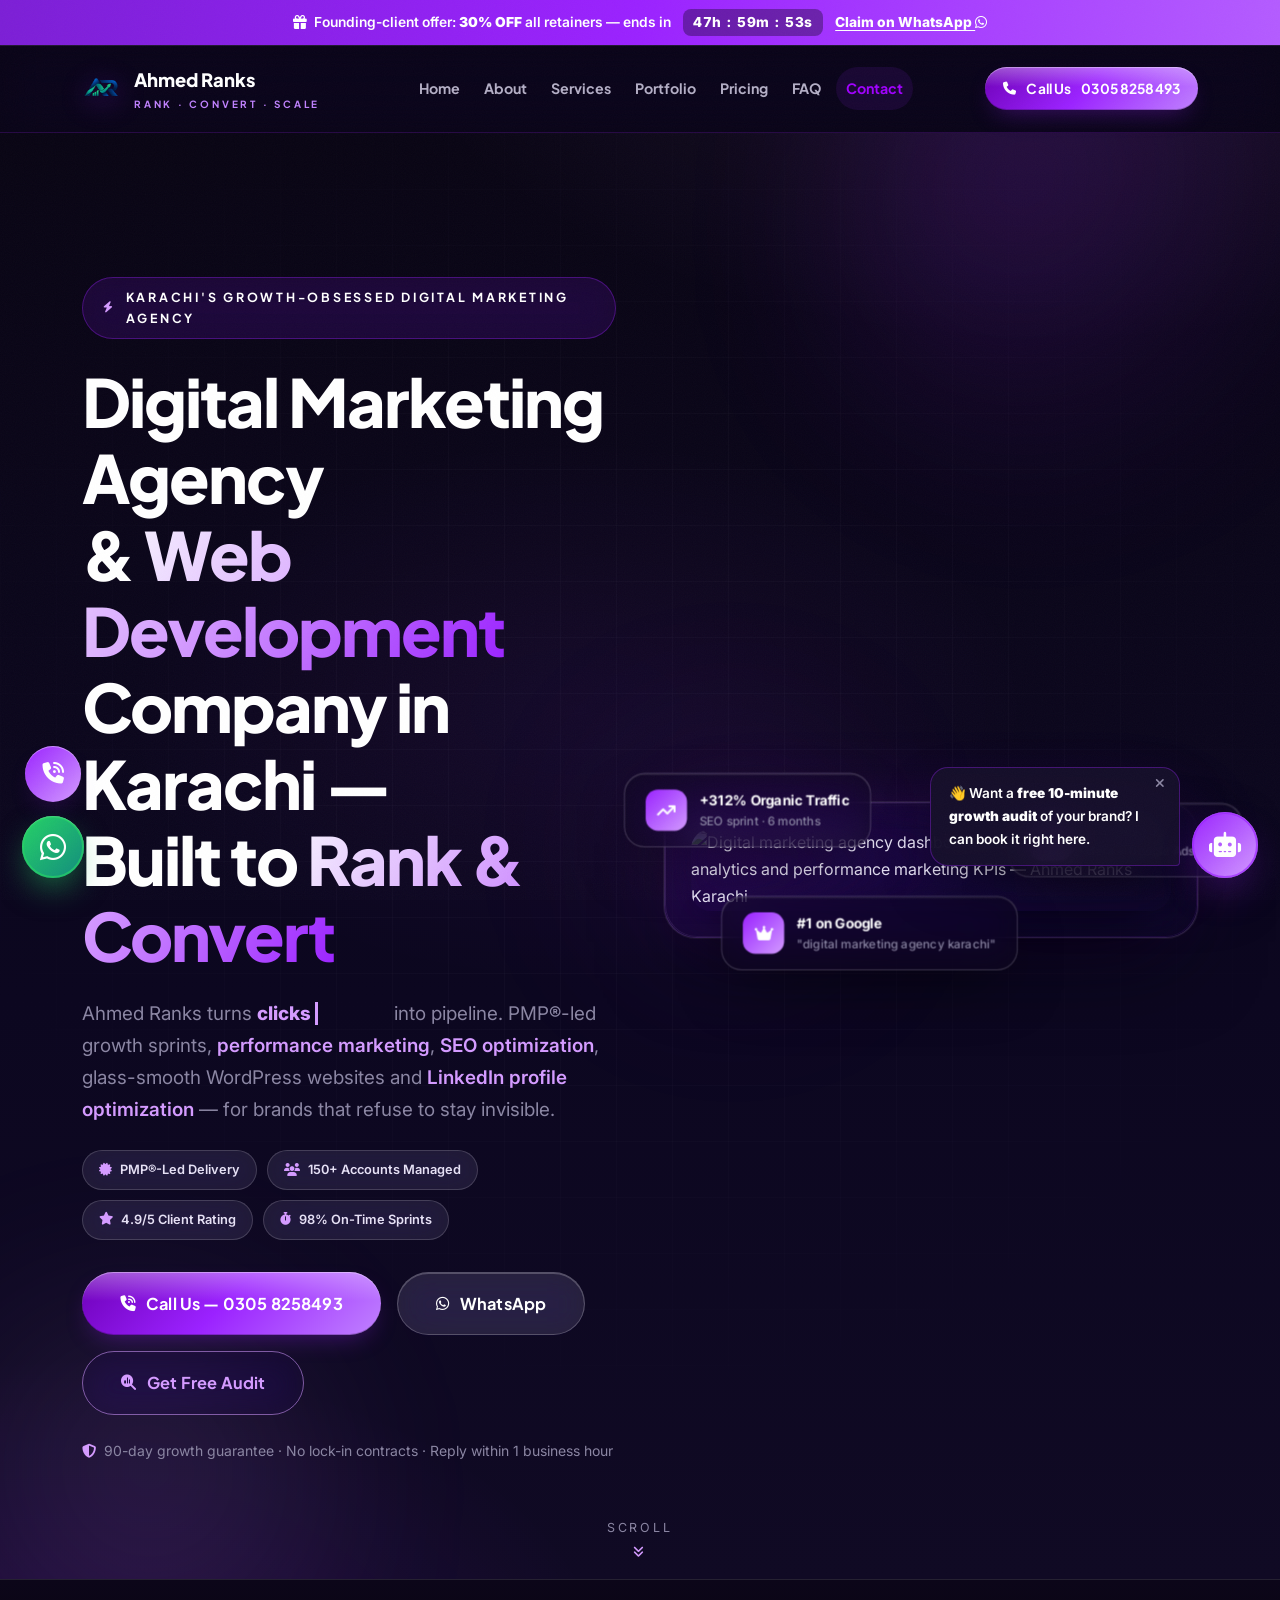
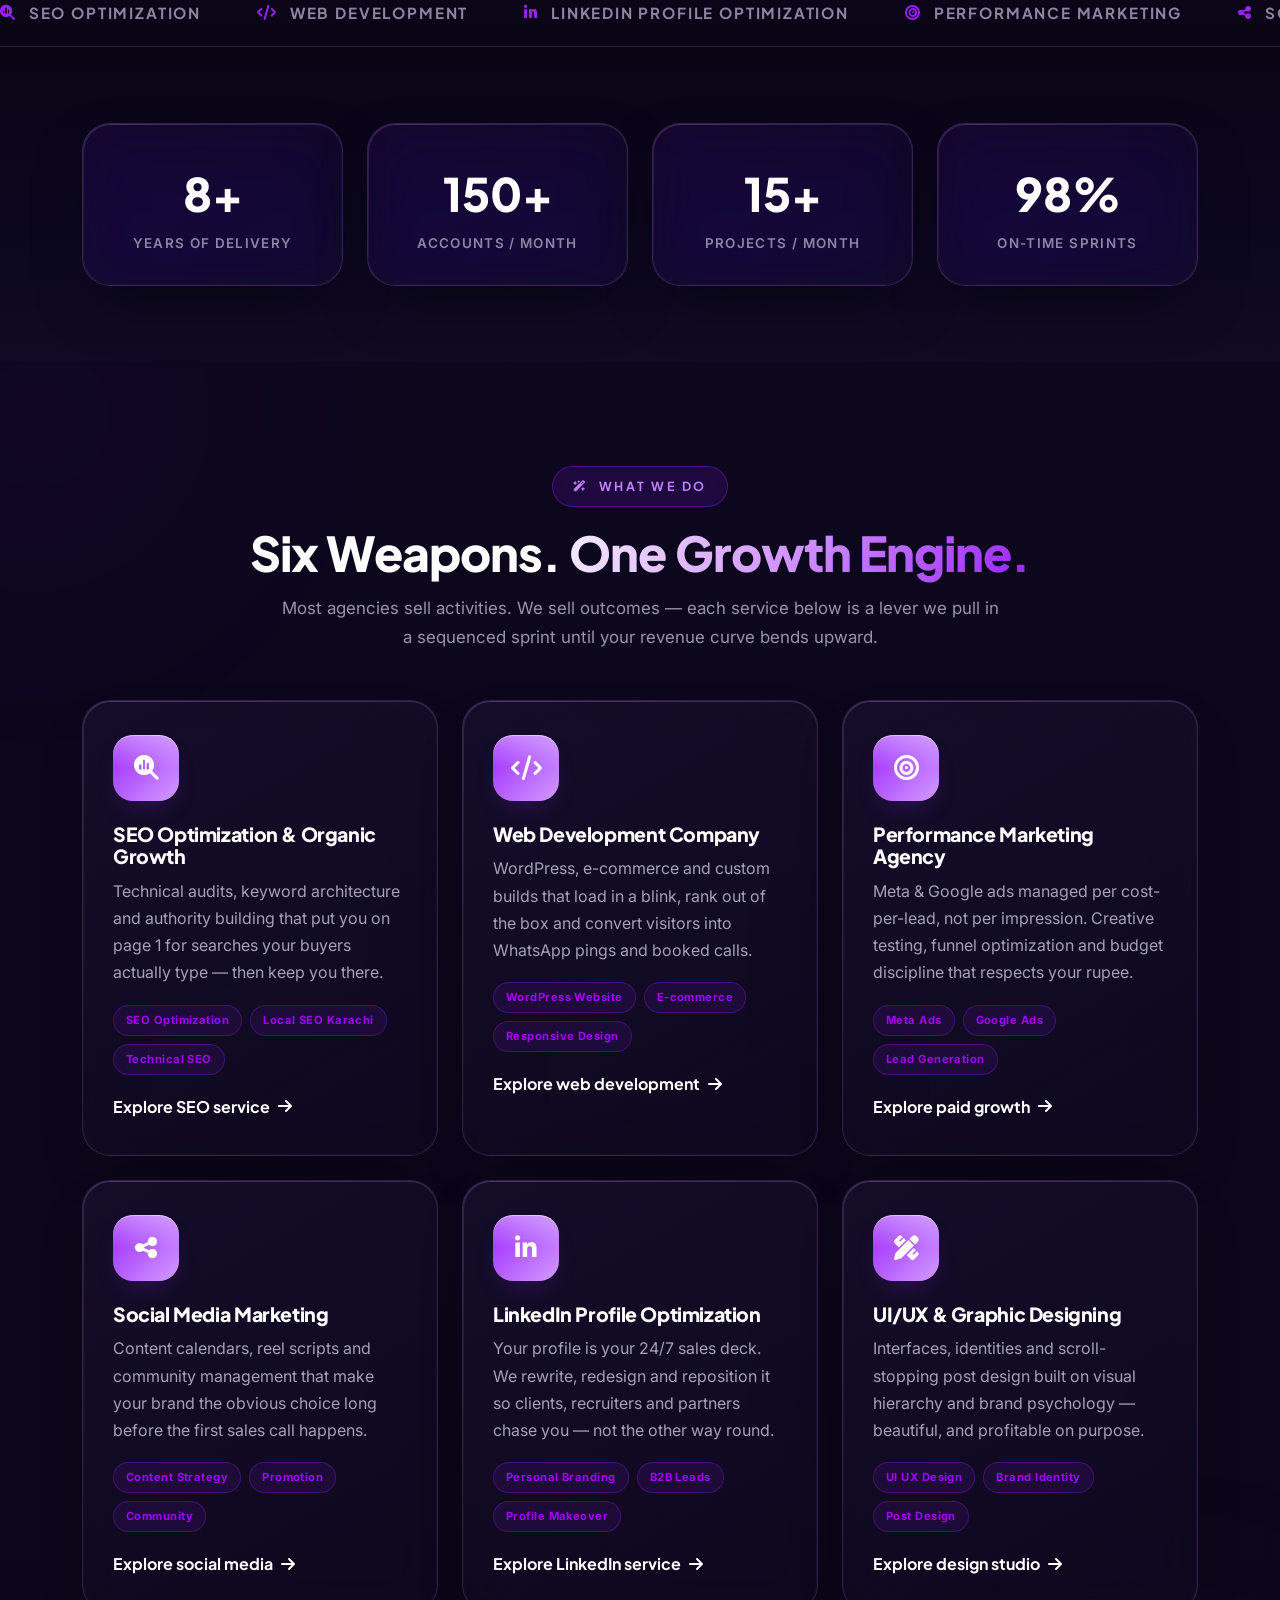
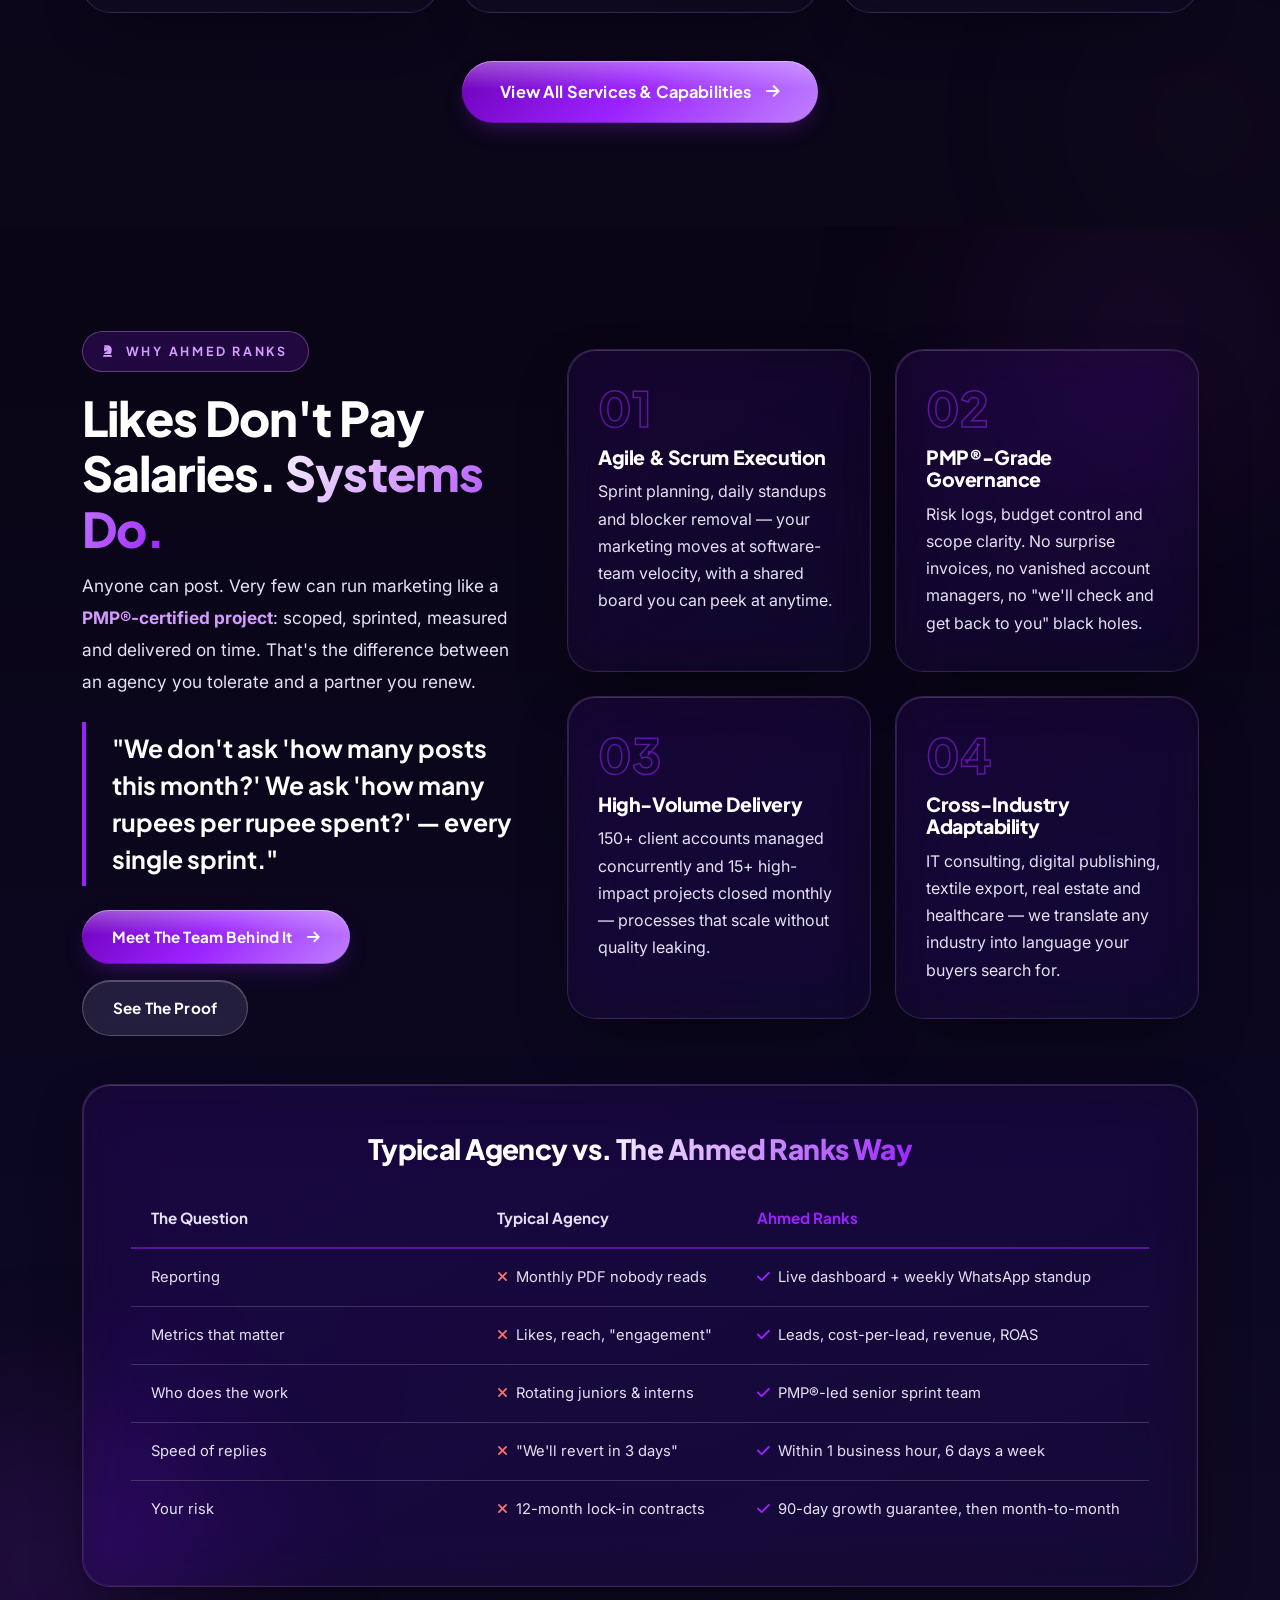
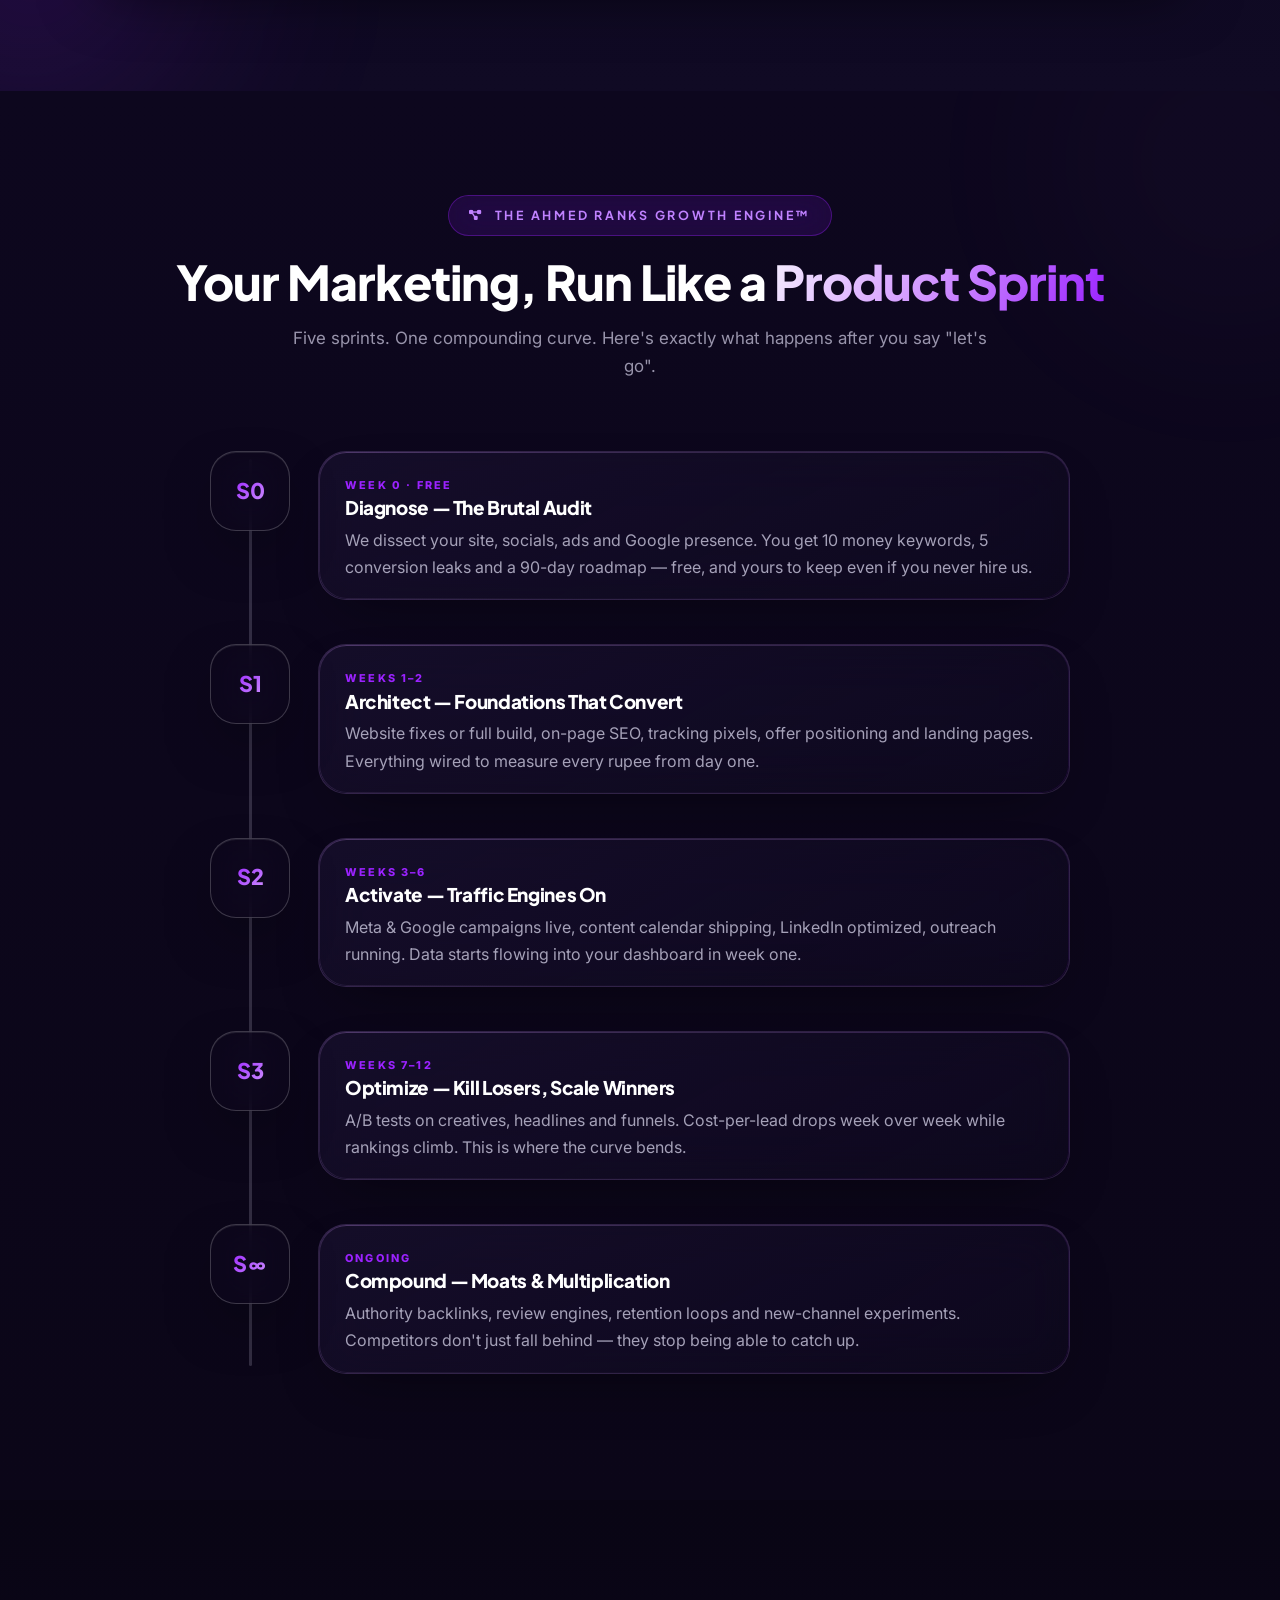
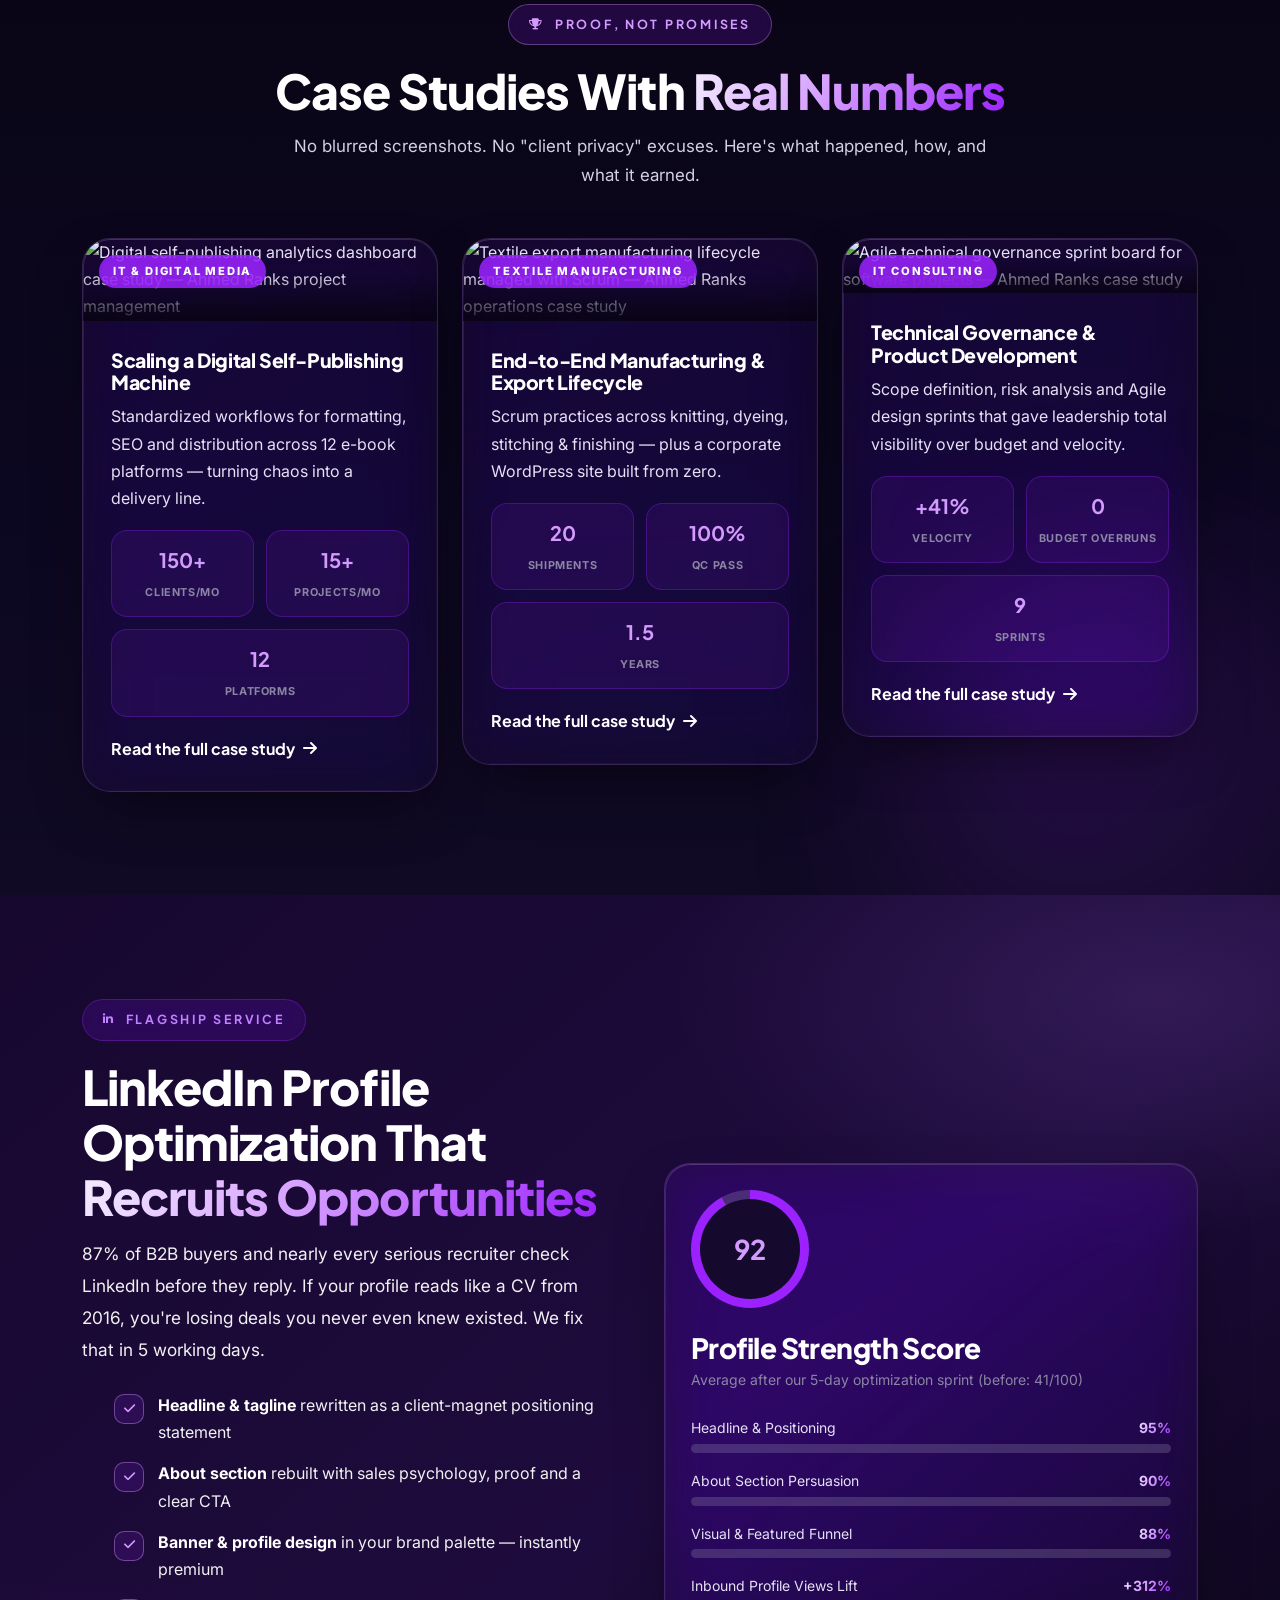
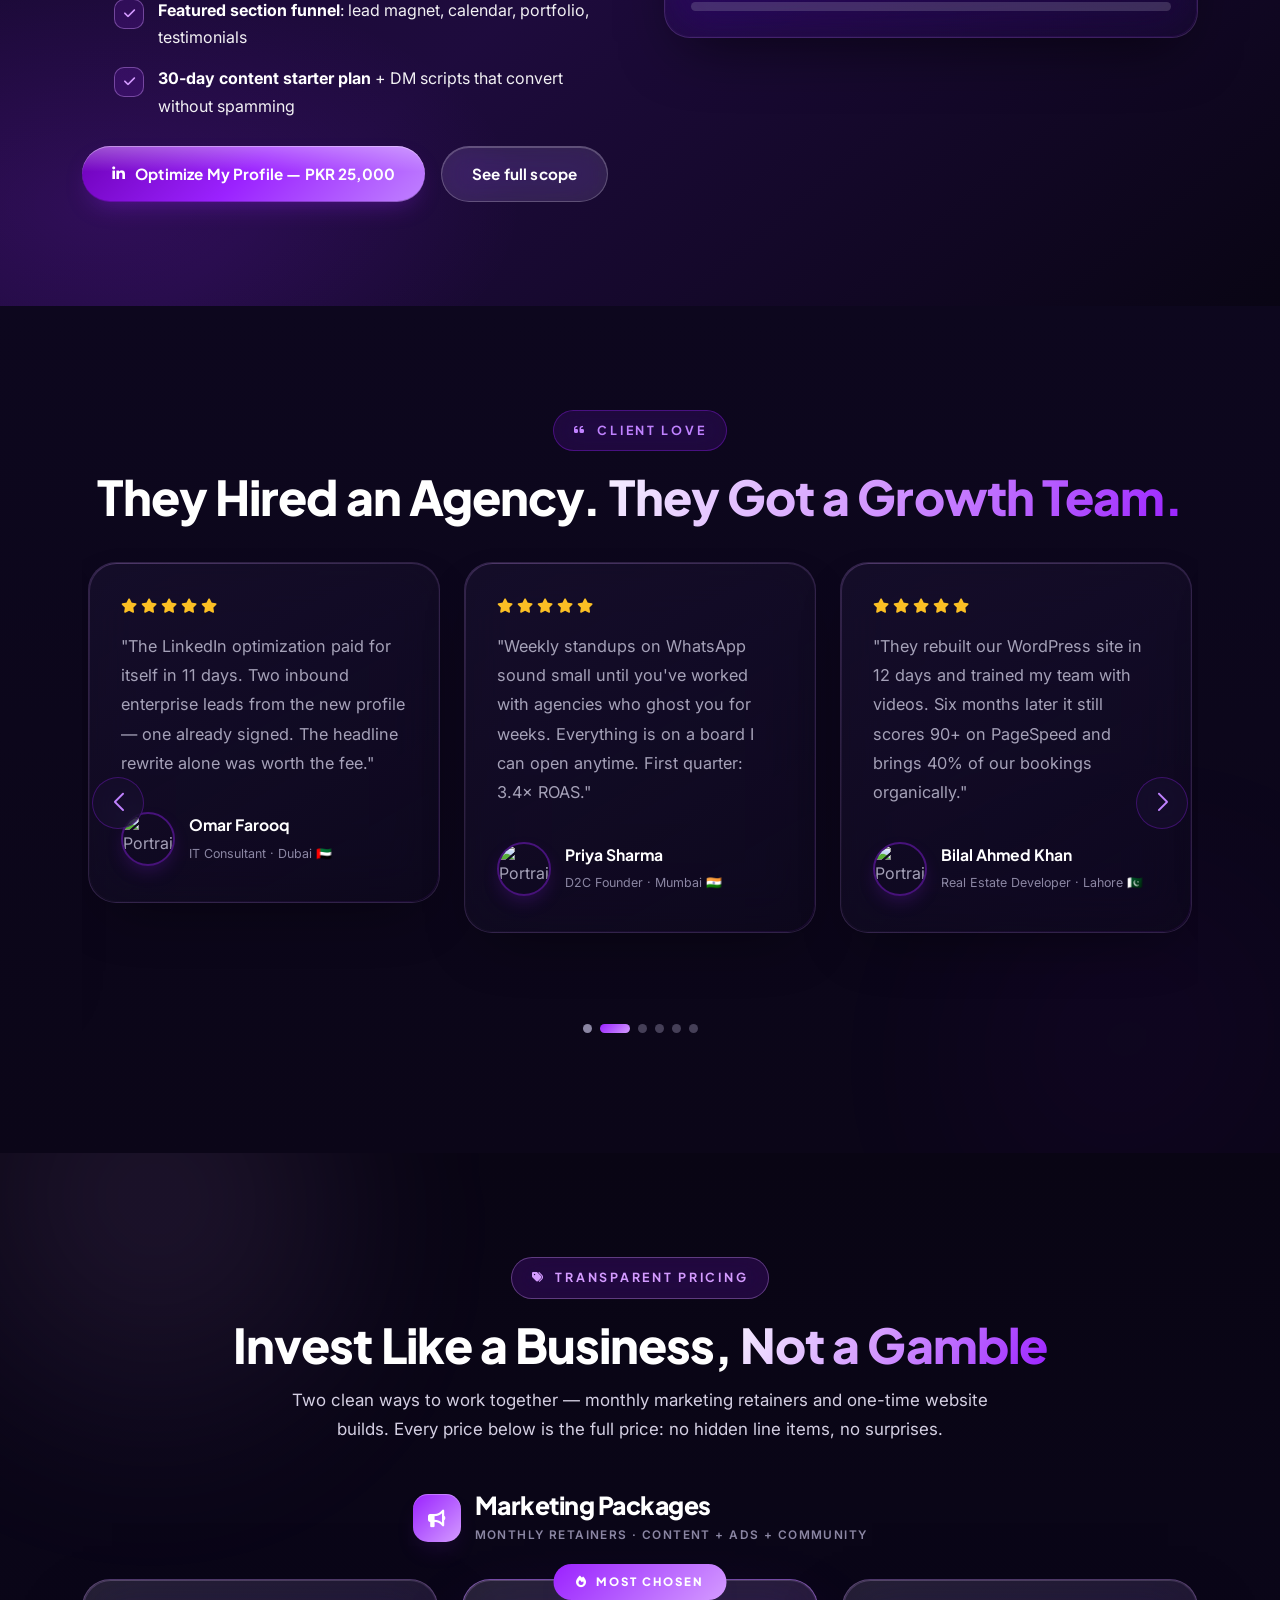
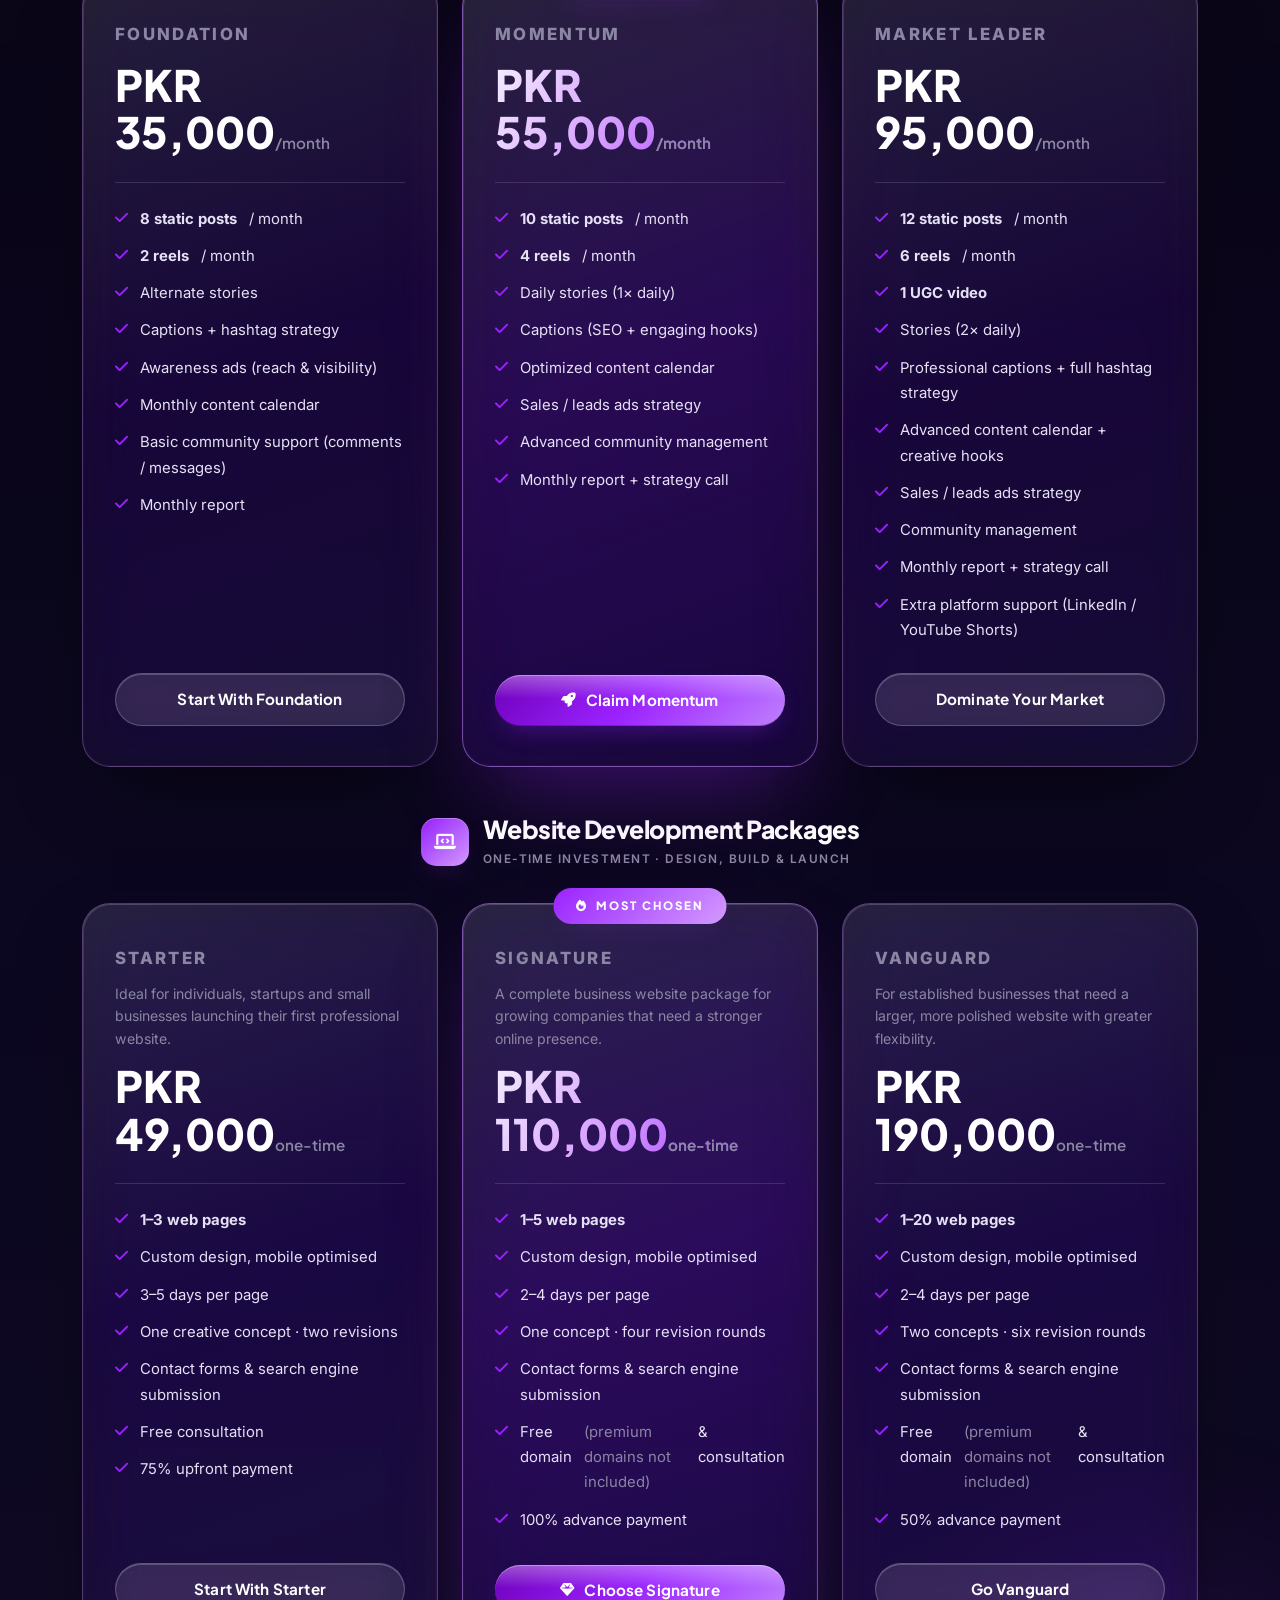
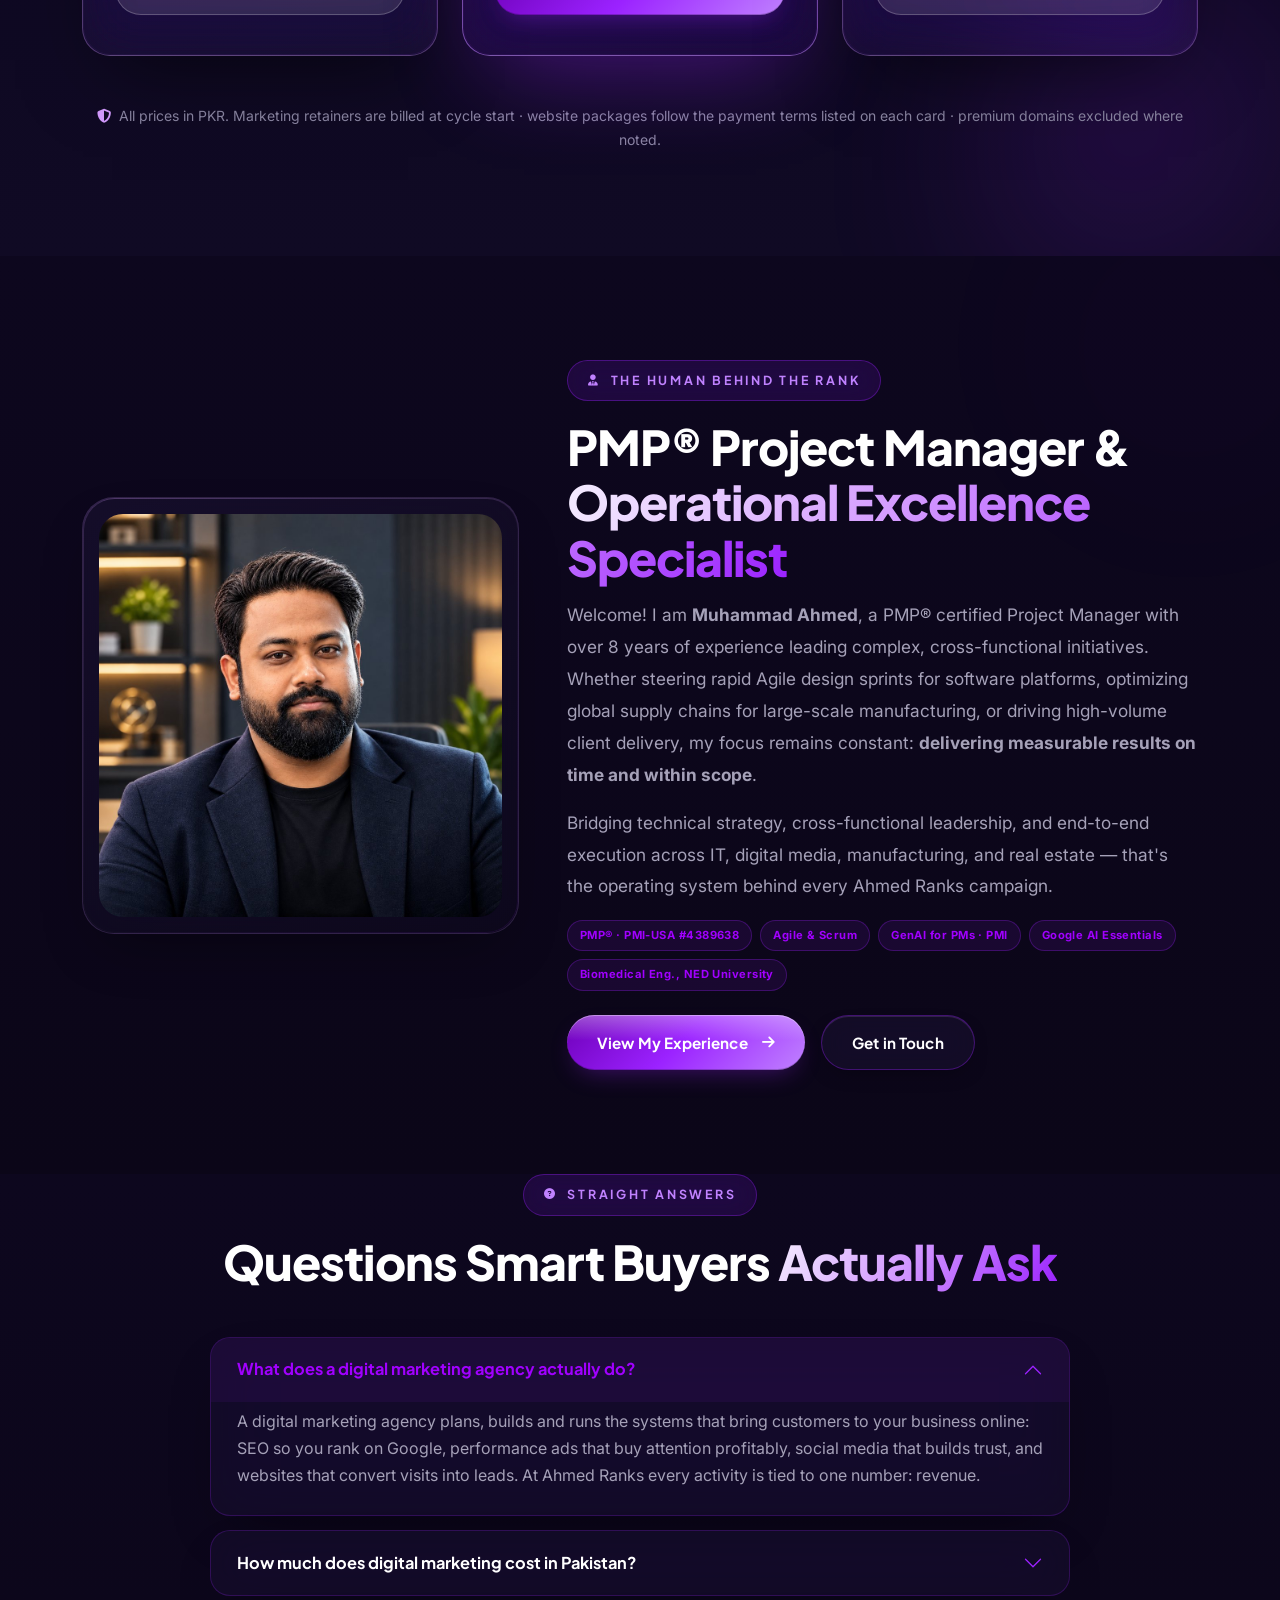
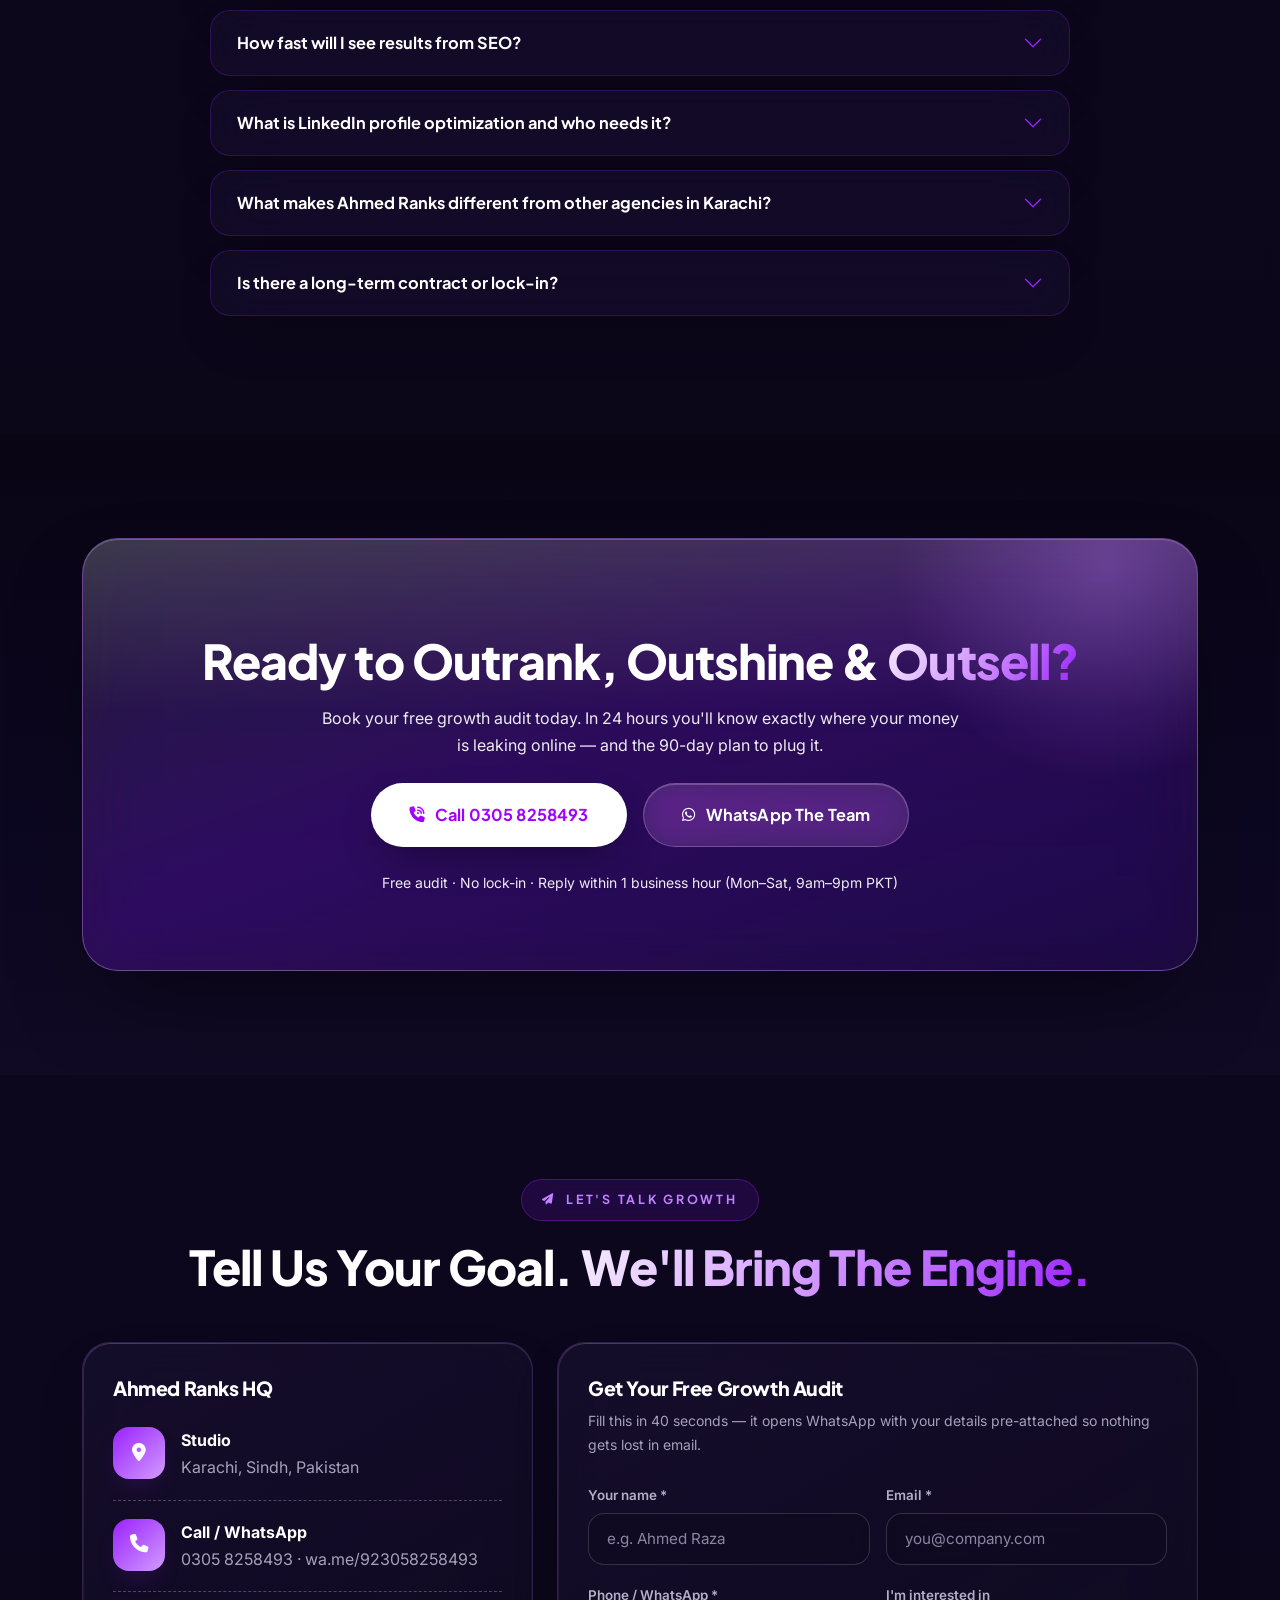
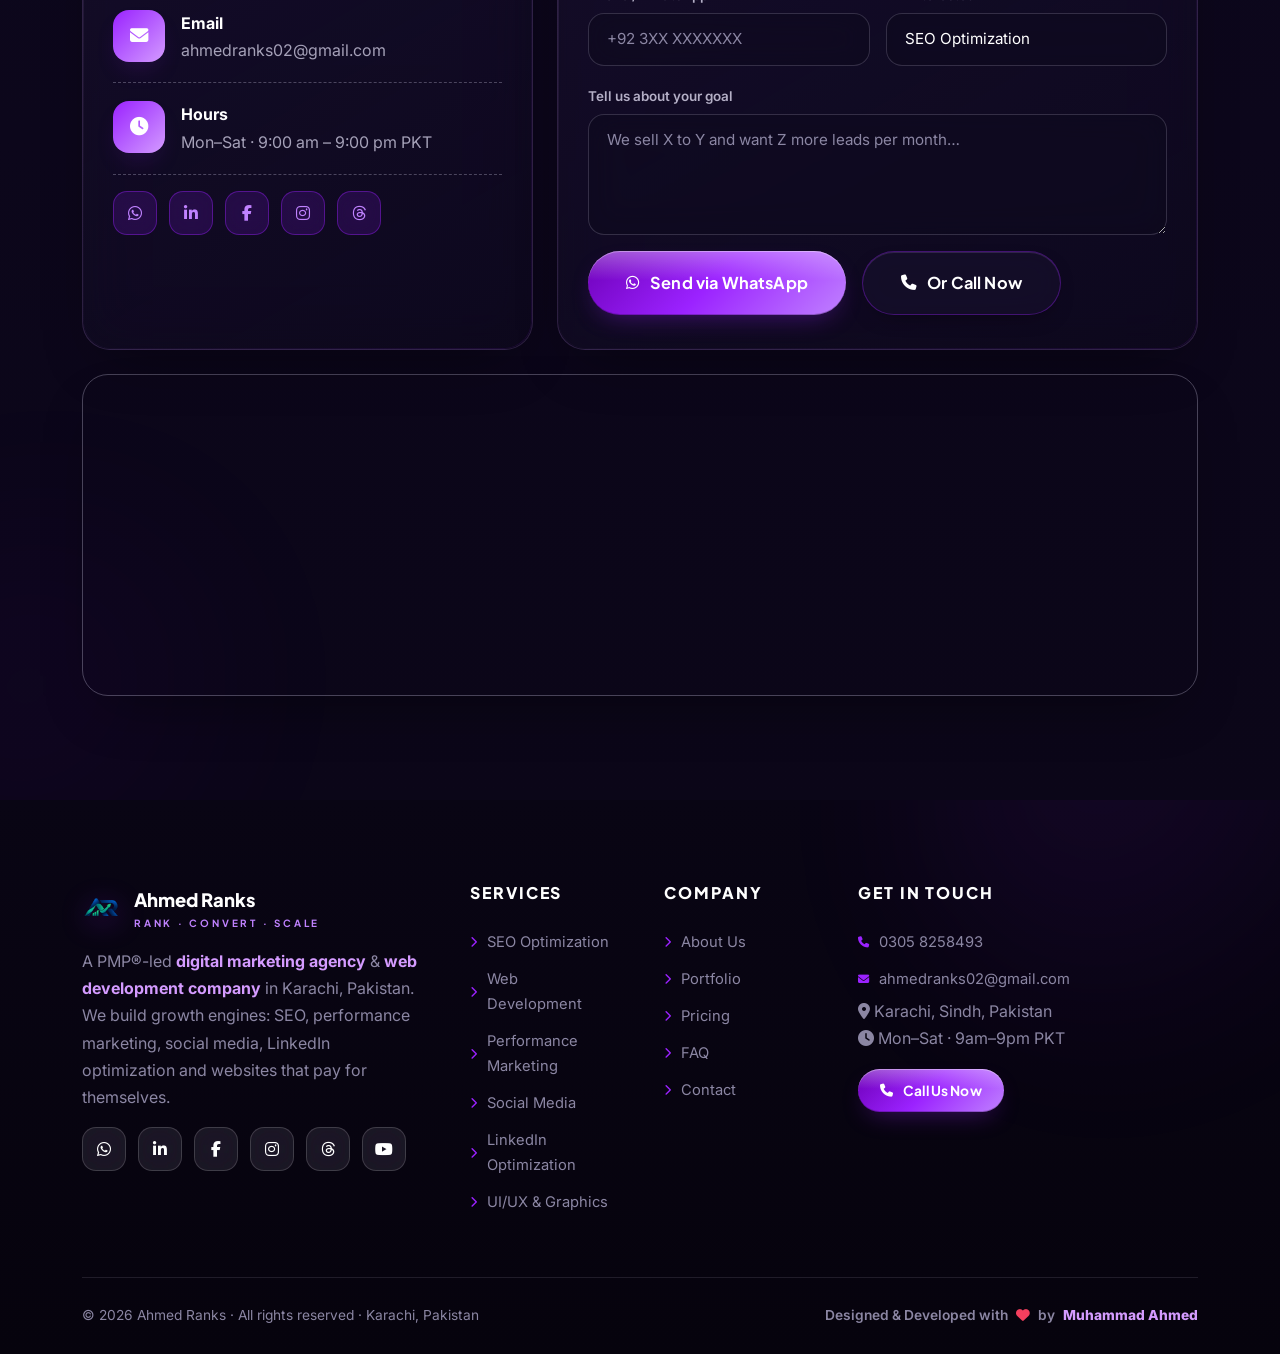
==== commit c048cd13: "Add files via upload" ====
--- a/index.html
+++ b/index.html
@@ -10,7 +10,7 @@
   <meta charset="UTF-8">
   <meta name="viewport" content="width=device-width, initial-scale=1, viewport-fit=cover">
   <title>Ahmed Ranks® | Digital Marketing Agency & Web Development Company in Karachi</title>
-  <meta name="description" content="Ahmed Ranks is a PMP®-led digital marketing agency & web development company in Karachi. SEO optimization, LinkedIn profile optimization, performance marketing, WordPress websites & lead generation that turn clicks into clients. Call 0334 3706275.">
+  <meta name="description" content="Ahmed Ranks is a PMP®-led digital marketing agency & web development company in Karachi. SEO optimization, LinkedIn profile optimization, performance marketing, WordPress websites & lead generation that turn clicks into clients. Call 0305 8258493.">
   <meta name="keywords" content="digital marketing agency, web development company, linkedin profile optimization, performance marketing agency, SEO optimization Karachi, social media marketing Pakistan, WordPress website development, lead generation services, UI UX design agency, graphic designing Karachi, Agile project management, Meta ads management, Google Ads expert Pakistan, e-commerce website development Karachi, personal branding Pakistan, digital marketing services Karachi">
   <meta name="author" content="Muhammad Ahmed — Ahmed Ranks">
   <meta name="robots" content="index, follow, max-image-preview:large, max-snippet:-1">
@@ -41,6 +41,8 @@
   <!-- Fonts: Plus Jakarta Sans (headings) + Inter (body) -->
   <link rel="preconnect" href="https://fonts.googleapis.com">
   <link rel="preconnect" href="https://fonts.gstatic.com" crossorigin>
+  <link rel="preconnect" href="https://images.unsplash.com" crossorigin>
+  <link rel="dns-prefetch" href="https://cdn.jsdelivr.net">
   <link href="https://fonts.googleapis.com/css2?family=Plus+Jakarta+Sans:wght@500;600;700;800&family=Inter:wght@400;500;600;700&display=swap" rel="stylesheet">
 
   <!-- Libraries (updated CDNs) -->
@@ -65,9 +67,9 @@
         "url": "https://ahmedranks.com/",
         "logo": "https://ahmedranks.com/assets/logo.png",
         "image": "https://ahmedranks.com/assets/logo.png",
-        "telephone": "+92-334-3706275",
-        "email": "ahmedranks@gmail.com",
-        "priceRange": "PKR 25,000 - PKR 185,000",
+        "telephone": "+92-305-8258493",
+        "email": "ahmedranks02@gmail.com",
+        "priceRange": "PKR 25,000 - PKR 190,000",
         "currenciesAccepted": "PKR",
         "address": { "@type": "PostalAddress", "addressLocality": "Karachi", "addressRegion": "Sindh", "addressCountry": "PK" },
         "geo": { "@type": "GeoCoordinates", "latitude": 24.8607, "longitude": 67.0011 },
@@ -87,7 +89,7 @@
             { "@type": "Offer", "itemOffered": { "@type": "Service", "name": "UI/UX & Graphic Design" } }
           ]
         },
-        "sameAs": ["https://wa.me/923343706275", "https://mahmedpro.com"]
+        "sameAs": ["https://www.linkedin.com/in/muhammadahmedpmipmp", "https://www.facebook.com/profile.php?id=61595373815681", "https://www.instagram.com/ahmedranks02/", "https://www.threads.net/@ahmedranks02", "https://wa.me/923058258493", "https://mahmedpro.com"]
       },
       {
         "@type": "Person",
@@ -95,8 +97,9 @@
         "name": "Muhammad Ahmed",
         "image": "https://ahmedranks.com/assets/muhammad-ahmed.jpg",
         "jobTitle": "Founder, PMP® Certified Project Manager & Digital Strategist",
-        "email": "ahmedranks@gmail.com",
+        "email": "ahmedranks02@gmail.com",
         "url": "https://mahmedpro.com",
+        "sameAs": ["https://www.linkedin.com/in/muhammadahmedpmipmp"],
         "worksFor": { "@id": "https://ahmedranks.com/#agency" },
         "hasCredential": { "@type": "EducationalOccupationalCredential", "credentialCategory": "certification", "name": "Project Management Professional (PMP®)", "serialNumber": "4389638", "recognizedBy": { "@type": "Organization", "name": "Project Management Institute (PMI-USA)" } },
         "knowsAbout": ["Project Management","Agile & Scrum","Digital Marketing","SEO Optimization","Web Development","UI UX Design","Social Media Marketing","Lead Generation","Performance Marketing","LinkedIn Profile Optimization"]
@@ -123,7 +126,7 @@
         "@id": "https://ahmedranks.com/#faq",
         "mainEntity": [
           { "@type": "Question", "name": "What does a digital marketing agency actually do?", "acceptedAnswer": { "@type": "Answer", "text": "A digital marketing agency plans, builds and runs the systems that bring customers to your business online: SEO so you rank on Google, performance ads that buy attention profitably, social media that builds trust, and websites that convert visits into leads. At Ahmed Ranks every activity is tied to one number: revenue." } },
-          { "@type": "Question", "name": "How much does digital marketing cost in Pakistan?", "acceptedAnswer": { "@type": "Answer", "text": "Retainers at Ahmed Ranks start at PKR 45,000/month (Launchpad), PKR 95,000/month (Momentum, most popular) and PKR 1,85,000/month (Market Leader). One-off projects: WordPress websites from PKR 60,000 and LinkedIn profile optimization at PKR 25,000. Founding clients currently receive 30% off." } },
+          { "@type": "Question", "name": "How much does digital marketing cost in Pakistan?", "acceptedAnswer": { "@type": "Answer", "text": "Marketing retainers at Ahmed Ranks are PKR 35,000/month (Foundation), PKR 55,000/month (Momentum, most popular) and PKR 95,000/month (Market Leader). Website development is a one-time investment: PKR 49,000 (Starter), PKR 110,000 (Signature) and PKR 190,000 (Vanguard). Every package lists its full inclusions with no hidden charges." } },
           { "@type": "Question", "name": "How fast will I see results from SEO?", "acceptedAnswer": { "@type": "Answer", "text": "Technical fixes and conversion improvements show within 2–4 weeks. Meaningful ranking movement for competitive commercial keywords typically appears in 90–120 days, compounding monthly afterwards. We report rankings, traffic, leads and revenue in plain English every month." } },
           { "@type": "Question", "name": "What is LinkedIn profile optimization and who needs it?", "acceptedAnswer": { "@type": "Answer", "text": "LinkedIn profile optimization rewrites your headline, About section, experience and featured media so your profile sells you before the first call. It is built for founders, freelancers, consultants, sales leaders and job seekers who want inbound clients, offers and recruiter attention." } },
           { "@type": "Question", "name": "What makes Ahmed Ranks different from other agencies in Karachi?", "acceptedAnswer": { "@type": "Answer", "text": "We are led by a PMP® certified project manager, so your marketing runs like a product team: weekly sprints, shared boards, standups on WhatsApp and a 90-day growth guarantee. No vanity metrics, no junior hand-offs, no disappearing act after payment." } },
@@ -145,7 +148,7 @@
     <div class="container d-flex flex-wrap justify-content-center align-items-center gap-2">
       <span><i class="fa-solid fa-gift me-1"></i> Founding-client offer: <strong>30% OFF</strong> all retainers — ends in</span>
       <span class="cd-inline" data-countdown aria-label="Offer countdown"><span class="cd-h">48</span>h : <span class="cd-m">00</span>m : <span class="cd-s">00</span>s</span>
-      <a href="https://wa.me/923343706275?text=Assalam-o-Alaikum!%20I%20want%20to%20claim%20the%2030%25%20founding%20discount." target="_blank" rel="noopener">Claim on WhatsApp <i class="fa-brands fa-whatsapp"></i></a>
+      <a href="https://wa.me/923058258493?text=Assalam-o-Alaikum!%20I%20want%20to%20claim%20the%2030%25%20founding%20discount." target="_blank" rel="noopener">Claim on WhatsApp <i class="fa-brands fa-whatsapp"></i></a>
     </div>
   </div>
 
@@ -170,8 +173,8 @@
           <li class="nav-item"><a class="nav-link" href="#contact">Contact</a></li>
         </ul>
         <div class="nav-cta">
-          <a class="btn-liquid btn-call" href="tel:+923343706275" aria-label="Call Ahmed Ranks now on 0334 3706275">
-            <i class="fa-solid fa-phone"></i><span>Call Us</span> <span class="d-none d-xl-inline">0334 3706275</span>
+          <a class="btn-liquid btn-call" href="tel:+923058258493" aria-label="Call Ahmed Ranks now on 0305 8258493">
+            <i class="fa-solid fa-phone"></i><span>Call Us</span> <span class="d-none d-xl-inline">0305 8258493</span>
           </a>
         </div>
       </div>
@@ -195,8 +198,8 @@
         <li class="nav-item"><a class="nav-link" href="#contact">Contact</a></li>
       </ul>
       <div class="d-grid gap-2 mt-4">
-        <a class="btn-liquid btn-call" href="tel:+923343706275"><i class="fa-solid fa-phone"></i> Call 0334 3706275</a>
-        <a class="btn-glass" href="https://wa.me/923343706275" target="_blank" rel="noopener"><i class="fa-brands fa-whatsapp"></i> WhatsApp Us</a>
+        <a class="btn-liquid btn-call" href="tel:+923058258493"><i class="fa-solid fa-phone"></i> Call 0305 8258493</a>
+        <a class="btn-glass" href="https://wa.me/923058258493" target="_blank" rel="noopener"><i class="fa-brands fa-whatsapp"></i> WhatsApp Us</a>
       </div>
     </div>
   </div>
@@ -231,8 +234,8 @@
               <span class="hero-badge"><i class="fa-solid fa-stopwatch"></i> 98% On-Time Sprints</span>
             </div>
             <div class="hero-cta d-flex flex-wrap gap-3 mt-4 pt-2">
-              <a class="btn-liquid btn-lg-xl btn-call" href="tel:+923343706275"><i class="fa-solid fa-phone-volume"></i> Call Us — 0334 3706275</a>
-              <a class="btn-glass btn-lg-xl" href="https://wa.me/923343706275?text=Assalam-o-Alaikum%20Ahmed%20Ranks!%20I%20want%20a%20free%20growth%20audit." target="_blank" rel="noopener"><i class="fa-brands fa-whatsapp"></i> WhatsApp</a>
+              <a class="btn-liquid btn-lg-xl btn-call" href="tel:+923058258493"><i class="fa-solid fa-phone-volume"></i> Call Us — 0305 8258493</a>
+              <a class="btn-glass btn-lg-xl" href="https://wa.me/923058258493?text=Assalam-o-Alaikum%20Ahmed%20Ranks!%20I%20want%20a%20free%20growth%20audit." target="_blank" rel="noopener"><i class="fa-brands fa-whatsapp"></i> WhatsApp</a>
               <a class="btn-outline btn-lg-xl" href="#contact"><i class="fa-solid fa-magnifying-glass-chart"></i> Get Free Audit</a>
             </div>
             <p class="mt-4 mb-0 small" style="color:var(--slate-400);"><i class="fa-solid fa-shield-halved text-emerald me-1"></i> 90-day growth guarantee · No lock-in contracts · Reply within 1 business hour</p>
@@ -240,7 +243,7 @@
           <div class="col-lg-6">
             <div class="hero-visual">
               <div class="glass hero-panel tilt">
-                <img src="https://images.unsplash.com/photo-1460925895917-afdab827c52f?auto=format&fit=crop&w=1200&q=70" alt="Digital marketing agency dashboard showing SEO growth analytics and performance marketing KPIs — Ahmed Ranks Karachi" loading="eager" fetchpriority="high">
+                <img src="https://images.unsplash.com/photo-1460925895917-afdab827c52f?auto=format&fit=crop&w=1200&q=70" alt="Digital marketing agency dashboard showing SEO growth analytics and performance marketing KPIs — Ahmed Ranks Karachi" loading="eager" fetchpriority="high" width="1200" height="800">
               </div>
               <div class="float-chip fc-1 tilt-pop"><span class="chip-ico"><i class="fa-solid fa-arrow-trend-up"></i></span><span>+312% Organic Traffic<small>SEO sprint · 6 months</small></span></div>
               <div class="float-chip fc-2 tilt-pop"><span class="chip-ico"><i class="fa-solid fa-bullseye"></i></span><span>3.8× ROAS<small>Meta + Google Ads · Q2</small></span></div>
@@ -481,7 +484,7 @@
             <article class="glass case-card tilt">
               <div class="case-media">
                 <span class="case-industry">IT & Digital Media</span>
-                <img src="https://images.unsplash.com/photo-1551288049-bebda4e38f71?auto=format&fit=crop&w=900&q=70" alt="Digital self-publishing analytics dashboard case study — Ahmed Ranks project management" loading="lazy">
+                <img src="https://images.unsplash.com/photo-1551288049-bebda4e38f71?auto=format&fit=crop&w=900&q=70" alt="Digital self-publishing analytics dashboard case study — Ahmed Ranks project management" loading="lazy" width="900" height="600">
               </div>
               <div class="case-body">
                 <h3 class="card-title-h3">Scaling a Digital Self-Publishing Machine</h3>
@@ -499,7 +502,7 @@
             <article class="glass case-card tilt">
               <div class="case-media">
                 <span class="case-industry">Textile Manufacturing</span>
-                <img src="https://images.unsplash.com/photo-1553877522-43269d4ea984?auto=format&fit=crop&w=900&q=70" alt="Textile export manufacturing lifecycle managed with Scrum — Ahmed Ranks operations case study" loading="lazy">
+                <img src="https://images.unsplash.com/photo-1553877522-43269d4ea984?auto=format&fit=crop&w=900&q=70" alt="Textile export manufacturing lifecycle managed with Scrum — Ahmed Ranks operations case study" loading="lazy" width="900" height="600">
               </div>
               <div class="case-body">
                 <h3 class="card-title-h3">End-to-End Manufacturing & Export Lifecycle</h3>
@@ -517,7 +520,7 @@
             <article class="glass case-card tilt">
               <div class="case-media">
                 <span class="case-industry">IT Consulting</span>
-                <img src="https://images.unsplash.com/photo-1542744173-8e7e53415bb0?auto=format&fit=crop&w=900&q=70" alt="Agile technical governance sprint board for software projects — Ahmed Ranks case study" loading="lazy">
+                <img src="https://images.unsplash.com/photo-1542744173-8e7e53415bb0?auto=format&fit=crop&w=900&q=70" alt="Agile technical governance sprint board for software projects — Ahmed Ranks case study" loading="lazy" width="900" height="600">
               </div>
               <div class="case-body">
                 <h3 class="card-title-h3">Technical Governance & Product Development</h3>
@@ -551,7 +554,7 @@
               <li><i class="fa-solid fa-check"></i><span><b>30-day content starter plan</b> + DM scripts that convert without spamming</span></li>
             </ul>
             <div class="d-flex flex-wrap gap-3" data-reveal>
-              <a class="btn-liquid" href="https://wa.me/923343706275?text=Assalam-o-Alaikum!%20I%20want%20LinkedIn%20Profile%20Optimization." target="_blank" rel="noopener"><i class="fa-brands fa-linkedin-in"></i> Optimize My Profile — PKR 25,000</a>
+              <a class="btn-liquid" href="https://wa.me/923058258493?text=Assalam-o-Alaikum!%20I%20want%20LinkedIn%20Profile%20Optimization." target="_blank" rel="noopener"><i class="fa-brands fa-linkedin-in"></i> Optimize My Profile — PKR 25,000</a>
               <a class="btn-glass" href="services.html#linkedin">See full scope</a>
             </div>
           </div>
@@ -589,32 +592,32 @@
             <div class="swiper-slide"><div class="glass-light testi-card">
               <div class="testi-stars" aria-label="5 star rating"><i class="fa-solid fa-star"></i><i class="fa-solid fa-star"></i><i class="fa-solid fa-star"></i><i class="fa-solid fa-star"></i><i class="fa-solid fa-star"></i></div>
               <p class="testi-quote">"We'd burned through two agencies before Ahmed Ranks. First month they fixed our site speed and tracking; third month we were on page 1 for three money keywords. Our lead cost dropped 58%. These people actually run marketing like engineers."</p>
-              <div class="testi-person"><img src="https://images.unsplash.com/photo-1573496359142-b8d87734a5a2?auto=format&fit=crop&w=200&q=70" alt="Portrait of client Ayesha Siddiqui, fashion brand owner in Karachi" loading="lazy"><span><b>Ayesha Siddiqui</b><small>Fashion Brand Owner · Karachi 🇵🇰</small></span></div>
+              <div class="testi-person"><img src="https://images.unsplash.com/photo-1573496359142-b8d87734a5a2?auto=format&fit=crop&w=200&q=70" alt="Portrait of client Ayesha Siddiqui, fashion brand owner in Karachi" loading="lazy" width="200" height="200"><span><b>Ayesha Siddiqui</b><small>Fashion Brand Owner · Karachi 🇵🇰</small></span></div>
             </div></div>
             <div class="swiper-slide"><div class="glass-light testi-card">
               <div class="testi-stars" aria-label="5 star rating"><i class="fa-solid fa-star"></i><i class="fa-solid fa-star"></i><i class="fa-solid fa-star"></i><i class="fa-solid fa-star"></i><i class="fa-solid fa-star"></i></div>
               <p class="testi-quote">"The LinkedIn optimization paid for itself in 11 days. Two inbound enterprise leads from the new profile — one already signed. The headline rewrite alone was worth the fee."</p>
-              <div class="testi-person"><img src="https://images.unsplash.com/photo-1560250097-0b93528c311a?auto=format&fit=crop&w=200&q=70" alt="Portrait of client Omar Farooq, IT consultant in Dubai" loading="lazy"><span><b>Omar Farooq</b><small>IT Consultant · Dubai 🇦🇪</small></span></div>
+              <div class="testi-person"><img src="https://images.unsplash.com/photo-1560250097-0b93528c311a?auto=format&fit=crop&w=200&q=70" alt="Portrait of client Omar Farooq, IT consultant in Dubai" loading="lazy" width="200" height="200"><span><b>Omar Farooq</b><small>IT Consultant · Dubai 🇦🇪</small></span></div>
             </div></div>
             <div class="swiper-slide"><div class="glass-light testi-card">
               <div class="testi-stars" aria-label="5 star rating"><i class="fa-solid fa-star"></i><i class="fa-solid fa-star"></i><i class="fa-solid fa-star"></i><i class="fa-solid fa-star"></i><i class="fa-solid fa-star"></i></div>
               <p class="testi-quote">"Weekly standups on WhatsApp sound small until you've worked with agencies who ghost you for weeks. Everything is on a board I can open anytime. First quarter: 3.4× ROAS."</p>
-              <div class="testi-person"><img src="https://images.unsplash.com/photo-1544005313-94ddf0286df2?auto=format&fit=crop&w=200&q=70" alt="Portrait of client Priya Sharma, D2C founder in Mumbai" loading="lazy"><span><b>Priya Sharma</b><small>D2C Founder · Mumbai 🇮🇳</small></span></div>
+              <div class="testi-person"><img src="https://images.unsplash.com/photo-1544005313-94ddf0286df2?auto=format&fit=crop&w=200&q=70" alt="Portrait of client Priya Sharma, D2C founder in Mumbai" loading="lazy" width="200" height="200"><span><b>Priya Sharma</b><small>D2C Founder · Mumbai 🇮🇳</small></span></div>
             </div></div>
             <div class="swiper-slide"><div class="glass-light testi-card">
               <div class="testi-stars" aria-label="5 star rating"><i class="fa-solid fa-star"></i><i class="fa-solid fa-star"></i><i class="fa-solid fa-star"></i><i class="fa-solid fa-star"></i><i class="fa-solid fa-star"></i></div>
               <p class="testi-quote">"They rebuilt our WordPress site in 12 days and trained my team with videos. Six months later it still scores 90+ on PageSpeed and brings 40% of our bookings organically."</p>
-              <div class="testi-person"><img src="https://images.unsplash.com/photo-1507003211169-0a1dd7228f2d?auto=format&fit=crop&w=200&q=70" alt="Portrait of client Bilal Ahmed Khan, real estate developer in Lahore" loading="lazy"><span><b>Bilal Ahmed Khan</b><small>Real Estate Developer · Lahore 🇵🇰</small></span></div>
+              <div class="testi-person"><img src="https://images.unsplash.com/photo-1507003211169-0a1dd7228f2d?auto=format&fit=crop&w=200&q=70" alt="Portrait of client Bilal Ahmed Khan, real estate developer in Lahore" loading="lazy" width="200" height="200"><span><b>Bilal Ahmed Khan</b><small>Real Estate Developer · Lahore 🇵🇰</small></span></div>
             </div></div>
             <div class="swiper-slide"><div class="glass-light testi-card">
               <div class="testi-stars" aria-label="5 star rating"><i class="fa-solid fa-star"></i><i class="fa-solid fa-star"></i><i class="fa-solid fa-star"></i><i class="fa-solid fa-star"></i><i class="fa-solid fa-star"></i></div>
               <p class="testi-quote">"As a clinic, we needed trust, not tricks. Their content strategy made us the most-referenced dental page in Karachi. Bookings up 71% quarter over quarter."</p>
-              <div class="testi-person"><img src="https://images.unsplash.com/photo-1573497019940-1c28c88b4f3e?auto=format&fit=crop&w=200&q=70" alt="Portrait of client Dr. Fatima Noor, dental clinic director in Islamabad" loading="lazy"><span><b>Dr. Fatima Noor</b><small>Dental Clinic Director · Islamabad 🇵🇰</small></span></div>
+              <div class="testi-person"><img src="https://images.unsplash.com/photo-1573497019940-1c28c88b4f3e?auto=format&fit=crop&w=200&q=70" alt="Portrait of client Dr. Fatima Noor, dental clinic director in Islamabad" loading="lazy" width="200" height="200"><span><b>Dr. Fatima Noor</b><small>Dental Clinic Director · Islamabad 🇵🇰</small></span></div>
             </div></div>
             <div class="swiper-slide"><div class="glass-light testi-card">
               <div class="testi-stars" aria-label="5 star rating"><i class="fa-solid fa-star"></i><i class="fa-solid fa-star"></i><i class="fa-solid fa-star"></i><i class="fa-solid fa-star"></i><i class="fa-solid fa-star"></i></div>
               <p class="testi-quote">"Meta ads managed with actual discipline: weekly creative tests, honest kill-lists, scaled winners. Cost per lead went from $6.10 to $2.35 in eight weeks."</p>
-              <div class="testi-person"><img src="https://images.unsplash.com/photo-1506794778202-cad84cf45f1d?auto=format&fit=crop&w=200&q=70" alt="Portrait of client Abdulrahman Al-Harbi, e-commerce director in Riyadh" loading="lazy"><span><b>Abdulrahman Al-Harbi</b><small>E-commerce Director · Riyadh 🇸🇦</small></span></div>
+              <div class="testi-person"><img src="https://images.unsplash.com/photo-1506794778202-cad84cf45f1d?auto=format&fit=crop&w=200&q=70" alt="Portrait of client Abdulrahman Al-Harbi, e-commerce director in Riyadh" loading="lazy" width="200" height="200"><span><b>Abdulrahman Al-Harbi</b><small>E-commerce Director · Riyadh 🇸🇦</small></span></div>
             </div></div>
           </div>
           <div class="swiper-pagination"></div>
@@ -631,71 +634,141 @@
         <div class="blob blob-emerald" style="width:420px;height:420px;bottom:-140px;right:-120px;"></div>
       </div>
       <div class="container position-relative" style="z-index:2;">
-        <div class="text-center mb-4">
+        <div class="text-center mb-5">
           <span class="eyebrow" data-reveal><i class="fa-solid fa-tags"></i> Transparent pricing</span>
           <h2 class="section-title" id="pricingTitle" data-reveal>Invest Like a Business, <span class="text-gradient">Not a Gamble</span></h2>
-          <p class="section-sub" data-reveal>Every plan is month-to-month after the first 90-day growth cycle. Prices in PKR, results in any currency.</p>
-          <div class="d-inline-flex flex-column gap-2 mt-3" data-reveal>
-            <span class="small" style="color:var(--slate-400);"><i class="fa-solid fa-hourglass-half text-emerald me-1"></i> Founding 30% OFF ends in:</span>
-            <div class="countdown-box" data-countdown aria-label="Discount countdown">
-              <div class="cd-unit"><b class="cd-h">48</b><small>Hours</small></div><span class="cd-sep">:</span>
-              <div class="cd-unit"><b class="cd-m">00</b><small>Minutes</small></div><span class="cd-sep">:</span>
-              <div class="cd-unit"><b class="cd-s">00</b><small>Seconds</small></div>
-            </div>
+          <p class="section-sub" data-reveal>Two clean ways to work together &mdash; monthly marketing retainers and one-time website builds. Every price below is the full price: no hidden line items, no surprises.</p>
+        </div>
+
+        <!-- ============ Group 1: Marketing packages ============ -->
+        <div class="price-group-head" data-reveal>
+          <span class="pg-icon"><i class="fa-solid fa-bullhorn"></i></span>
+          <div class="text-start">
+            <h3 class="price-group-title">Marketing Packages</h3>
+            <small>Monthly retainers &middot; content + ads + community</small>
           </div>
         </div>
         <div class="row g-4 justify-content-center" data-reveal-group>
           <div class="col-md-6 col-lg-4">
             <div class="glass price-card tilt">
-              <span class="plan-name">Launchpad</span>
-              <div class="price-amount">PKR 45,000<small>/mo</small></div>
-              <span class="price-old">PKR 64,000</span>
+              <span class="plan-name">Foundation</span>
+              <div class="price-amount">PKR 35,000<small>/month</small></div>
               <ul class="price-list">
-                <li><i class="fa-solid fa-check"></i> 8 social posts + 4 stories / month</li>
-                <li><i class="fa-solid fa-check"></i> Basic on-page SEO + Google Business Profile</li>
-                <li><i class="fa-solid fa-check"></i> 1 landing page or website care plan</li>
-                <li><i class="fa-solid fa-check"></i> Monthly performance report</li>
-                <li class="off"><i class="fa-solid fa-xmark"></i> Paid ads management</li>
-                <li class="off"><i class="fa-solid fa-xmark"></i> Weekly strategy standup</li>
+                <li><i class="fa-solid fa-check"></i> <b>8 static posts</b> / month</li>
+                <li><i class="fa-solid fa-check"></i> <b>2 reels</b> / month</li>
+                <li><i class="fa-solid fa-check"></i> Alternate stories</li>
+                <li><i class="fa-solid fa-check"></i> Captions + hashtag strategy</li>
+                <li><i class="fa-solid fa-check"></i> Awareness ads (reach &amp; visibility)</li>
+                <li><i class="fa-solid fa-check"></i> Monthly content calendar</li>
+                <li><i class="fa-solid fa-check"></i> Basic community support (comments / messages)</li>
+                <li><i class="fa-solid fa-check"></i> Monthly report</li>
               </ul>
-              <a class="btn-glass mt-auto" data-confetti-click href="https://wa.me/923343706275?text=Assalam-o-Alaikum!%20I%20want%20the%20Launchpad%20plan." target="_blank" rel="noopener">Start With Launchpad</a>
+              <a class="btn-glass mt-auto" data-confetti-click href="https://wa.me/923058258493?text=Assalam-o-Alaikum!%20I%20want%20the%20Foundation%20marketing%20package%20(PKR%2035%2C000%2Fmonth)." target="_blank" rel="noopener">Start With Foundation</a>
             </div>
           </div>
           <div class="col-md-6 col-lg-4">
             <div class="glass price-card price-popular tilt">
               <span class="popular-flag"><i class="fa-solid fa-fire me-1"></i> Most Chosen</span>
               <span class="plan-name">Momentum</span>
-              <div class="price-amount text-gradient">PKR 95,000<small style="-webkit-text-fill-color:var(--slate-400);">/mo</small></div>
-              <span class="price-old">PKR 135,000</span>
+              <div class="price-amount text-gradient">PKR 55,000<small style="-webkit-text-fill-color:var(--slate-400);">/month</small></div>
               <ul class="price-list">
-                <li><i class="fa-solid fa-check"></i> 12 posts + 8 stories + 2 reels / month</li>
-                <li><i class="fa-solid fa-check"></i> Meta + Google ads management (up to 300k spend)</li>
-                <li><i class="fa-solid fa-check"></i> Full on-page SEO + 2 blog articles</li>
-                <li><i class="fa-solid fa-check"></i> Landing page + funnel optimization</li>
-                <li><i class="fa-solid fa-check"></i> Weekly WhatsApp performance standup</li>
-                <li><i class="fa-solid fa-check"></i> Live dashboard access</li>
+                <li><i class="fa-solid fa-check"></i> <b>10 static posts</b> / month</li>
+                <li><i class="fa-solid fa-check"></i> <b>4 reels</b> / month</li>
+                <li><i class="fa-solid fa-check"></i> Daily stories (1&times; daily)</li>
+                <li><i class="fa-solid fa-check"></i> Captions (SEO + engaging hooks)</li>
+                <li><i class="fa-solid fa-check"></i> Optimized content calendar</li>
+                <li><i class="fa-solid fa-check"></i> Sales / leads ads strategy</li>
+                <li><i class="fa-solid fa-check"></i> Advanced community management</li>
+                <li><i class="fa-solid fa-check"></i> Monthly report + strategy call</li>
               </ul>
-              <a class="btn-liquid mt-auto" data-confetti-click href="https://wa.me/923343706275?text=Assalam-o-Alaikum!%20I%20want%20the%20Momentum%20plan%20with%2030%25%20OFF." target="_blank" rel="noopener"><i class="fa-solid fa-rocket"></i> Claim Momentum + 30% OFF</a>
+              <a class="btn-liquid mt-auto" data-confetti-click href="https://wa.me/923058258493?text=Assalam-o-Alaikum!%20I%20want%20the%20Momentum%20marketing%20package%20(PKR%2055%2C000%2Fmonth)." target="_blank" rel="noopener"><i class="fa-solid fa-rocket"></i> Claim Momentum</a>
             </div>
           </div>
           <div class="col-md-6 col-lg-4">
             <div class="glass price-card tilt">
               <span class="plan-name">Market Leader</span>
-              <div class="price-amount">PKR 1,85,000<small>/mo</small></div>
-              <span class="price-old">PKR 2,64,000</span>
+              <div class="price-amount">PKR 95,000<small>/month</small></div>
               <ul class="price-list">
-                <li><i class="fa-solid fa-check"></i> Everything in Momentum, uncapped channels</li>
-                <li><i class="fa-solid fa-check"></i> Dedicated sprint team + project board</li>
-                <li><i class="fa-solid fa-check"></i> CRO program with monthly A/B tests</li>
-                <li><i class="fa-solid fa-check"></i> Authority backlinks + digital PR</li>
-                <li><i class="fa-solid fa-check"></i> LinkedIn optimization for 2 executives</li>
-                <li><i class="fa-solid fa-check"></i> Priority support — 30-min response SLA</li>
+                <li><i class="fa-solid fa-check"></i> <b>12 static posts</b> / month</li>
+                <li><i class="fa-solid fa-check"></i> <b>6 reels</b> / month</li>
+                <li><i class="fa-solid fa-check"></i> <b>1 UGC video</b></li>
+                <li><i class="fa-solid fa-check"></i> Stories (2&times; daily)</li>
+                <li><i class="fa-solid fa-check"></i> Professional captions + full hashtag strategy</li>
+                <li><i class="fa-solid fa-check"></i> Advanced content calendar + creative hooks</li>
+                <li><i class="fa-solid fa-check"></i> Sales / leads ads strategy</li>
+                <li><i class="fa-solid fa-check"></i> Community management</li>
+                <li><i class="fa-solid fa-check"></i> Monthly report + strategy call</li>
+                <li><i class="fa-solid fa-check"></i> Extra platform support (LinkedIn / YouTube Shorts)</li>
               </ul>
-              <a class="btn-glass mt-auto" data-confetti-click href="https://wa.me/923343706275?text=Assalam-o-Alaikum!%20I%20want%20the%20Market%20Leader%20plan." target="_blank" rel="noopener">Dominate Your Market</a>
-            </div>
-          </div>
-        </div>
-        <p class="text-center mt-4 mb-0 small" style="color:var(--slate-400);" data-reveal><i class="fa-solid fa-shield-halved text-emerald me-1"></i> One-off builds: WordPress websites from PKR 60,000 · LinkedIn Profile Optimization PKR 25,000 · Brand identity from PKR 40,000</p>
+              <a class="btn-glass mt-auto" data-confetti-click href="https://wa.me/923058258493?text=Assalam-o-Alaikum!%20I%20want%20the%20Market%20Leader%20marketing%20package%20(PKR%2095%2C000%2Fmonth)." target="_blank" rel="noopener">Dominate Your Market</a>
+            </div>
+          </div>
+        </div>
+
+        <!-- ============ Group 2: Website development packages ============ -->
+        <div class="price-group-head mt-5" data-reveal>
+          <span class="pg-icon"><i class="fa-solid fa-laptop-code"></i></span>
+          <div class="text-start">
+            <h3 class="price-group-title">Website Development Packages</h3>
+            <small>One-time investment &middot; design, build &amp; launch</small>
+          </div>
+        </div>
+        <div class="row g-4 justify-content-center" data-reveal-group>
+          <div class="col-md-6 col-lg-4">
+            <div class="glass price-card tilt">
+              <span class="plan-name">Starter</span>
+              <p class="plan-desc">Ideal for individuals, startups and small businesses launching their first professional website.</p>
+              <div class="price-amount">PKR 49,000<small>one-time</small></div>
+              <ul class="price-list">
+                <li><i class="fa-solid fa-check"></i> <b>1&ndash;3 web pages</b></li>
+                <li><i class="fa-solid fa-check"></i> Custom design, mobile optimised</li>
+                <li><i class="fa-solid fa-check"></i> 3&ndash;5 days per page</li>
+                <li><i class="fa-solid fa-check"></i> One creative concept &middot; two revisions</li>
+                <li><i class="fa-solid fa-check"></i> Contact forms &amp; search engine submission</li>
+                <li><i class="fa-solid fa-check"></i> Free consultation</li>
+                <li><i class="fa-solid fa-check"></i> 75% upfront payment</li>
+              </ul>
+              <a class="btn-glass mt-auto" data-confetti-click href="https://wa.me/923058258493?text=Assalam-o-Alaikum!%20I%20want%20the%20Starter%20website%20package%20(PKR%2049%2C000)." target="_blank" rel="noopener">Start With Starter</a>
+            </div>
+          </div>
+          <div class="col-md-6 col-lg-4">
+            <div class="glass price-card price-popular tilt">
+              <span class="popular-flag"><i class="fa-solid fa-fire me-1"></i> Most Chosen</span>
+              <span class="plan-name">Signature</span>
+              <p class="plan-desc">A complete business website package for growing companies that need a stronger online presence.</p>
+              <div class="price-amount text-gradient">PKR 110,000<small style="-webkit-text-fill-color:var(--slate-400);">one-time</small></div>
+              <ul class="price-list">
+                <li><i class="fa-solid fa-check"></i> <b>1&ndash;5 web pages</b></li>
+                <li><i class="fa-solid fa-check"></i> Custom design, mobile optimised</li>
+                <li><i class="fa-solid fa-check"></i> 2&ndash;4 days per page</li>
+                <li><i class="fa-solid fa-check"></i> One concept &middot; four revision rounds</li>
+                <li><i class="fa-solid fa-check"></i> Contact forms &amp; search engine submission</li>
+                <li><i class="fa-solid fa-check"></i> Free domain <span style="color:var(--slate-400);">(premium domains not included)</span> &amp; consultation</li>
+                <li><i class="fa-solid fa-check"></i> 100% advance payment</li>
+              </ul>
+              <a class="btn-liquid mt-auto" data-confetti-click href="https://wa.me/923058258493?text=Assalam-o-Alaikum!%20I%20want%20the%20Signature%20website%20package%20(PKR%20110%2C000)." target="_blank" rel="noopener"><i class="fa-solid fa-gem"></i> Choose Signature</a>
+            </div>
+          </div>
+          <div class="col-md-6 col-lg-4">
+            <div class="glass price-card tilt">
+              <span class="plan-name">Vanguard</span>
+              <p class="plan-desc">For established businesses that need a larger, more polished website with greater flexibility.</p>
+              <div class="price-amount">PKR 190,000<small>one-time</small></div>
+              <ul class="price-list">
+                <li><i class="fa-solid fa-check"></i> <b>1&ndash;20 web pages</b></li>
+                <li><i class="fa-solid fa-check"></i> Custom design, mobile optimised</li>
+                <li><i class="fa-solid fa-check"></i> 2&ndash;4 days per page</li>
+                <li><i class="fa-solid fa-check"></i> Two concepts &middot; six revision rounds</li>
+                <li><i class="fa-solid fa-check"></i> Contact forms &amp; search engine submission</li>
+                <li><i class="fa-solid fa-check"></i> Free domain <span style="color:var(--slate-400);">(premium domains not included)</span> &amp; consultation</li>
+                <li><i class="fa-solid fa-check"></i> 50% advance payment</li>
+              </ul>
+              <a class="btn-glass mt-auto" data-confetti-click href="https://wa.me/923058258493?text=Assalam-o-Alaikum!%20I%20want%20the%20Vanguard%20website%20package%20(PKR%20190%2C000)." target="_blank" rel="noopener">Go Vanguard</a>
+            </div>
+          </div>
+        </div>
+
+        <p class="text-center mt-5 mb-0 small" style="color:var(--slate-400);" data-reveal><i class="fa-solid fa-shield-halved text-emerald me-1"></i> All prices in PKR. Marketing retainers are billed at cycle start &middot; website packages follow the payment terms listed on each card &middot; premium domains excluded where noted.</p>
       </div>
     </section>
 
@@ -706,7 +779,7 @@
         <div class="row g-5 align-items-center">
           <div class="col-lg-5" data-reveal="left">
             <div class="glass-light p-3 tilt" style="border-radius:32px;">
-              <img src="assets/muhammad-ahmed.jpg" onerror="this.onerror=null;this.src='assets/muhammad-ahmed.png';" alt="Muhammad Ahmed, PMP® certified project manager and founder of Ahmed Ranks digital marketing agency Karachi" class="w-100" style="border-radius:24px; aspect-ratio:1/1; object-fit:cover; object-position:center 20%;" loading="lazy">
+              <img src="assets/muhammad-ahmed.jpg" onerror="this.onerror=null;this.src='assets/muhammad-ahmed-fallback.jpg';" alt="Muhammad Ahmed, PMP® certified project manager and founder of Ahmed Ranks digital marketing agency Karachi" class="w-100" style="border-radius:24px; aspect-ratio:1/1; object-fit:cover; object-position:center 20%;" loading="lazy" width="1000" height="1000">
             </div>
           </div>
           <div class="col-lg-7">
@@ -744,7 +817,7 @@
           </div>
           <div class="accordion-item">
             <h3 class="accordion-header"><button class="accordion-button collapsed" type="button" data-bs-toggle="collapse" data-bs-target="#faq2">How much does digital marketing cost in Pakistan?</button></h3>
-            <div id="faq2" class="accordion-collapse collapse" data-bs-parent="#faqAccordion"><div class="accordion-body">Retainers start at PKR 45,000/month (Launchpad), PKR 95,000/month (Momentum — most popular) and PKR 1,85,000/month (Market Leader). One-off projects: WordPress websites from PKR 60,000 and <a href="services.html#linkedin">LinkedIn profile optimization</a> at PKR 25,000. Founding clients currently receive 30% off — see <a href="#pricing">pricing</a>.</div></div>
+            <div id="faq2" class="accordion-collapse collapse" data-bs-parent="#faqAccordion"><div class="accordion-body">Marketing retainers: PKR 35,000/month (Foundation), PKR 55,000/month (Momentum — most popular) and PKR 95,000/month (Market Leader). Website development, one-time: PKR 49,000 (Starter), PKR 110,000 (Signature) and PKR 190,000 (Vanguard). Full inclusions for every package are on the <a href="#pricing">pricing</a> cards — no hidden charges.</div></div>
           </div>
           <div class="accordion-item">
             <h3 class="accordion-header"><button class="accordion-button collapsed" type="button" data-bs-toggle="collapse" data-bs-target="#faq3">How fast will I see results from SEO?</button></h3>
@@ -773,8 +846,8 @@
           <h2 class="section-title" id="ctaTitle">Ready to Outrank, Outshine & <span class="text-gradient">Outsell?</span></h2>
           <p class="mx-auto mb-4" style="max-width:640px;">Book your free growth audit today. In 24 hours you'll know exactly where your money is leaking online — and the 90-day plan to plug it.</p>
           <div class="d-flex flex-wrap gap-3 justify-content-center">
-            <a class="btn-liquid btn-lg-xl btn-white btn-call" href="tel:+923343706275"><i class="fa-solid fa-phone-volume"></i> Call 0334 3706275</a>
-            <a class="btn-glass btn-lg-xl" href="https://wa.me/923343706275?text=Assalam-o-Alaikum!%20Book%20my%20free%20growth%20audit%20please." target="_blank" rel="noopener"><i class="fa-brands fa-whatsapp"></i> WhatsApp The Team</a>
+            <a class="btn-liquid btn-lg-xl btn-white btn-call" href="tel:+923058258493"><i class="fa-solid fa-phone-volume"></i> Call 0305 8258493</a>
+            <a class="btn-glass btn-lg-xl" href="https://wa.me/923058258493?text=Assalam-o-Alaikum!%20Book%20my%20free%20growth%20audit%20please." target="_blank" rel="noopener"><i class="fa-brands fa-whatsapp"></i> WhatsApp The Team</a>
           </div>
           <p class="mt-4 mb-0 small">Free audit · No lock-in · Reply within 1 business hour (Mon–Sat, 9am–9pm PKT)</p>
         </div>
@@ -794,14 +867,15 @@
             <div class="glass-light glass-card">
               <h3 class="card-title-h3">Ahmed Ranks HQ</h3>
               <div class="contact-info-item"><span class="contact-ico"><i class="fa-solid fa-location-dot"></i></span><span><b>Studio</b><br>Karachi, Sindh, Pakistan</span></div>
-              <div class="contact-info-item"><span class="contact-ico"><i class="fa-solid fa-phone"></i></span><span><b>Call / WhatsApp</b><br><a href="tel:+923343706275">0334 3706275</a> · <a href="https://wa.me/923343706275" target="_blank" rel="noopener">wa.me/923343706275</a></span></div>
-              <div class="contact-info-item"><span class="contact-ico"><i class="fa-solid fa-envelope"></i></span><span><b>Email</b><br><a href="mailto:ahmedranks@gmail.com">ahmedranks@gmail.com</a></span></div>
+              <div class="contact-info-item"><span class="contact-ico"><i class="fa-solid fa-phone"></i></span><span><b>Call / WhatsApp</b><br><a href="tel:+923058258493">0305 8258493</a> · <a href="https://wa.me/923058258493" target="_blank" rel="noopener">wa.me/923058258493</a></span></div>
+              <div class="contact-info-item"><span class="contact-ico"><i class="fa-solid fa-envelope"></i></span><span><b>Email</b><br><a href="mailto:ahmedranks02@gmail.com">ahmedranks02@gmail.com</a></span></div>
               <div class="contact-info-item"><span class="contact-ico"><i class="fa-solid fa-clock"></i></span><span><b>Hours</b><br>Mon–Sat · 9:00 am – 9:00 pm PKT</span></div>
               <div class="footer-social mt-3">
-                <a href="https://wa.me/923343706275" target="_blank" rel="noopener" aria-label="WhatsApp Ahmed Ranks" style="background:rgba(5,150,105,.15);color:var(--emerald-600);border-color:rgba(5,150,105,.4);"><i class="fa-brands fa-whatsapp"></i></a>
-                <a href="https://www.linkedin.com/" target="_blank" rel="noopener" aria-label="Ahmed Ranks on LinkedIn" style="background:rgba(5,150,105,.15);color:var(--emerald-600);border-color:rgba(5,150,105,.4);"><i class="fa-brands fa-linkedin-in"></i></a>
-                <a href="https://www.facebook.com/" target="_blank" rel="noopener" aria-label="Ahmed Ranks on Facebook" style="background:rgba(5,150,105,.15);color:var(--emerald-600);border-color:rgba(5,150,105,.4);"><i class="fa-brands fa-facebook-f"></i></a>
-                <a href="https://www.instagram.com/" target="_blank" rel="noopener" aria-label="Ahmed Ranks on Instagram" style="background:rgba(5,150,105,.15);color:var(--emerald-600);border-color:rgba(5,150,105,.4);"><i class="fa-brands fa-instagram"></i></a>
+                <a href="https://wa.me/923058258493" target="_blank" rel="noopener" aria-label="WhatsApp Ahmed Ranks" style="background:rgba(155,34,255,.15);color:var(--emerald-600);border-color:rgba(155,34,255,.4);"><i class="fa-brands fa-whatsapp"></i></a>
+                <a href="https://www.linkedin.com/in/muhammadahmedpmipmp" target="_blank" rel="noopener" aria-label="Ahmed Ranks on LinkedIn" style="background:rgba(155,34,255,.15);color:var(--emerald-600);border-color:rgba(155,34,255,.4);"><i class="fa-brands fa-linkedin-in"></i></a>
+                <a href="https://www.facebook.com/profile.php?id=61595373815681" target="_blank" rel="noopener" aria-label="Ahmed Ranks on Facebook" style="background:rgba(155,34,255,.15);color:var(--emerald-600);border-color:rgba(155,34,255,.4);"><i class="fa-brands fa-facebook-f"></i></a>
+                <a href="https://www.instagram.com/ahmedranks02/" target="_blank" rel="noopener" aria-label="Ahmed Ranks on Instagram" style="background:rgba(155,34,255,.15);color:var(--emerald-600);border-color:rgba(155,34,255,.4);"><i class="fa-brands fa-instagram"></i></a>
+                <a href="https://www.threads.net/@ahmedranks02" target="_blank" rel="noopener" aria-label="Ahmed Ranks on Threads" style="background:rgba(155,34,255,.15);color:var(--emerald-600);border-color:rgba(155,34,255,.4);"><i class="fa-brands fa-threads"></i></a>
               </div>
             </div>
           </div>
@@ -823,7 +897,7 @@
                 <div class="col-12"><label for="fMsg">Tell us about your goal</label><textarea class="form-control" id="fMsg" name="message" rows="4" placeholder="We sell X to Y and want Z more leads per month…"></textarea></div>
                 <div class="col-12 d-flex flex-wrap gap-3">
                   <button class="btn-liquid btn-lg-xl" type="submit"><i class="fa-brands fa-whatsapp"></i> Send via WhatsApp</button>
-                  <a class="btn-frost btn-lg-xl" href="tel:+923343706275"><i class="fa-solid fa-phone"></i> Or Call Now</a>
+                  <a class="btn-frost btn-lg-xl" href="tel:+923058258493"><i class="fa-solid fa-phone"></i> Or Call Now</a>
                 </div>
               </div>
             </form>
@@ -848,10 +922,11 @@
           </a>
           <p>A PMP®-led <strong style="color:var(--emerald-400);">digital marketing agency</strong> & <strong style="color:var(--emerald-400);">web development company</strong> in Karachi, Pakistan. We build growth engines: SEO, performance marketing, social media, LinkedIn optimization and websites that pay for themselves.</p>
           <div class="footer-social">
-            <a href="https://wa.me/923343706275" target="_blank" rel="noopener" aria-label="WhatsApp"><i class="fa-brands fa-whatsapp"></i></a>
-            <a href="https://www.linkedin.com/" target="_blank" rel="noopener" aria-label="LinkedIn"><i class="fa-brands fa-linkedin-in"></i></a>
-            <a href="https://www.facebook.com/" target="_blank" rel="noopener" aria-label="Facebook"><i class="fa-brands fa-facebook-f"></i></a>
-            <a href="https://www.instagram.com/" target="_blank" rel="noopener" aria-label="Instagram"><i class="fa-brands fa-instagram"></i></a>
+            <a href="https://wa.me/923058258493" target="_blank" rel="noopener" aria-label="WhatsApp"><i class="fa-brands fa-whatsapp"></i></a>
+            <a href="https://www.linkedin.com/in/muhammadahmedpmipmp" target="_blank" rel="noopener" aria-label="LinkedIn"><i class="fa-brands fa-linkedin-in"></i></a>
+            <a href="https://www.facebook.com/profile.php?id=61595373815681" target="_blank" rel="noopener" aria-label="Facebook"><i class="fa-brands fa-facebook-f"></i></a>
+            <a href="https://www.instagram.com/ahmedranks02/" target="_blank" rel="noopener" aria-label="Instagram"><i class="fa-brands fa-instagram"></i></a>
+            <a href="https://www.threads.net/@ahmedranks02" target="_blank" rel="noopener" aria-label="Threads"><i class="fa-brands fa-threads"></i></a>
             <a href="https://www.youtube.com/" target="_blank" rel="noopener" aria-label="YouTube"><i class="fa-brands fa-youtube"></i></a>
           </div>
         </div>
@@ -874,12 +949,12 @@
         </div>
         <div class="col-lg-4">
           <h4>Get In Touch</h4>
-          <a class="footer-link" href="tel:+923343706275"><i class="fa-solid fa-phone"></i> 0334 3706275</a><br>
-          <a class="footer-link" href="mailto:ahmedranks@gmail.com"><i class="fa-solid fa-envelope"></i> ahmedranks@gmail.com</a><br>
+          <a class="footer-link" href="tel:+923058258493"><i class="fa-solid fa-phone"></i> 0305 8258493</a><br>
+          <a class="footer-link" href="mailto:ahmedranks02@gmail.com"><i class="fa-solid fa-envelope"></i> ahmedranks02@gmail.com</a><br>
           <span class="footer-link"><i class="fa-solid fa-location-dot"></i> Karachi, Sindh, Pakistan</span><br>
           <span class="footer-link"><i class="fa-solid fa-clock"></i> Mon–Sat · 9am–9pm PKT</span>
           <div class="mt-3">
-            <a class="btn-liquid btn-sm-pill btn-call" href="tel:+923343706275"><i class="fa-solid fa-phone"></i> Call Us Now</a>
+            <a class="btn-liquid btn-sm-pill btn-call" href="tel:+923058258493"><i class="fa-solid fa-phone"></i> Call Us Now</a>
           </div>
         </div>
       </div>
@@ -892,10 +967,10 @@
 
   <!-- ==================== FLOATING ACTION BUTTONS ==================== -->
   <div class="fab-stack">
-    <a class="call-float" href="tel:+923343706275" aria-label="Call Ahmed Ranks on 0334 3706275">
-      <i class="fa-solid fa-phone-volume"></i><span class="call-tip">Call 0334 3706275</span>
+    <a class="call-float" href="tel:+923058258493" aria-label="Call Ahmed Ranks on 0305 8258493">
+      <i class="fa-solid fa-phone-volume"></i><span class="call-tip">Call 0305 8258493</span>
     </a>
-    <a class="wa-float" href="https://wa.me/923343706275?text=Assalam-o-Alaikum%20Ahmed%20Ranks!" target="_blank" rel="noopener" aria-label="Chat on WhatsApp">
+    <a class="wa-float" href="https://wa.me/923058258493?text=Assalam-o-Alaikum%20Ahmed%20Ranks!" target="_blank" rel="noopener" aria-label="Chat on WhatsApp">
       <i class="fa-brands fa-whatsapp"></i><span class="wa-tip">WhatsApp us — we reply fast</span>
     </a>
   </div>
--- a/css/style.css
+++ b/css/style.css
@@ -121,6 +121,9 @@
 .section-dark { background: var(--grad-night); color: var(--slate-200); position: relative; overflow: hidden; }
 .section-light { background: linear-gradient(180deg, #0d071e 0%, #0b0618 100%); color: var(--slate-600); position: relative; overflow: hidden; }
 .section-white { background: #fff; }
+
+/* Accent icon utility used across pages */
+.text-emerald { color: var(--emerald-400); }
 
 .text-gradient {
   background: linear-gradient(120deg, #f5eeff 0%, #d49bff 45%, #9b22ff 100%);
@@ -520,6 +523,10 @@
   position: absolute; inset: 0; display: flex; flex-direction: column; justify-content: flex-end;
   padding: 20px; color: #fff; opacity: 0; transition: opacity .4s ease;
   background: linear-gradient(180deg, transparent 35%, rgba(8,4,18,.9));
+  .price-group-head { gap: 10px; margin-bottom: 26px; }
+  .price-group-head .pg-icon { width: 40px; height: 40px; flex: 0 0 40px; font-size: .95rem; }
+  .price-group-head .price-group-title { font-size: 1.02rem; }
+  .price-group-head small { font-size: .64rem; letter-spacing: .08em; }
 }
 .gallery-item:hover .g-overlay, .gallery-item:focus-visible .g-overlay { opacity: 1; }
 .g-overlay b { font-family: var(--font-head); font-size: 1rem; }
@@ -584,7 +591,7 @@
 .price-card .plan-name { font-size: 1.05rem; letter-spacing: .14em; text-transform: uppercase; color: var(--slate-400); font-weight: 800; }
 .price-amount { font-family: var(--font-head); font-weight: 800; font-size: 2.7rem; color: var(--slate-800); line-height: 1.1; margin: 12px 0 2px; }
 .price-amount small { font-size: .95rem; font-weight: 600; color: var(--slate-400); }
-/* On dark glass cards the amount must stay crisp white (Launchpad & Market Leader) */
+/* On dark glass cards the amount must stay crisp white (Foundation & Market Leader) */
 .section-dark .price-amount { color: var(--white); }
 .section-dark .price-amount small { color: var(--slate-400); }
 .price-old { color: var(--slate-400); text-decoration: line-through; font-weight: 600; }
@@ -609,6 +616,22 @@
   font-size: .72rem; letter-spacing: .18em; text-transform: uppercase; padding: 8px 22px;
   border-radius: var(--r-pill); box-shadow: var(--shadow-emerald); white-space: nowrap;
 }
+/* Pricing group headers — Marketing vs Website Development */
+.price-group-head { display: flex; align-items: center; justify-content: center; gap: 14px; margin: 8px 0 34px; }
+.price-group-head .pg-icon {
+  width: 48px; height: 48px; flex: 0 0 48px; border-radius: 15px; display: grid; place-items: center;
+  background: var(--grad-brand); color: #fff; font-size: 1.1rem;
+  box-shadow: var(--shadow-emerald), inset 0 1px 0 rgba(255,255,255,.3);
+}
+.price-group-head .price-group-title {
+  font-size: clamp(1.2rem, 2.4vw, 1.55rem); color: #fff; margin: 0; line-height: 1.2;
+}
+.price-group-head small {
+  display: block; color: var(--slate-400); font-size: .74rem; font-weight: 600;
+  letter-spacing: .12em; text-transform: uppercase; margin-top: 4px;
+}
+/* One-line pitch under website package names */
+.plan-desc { font-size: .88rem; line-height: 1.6; color: var(--slate-400); margin: 10px 0 0; }
 .countdown-box { display: inline-flex; gap: 10px; align-items: center; }
 .cd-unit { text-align: center; background: rgba(13,8,26,.75); border: 1px solid rgba(212,155,255,.35); border-radius: 14px; padding: 10px 12px; min-width: 62px; backdrop-filter: blur(10px); }
 .cd-unit b { display: block; font-family: var(--font-head); font-size: 1.5rem; color: var(--emerald-400); font-variant-numeric: tabular-nums; line-height: 1; }
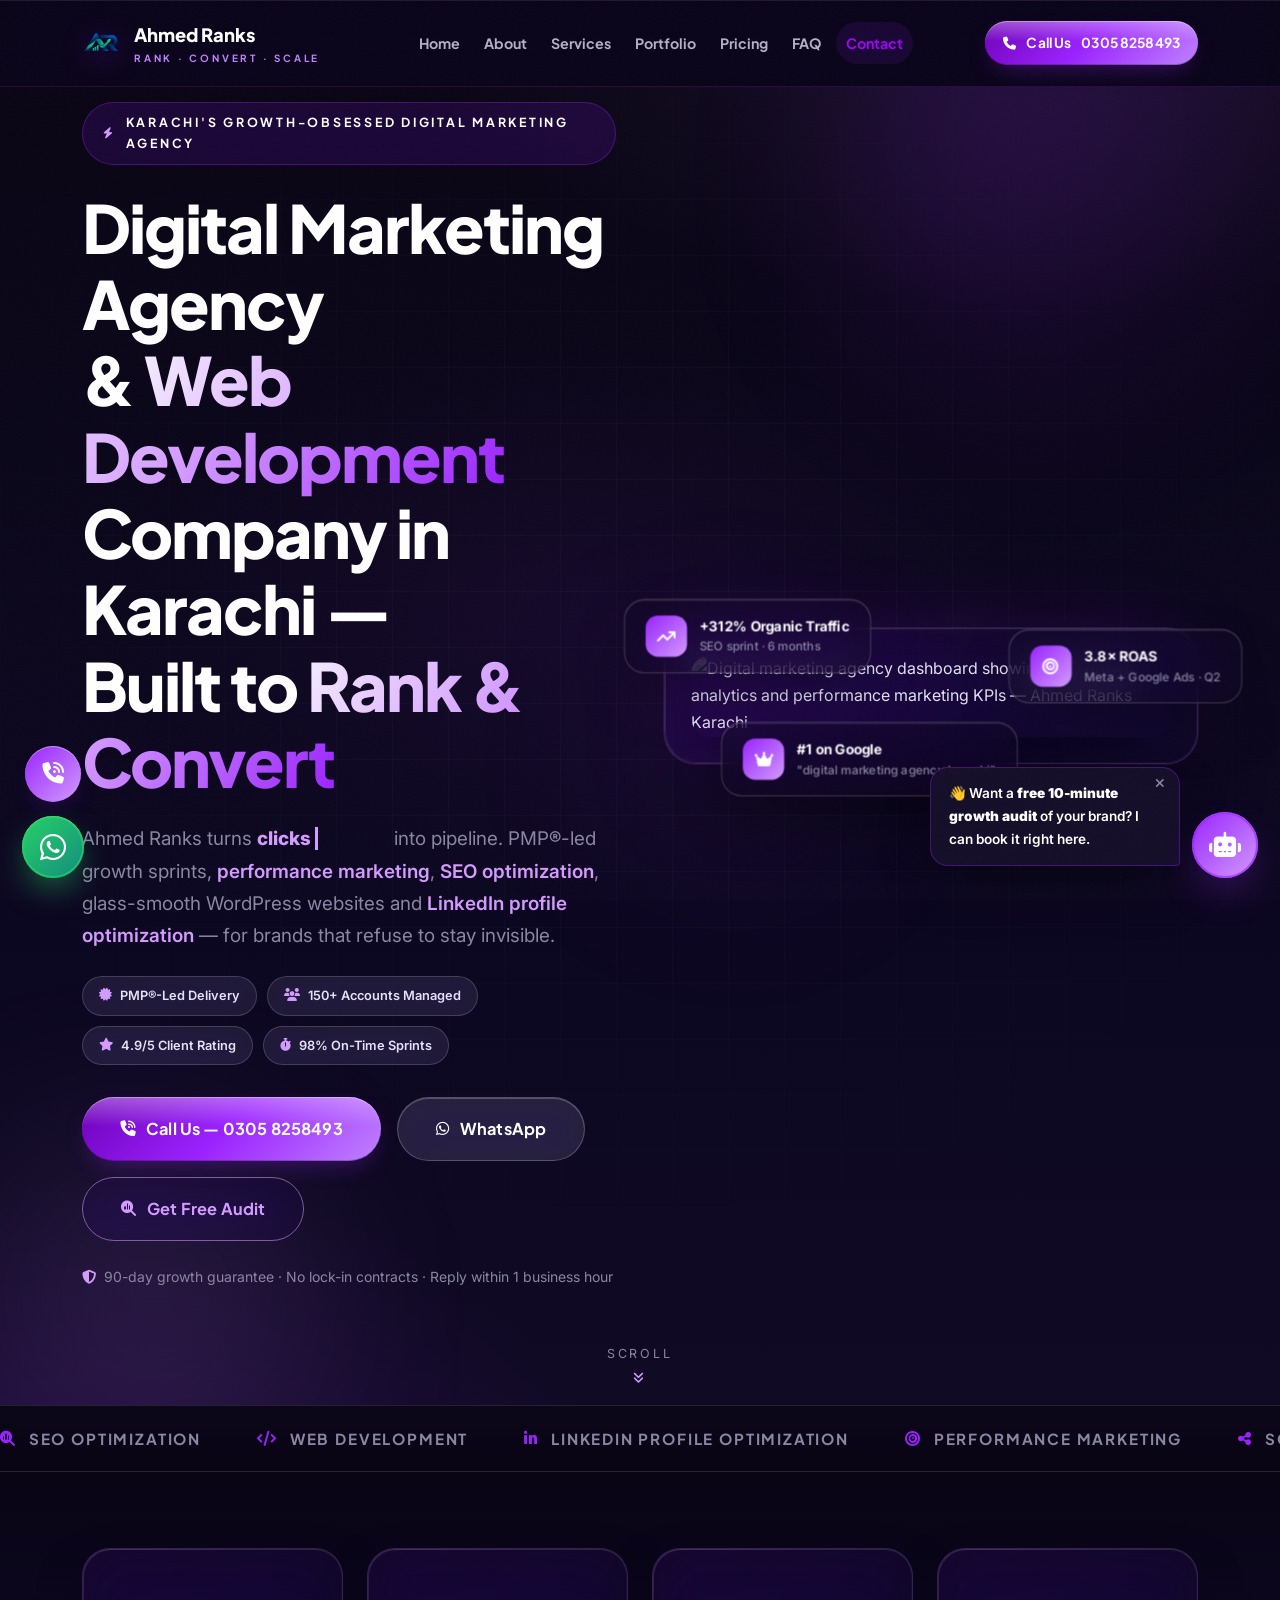
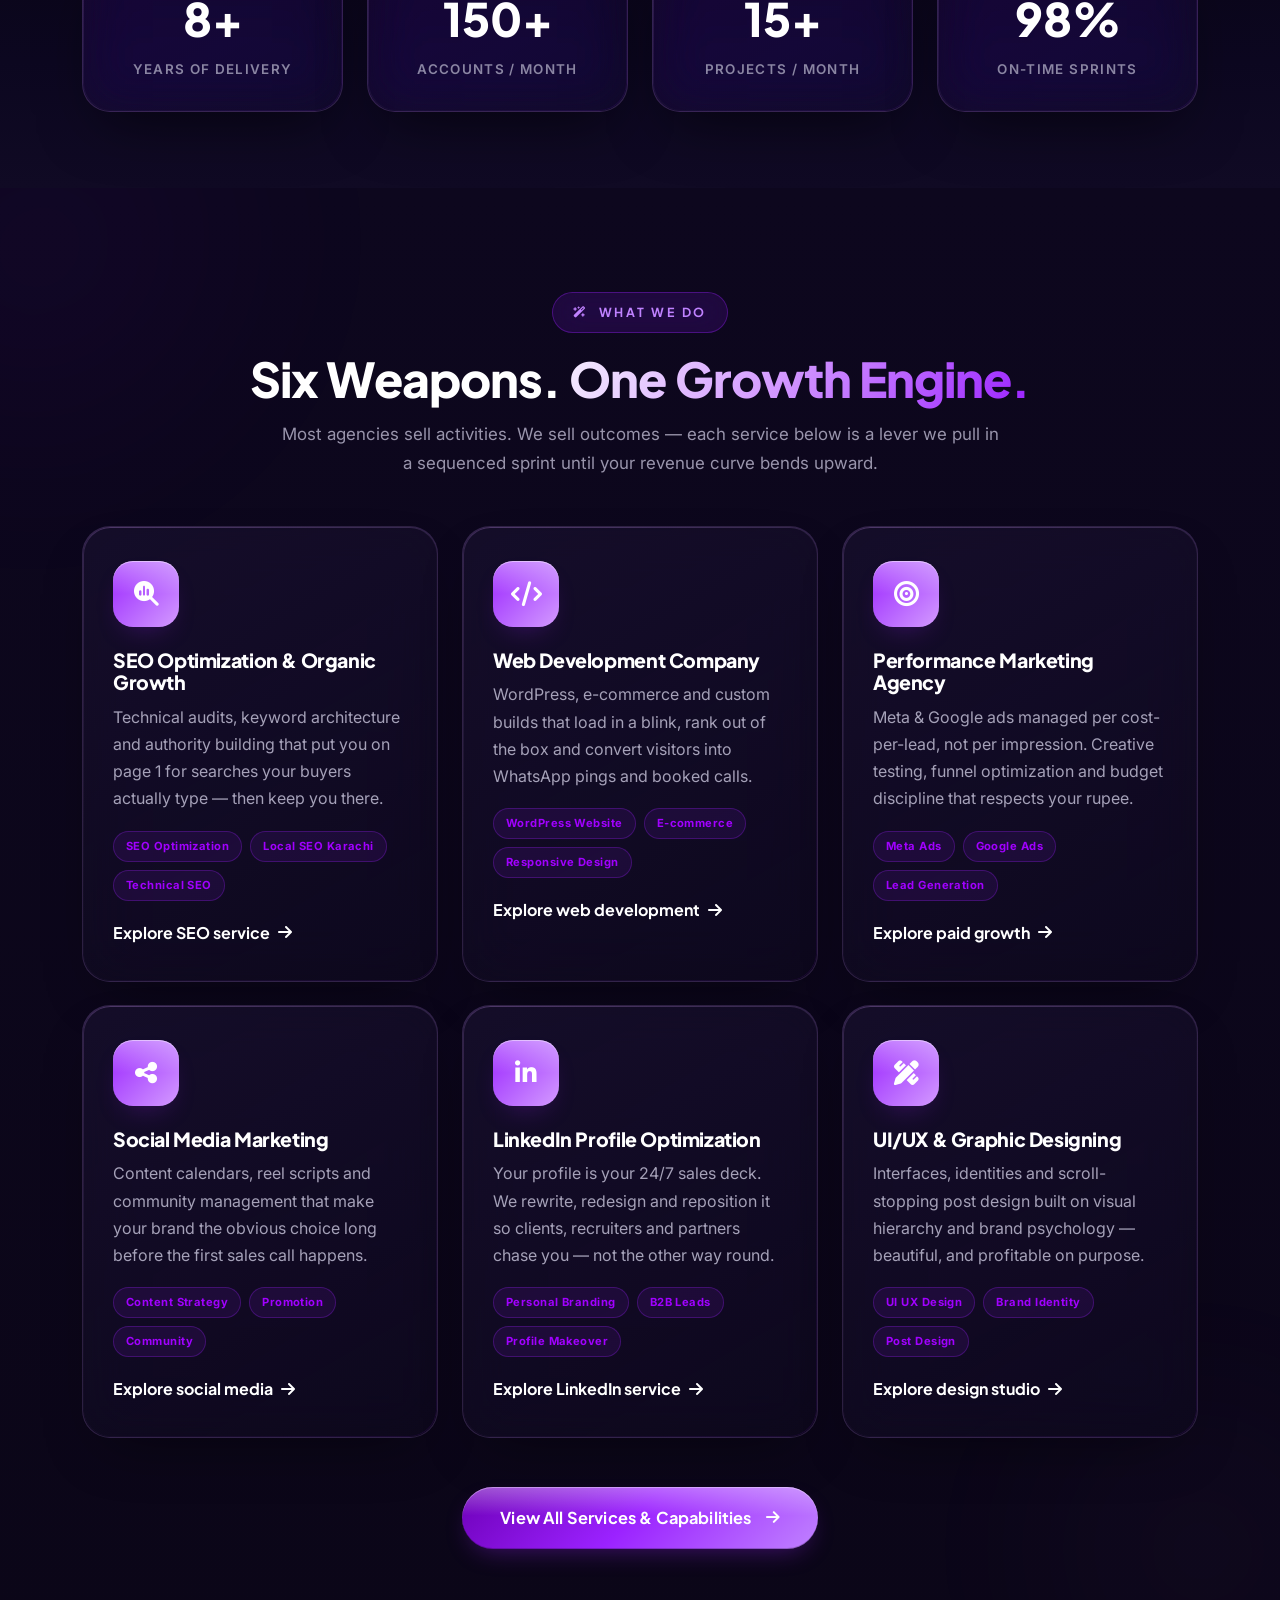
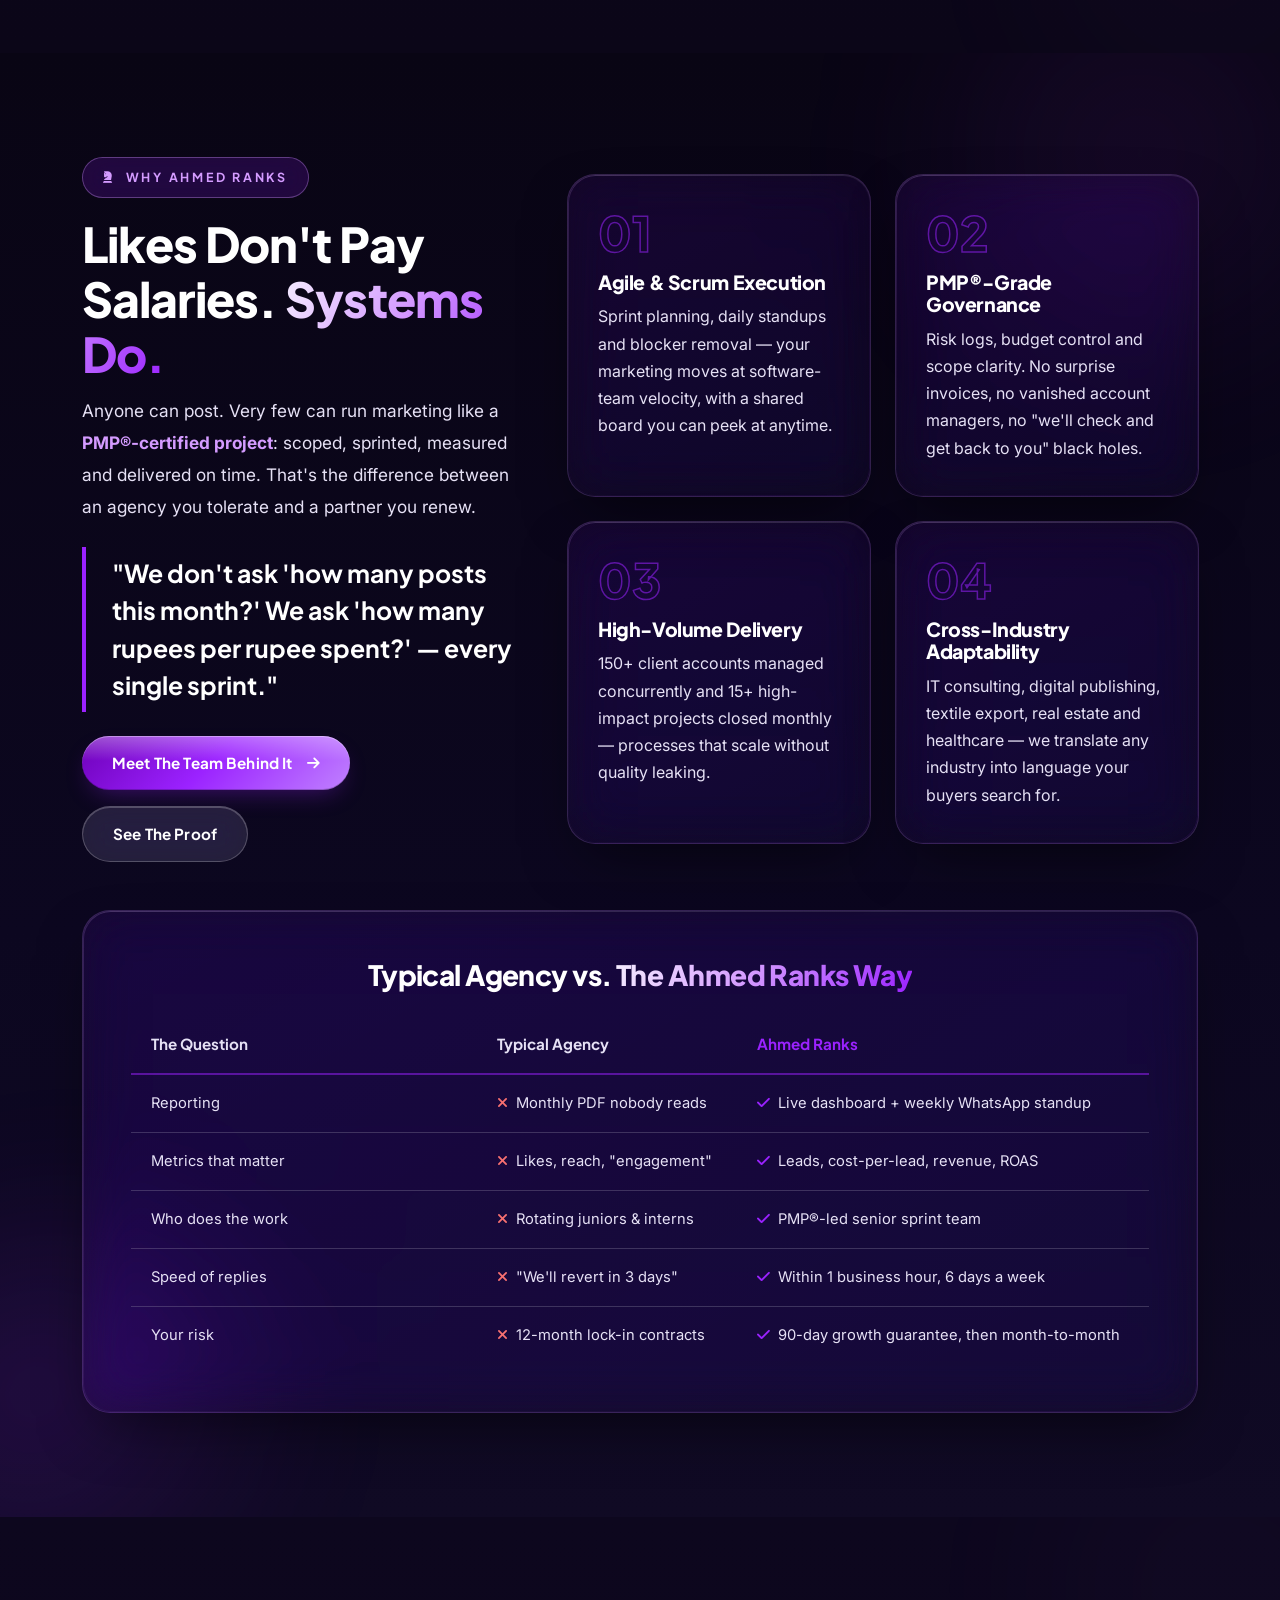
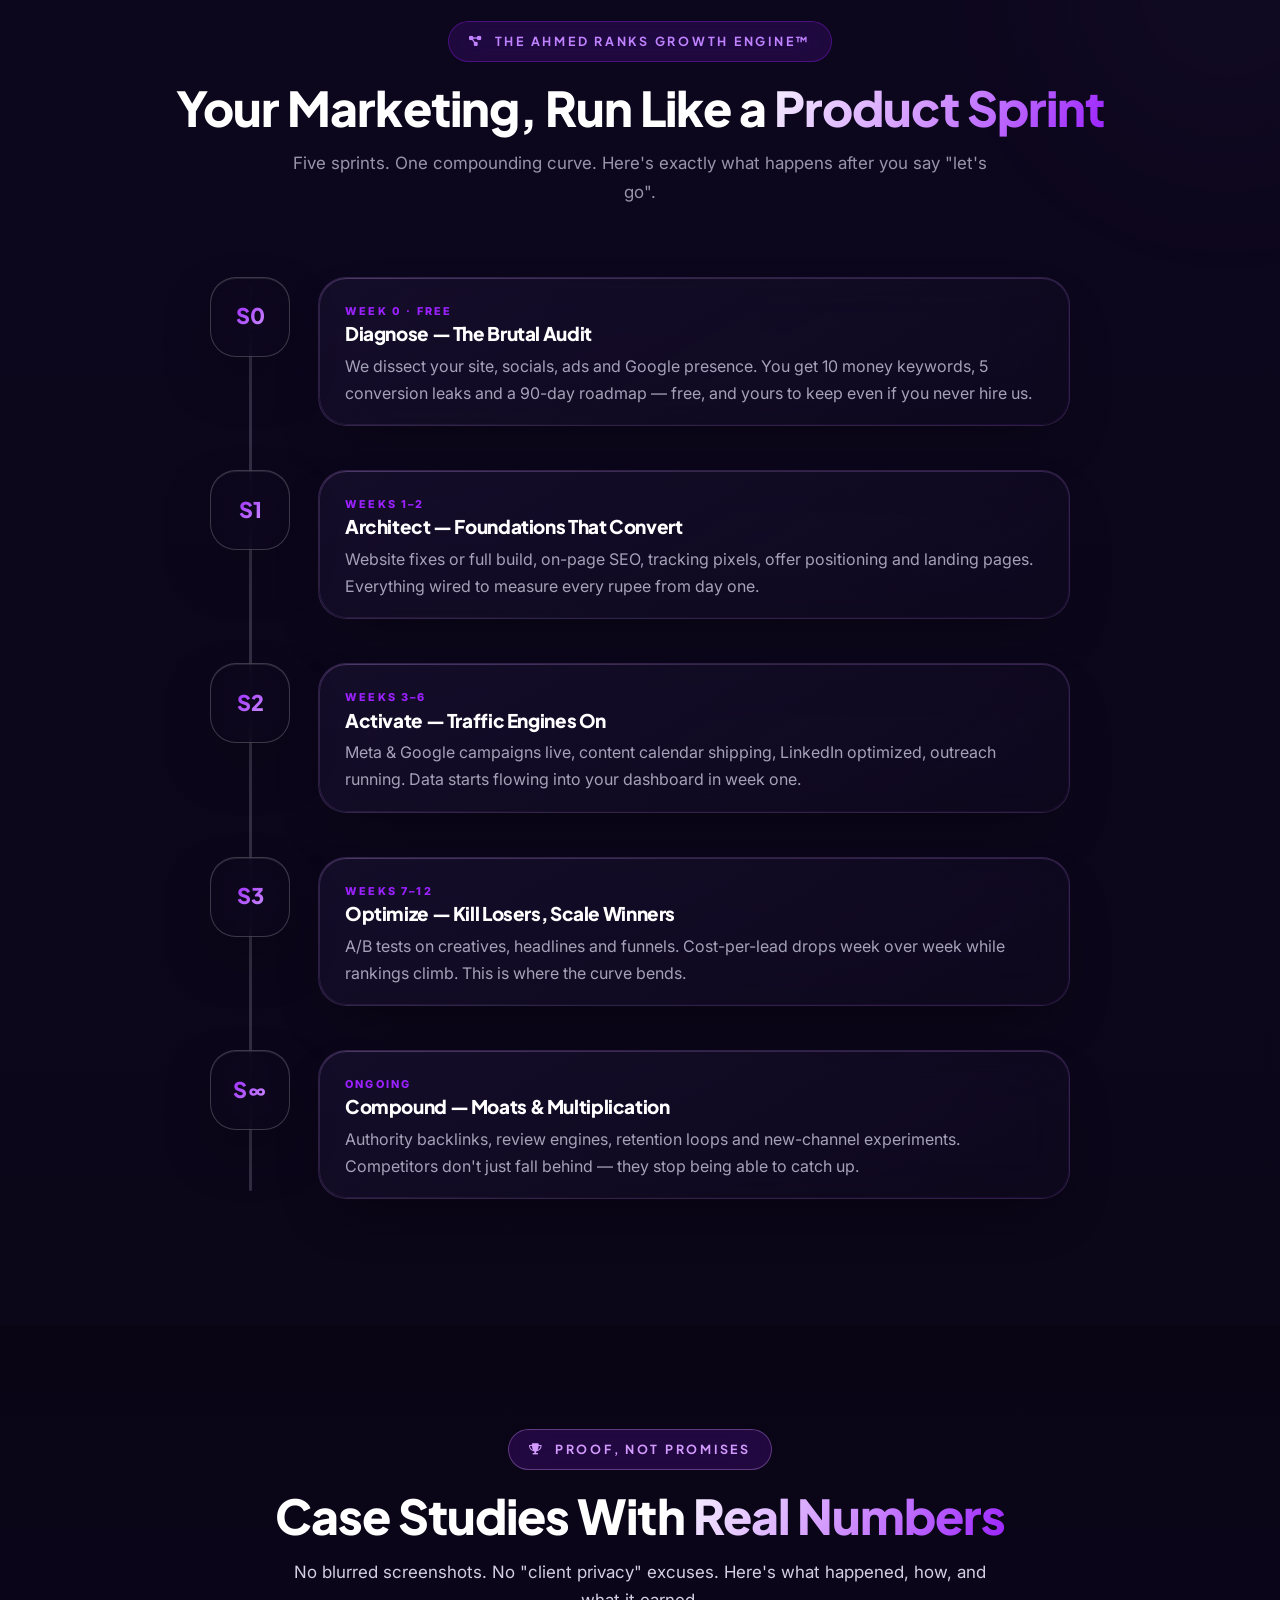
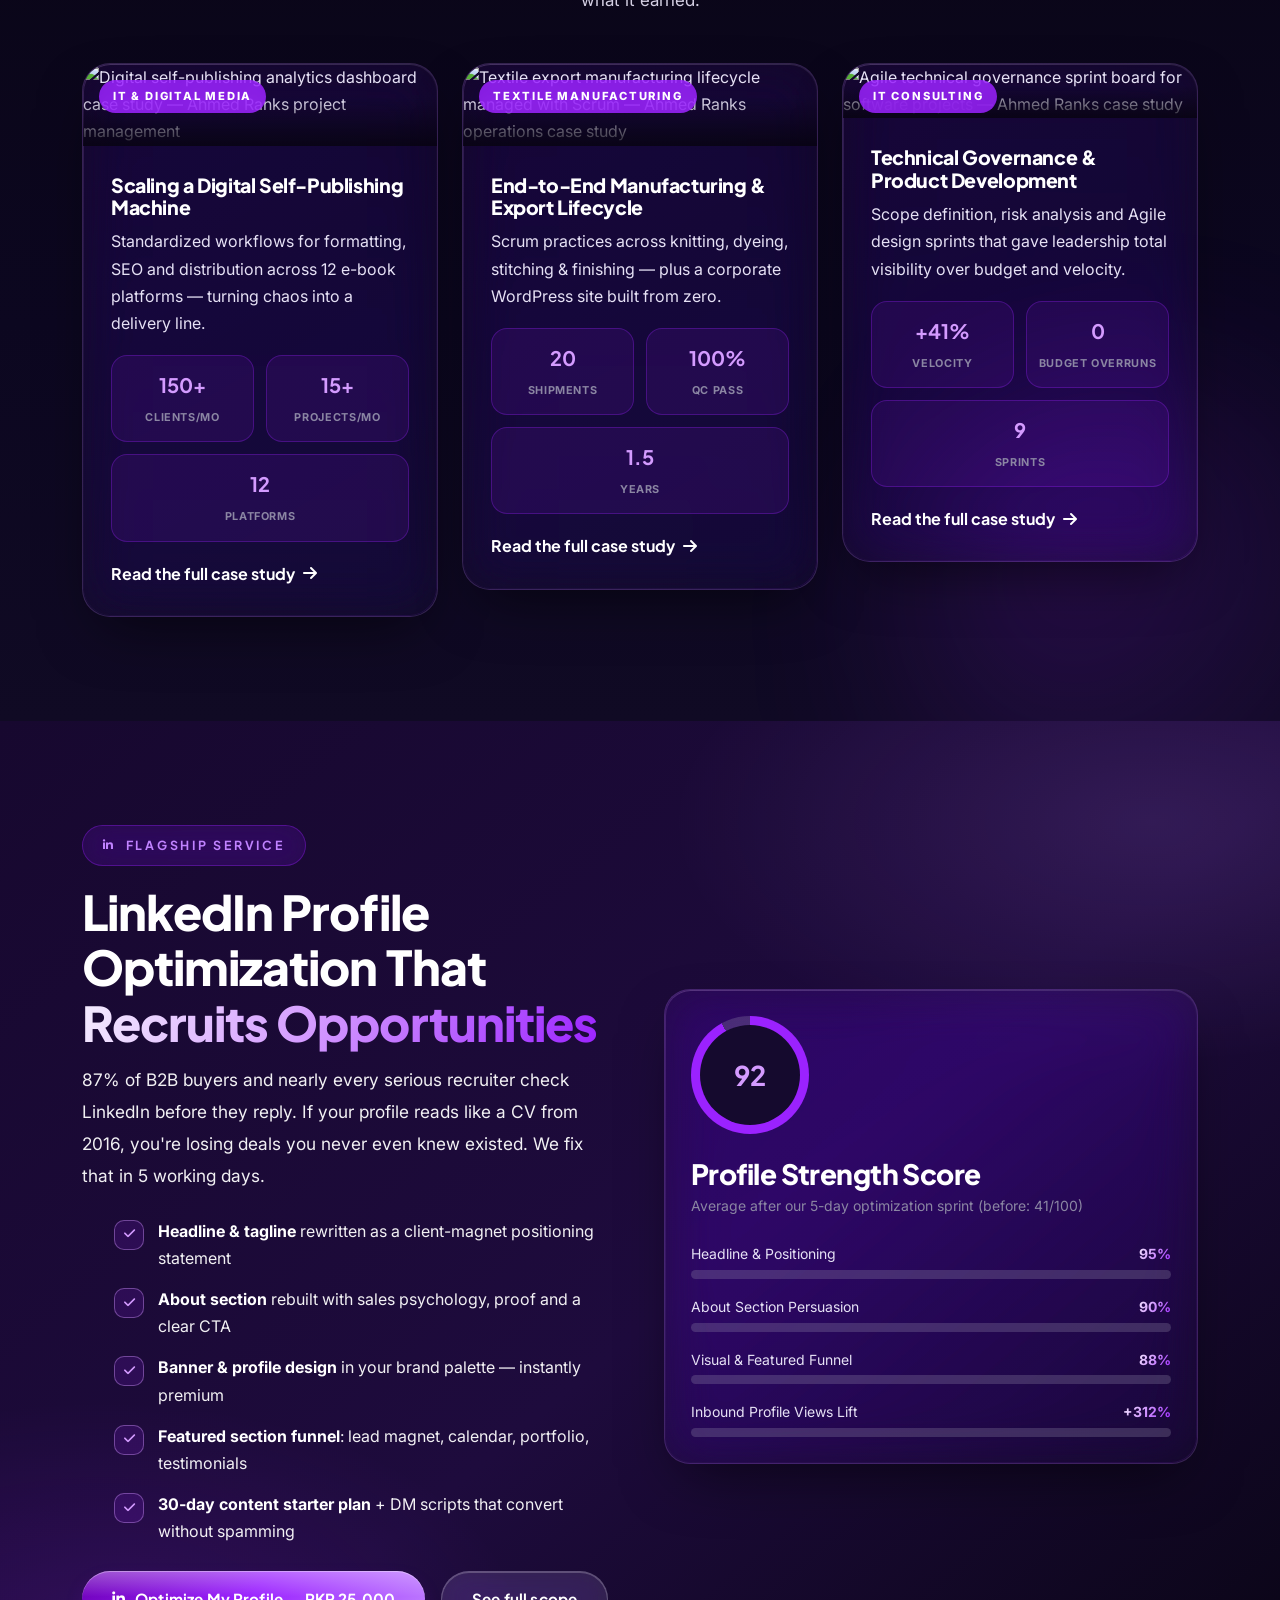
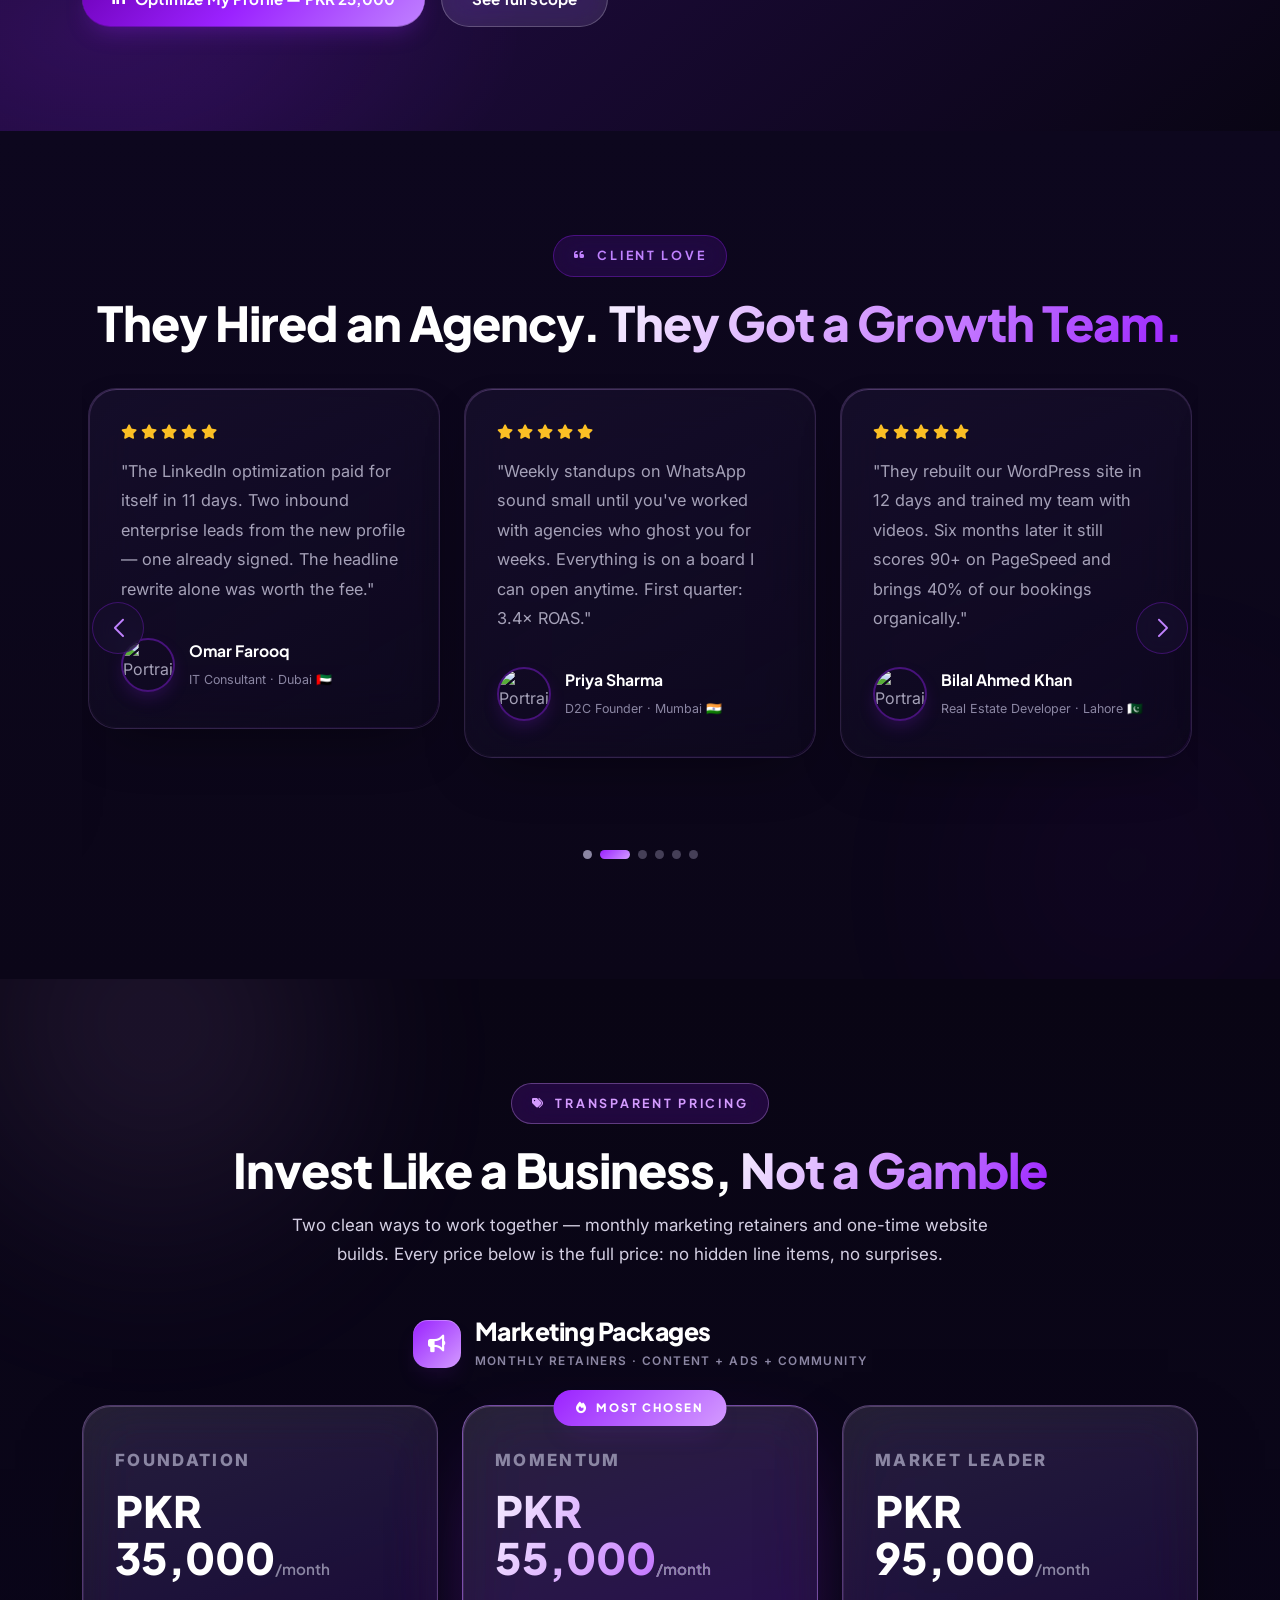
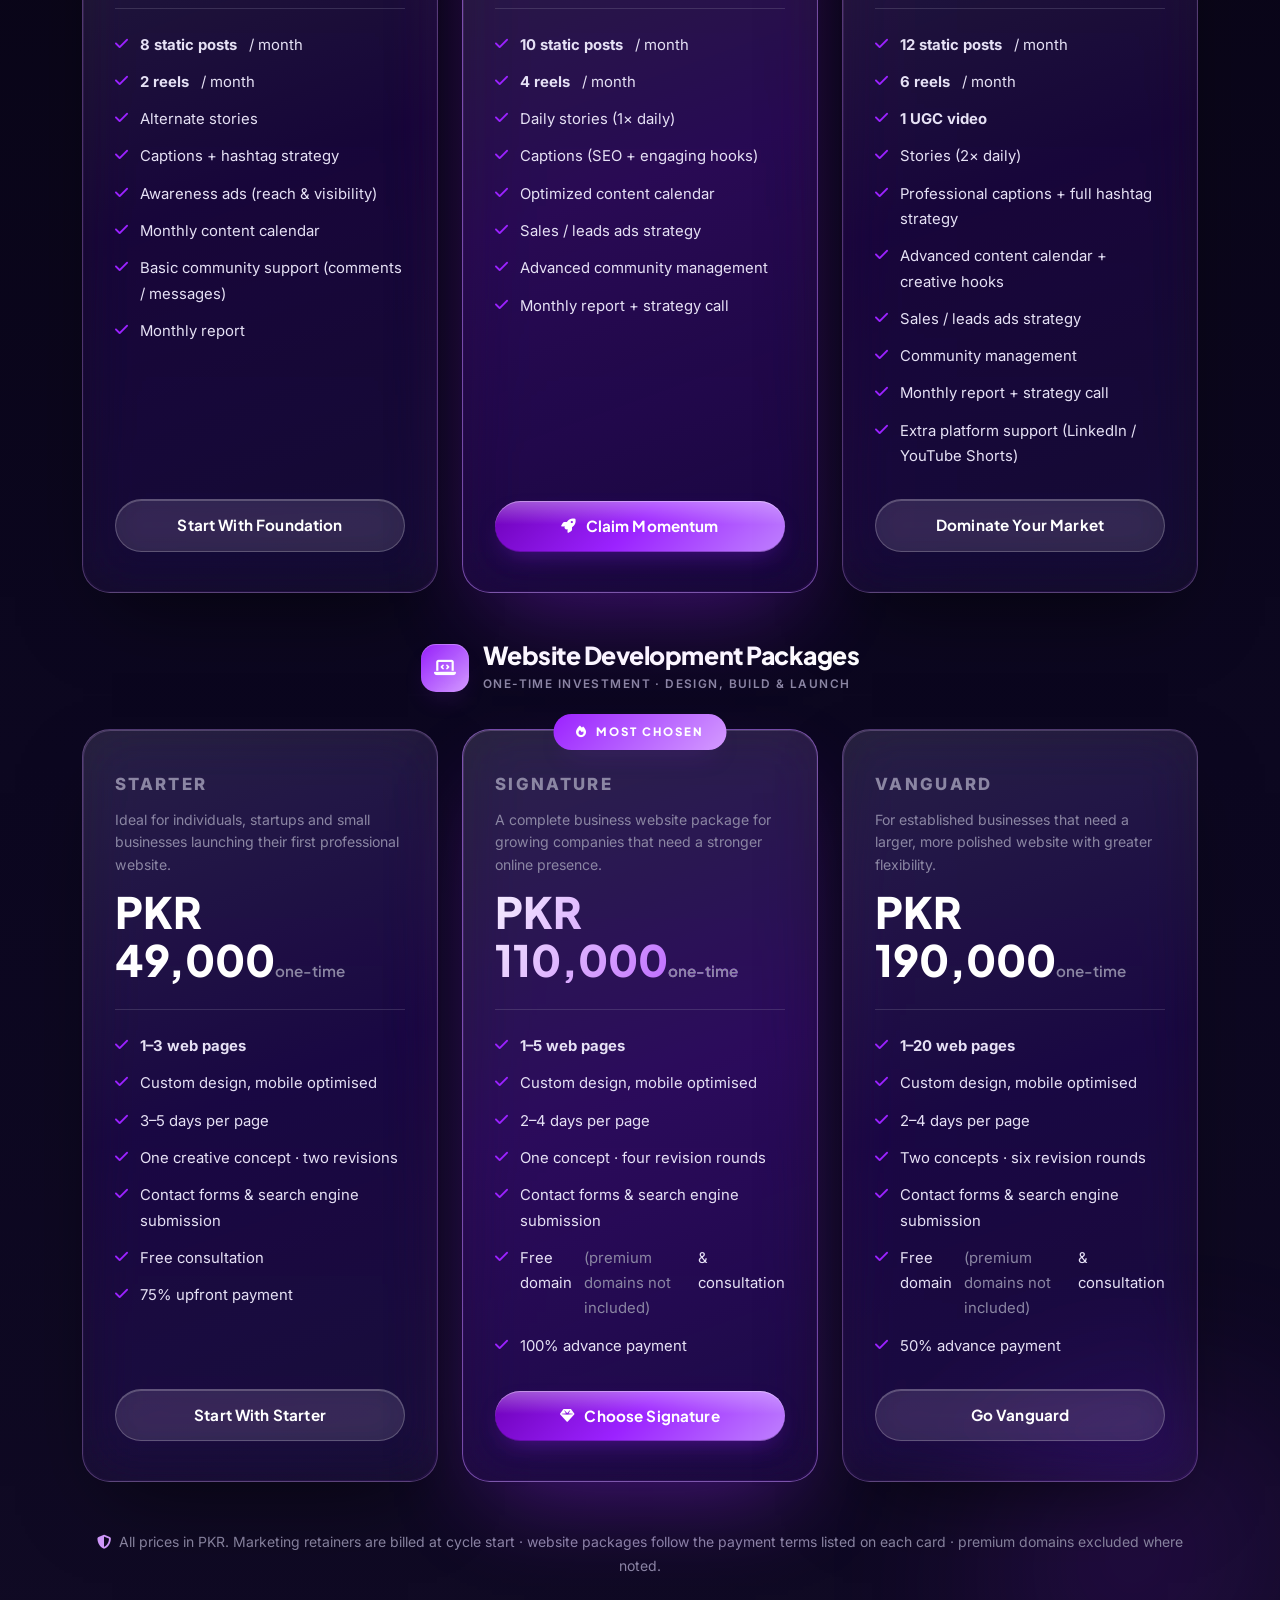
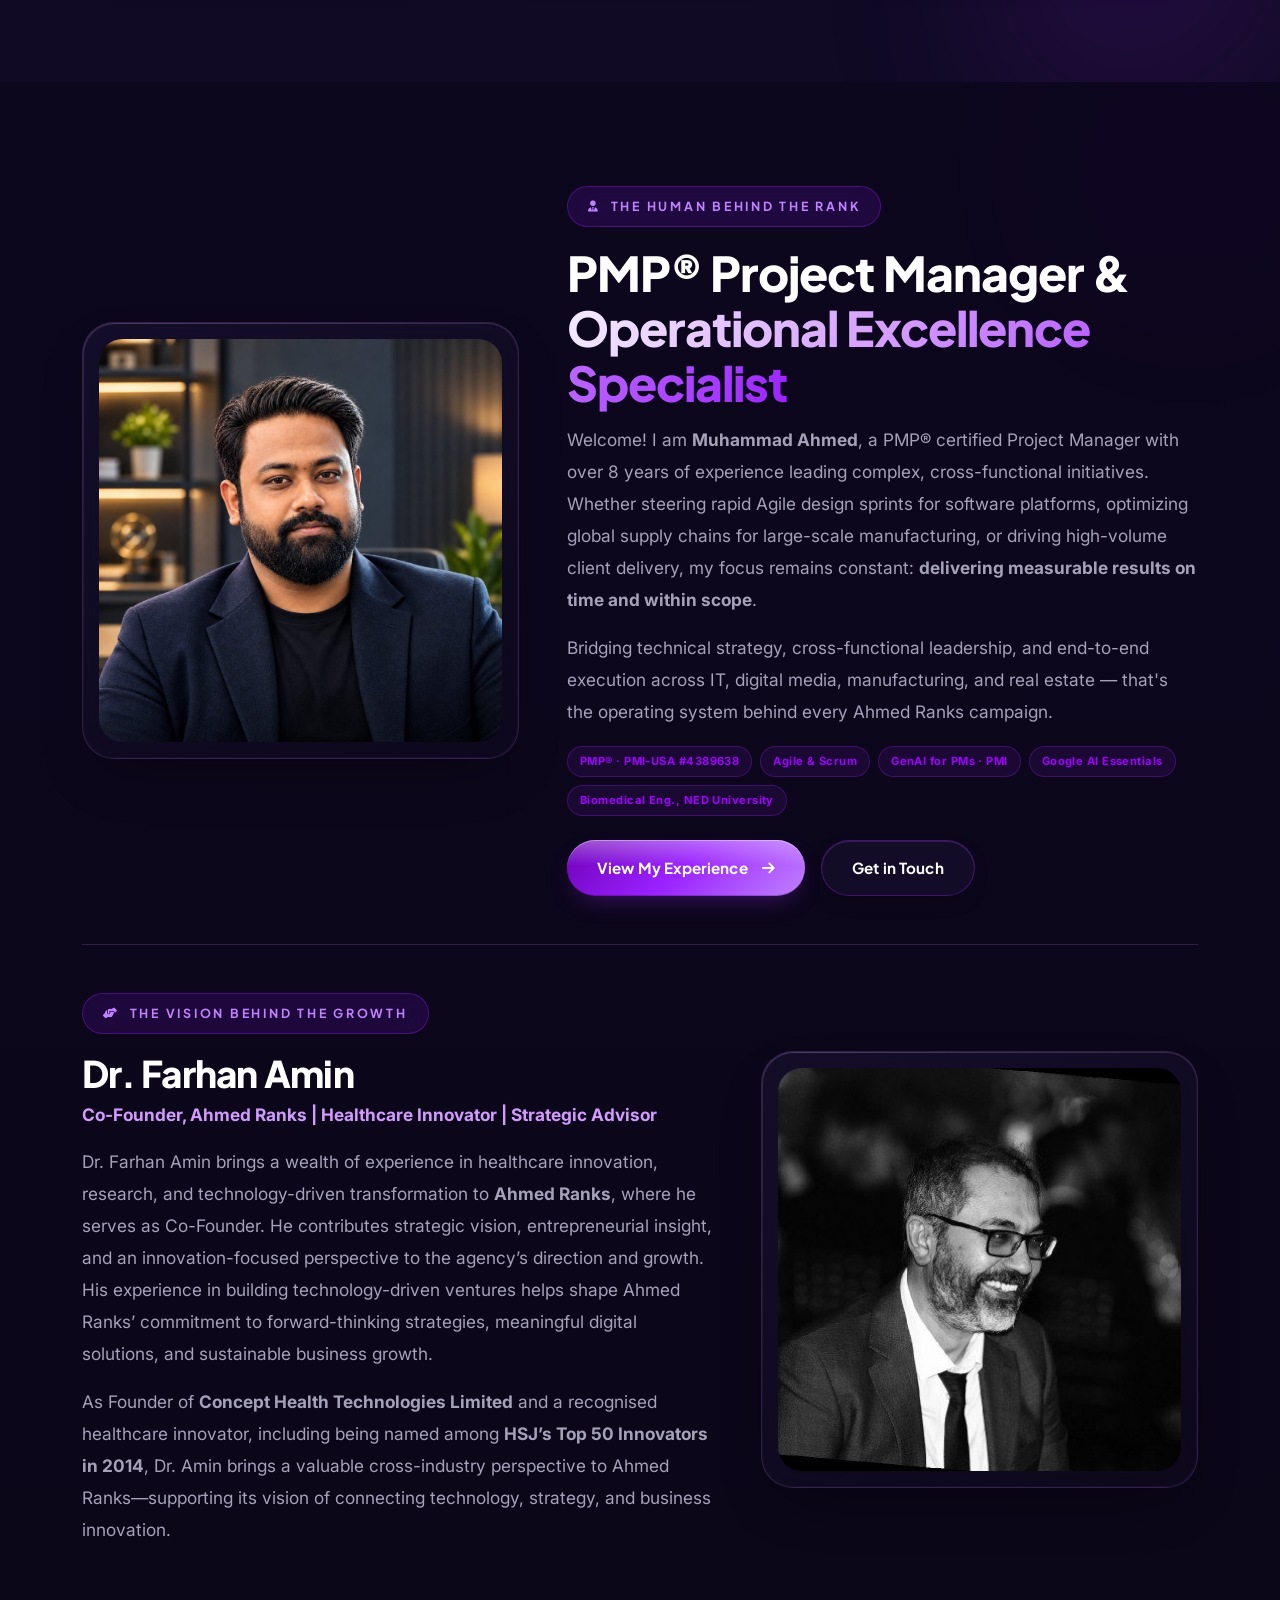
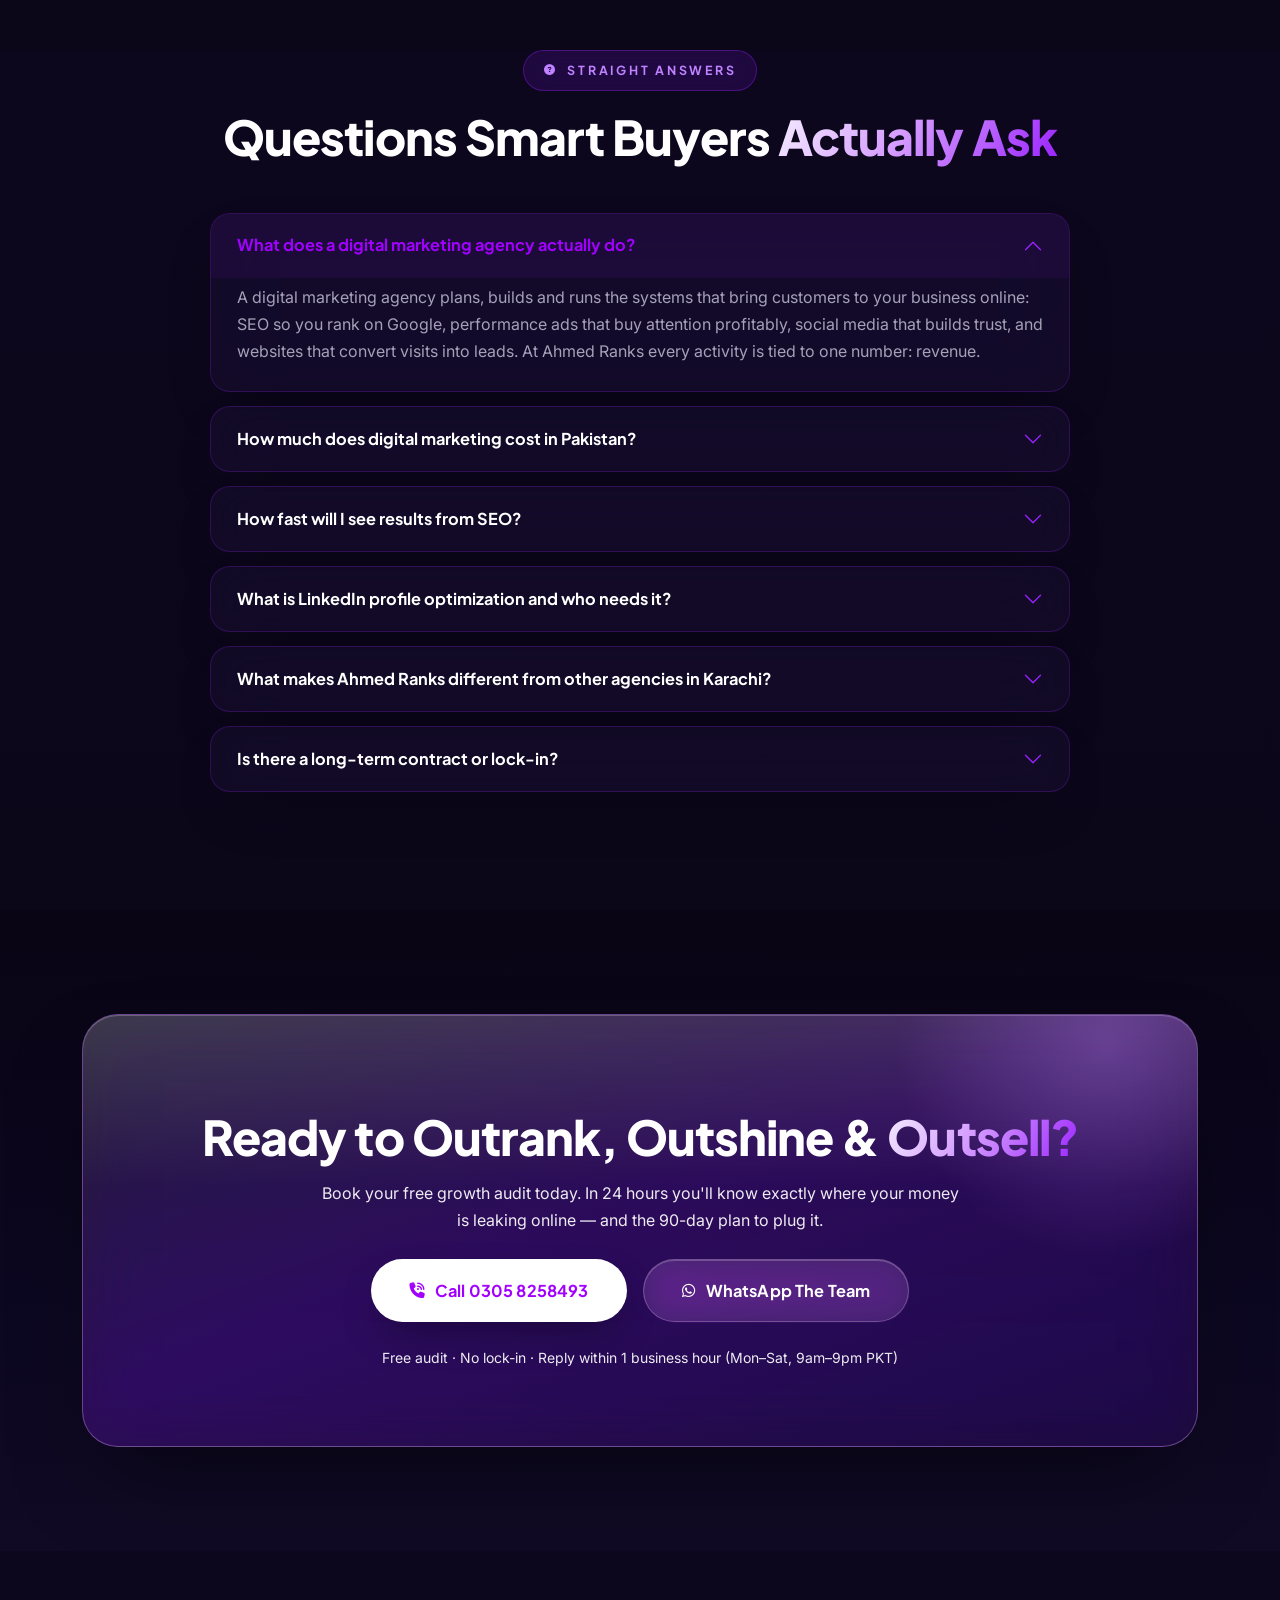
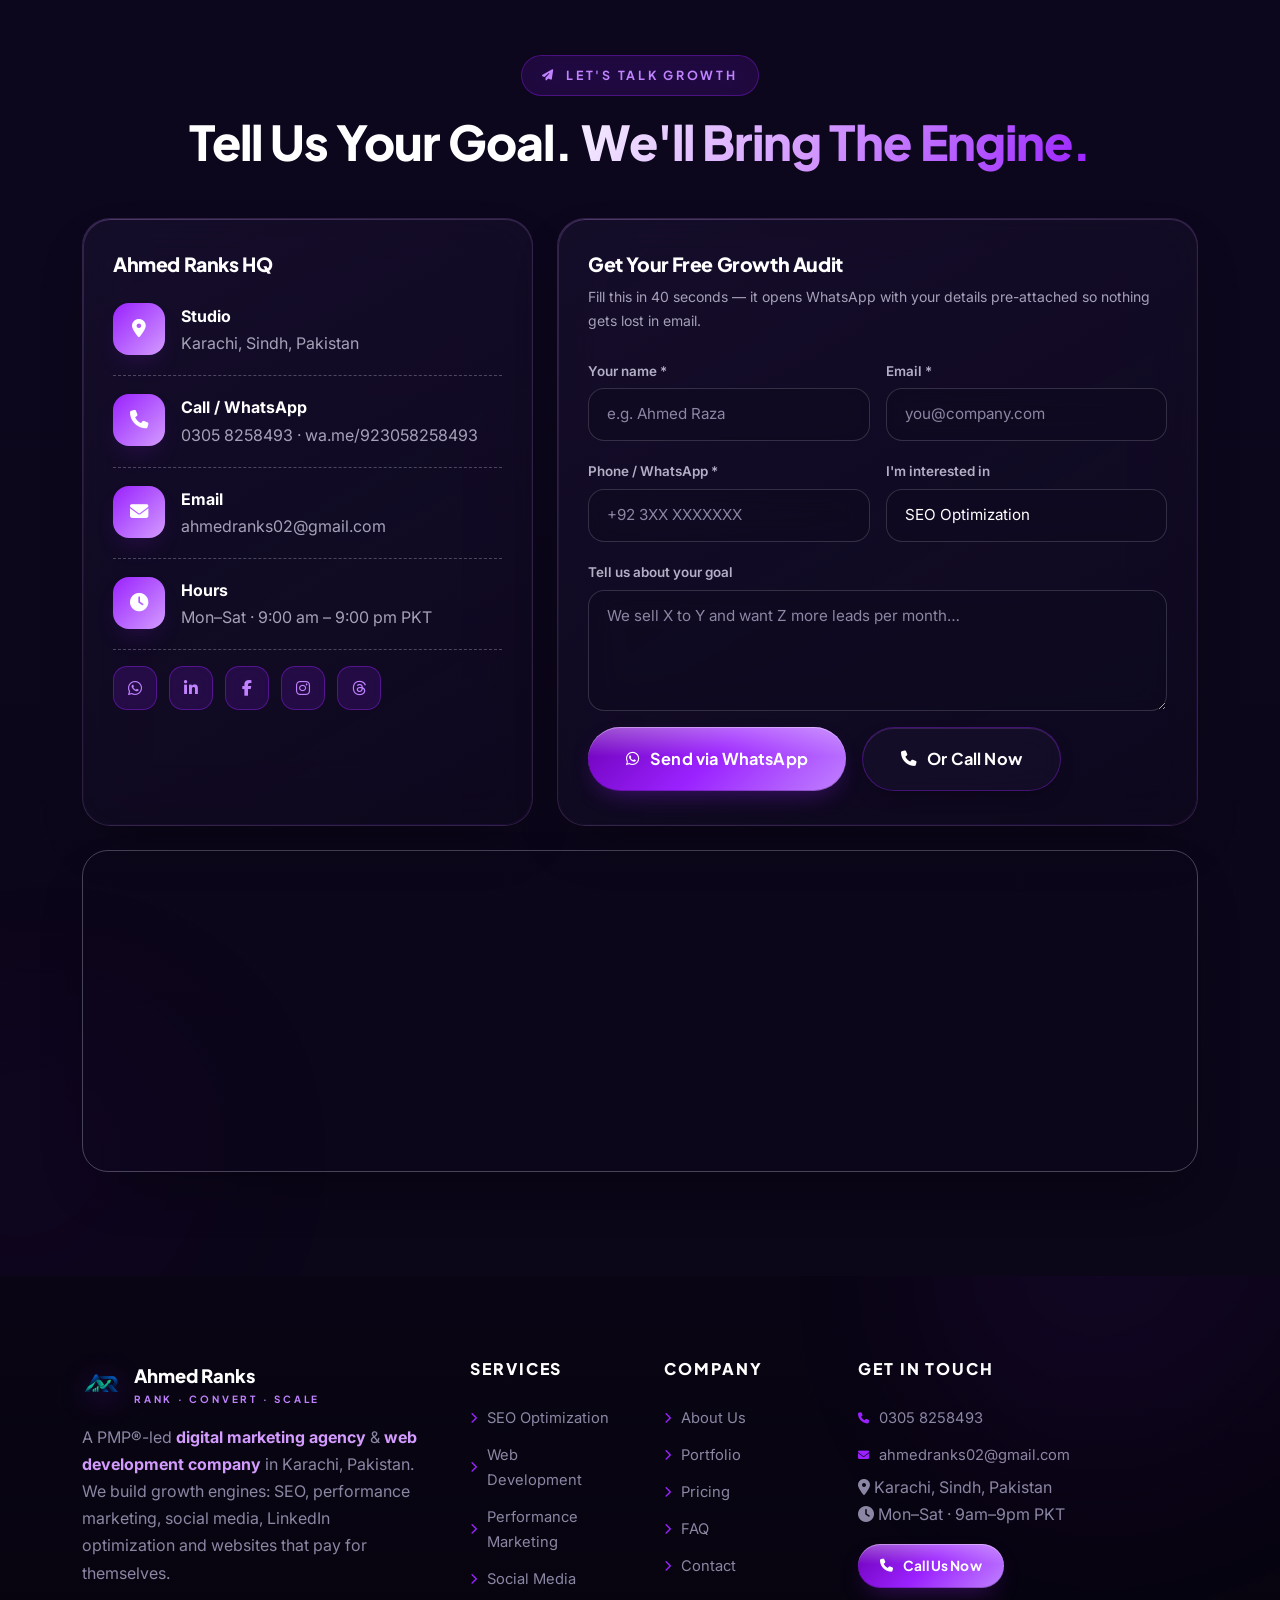
==== commit fc4c4f61: "Add files via upload" ====
--- a/index.html
+++ b/index.html
@@ -43,6 +43,7 @@
   <link rel="preconnect" href="https://fonts.gstatic.com" crossorigin>
   <link rel="preconnect" href="https://images.unsplash.com" crossorigin>
   <link rel="dns-prefetch" href="https://cdn.jsdelivr.net">
+  <link rel="preload" as="image" href="https://images.unsplash.com/photo-1460925895917-afdab827c52f?auto=format&fit=crop&w=1200&q=70" fetchpriority="high">
   <link href="https://fonts.googleapis.com/css2?family=Plus+Jakarta+Sans:wght@500;600;700;800&family=Inter:wght@400;500;600;700&display=swap" rel="stylesheet">
 
   <!-- Libraries (updated CDNs) -->
@@ -50,8 +51,7 @@
   <link href="https://cdn.jsdelivr.net/npm/bootstrap@5.3.7/dist/css/bootstrap.min.css" rel="stylesheet">
   <link href="https://cdnjs.cloudflare.com/ajax/libs/font-awesome/6.7.2/css/all.min.css" rel="stylesheet">
   <link href="https://cdn.jsdelivr.net/npm/swiper@11/swiper-bundle.min.css" rel="stylesheet">
-  <link href="https://cdn.jsdelivr.net/npm/@fancyapps/ui@5.0/dist/fancybox/fancybox.css" rel="stylesheet">
-  <link href="https://cdn.jsdelivr.net/npm/toastify-js@1.12.0/src/toastify.css" rel="stylesheet">
+    <link href="https://cdn.jsdelivr.net/npm/toastify-js@1.12.0/src/toastify.css" rel="stylesheet">
   <link href="css/style.css" rel="stylesheet">
 
   <!-- ============================ SCHEMA MARKUP ============================ -->
@@ -143,16 +143,7 @@
   <div class="grain" aria-hidden="true"></div>
   <div class="scroll-progress" id="scrollProgress" aria-hidden="true"></div>
 
-  <!-- ===================== ANNOUNCEMENT / OFFER BAR ===================== -->
-  <div class="announce-bar" role="region" aria-label="Current offer">
-    <div class="container d-flex flex-wrap justify-content-center align-items-center gap-2">
-      <span><i class="fa-solid fa-gift me-1"></i> Founding-client offer: <strong>30% OFF</strong> all retainers — ends in</span>
-      <span class="cd-inline" data-countdown aria-label="Offer countdown"><span class="cd-h">48</span>h : <span class="cd-m">00</span>m : <span class="cd-s">00</span>s</span>
-      <a href="https://wa.me/923058258493?text=Assalam-o-Alaikum!%20I%20want%20to%20claim%20the%2030%25%20founding%20discount." target="_blank" rel="noopener">Claim on WhatsApp <i class="fa-brands fa-whatsapp"></i></a>
-    </div>
-  </div>
-
-  <!-- ============================== NAVBAR ============================== -->
+    <!-- ============================== NAVBAR ============================== -->
   <nav class="navbar navbar-expand-xl navbar-glass sticky-top" id="mainNav" aria-label="Primary navigation">
     <div class="container">
       <a class="navbar-brand" href="index.html" aria-label="Ahmed Ranks — home">
@@ -800,6 +791,24 @@
             </div>
           </div>
         </div>
+
+        <hr class="my-5" style="border-color:rgba(212,155,255,.18); opacity:1;">
+
+        <!-- Co-founder spotlight: Dr. Farhan Amin -->
+        <div class="row g-5 align-items-center">
+          <div class="col-lg-5 order-lg-2" data-reveal="right">
+            <div class="glass-light p-3 tilt" style="border-radius:32px;">
+              <img src="assets/farhan-amin.jpg" alt="Dr. Farhan Amin — Co-Founder of Ahmed Ranks, healthcare innovator and strategic advisor" class="w-100" style="border-radius:24px; aspect-ratio:1/1; object-fit:cover;" loading="lazy" width="400" height="400">
+            </div>
+          </div>
+          <div class="col-lg-7 order-lg-1">
+            <span class="eyebrow" data-reveal><i class="fa-solid fa-handshake-angle"></i> The vision behind the growth</span>
+            <h3 class="section-title mb-1" style="font-size:clamp(1.6rem,3.2vw,2.3rem);" data-reveal>Dr. Farhan Amin</h3>
+            <p class="lead-line mb-3" data-reveal style="color:var(--emerald-400); font-weight:700;">Co-Founder, Ahmed Ranks | Healthcare Innovator | Strategic Advisor</p>
+            <p class="lead-line" data-reveal>Dr. Farhan Amin brings a wealth of experience in healthcare innovation, research, and technology-driven transformation to <strong>Ahmed Ranks</strong>, where he serves as Co-Founder. He contributes strategic vision, entrepreneurial insight, and an innovation-focused perspective to the agency’s direction and growth. His experience in building technology-driven ventures helps shape Ahmed Ranks’ commitment to forward-thinking strategies, meaningful digital solutions, and sustainable business growth.</p>
+            <p class="lead-line mb-0" data-reveal>As Founder of <strong>Concept Health Technologies Limited</strong> and a recognised healthcare innovator, including being named among <strong>HSJ’s Top 50 Innovators in 2014</strong>, Dr. Amin brings a valuable cross-industry perspective to Ahmed Ranks—supporting its vision of connecting technology, strategy, and business innovation.</p>
+          </div>
+        </div>
       </div>
     </section>
 
@@ -1003,7 +1012,6 @@
   <script src="https://cdn.jsdelivr.net/npm/gsap@3.13.0/dist/gsap.min.js" defer></script>
   <script src="https://cdn.jsdelivr.net/npm/gsap@3.13.0/dist/ScrollTrigger.min.js" defer></script>
   <script src="https://cdn.jsdelivr.net/npm/swiper@11/swiper-bundle.min.js" defer></script>
-  <script src="https://cdn.jsdelivr.net/npm/@fancyapps/ui@5.0/dist/fancybox/fancybox.umd.js" defer></script>
   <script src="https://cdn.jsdelivr.net/npm/toastify-js@1.12.0/src/toastify.min.js" defer></script>
   <script src="https://cdn.jsdelivr.net/npm/canvas-confetti@1.9.3/dist/confetti.browser.min.js" defer></script>
   <script src="https://cdn.jsdelivr.net/npm/lenis@1.3.5/dist/lenis.min.js" defer></script>
--- a/css/style.css
+++ b/css/style.css
@@ -72,9 +72,14 @@
 html {
   scroll-behavior: smooth;
   scroll-padding-top: calc(var(--nav-h) + 28px);
+  /* Kill the white overscroll gap at body top/bottom — paint html obsidian */
+  background-color: #090514;
+  color-scheme: dark;   /* native UI (scrollbars, pickers, autofill) goes dark */
 }
 
 body {
+  margin: 0;              /* flush to viewport top — no default 8px gap */
+  padding-top: 0;
   font-family: var(--font-body);
   color: var(--slate-700);
   background: var(--ice);
@@ -371,7 +376,7 @@
     radial-gradient(900px 560px at 6% 108%, rgba(155,34,255,.14), transparent 60%),
     radial-gradient(700px 420px at 45% 40%, rgba(176,59,255,.06), transparent 65%),
     var(--grad-night);
-  padding: calc(var(--nav-h) + 68px) 0 116px;
+  padding: 15px 0 116px;
 }
 .hero::before { /* engineering grid */
   content: ""; position: absolute; inset: 0; pointer-events: none; opacity: .5;
@@ -1047,7 +1052,7 @@
 .breadcrumb-glass a { color: var(--emerald-400); }
 .breadcrumb-glass a:hover { text-decoration: underline; }
 
-.page-head { padding: calc(var(--nav-h) + 74px) 0 74px; position: relative; overflow: hidden; color: var(--slate-200); background: radial-gradient(900px 460px at 85% -10%, rgba(192,130,255,.10), transparent 60%), radial-gradient(800px 420px at 8% 110%, rgba(155,34,255,.13), transparent 60%), var(--grad-night); }
+.page-head { padding: 48px 0 74px; position: relative; overflow: hidden; color: var(--slate-200); background: radial-gradient(900px 460px at 85% -10%, rgba(192,130,255,.10), transparent 60%), radial-gradient(800px 420px at 8% 110%, rgba(155,34,255,.13), transparent 60%), var(--grad-night); }
 .page-head h1 { color: #fff; font-size: clamp(2.1rem, 4.6vw, 3.4rem); }
 
 /* Service detail blocks */
@@ -1066,13 +1071,15 @@
 @media (max-width: 991px) {
   .section { padding: 80px 0; }
   .gallery-grid { grid-template-columns: repeat(3, 1fr); }
-  .hero { padding: calc(var(--nav-h) + 56px) 0 100px; }
+  .hero { padding: 14px 0 100px; }
+  .page-head { padding: 40px 0 64px; }
   .hero-visual { margin-top: 64px; }
   .float-chip.fc-2 { bottom: 30px; right: -6px; }
   .nav-cta .btn-liquid span.d-hide-md { display: none; }
 }
 @media (max-width: 767px) {
-  .hero { padding: calc(var(--nav-h) + 40px) 0 92px; }
+  .hero { padding: 12px 0 92px; }
+  .page-head { padding: 32px 0 56px; }
   .gallery-grid { grid-template-columns: repeat(2, 1fr); gap: 12px; }
   .gallery-item.tall { grid-row: span 1; aspect-ratio: 1/1; }
   .float-chip { padding: 10px 14px; font-size: .74rem; }
